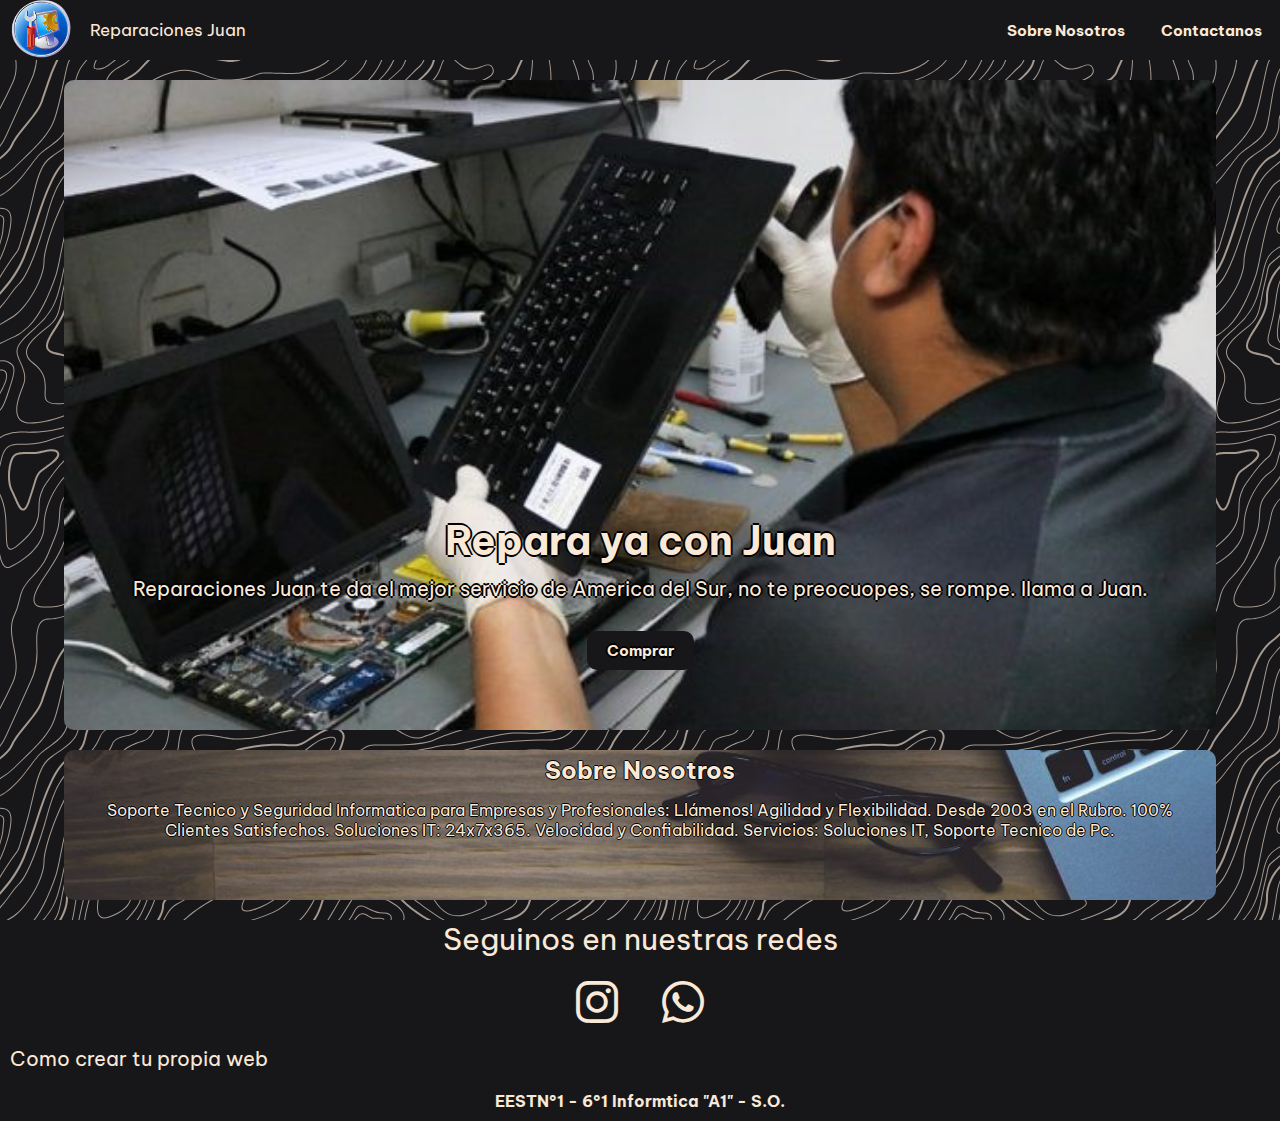
==== index.html @ 42ed919b "Add files via upload" ====
<!DOCTYPE html>
<html lang="es">
<head>
    <meta charset="UTF-8">
    <meta http-equiv="X-UA-Compatible" content="IE=edge">
    <meta name="viewport" content="width=device-width, initial-scale=1.0">
    <link rel="stylesheet" href="styles.css">
    <!--Icon-->
    <link rel="shortcut icon" href="logo.png" type="image/x-icon">
    <!--Fonts-->
    <link rel="preconnect" href="https://fonts.googleapis.com">
    <link rel="preconnect" href="https://fonts.gstatic.com" crossorigin>
    <link href="https://fonts.googleapis.com/css2?family=Be+Vietnam+Pro:ital,wght@1,300&display=swap" rel="stylesheet">
    <!-- Font Awesome -->
    <link rel="stylesheet" href="https://cdnjs.cloudflare.com/ajax/libs/font-awesome/6.0.0-beta2/css/all.min.css">
    <!-- Title -->
    <title>Reparaciones Juan</title>
</head>
<body>
    <!-- Nav -->
    <nav class="nav-main">
        <img src="logo.png" alt="Logo" class="nav-brand">
        <a href="index.html" class="name">Reparaciones Juan</a>
        <ul class="nav-menu">
            <li>
                <a href="#abaut-us" class="btn">Sobre Nosotros</a>
            </li>
            <li>
                <a href="whatsapp://send?phone=541123176699&text=Hola%2C%20vengo%20de%20https%3A%2F%2Fmarcoshc03.github.io/Proyecto-Solidario" class="btn">Contactanos</a>
            </li>
        </ul>
    </nav>
    <div class="container">
        <!-- Encabezado -->
        <header class="showcase">
            <h2>Repara ya con Juan</h2>
            <p>Reparaciones Juan te da el mejor servicio de America del Sur, no te preocuopes, se rompe. llama a Juan.</p>
            <a href="whatsapp://send?phone=541123176699&text=Hola%2C%20vengo%20de%20https%3A%2F%2Fmarcoshc03.github.io/Proyecto-Solidario/%20%0Ame%20gustaria%20realizar%20un%20pedido" class="btn-showcase">Comprar</a>
        </header>
        <!-- Sobre Nosotros -->
        <!--   Aquí puede poner la información sobre su empresa -->
        <section id="abaut-us">
            <h2>Sobre Nosotros</h2>
            <p>Soporte Tecnico y Seguridad Informatica para Empresas y Profesionales: Llámenos! Agilidad y Flexibilidad. Desde 2003 en el Rubro. 100% Clientes Satisfechos. Soluciones IT: 24x7x365. Velocidad y Confiabilidad. Servicios: Soluciones IT, Soporte Tecnico de Pc.</p>
        </section>
    </div>
    <!-- Footer -->
    <div class="footer">
        <!-- Redes -->
        <div class="social">
            <p>Seguinos en nuestras redes</p>
            <div class="links">
                <a href="https://www.instagram.com/sxff.20/?hl=es-la" target="_blank">
                    <i class="fab fa-instagram"></i>
                </a>
                <a href="whatsapp://send?phone=541123176699&text=Hola%2C%20vengo%20de%20https%3A%2F%2Fmarcoshc03.github.io/Proyecto-Solidario">
                    <i class="fab fa-whatsapp"></i>
                </a>
            </div>
        </div>
        <!-- Tutorial para crear la web -->
        <div class="web">
            <a href="https://github.com/MarcosHC03/Proyecto-Solidario.git" target="_blank">Como crear tu propia web</a>
        </div>
        <!-- Texto final [puede ser copyright] -->
        <div class="footer-text">
            <h4>EESTN°1 - 6°1 Informtica "A1" - S.O.</h4>
        </div>
    </div>
</body>
</html>
---- styles.css ----
* {
    box-sizing: border-box;
    margin: 0;
    padding: 0;
}

body {
    background-color: #171719;
background-image: url("data:image/svg+xml,%3Csvg xmlns='http://www.w3.org/2000/svg' width='600' height='600' viewBox='0 0 600 600'%3E%3Cpath fill='%23fbe9d8' fill-opacity='0.62' d='M600 325.1v-1.17c-6.5 3.83-13.06 7.64-14.68 8.64-10.6 6.56-18.57 12.56-24.68 19.09-5.58 5.95-12.44 10.06-22.42 14.15-1.45.6-2.96 1.2-4.83 1.9l-4.75 1.82c-9.78 3.75-14.8 6.27-18.98 10.1-4.23 3.88-9.65 6.6-16.77 8.84-1.95.6-3.99 1.17-6.47 1.8l-6.14 1.53c-5.29 1.35-8.3 2.37-10.54 3.78-3.08 1.92-6.63 3.26-12.74 5.03a384.1 384.1 0 0 1-4.82 1.36c-2.04.58-3.6 1.04-5.17 1.52a110.03 110.03 0 0 0-11.2 4.05c-2.7 1.15-5.5 3.93-8.78 8.4a157.68 157.68 0 0 0-6.15 9.2c-5.75 9.07-7.58 11.74-10.24 14.51a50.97 50.97 0 0 1-4.6 4.22c-2.33 1.9-10.39 7.54-11.81 8.74a14.68 14.68 0 0 0-3.67 4.15c-1.24 2.3-1.9 4.57-2.78 8.87-2.17 10.61-3.52 14.81-8.2 22.1-4.07 6.33-6.8 9.88-9.83 12.99-.47.48-.95.96-1.5 1.48l-3.75 3.56c-1.67 1.6-3.18 3.12-4.86 4.9a42.44 42.44 0 0 0-9.89 16.94c-2.5 8.13-2.72 15.47-1.76 27.22.47 5.82.51 6.36.51 8.18 0 10.51.12 17.53.63 25.78.24 4.05.56 7.8.97 11.22h.9c-1.13-9.58-1.5-21.83-1.5-37 0-1.86-.04-2.4-.52-8.26-.94-11.63-.72-18.87 1.73-26.85a41.44 41.44 0 0 1 9.65-16.55c1.67-1.76 3.18-3.27 4.83-4.85.63-.6 3.13-2.96 3.75-3.57a71.6 71.6 0 0 0 1.52-1.5c3.09-3.16 5.86-6.76 9.96-13.15 4.77-7.42 6.15-11.71 8.34-22.44.86-4.21 1.5-6.4 2.68-8.6.68-1.25 1.79-2.48 3.43-3.86 1.38-1.15 9.43-6.8 11.8-8.72 1.71-1.4 3.26-2.81 4.7-4.3 2.72-2.85 4.56-5.54 10.36-14.67a156.9 156.9 0 0 1 6.1-9.15c3.2-4.33 5.9-7.01 8.37-8.07 3.5-1.5 7.06-2.77 11.1-4.02a233.84 233.84 0 0 1 7.6-2.2l2.38-.67c6.19-1.79 9.81-3.16 12.98-5.15 2.14-1.33 5.08-2.33 10.27-3.65l6.14-1.53c2.5-.63 4.55-1.2 6.52-1.82 7.24-2.27 12.79-5.06 17.15-9.05 4.05-3.72 9-6.2 18.66-9.9l4.75-1.82c1.87-.72 3.39-1.31 4.85-1.91 10.1-4.15 17.07-8.32 22.76-14.4 6.05-6.45 13.95-12.4 24.49-18.92 1.56-.96 7.82-4.6 14.15-8.33v-64.58c-4 8.15-8.52 14.85-12.7 17.9-2.51 1.82-5.38 4.02-9.04 6.92a1063.87 1063.87 0 0 0-6.23 4.98l-1.27 1.02a2309.25 2309.25 0 0 1-4.87 3.9c-7.55 6-12.9 10.05-17.61 13.19-3.1 2.06-3.86 2.78-8.06 7.13-5.84 6.07-11.72 8.62-29.15 10.95-11.3 1.5-20.04 4.91-30.75 11.07-1.65.94-7.27 4.27-6.97 4.1-2.7 1.58-4.69 2.69-6.64 3.66-5.63 2.8-10.47 4.17-15.71 4.17-17.13 0-41.44 11.51-51.63 22.83-12.05 13.4-31.42 27.7-45.25 31.16-7.4 1.85-11.85 7.05-14.04 14.69-1.26 4.4-1.58 8.28-1.58 13.82 0 .82.01.98.24 3.63.45 5.18.35 8.72-.77 13.26-1.53 6.2-4.89 12.6-10.59 19.43-13.87 16.65-22.88 46.58-22.88 71.68 0 2.39.02 4.26.06 8.75.12 10.8.1 15.8-.22 21.95-.56 11.18-2.09 20.73-5 29.3h-1.05c2.94-8.56 4.49-18.12 5.05-29.35.31-6.13.34-11.1.22-21.9-.04-4.48-.06-6.36-.06-8.75 0-25.32 9.07-55.47 23.12-72.32 5.6-6.72 8.88-12.99 10.38-19.03 1.09-4.4 1.18-7.85.74-12.93-.23-2.7-.24-2.86-.24-3.72 0-5.62.32-9.57 1.62-14.1 2.28-7.95 6.97-13.44 14.76-15.39 13.6-3.4 32.82-17.59 44.75-30.84C409 360.14 433.58 348.5 451 348.5c5.07 0 9.77-1.33 15.26-4.07 1.93-.96 3.9-2.05 6.58-3.62-.3.18 5.33-3.16 6.98-4.11 10.82-6.21 19.66-9.67 31.11-11.2 17.23-2.3 22.9-4.75 28.57-10.64 4.25-4.41 5.04-5.16 8.22-7.28 4.68-3.11 10.01-7.14 17.55-13.14a1113.33 1113.33 0 0 0 4.86-3.89l1.28-1.02a4668.54 4668.54 0 0 1 6.23-4.98c3.67-2.9 6.55-5.12 9.07-6.95 4.37-3.19 9.16-10.56 13.29-19.4v66.9zm0-116.23c-.62.01-1.27.06-1.95.13-6.13.63-13.83 3.45-21.83 7.45-3.64 1.82-8.46 2.67-14.17 2.71-4.7.04-9.72-.47-14.73-1.33-1.7-.3-3.26-.61-4.67-.93a31.55 31.55 0 0 0-3.55-.57 273.4 273.4 0 0 0-16.66-.88c-10.42-.16-17.2.74-17.97 2.73-.38.97.6 2.55 3.03 4.87 1.01.97 2.22 2.03 4.04 3.55a1746.07 1746.07 0 0 0 4.79 4.02c1.39 1.2 3.1 1.92 5.5 2.5.7.16.86.2 2.64.54 3.53.7 5.03 1.25 6.15 2.63 1.41 1.76 1.4 4.54-.15 8.88-2.44 6.83-5.72 10.05-10.19 10.33-3.63.23-7.6-1.29-14.52-5.06-4.53-2.47-6.82-7.3-8.32-15.26-.17-.87-.32-1.78-.5-2.86l-.43-2.76c-1.05-6.58-1.9-9.2-3.73-10.11-.81-.4-1.59-.74-2.36-1-2.27-.77-4.6-1.02-8.1-.92-2.29.07-14.7 1-13.77.93-20.55 1.37-28.8 5.05-37.09 14.99a133.07 133.07 0 0 0-4.25 5.44l-2.3 3.09-2.51 3.32c-4.1 5.36-7.06 8.48-10.39 11.12-.65.52-1.33 1.04-2.13 1.62l-4.11 2.94a106.8 106.8 0 0 0-5.16 3.99c-4.55 3.74-9.74 8.6-16.25 15.38-8.25 8.58-11.78 13.54-11.7 15.95.07 1.65 1.64 2.11 6.79 2.38 1.61.09 2.15.12 2.98.2 2.95.24 5.09.73 6.81 1.68 7.48 4.15 11.63 7.26 13.95 11.58 3.3 6.15.8 12.88-8.89 20.26-8.28 6.3-11.1 10.37-11.31 14.96-.06 1.17 0 1.93.26 4.43.69 6.47.25 10.65-2.8 17.42a44.23 44.23 0 0 1-4.16 7.53c-2.82 3.97-5.47 5.74-10.6 7.69-.43.16-3.34 1.23-4.27 1.59-1.8.68-3.38 1.36-5.01 2.14-4.18 2-8.4 4.6-13.1 8.24-8.44 6.51-13.23 14.56-15.98 25.06-1.1 4.2-1.55 6.81-2.8 15.21-1.26 8.6-2.17 12.64-4.08 16.55-2.1 4.28-11.93 26.59-12.97 28.88a382.7 382.7 0 0 1-6.37 13.41c-4.07 8.11-7.61 14.07-10.73 17.81-5.38 6.46-8.98 14.37-13.77 28.42a810.14 810.14 0 0 0-1.89 5.6c-1.8 5.35-2.96 8.6-4.26 11.85-6.13 15.32-25.43 26.31-46.46 26.31-11.2 0-20.58-2.74-31.02-8.55-5.6-3.13-4.55-2.42-22.26-14.54-14.33-9.8-17.7-10.73-20.47-6.9-.37.5-1.81 2.74-1.83 2.77a52.24 52.24 0 0 1-4.94 5.9c-.73.79-5.52 5.87-6.97 7.45-2.38 2.6-4.3 4.81-5.98 6.93a45.6 45.6 0 0 0-5.08 7.66c-1.29 2.57-1.9 5.25-2.66 10.6a997.6 997.6 0 0 1-.46 3.18h-1l.47-3.32c.77-5.45 1.4-8.2 2.75-10.9a46.54 46.54 0 0 1 5.2-7.84c1.7-2.14 3.63-4.38 6.03-6.98 1.45-1.59 6.24-6.68 6.96-7.46a51.58 51.58 0 0 0 4.84-5.78s1.47-2.26 1.86-2.8c3.25-4.5 7.08-3.44 21.84 6.67 17.67 12.08 16.62 11.38 22.19 14.48 10.3 5.73 19.5 8.43 30.53 8.43 20.65 0 39.57-10.77 45.54-25.69a219.7 219.7 0 0 0 4.24-11.8 6752.32 6752.32 0 0 0 1.88-5.6c4.83-14.16 8.47-22.14 13.96-28.73 3.05-3.66 6.56-9.57 10.6-17.61 1.97-3.93 4.04-8.31 6.35-13.38 1.03-2.28 10.88-24.61 12.98-28.91 1.85-3.79 2.75-7.76 4-16.25 1.24-8.44 1.7-11.07 2.81-15.32 2.8-10.7 7.71-18.94 16.33-25.6a73.18 73.18 0 0 1 13.29-8.35c1.66-.8 3.27-1.48 5.08-2.18.94-.36 3.86-1.43 4.28-1.59 4.95-1.88 7.44-3.55 10.14-7.33 1.35-1.9 2.68-4.3 4.06-7.37 2.97-6.58 3.39-10.59 2.72-16.9a27.13 27.13 0 0 1-.27-4.58c.22-4.94 3.21-9.24 11.7-15.7 9.33-7.11 11.66-13.34 8.62-19-2.2-4.09-6.25-7.12-13.55-11.17-1.57-.88-3.6-1.33-6.42-1.57-.8-.07-1.34-.1-2.95-.19-5.77-.3-7.63-.85-7.72-3.34-.1-2.81 3.5-7.87 11.97-16.69 6.53-6.8 11.75-11.69 16.33-15.45 1.79-1.47 3.42-2.72 5.2-4.03l4.12-2.94c.79-.58 1.46-1.08 2.1-1.59 3.26-2.6 6.16-5.65 10.21-10.94a383.2 383.2 0 0 0 2.5-3.32l2.31-3.09c1.8-2.39 3.04-4 4.29-5.48 8.47-10.17 16.98-13.96 37.27-15.3-.44.02 12-.9 14.32-.98 3.62-.1 6.05.16 8.46.98.8.27 1.62.62 2.47 1.04 2.27 1.14 3.17 3.87 4.27 10.85l.44 2.76c.17 1.07.33 1.97.5 2.83 1.44 7.69 3.62 12.29 7.8 14.57 6.76 3.68 10.6 5.15 13.99 4.94 4-.25 6.99-3.17 9.3-9.67 1.45-4.04 1.46-6.49.32-7.92-.9-1.12-2.28-1.62-5.57-2.27a55.8 55.8 0 0 1-2.67-.55c-2.54-.6-4.39-1.4-5.93-2.71a252.63 252.63 0 0 0-4.78-4.01 84.35 84.35 0 0 1-4.08-3.6c-2.73-2.6-3.86-4.43-3.28-5.95 1.02-2.64 7.82-3.54 18.93-3.37a230.56 230.56 0 0 1 16.73.88c2.76.39 3.2.49 3.68.6 1.4.3 2.95.62 4.62.91a82.9 82.9 0 0 0 14.56 1.32c5.56-.04 10.24-.86 13.73-2.6 8.1-4.05 15.89-6.9 22.17-7.56.7-.07 1.4-.11 2.05-.13v1zm0-100.94v1.5c-8.62 16.05-17.27 29.55-23.65 35.92-3.19 3.2-7.62 4.9-13.54 5.56-4.45.48-8.28.4-19.18-.2-9.91-.55-15.32-.44-20.52.78a84.05 84.05 0 0 1-15 2.11l-2.25.14c-12.49.75-19.37 1.78-32.72 5.74-4.5 1.33-9.27 2.49-14.3 3.48a246.27 246.27 0 0 1-32.6 3.97c-7.56.45-13.21.57-20.24.57-5.4 0-11.9 1.61-18 5.18-8.3 4.87-15.06 12.87-19.53 24.5a68.57 68.57 0 0 1-4.56 9.8c-3.6 6.2-6.92 8.99-13.38 12.18l-4.03 1.96a64.48 64.48 0 0 0-15.16 10.25c-8.2 7.33-13.72 16.63-22.54 35.6l-2.08 4.49c-7.3 15.7-11.5 23.3-17.35 29.87-7.7 8.66-20.25 14.42-40.31 20.08-4.37 1.23-19.04 5.08-19.24 5.13-6.92 1.87-11.68 3.34-15.63 4.92-10.55 4.22-18.71 10.52-36.38 26.52l-1.7 1.54c-8.58 7.76-13.41 11.9-18.81 15.88-3.95 2.9-8 5.67-12.97 8.91-2.06 1.34-10.3 6.6-12.33 7.94-11.52 7.5-18.53 13.04-24.62 20.08a62.01 62.01 0 0 0-6.44 8.85c-4.13 6.91-6.27 13.15-9.2 25.11l-1.54 6.26c-.6 2.45-1.15 4.54-1.72 6.58-2.97 10.7-6.9 17.36-14.78 26.91L69.6 491a148.51 148.51 0 0 0-4.19 5.3 23.9 23.9 0 0 0-3.44 6.28c-1.16 3.23-1.52 5.9-1.87 11.94-.58 10.05-1.42 15.04-4.63 22.67-1.57 3.72-5.66 14.02-6.41 15.8a73.46 73.46 0 0 1-3.57 7.4c-2.88 5.14-6.71 10.12-13.12 16.95-5.96 6.36-8.87 10.9-10.61 16a56.88 56.88 0 0 0-1.38 4.82l-.46 1.84h-1.03l.52-2.08c.52-2.09.92-3.49 1.4-4.9 1.8-5.25 4.78-9.9 10.84-16.36 6.35-6.78 10.13-11.7 12.97-16.77a72.5 72.5 0 0 0 3.52-7.29c.75-1.76 4.84-12.06 6.4-15.8 3.17-7.5 3.99-12.4 4.56-22.33.35-6.14.72-8.88 1.93-12.23a24.9 24.9 0 0 1 3.58-6.54c1.27-1.7 2.6-3.37 4.22-5.34l4.11-4.95c7.8-9.46 11.66-16 14.59-26.54.56-2.04 1.1-4.12 1.71-6.56l1.53-6.26c2.96-12.04 5.13-18.36 9.32-25.39 1.84-3.08 4-6.05 6.54-8.99 6.17-7.12 13.24-12.7 24.83-20.26 2.05-1.33 10.28-6.6 12.33-7.94 4.96-3.22 9-5.98 12.92-8.87 5.37-3.95 10.19-8.08 18.74-15.82l1.7-1.54c17.76-16.09 25.98-22.43 36.67-26.7 4-1.6 8.8-3.09 15.75-4.96.21-.06 14.87-3.9 19.22-5.13 19.9-5.61 32.32-11.31 39.85-19.78 5.76-6.48 9.93-14.02 17.18-29.64l2.09-4.5c8.87-19.07 14.44-28.46 22.77-35.9a65.48 65.48 0 0 1 15.38-10.4l4.04-1.97c6.3-3.1 9.47-5.77 12.96-11.77a67.6 67.6 0 0 0 4.48-9.67c4.56-11.84 11.47-20.02 19.97-25 6.25-3.66 12.93-5.32 18.5-5.32 7.01 0 12.65-.12 20.17-.57a245.3 245.3 0 0 0 32.47-3.96c5-.98 9.75-2.13 14.22-3.45 13.43-3.98 20.38-5.02 32.94-5.78l2.24-.14c5.76-.37 9.8-.9 14.85-2.09 5.31-1.25 10.79-1.35 22.6-.7 9.04.5 12.84.58 17.21.1 5.71-.62 9.94-2.26 12.95-5.26 6.44-6.45 15.3-20.37 24.35-36.72zm0 450.21c-1.28-4.6-2.2-10.55-3.33-20.25l-.24-2.04-.23-2.03c-1.82-15.7-3.07-21.98-5.55-24.47-2.46-2.46-3.04-5.03-2.52-8.64.1-.6.18-1.1.39-2.15.69-3.54.77-5.04.08-6.84-.91-2.38-3.31-4.41-7.79-6.26-5.08-2.09-6.52-4.84-4.89-8.44.66-1.45 1.79-3.02 3.52-5.01 1.04-1.2 5.48-5.96 5.08-5.53 6.15-6.7 8.98-11.34 8.98-16.48a15.2 15.2 0 0 1 6.5-12.89v1.26a14.17 14.17 0 0 0-5.5 11.63c0 5.47-2.93 10.29-9.24 17.16.38-.42-4.04 4.33-5.07 5.5-1.67 1.93-2.75 3.43-3.36 4.77-1.37 3.04-.23 5.22 4.36 7.1 4.71 1.95 7.32 4.16 8.34 6.83.78 2.04.7 3.67-.03 7.4-.2 1.03-.3 1.51-.38 2.09-.48 3.33.03 5.59 2.23 7.8 2.74 2.74 3.98 8.96 5.84 25.06l.24 2.03.23 2.04c.82 7.01 1.53 12.06 2.34 16.03v4.33zm0-62.16c-1.4-3.13-4.43-9.9-4.95-11.17-1.02-2.53-1.25-3.8-.91-5.18.2-.84 2.05-4.68 2.32-5.33a70.79 70.79 0 0 0 3.54-11.2v3.99a62.82 62.82 0 0 1-2.62 7.6c-.31.75-2.09 4.46-2.27 5.18-.28 1.12-.08 2.22.87 4.57.41 1.02 2.5 5.7 4.02 9.09v2.45zm0-85.09c-1.65 1.66-3.66 2.9-6.4 4.13-.25.1-13.97 5.47-20.4 8.43-9.35 4.32-16.7 5.9-23.03 5.25-5.08-.53-9.02-2.25-14.77-5.92l-3.2-2.07a77.4 77.4 0 0 0-5.44-3.27c-4.05-2.18-3.25-5.8 1.47-10.47 3.71-3.68 9.6-7.93 18.73-13.8l4.46-2.82c17.95-11.33 18.22-11.5 22.27-14.74 11.25-9 19.69-14.02 26.31-15.1v1.02c-6.37 1.1-14.62 6-25.69 14.86-4.1 3.28-4.34 3.44-22.36 14.8a652.4 652.4 0 0 0-4.45 2.83c-9.07 5.83-14.92 10.05-18.57 13.66-4.31 4.28-4.95 7.13-1.7 8.88 1.7.91 3.29 1.88 5.5 3.3l3.2 2.08c5.64 3.59 9.45 5.25 14.34 5.76 6.13.64 13.32-.9 22.52-5.15 6.46-2.98 20.18-8.35 20.4-8.44 3.04-1.37 5.1-2.71 6.81-4.69v1.47zm0-41.37v1c-6.56.26-12.11 3.13-19.71 9.08l-4.63 3.68a51.87 51.87 0 0 1-4.4 3.14c-.82.52-5.51 3.33-6.22 3.76-3.31 2-6.15 3.8-8.87 5.6a112.61 112.61 0 0 0-8.16 5.92c-4.61 3.72-7.4 6.9-7.97 9.35-.63 2.67 1.48 4.53 7.05 5.46 10.7 1.78 20.92-.05 30.45-4.65a61.96 61.96 0 0 0 17.1-12.2 41.8 41.8 0 0 0 5.36-7.42v1.92a38.94 38.94 0 0 1-4.64 6.19 62.95 62.95 0 0 1-17.39 12.41c-9.7 4.68-20.13 6.55-31.05 4.73-6.06-1-8.65-3.29-7.85-6.67.64-2.74 3.53-6.05 8.31-9.9 2.35-1.9 5.1-3.88 8.24-5.97 2.73-1.82 5.58-3.61 8.9-5.62.72-.44 5.4-3.24 6.22-3.75 1.26-.8 2.6-1.76 4.3-3.09.8-.62 3.9-3.1 4.63-3.67 7.77-6.1 13.49-9.04 20.33-9.3zm0-154.6v1c-1.75-.24-4.3.23-7.82 1.55-10.01 3.75-13.8 5.07-19.15 6.76-1.78.56-2.63.83-3.87 1.24-1.48.5-3.16.76-6.74 1.16a1550.34 1550.34 0 0 0-2.64.3c-7.8.94-11.28 2.47-11.28 6.07 0 4.45 2.89 13.18 7.96 25.81a57.34 57.34 0 0 1 2.33 7.6 258.32 258.32 0 0 1 .84 3.46c1.86 7.62 3.17 10.71 5.56 11.67 2.21.88 4.7.6 7.47-.72 3.48-1.69 7.22-4.94 11.2-9.47 1.52-1.7 2.97-3.49 4.59-5.57l3.16-4.1c2.59-3.23 6.07-12.21 8.39-20.23v3.45c-2.29 7.2-5.27 14.5-7.61 17.41-.44.55-2.67 3.46-3.15 4.09-1.63 2.1-3.1 3.9-4.62 5.62-4.08 4.61-7.9 7.94-11.53 9.7-2.99 1.44-5.77 1.75-8.28.74-2.84-1.13-4.2-4.34-6.15-12.35a2097.48 2097.48 0 0 1-.84-3.46c-.8-3.2-1.47-5.45-2.28-7.46-5.14-12.8-8.04-21.55-8.04-26.19 0-4.37 3.84-6.06 12.16-7.07a160.9 160.9 0 0 1 2.65-.3c3.5-.39 5.15-.64 6.53-1.1 1.26-.42 2.1-.7 3.88-1.26 5.34-1.68 9.11-3 19.1-6.74 3.53-1.32 6.22-1.84 8.18-1.61zM0 292c10.13-11.31 18.13-23.2 23.07-35.39 3.3-8.14 6.09-16.12 10.81-30.55l1.59-4.84c6.53-19.94 10.11-29.82 14.77-39.56 6.07-12.72 12.55-21.18 20.27-25.54 6.66-3.76 10.2-7.86 12.22-13.15a46.6 46.6 0 0 0 1.86-6.58c1.23-5.2 2.05-7.59 3.93-10.36 2.45-3.62 6.27-6.53 12.1-8.96 15.78-6.58 16.73-7.04 18.05-9.01.65-.98.83-2.15.74-4.51-.03-.73-.23-3.82-.24-4A93.8 93.8 0 0 1 119 94c0-10.04.18-11.37 2.37-13.15.52-.42 1.13-.8 2.07-1.3.27-.14 2.18-1.12 2.84-1.48a68.4 68.4 0 0 0 9.12-5.87c2.06-1.54 2.64-2.14 8.01-7.93 3.78-4.09 6.21-6.36 8.96-8.12 3.64-2.33 7.2-3.12 10.9-2.11 4.4 1.2 10.81 2 18.78 2.46 6.9.4 12.9.5 21.95.5 4.87 0 8.97.47 15.4 1.57 7.77 1.33 9.3 1.54 12.38 1.54 4.05 0 7.43-.88 10.68-2.95 5.06-3.22 8.11-4.67 11.2-5.2 3.62-.64 4.77-.46 16.55 2.06 17.26 3.7 30.85 1.36 41.06-9.7 5.1-5.53 5.48-8.9 3.48-14.8-.83-2.42-1.03-3.1-1.17-4.3-.29-2.52.5-4.71 2.71-6.93 2.65-2.65 4.72-9.17 6.22-18.29h2.03c-1.56 9.71-3.77 16.65-6.83 19.7-1.79 1.8-2.36 3.39-2.14 5.28.11 1 .3 1.63 1.07 3.9 2.22 6.53 1.76 10.66-3.9 16.8-10.77 11.66-25.07 14.13-42.95 10.3-11.42-2.45-12.55-2.62-15.78-2.06-2.77.48-5.62 1.84-10.47 4.92a20.93 20.93 0 0 1-11.76 3.27c-3.25 0-4.81-.22-12.73-1.57C212.74 59.46 208.73 59 204 59c-9.1 0-15.11-.1-22.07-.5-8.09-.47-14.62-1.29-19.2-2.54-5.62-1.53-10.17 1.38-17.85 9.66-5.5 5.94-6.08 6.53-8.28 8.18a70.38 70.38 0 0 1-9.38 6.03c-.68.37-2.58 1.35-2.84 1.49-.84.44-1.35.76-1.75 1.08C121.16 83.6 121 84.8 121 94c0 1.85.06 3.54.17 5.44 0 .17.2 3.28.24 4.03.1 2.75-.13 4.29-1.08 5.71-1.67 2.5-2.27 2.8-18.95 9.74-5.48 2.29-8.99 4.96-11.2 8.24-1.71 2.51-2.47 4.73-3.64 9.7-.83 3.5-1.21 4.92-1.94 6.83-2.18 5.73-6.05 10.19-13.1 14.18-7.3 4.12-13.55 12.28-19.46 24.66-4.6 9.64-8.17 19.46-14.67 39.32l-1.58 4.84c-4.75 14.47-7.54 22.48-10.86 30.69-5.28 13.01-13.95 25.65-24.93 37.6v-2.97zm0 78v-.5l1-.01c6.32 0 7.47 5.2 4.6 13.36a60.36 60.36 0 0 1-5.6 11.3v-1.92a57.76 57.76 0 0 0 4.65-9.72c2.69-7.6 1.71-12.02-3.65-12.02-.34 0-.67 0-1 .02v-46.59a340.96 340.96 0 0 0 13.71-8.34c13.66-9.46 29.79-37.6 29.79-53.59 0-18.1 21.57-72.64 32.23-79.42 12.71-8.09 32.24-27.96 35.8-37.75 1.93-5.3 5.5-7.27 14.42-9.37 6.15-1.44 8.64-2.42 10.67-4.79 1.5-1.74 2.72-4.79 4.33-10.3.23-.78 1.9-6.68 2.43-8.46 3.62-12.08 7.3-18.49 13.47-20.39 2.5-.76 3.03-.98 9.74-3.7 7.49-3.03 11.97-4.43 17.12-4.92 6.75-.65 13.13.75 19.55 4.67 5.43 3.32 12.19 4.72 20.17 4.56 6.03-.12 12.2-1.07 19.83-2.8 1.82-.4 7.38-1.74 8.26-1.94 2.69-.6 4.34-.89 5.48-.89 4.97 0 8.93-.05 14.2-.27 7.9-.32 15.56-.92 22.75-1.88 8.5-1.14 15.9-2.73 21.88-4.82 18.9-6.62 32.64-18.3 33.67-27.59.29-2.56.4-2.96 2.79-11.11 2.33-7.95 3.21-12.93 2.72-18.23-.2-2.24-.69-4.38-1.48-6.42-1.5-3.92-2.63-9.4-3.43-16.18h.9c.77 6.47 1.89 11.72 3.47 15.82a24.93 24.93 0 0 1 1.54 6.69c.5 5.46-.4 10.54-2.77 18.6-2.36 8.06-2.47 8.47-2.74 10.95-1.09 9.75-15.1 21.68-34.33 28.41-6.06 2.12-13.52 3.72-22.09 4.87-7.22.96-14.92 1.57-22.83 1.89-5.3.21-9.27.27-14.25.27-1.04 0-2.64.27-5.26.87-.87.2-6.43 1.53-8.26 1.94-7.68 1.73-13.92 2.7-20.03 2.82-8.15.17-15.1-1.27-20.71-4.7-6.23-3.81-12.4-5.16-18.93-4.54-5.04.48-9.44 1.86-16.84 4.86-6.75 2.74-7.29 2.95-9.82 3.73-5.73 1.76-9.28 7.96-12.81 19.72-.53 1.77-2.2 7.66-2.43 8.46-1.66 5.65-2.91 8.78-4.53 10.67-2.22 2.58-4.84 3.62-12.01 5.3-7.8 1.83-11.13 3.66-12.9 8.54-3.65 10.04-23.32 30.06-36.2 38.25C65.94 190 44.5 244.2 44.5 262c0 16.34-16.3 44.78-30.22 54.41-2.14 1.48-8.24 5.12-14.28 8.68v-1.16 46.09zm0-173.7v-1.11c7.42-3.82 14.55-10.23 21.84-18.98 3.8-4.56 14.21-18.78 15.79-20.55 1.8-2.04 4.06-3.96 7.42-6.45 1.08-.8 4.92-3.57 5.49-3.99 9.36-6.85 14-11.96 15.98-19.36.8-2.98 1.54-6.78 2.46-12.3.23-1.44 2-12.46 2.56-15.79 2.87-16.77 5.73-26.79 10.07-32.1C92.46 52.43 101.5 38.13 101.5 33c0-2.54.34-3.35 6.05-15.71.68-1.49 1.25-2.74 1.77-3.93 2.5-5.75 3.9-10.04 4.14-13.36h1c-.23 3.48-1.66 7.87-4.23 13.76-.52 1.2-1.09 2.45-1.78 3.95-5.54 12.01-5.95 12.99-5.95 15.29 0 5.47-9.09 19.84-20.11 33.31-4.2 5.12-7.03 15.06-9.86 31.64-.57 3.33-2.33 14.33-2.57 15.78-.92 5.56-1.67 9.38-2.48 12.4-2.05 7.68-6.82 12.93-16.35 19.91l-5.49 3.98c-3.3 2.45-5.51 4.34-7.27 6.31-1.53 1.73-11.94 15.93-15.76 20.53-7.52 9.02-14.88 15.6-22.61 19.46zm0 361.83v-4.33c.48 2.36 1 4.35 1.6 6.15 2 6.03 4.6 8.26 8.19 6.59C28.76 557.69 43.5 542.4 43.5 527c0-16.2 6.37-31.99 17.1-46.3 1.88-2.5 3.66-4.4 5.53-6 .73-.62 1.45-1.18 2.3-1.8l2-1.43c3.68-2.68 5.32-5.28 7.08-12.59.75-3.07 1.38-5.02 4.2-13.26l.63-1.88c3.24-9.58 4.56-14.97 4.17-18.65-.48-4.43-3.8-5.23-11.3-1.64a81.12 81.12 0 0 1-9.15 3.7c-13.89 4.67-26.96 5.8-42.66 5.42l-1.95-.05-1.45-.02a39.8 39.8 0 0 0-15.05 2.96A21.81 21.81 0 0 0 0 438.37v-1.26a23.55 23.55 0 0 1 4.55-2.57 40.77 40.77 0 0 1 16.92-3.02l1.95.05c15.6.38 28.57-.75 42.32-5.37a80.12 80.12 0 0 0 9.04-3.65c8.04-3.84 12.16-2.85 12.72 2.43.42 3.89-.92 9.34-4.21 19.08l-.64 1.88c-2.8 8.2-3.43 10.15-4.16 13.18-1.82 7.52-3.59 10.34-7.47 13.16l-2 1.43c-.84.6-1.54 1.15-2.25 1.75a35.45 35.45 0 0 0-5.37 5.84c-10.61 14.15-16.9 29.74-16.9 45.7 0 15.88-15 31.45-34.29 40.45-4.3 2.01-7.39-.66-9.56-7.18-.23-.68-.44-1.39-.65-2.13zm0-62.16v-2.45l1.46 3.27c2.1 4.8 3.46 10.33 4.26 16.77.66 5.3.84 9.3 1.04 18.5.2 9.32.5 12.75 1.63 15.05 1.28 2.6 3.67 2.35 8.29-1.5 17.14-14.3 21.82-22.9 21.82-38.62 0-7.17 1.1-12.39 3.7-17.68 2.27-4.67 3.65-6.62 13.4-19.62a69.8 69.8 0 0 1 7.6-8.79 44.76 44.76 0 0 1 3.54-3.06c.38-.3.64-.52.89-.74a10.47 10.47 0 0 0 2.63-3.32 35.78 35.78 0 0 0 2.26-5.94l.37-1.2.36-1.15c.29-.91.48-1.55.66-2.16.45-1.53.74-2.68.91-3.66.38-2.2.12-3.49-.85-4.15-2.35-1.61-9.28-.24-23.8 4.94-9.54 3.4-16.12 4.17-27.85 4.26-7.71.06-10.43.4-13.25 2.12-3.48 2.12-5.84 6.4-7.58 14.26-.5 2.2-.99 4.19-1.49 5.98v-3.98l.51-2.22c1.8-8.1 4.28-12.6 8.04-14.9 3.04-1.85 5.86-2.2 13.77-2.26 11.61-.09 18.1-.84 27.51-4.2 14.93-5.32 21.95-6.71 24.7-4.83 1.38.94 1.71 2.6 1.28 5.15a33.69 33.69 0 0 1-.94 3.78l-.66 2.17-.36 1.15-.37 1.2a36.64 36.64 0 0 1-2.33 6.1c-.8 1.53-1.61 2.52-2.86 3.61l-.92.77-1.02.83c-.9.74-1.65 1.4-2.47 2.18a68.84 68.84 0 0 0-7.48 8.66c-9.7 12.93-11.07 14.87-13.31 19.46-2.52 5.15-3.59 10.22-3.59 17.24 0 16.04-4.82 24.91-22.18 39.38-5.04 4.2-8.18 4.55-9.83 1.18-1.22-2.5-1.52-5.94-1.73-15.47-.2-9.16-.38-13.15-1.03-18.4-.79-6.34-2.12-11.8-4.19-16.49L0 495.98zM379.27 0h1.04l1.5 5.26c3.28 11.56 4.89 19.33 5.26 27.8.49 11.01-1.52 21.26-6.63 31.17-7.8 15.13-20.47 26.5-36.22 34.1-12.38 5.96-26.12 9.17-36.22 9.17-6.84 0-17.24 1.38-37.27 4.62l-2.27.37c-24.5 3.99-31.65 5-37.46 5-3.49 0-4.08-.08-19.54-2.8-3.56-.64-6.32-1.1-9-1.5-20.23-2.96-31-1.2-31.96 7.86-.1.85-.18 1.72-.29 2.81l-.27 2.73c-1.1 10.9-2.02 15.73-4.31 19.96-2.9 5.34-7.77 7.95-15.63 7.95-10.2 0-12.92.6-15.5 3.17.52-.51-5.03 5.85-8.16 8.7-2.75 2.5-14.32 12.55-15.77 13.83a341.27 341.27 0 0 0-6.54 5.92c-6.97 6.49-11.81 11.76-14.6 16.15-5.92 9.3-10.48 18.04-11.69 24.08-1.66 8.3 3.67 9.54 19.02 1.21a626.23 626.23 0 0 1 44.54-21.9c3.5-1.56 14.04-6.2 15.68-6.95 5.05-2.25 8.3-3.8 10.78-5.15l1.95-1.07 2.18-1.18c1.76-.94 3.38-1.76 5-2.55 18.1-8.72 34.48-10.46 50.33-1.2 22.89 13.34 38.28 37.02 38.28 56.44 0 19.12-.73 25.13-5.18 33.2a45.32 45.32 0 0 1-4.94 7.12c-6.47 7.77-11.81 16.2-12.76 21.27-1.2 6.34 4.69 7.03 20.17-.05 13.31-6.08 22.4-14.95 28.5-26.32a80.51 80.51 0 0 0 6.1-15.13c.9-2.98 3.17-11.65 3.41-12.48a29.02 29.02 0 0 1 1.75-4.83c7.47-14.93 21.09-30.5 36.25-37.24 7.61-3.38 13-9.65 19.4-20.79.84-1.48 4.26-7.64 5.14-9.17 3.52-6.1 6.22-9.7 9.37-11.98 10.15-7.4 28.7-11.1 50.29-11.1 7.52 0 16.54-1.24 27.51-3.58a420.1 420.1 0 0 0 14.96-3.52c-1.3.33 15.54-3.98 19.42-4.89 14.15-3.33 41.07-5.01 64.11-5.01 17.36 0 27.82-9.23 38.53-38.67 6.62-18.21 6.62-26.37 2.69-34.35l-1.18-2.37A13.36 13.36 0 0 1 587.5 58c0-4.03 0-4.01 2.5-24.56.46-3.73.8-6.74 1.12-9.64.9-8.45 1.38-15.2 1.38-20.8 0-.94-.02-1.94-.04-3h1c.03 1.06.04 2.06.04 3 0 5.65-.48 12.43-1.39 20.9-.3 2.91-.66 5.93-1.11 9.66-2.5 20.45-2.5 20.47-2.5 24.44 0 1.97.45 3.57 1.45 5.68.24.51 1.16 2.35 1.17 2.36 4.06 8.24 4.06 16.68-2.65 35.13-10.84 29.8-21.63 39.33-39.47 39.33-22.96 0-49.83 1.68-63.89 4.99-3.86.9-20.69 5.2-19.4 4.88a421.05 421.05 0 0 1-14.99 3.53c-11.04 2.35-20.11 3.6-27.72 3.6-21.4 0-39.76 3.67-49.7 10.9-3 2.19-5.64 5.7-9.1 11.68-.87 1.52-4.29 7.68-5.14 9.17-6.49 11.3-12 17.71-19.86 21.2-14.9 6.63-28.38 22.03-35.75 36.77a28.17 28.17 0 0 0-1.69 4.67c-.23.8-2.5 9.49-3.4 12.5a81.48 81.48 0 0 1-6.19 15.3c-6.2 11.56-15.44 20.58-28.96 26.76-16.1 7.36-23 6.55-21.58-1.04 1-5.29 6.4-13.83 12.99-21.73a44.33 44.33 0 0 0 4.82-6.96c4.35-7.88 5.06-13.77 5.06-32.72 0-19.04-15.19-42.4-37.72-55.55-15.57-9.08-31.62-7.38-49.45 1.21a132.9 132.9 0 0 0-7.14 3.71l-1.95 1.07a158.83 158.83 0 0 1-10.85 5.19c-1.65.74-12.18 5.38-15.69 6.95a625.25 625.25 0 0 0-44.46 21.86c-15.95 8.66-22.37 7.16-20.48-2.29 1.24-6.2 5.83-15.02 11.82-24.42 2.85-4.48 7.74-9.8 14.77-16.34 1.98-1.85 4.12-3.79 6.56-5.94 1.46-1.29 13.02-11.33 15.75-13.82 3.09-2.8 8.6-9.14 8.14-8.67 2.82-2.82 5.75-3.46 16.2-3.46 7.5 0 12.04-2.43 14.75-7.42 2.2-4.07 3.11-8.84 4.2-19.59l.26-2.73.3-2.81c.56-5.42 4.47-8.5 11.23-9.6 5.44-.88 12.51-.51 21.86.86 2.7.4 5.47.86 9.04 1.49 15.33 2.7 15.96 2.8 19.36 2.8 5.73 0 12.9-1.03 37.3-5l2.27-.36c20.1-3.26 30.52-4.64 37.43-4.64 9.95 0 23.54-3.18 35.78-9.08 15.57-7.5 28.09-18.73 35.78-33.65 5.02-9.75 7-19.82 6.51-30.67-.37-8.37-1.96-16.08-5.23-27.57L379.27 0zm13.68 0h1.02c.78 3.9 1.92 8.7 3.51 14.88 3.63 14.05 3.06 27.03-.75 38.77a61 61 0 0 1-11.35 20.68 138.36 138.36 0 0 1-19.32 18.77c-11.32 9.02-23.36 15.49-35.95 18.39a258.63 258.63 0 0 1-22.57 4.07c-3.17.44-6.36.85-10.3 1.32l-9.39 1.12c-11.53 1.41-17.45 2.55-21.64 4.46-9.28 4.21-28.35 6.04-49.21 6.04-1.37 0-2.8-.12-4.3-.35-2.62-.41-5-1.03-9.14-2.29-7.34-2.21-9.63-2.75-12.63-2.56-3.9.23-6.63 2.29-8.47 6.89-1.86 4.66-2.42 7.53-3.34 14.98-1.1 8.98-2.87 12.12-9.97 14.3a40.12 40.12 0 0 0-6.8 2.66c-.63.33-1.16.64-1.76 1.02l-1.34.86c-1.9 1.14-3.86 1.49-9.25 1.49-3.2 0-8.83-.55-9.51-.39-1.22.28-.75-.14-7.14 6.24-1.5 1.5-3.49 3.18-6.32 5.37-1.52 1.18-7.16 5.43-7.94 6.03-4.96 3.78-8.33 6.6-11.06 9.38-4.88 4.98-6.85 9.15-5.56 12.7 1.34 3.67 4.07 4.42 8.9 2.82a55.72 55.72 0 0 0 7.77-3.48c1.5-.77 7.78-4.13 9.37-4.96a116.8 116.8 0 0 1 12.31-5.68 162.2 162.2 0 0 0 11.04-4.84c2.04-.97 10.74-5.16 13-6.22 4.41-2.1 8.1-3.78 11.65-5.29 17.14-7.3 29.32-9.9 37.67-6.65l5.43 2.1c2.3.88 4.17 1.62 6.02 2.38a150.9 150.9 0 0 1 13.07 6c18.34 9.63 30.35 22.13 34.79 39.87 6.96 27.85 3.6 45.53-8.08 62.4-3.97 5.75-3.52 9.2.06 8.97 4.14-.28 10.21-4.95 15.11-12.52 3.1-4.8 5.1-10.45 8.05-21.53l1.69-6.35c.66-2.47 1.24-4.52 1.83-6.5 4.93-16.56 11-27.28 21.56-34.76 7.15-5.06 23.73-15.5 25.48-16.75 6.74-4.81 10.53-9.44 14.34-18 7.74-17.44 21.09-24.34 44.47-24.34 9.36 0 17.91-1.13 29.53-3.49a624.86 624.86 0 0 0 6.2-1.28c2.4-.5 4.07-.84 5.66-1.13 4.03-.74 7.04-1.1 9.61-1.1 4.44 0 9.39-1 31.39-5.99l2.95-.66c16.34-3.67 25.64-5.35 31.66-5.35 1.54 0 2.4.01 6.4.1 7.8.15 12.27.13 17.33-.2 16.41-1.06 26.73-5.36 29.8-14.56a87.1 87.1 0 0 1 3.55-8.83c-.15.31 2.29-4.96 2.9-6.38 5.38-12.3 5.57-21.92-1.44-39.44a86.4 86.4 0 0 1-5.26-20.72c-1.61-11.98-1.38-23.14.1-40.35l.2-2.12h1l-.2 2.2c-1.48 17.15-1.7 28.24-.11 40.14a85.4 85.4 0 0 0 5.2 20.47c7.1 17.78 6.91 27.67 1.43 40.22-.62 1.43-3.06 6.72-2.91 6.4a86.17 86.17 0 0 0-3.52 8.73c-3.23 9.72-13.9 14.15-30.68 15.24-5.1.33-9.58.35-17.42.2-3.98-.09-4.84-.1-6.37-.1-5.91 0-15.18 1.67-31.44 5.32l-2.95.67c-22.16 5.02-27.05 6.01-31.61 6.01-2.5 0-5.45.36-9.43 1.09-1.58.29-3.25.62-5.64 1.11a4894.21 4894.21 0 0 0-6.2 1.29c-11.68 2.37-20.3 3.51-29.73 3.51-23.02 0-36 6.71-43.53 23.66-3.9 8.8-7.82 13.58-14.7 18.5-1.78 1.27-18.36 11.7-25.48 16.75-10.34 7.32-16.3 17.87-21.19 34.23-.58 1.96-1.15 4-1.82 6.47l-1.69 6.35c-2.98 11.18-5 16.9-8.17 21.81-5.05 7.81-11.37 12.68-15.89 12.98-4.7.31-5.3-4.23-.94-10.53 11.52-16.64 14.82-34.03 7.92-61.6-4.35-17.42-16.16-29.72-34.27-39.22-4-2.1-8.2-4-12.99-5.97-1.84-.75-3.7-1.49-6-2.38l-5.43-2.08c-8.03-3.12-20.02-.58-36.92 6.63-3.52 1.5-7.21 3.19-11.61 5.27l-13 6.22c-4.71 2.22-8.16 3.75-11.11 4.88a115.87 115.87 0 0 0-12.21 5.63c-1.58.83-7.86 4.18-9.37 4.96a56.55 56.55 0 0 1-7.9 3.54c-5.3 1.75-8.62.85-10.17-3.43-1.46-4.02.66-8.5 5.8-13.74 2.75-2.82 6.16-5.66 11.15-9.48.79-.6 6.43-4.85 7.94-6.02a66.96 66.96 0 0 0 6.23-5.28c6.74-6.74 6.1-6.16 7.61-6.51.87-.2 6.69.36 9.74.36 5.22 0 7.03-.32 8.74-1.35l1.31-.84c.62-.4 1.18-.72 1.84-1.07a41.07 41.07 0 0 1 6.96-2.72c6.64-2.04 8.22-4.84 9.28-13.47.93-7.53 1.5-10.47 3.4-15.24 1.99-4.95 5.04-7.26 9.34-7.51 3.17-.2 5.5.35 12.97 2.6a63.54 63.54 0 0 0 9.02 2.26c1.45.22 2.83.34 4.14.34 20.71 0 39.7-1.82 48.8-5.96 4.32-1.96 10.29-3.1 21.93-4.53l9.4-1.12c3.92-.48 7.11-.88 10.27-1.32 8.16-1.14 15.4-2.43 22.49-4.06 12.42-2.86 24.33-9.26 35.55-18.2a137.4 137.4 0 0 0 19.18-18.64 60.02 60.02 0 0 0 11.15-20.32c3.76-11.57 4.32-24.36.75-38.23A284.86 284.86 0 0 1 392.95 0zM506.7 0h1.26c-.5.66-.9 1.18-1.17 1.51-3.95 4.96-6.9 7.92-9.82 9.57A10.02 10.02 0 0 1 492 12.5c-2.38 0-4.24.67-6.71 2.21l-2.65 1.71c-4.38 2.8-8.01 4.08-13.64 4.08-5.6 0-9.99-1.26-16.08-4.05a202.63 202.63 0 0 1-2.3-1.06l-2.18-.98c-1.6-.7-2.92-1.17-4.17-1.48a13.42 13.42 0 0 0-3.27-.43c-2.3 0-4.3-.68-11-3.37l-1.56-.62c-5-1.97-8.1-2.82-10.52-2.66-2.93.2-4.42 2.03-4.42 6.15 0 20.76-5.21 50.42-12.15 57.35-7.58 7.59-26.55 23.7-34.06 29.06-13.16 9.4-31.17 20.2-44.11 25.06a106.87 106.87 0 0 1-13.32 4.03c-3.28.78-6.6 1.43-11.25 2.24-.53.1-8.8 1.5-11.5 1.99-4.86.87-9.3 1.74-14 2.76-20.62 4.48-25.07 5.01-38.11 5.01-2.49 0-2.9-.07-14.05-2-2.42-.42-4.31-.73-6.15-1-8.11-1.19-13.83-1.36-17.64-.2-4.54 1.4-5.93 4.65-3.7 10.52 2.02 5.28 4.84 8.61 8.84 10.74 3.26 1.74 6.75 2.6 13.82 3.71 9.42 1.48 10.94 1.75 15.5 2.92a78.2 78.2 0 0 1 18.62 7.37c8.3 4.58 14.58 11.5 19.98 20.89 2.73 4.73 9.46 19.33 10.54 21.19 3.4 5.85 6.26 6.63 10.89 2 4.95-4.94 10.35-8.37 21.13-14.06.47-.25 2.06-1.1 2.12-1.12 7.98-4.21 11.92-6.51 15.87-9.54 5.11-3.9 8.66-8.1 10.77-13.11 8.52-20.24 20.75-33.31 32.46-33.31l5.5.03c10.53.08 17.35.02 24.9-.31 13.66-.62 23.78-2.09 29.39-4.67 5.85-2.7 13.42-5.49 24.18-9.02 3.46-1.14 6.29-2.05 12.7-4.1 7.7-2.45 11.08-3.54 15.17-4.9a1059.43 1059.43 0 0 1 11.33-3.72c3.67-1.2 5.96-2 8.03-2.78a59.88 59.88 0 0 0 6.66-2.94c1.87-.98 3.76-2.1 5.86-3.5 3.48-2.33 6.15-3.13 12.04-4.13l1.15-.2c5.71-1.01 9-2.3 12.76-5.63 7.82-6.96 8.58-23.18 3.84-44.52-1.7-7.67-2.1-19.28-1.57-35.47A837.22 837.22 0 0 1 546.76 0h1l-.15 3.06c-.32 6.42-.53 11.02-.68 15.62-.51 16.1-.12 27.65 1.56 35.21 4.82 21.68 4.04 38.2-4.16 45.48-3.91 3.48-7.37 4.84-13.24 5.87l-1.16.2c-5.76.99-8.32 1.75-11.65 3.98a63.73 63.73 0 0 1-5.96 3.56 60.86 60.86 0 0 1-6.77 2.99c-2.09.79-4.39 1.58-8.07 2.79a5398.31 5398.31 0 0 1-11.32 3.71c-4.1 1.37-7.48 2.46-15.18 4.92-6.42 2.04-9.24 2.95-12.7 4.08-10.73 3.53-18.27 6.3-24.07 8.98-5.76 2.66-15.97 4.14-29.77 4.77-7.56.33-14.4.39-24.95.31l-5.49-.03c-11.19 0-23.16 12.79-31.54 32.7-2.19 5.19-5.84 9.52-11.08 13.52-4.02 3.07-7.99 5.39-16.01 9.62l-2.12 1.12c-10.7 5.65-16.04 9.04-20.9 13.9-5.14 5.14-8.75 4.15-12.45-2.22-1.12-1.92-7.85-16.5-10.54-21.2-5.33-9.24-11.48-16.02-19.6-20.5a77.2 77.2 0 0 0-18.4-7.28c-4.5-1.17-6.02-1.43-15.4-2.9-7.17-1.12-10.74-2-14.13-3.81-4.22-2.25-7.2-5.77-9.3-11.27-2.43-6.39-.78-10.26 4.34-11.83 4-1.22 9.82-1.05 18.08.17 1.84.27 3.74.58 6.17 1 11.02 1.9 11.48 1.98 13.88 1.98 12.96 0 17.35-.52 37.9-4.99 4.71-1.02 9.16-1.9 14.03-2.77 2.71-.48 10.98-1.9 11.5-1.98 4.64-.81 7.95-1.46 11.2-2.23 4.55-1.07 8.76-2.34 13.2-4 12.83-4.81 30.79-15.59 43.88-24.94 7.47-5.33 26.4-21.4 33.94-28.94C407.3 61.98 412.5 32.49 412.5 12c0-4.61 1.86-6.9 5.35-7.15 2.63-.18 5.8.7 10.96 2.73l1.56.62c6.53 2.62 8.53 3.3 10.63 3.3 1.14 0 2.3.16 3.5.46 1.32.33 2.68.82 4.34 1.53a90.97 90.97 0 0 1 3.34 1.52l1.15.54c5.98 2.73 10.23 3.95 15.67 3.95 5.41 0 8.87-1.21 13.1-3.92.2-.13 2.1-1.38 2.66-1.72 2.62-1.63 4.64-2.36 7.24-2.36 1.47 0 2.94-.43 4.47-1.3 2.78-1.56 5.67-4.45 9.54-9.31l.7-.89zM324.54 600h-2.03c.49-2.96.91-6.2 1.28-9.66.44-4.1.76-8.25.98-12.21.08-1.39.14-2.65-.35-7.29-.47-1.94-.93-4.14-1.36-6.54-2.01-11.26-2.66-22.9-1.14-33.78a60.76 60.76 0 0 1 5.18-17.95 70.78 70.78 0 0 1 12.6-18.22c3.38-3.6 5.53-5.5 11.83-10.79 4.5-3.78 6.35-5.56 7.52-7.5.64-1.07.95-2.06.95-3.06 0-1.75 0-1.74-.75-9.23-.36-3.7-.57-6.3-.68-8.96-.5-12.1 1.62-19.6 8.11-21.76 15.9-5.3 25.89-12.1 33.45-25.54C409.6 390.65 425.85 376 436 376c12.36 0 20-1.96 29.41-8.8 6.76-4.92 9.5-6.6 12.47-7.46 2.22-.64 3.8-.74 9.12-.74 1.86 0 3.53-.83 5.57-2.62 1.08-.96 5.11-5.12 5.6-5.6 6.04-5.85 11.98-8.78 20.83-8.78 2.45 0 4.54.04 7.32.12 7.51.23 8.87.17 11.27-.7 3.03-1.1 5.53-3.03 14.75-11.17 8-7.06 10.72-8.92 22.87-16.47 1.44-.9 2.59-1.63 3.69-2.37a69.45 69.45 0 0 0 9.46-7.5c4.12-3.88 8.02-7.85 11.64-11.9v2.98a201.58 201.58 0 0 1-10.27 10.38c-3.18 3-6.2 5.35-9.72 7.7-1.12.76-2.28 1.5-3.75 2.4-12.05 7.5-14.71 9.32-22.6 16.28-9.46 8.35-12.01 10.32-15.39 11.55-2.74 1-4.19 1.06-12.01.82-2.76-.08-4.83-.12-7.26-.12-8.27 0-13.75 2.7-19.43 8.22-.44.43-4.52 4.64-5.68 5.66-2.37 2.09-4.46 3.12-6.89 3.12-5.1 0-6.6.1-8.56.66-2.67.78-5.29 2.37-11.85 7.15-9.8 7.13-17.85 9.19-30.59 9.19-9.22 0-24.96 14.2-34.13 30.49-7.84 13.94-18.24 21.02-34.55 26.46-5.31 1.77-7.21 8.51-6.75 19.78.1 2.6.31 5.19.68 8.84.75 7.62.75 7.58.75 9.43 0 1.38-.42 2.73-1.24 4.09-1.33 2.2-3.26 4.07-7.94 8-6.25 5.24-8.36 7.12-11.67 10.63a68.8 68.8 0 0 0-12.25 17.71 58.8 58.8 0 0 0-5 17.36c-1.49 10.66-.85 22.09 1.13 33.15.43 2.37.88 4.53 1.33 6.44.16.66.3 1.25.6 4.06a249.3 249.3 0 0 1-1.17 16.12c-.37 3.37-.78 6.53-1.25 9.44zm-13.4 0h-1.05l.12-.28c3.07-7.16 4.29-11.83 4.29-18.72 0-3.57-.07-4.93-.76-15.65-.77-12.04-1-19.64-.55-28.3.58-11.5 2.4-22.1 5.81-32.16 1.3-3.8 2.8-7.5 4.55-11.1 3.46-7.14 6.83-12.39 10.42-16.6a59.02 59.02 0 0 1 4.35-4.56c.43-.4 3-2.8 3.67-3.45 5.72-5.6 7.51-11.52 7.51-29.18 0-18.84 2.9-23.77 15.82-28.24 1.09-.37 1.92-.67 2.77-.98a51.3 51.3 0 0 0 6.1-2.7c4.95-2.6 9.64-6.22 14.44-11.42 25.5-27.63 37.15-35.16 56.37-35.16 8.28 0 14.54-1.95 22-6.3 1.78-1.03 13.82-8.82 18.16-11.27 2.83-1.59 5.66-3.03 8.63-4.39 7.92-3.6 13.97-4.45 26.6-4.8 7.53-.2 10.7-.49 14.26-1.58 4.55-1.4 8.06-4 10.93-8.43 2.2-3.41 6.85-7.08 14.66-12.06 1.61-1.03 3.27-2.05 5.65-3.5 9.53-5.85 11.56-7.13 14.81-9.57 5.34-4 9.3-8.37 13.68-14.77a204.2 204.2 0 0 0 5.62-8.75v1.9c-1.97 3.17-3.4 5.38-4.8 7.42-4.42 6.48-8.46 10.92-13.9 15-3.29 2.46-5.32 3.75-14.89 9.61a375.06 375.06 0 0 0-5.63 3.5c-7.7 4.9-12.26 8.52-14.36 11.76-3 4.63-6.7 7.39-11.48 8.85-3.68 1.12-6.9 1.42-14.53 1.63-12.5.34-18.44 1.18-26.2 4.7a111.08 111.08 0 0 0-8.56 4.35c-4.3 2.43-16.34 10.22-18.15 11.27-7.6 4.43-14.03 6.43-22.5 6.43-18.87 0-30.3 7.4-55.63 34.84-4.88 5.28-9.67 8.97-14.7 11.62-2 1.05-4 1.92-6.23 2.75-.86.32-1.7.62-5.37 1.87-5.08 1.76-7.44 3.25-9.28 6.37-2.23 3.78-3.29 9.94-3.29 20.05 0 17.9-1.87 24.07-7.8 29.89-.69.67-3.27 3.06-3.69 3.46a58.04 58.04 0 0 0-4.28 4.49c-3.53 4.14-6.86 9.32-10.28 16.38a95.19 95.19 0 0 0-4.5 10.99c-3.38 9.97-5.18 20.48-5.76 31.9-.44 8.6-.22 16.17.55 28.17.69 10.76.76 12.12.76 15.72 0 6.35-1.02 10.87-4.35 19zm25.08 0h-1c-.04-4.73.06-9.39.28-15.02.26-6.41-.4-11.79-2.53-24.37l-.31-1.86c-2.12-12.55-2.76-19.35-1.97-26.47 1.03-9.25 4.75-16.68 12-22.67 22.04-18.2 29.81-30.18 29.81-44.61 0-2.6-.3-4.81-.98-8.17-.97-4.79-1.1-5.68-.97-7.57.2-2.56 1.27-4.7 3.56-6.72 2.67-2.35 7.05-4.6 13.72-7.01 9.72-3.5 15.52-9.18 24.3-21.57l1.78-2.5c4.48-6.33 7.1-9.63 10.43-12.78 4.31-4.07 8.98-6.77 14.54-8.17 13.3-3.32 20.37-5.47 25.34-7.64a49.5 49.5 0 0 0 5.28-2.7c1.1-.65 1.75-1.04 4.24-2.6 2.7-1.68 5.22-2.08 11.38-2.28 5.44-.18 7.9-.43 10.97-1.41a21.47 21.47 0 0 0 9.54-6.22c4.87-5.3 10.03-7.61 17.79-8.9 1.07-.18 1.88-.3 3.86-.58 6.9-.97 9.94-1.69 13.48-3.62 4.5-2.45 6.79-4.44 23.46-19.68l3.14-2.85c9.65-8.71 16.12-13.83 21.42-16.48 4.25-2.12 7.6-4.69 11.22-8.6v1.45c-3.42 3.57-6.69 6-10.78 8.05-5.18 2.59-11.61 7.67-21.2 16.32l-3.12 2.85c-16.8 15.35-19.05 17.3-23.66 19.82-3.68 2-6.8 2.75-13.82 3.73-1.97.28-2.78.4-3.84.57-7.56 1.26-12.52 3.48-17.21 8.6a22.47 22.47 0 0 1-9.97 6.5c-3.2 1-5.72 1.27-11.25 1.45-5.98.2-8.39.57-10.89 2.13a144 144 0 0 1-4.25 2.61 50.48 50.48 0 0 1-5.39 2.75c-5.04 2.2-12.15 4.37-25.5 7.7-9.74 2.44-15.26 7.65-24.4 20.56l-1.77 2.5c-8.9 12.54-14.82 18.34-24.78 21.93-6.57 2.36-10.85 4.57-13.4 6.82-2.1 1.86-3.05 3.74-3.22 6.04-.13 1.76 0 2.63.95 7.3.7 3.42 1 5.7 1 8.37 0 14.79-7.93 27-30.18 45.39-7.03 5.8-10.64 13-11.64 22-.78 7-.14 13.73 1.96 26.2l.32 1.85c2.15 12.65 2.8 18.07 2.54 24.58-.22 5.57-.32 10.2-.28 14.98zM95.9 600h-2.04c.68-3.82 1.14-8.8 1.61-15.98.2-3.11.27-4.06.39-5.6 1.3-17.54 4.04-27.14 11.5-33.2 4.65-3.77 7.22-8.92 8.67-16 .51-2.52.7-3.87 1.33-9.17.66-5.5 1.16-8.06 2.24-10.36 1.45-3.09 3.82-4.69 7.39-4.69 14.28 0 38.48 9.12 53.6 20.2 8.66 6.35 21.26 13.32 31.74 17.11 13.03 4.71 21.89 4.41 24.75-1.73 1.7-3.64 1.92-4.11 2.65-5.77 2.93-6.67 4.69-12.2 5.25-17.5.23-2.17.24-4.23.02-6.2-.32-2.75-1.42-4.55-4.08-7.35l-1.32-1.37a30.59 30.59 0 0 1-2.41-2.79 30.37 30.37 0 0 1-2.5-4.07l-1.13-2.14c-1.62-3.1-2.68-4.6-4.12-5.56-5.26-3.5-14.8-5.5-28.55-6.83a272.42 272.42 0 0 0-9.04-.71l-2.18-.17c-9.57-.73-15.12-1.56-19.06-3.2C156.57 471.07 136 450.5 136 440c0-5.34 1.74-9.53 5.47-14.13 1.98-2.44 11.12-11.71 12.79-13.54 4.52-4.97 10.16-9.54 17.68-14.66 2.8-1.9 14.78-9.6 17.49-11.49a50.54 50.54 0 0 0 6.34-5.43c1.53-1.5 6.96-7.13 7.12-7.3 7.18-7.3 12.7-11.56 19.74-14.38 3.36-1.34 8.13-2.79 17.45-5.38a9577.18 9577.18 0 0 1 11.78-3.28 602.6 602.6 0 0 0 12.67-3.7c20.4-6.24 34-12.08 40.79-18.44 8.74-8.2 11.78-13.84 15.73-26.02 2.02-6.22 3.09-9.04 5.07-12.72 9.54-17.71 28.71-39.37 43.5-45.45C383.77 238.25 389 232.34 389 226c0-2.89 2.73-8.4 6.83-13.73 4.76-6.2 10.65-11.36 16.75-14.18 12.5-5.77 33.5-10.09 47.42-10.09 5.32 0 9.83-1.5 16.42-4.89 9.2-4.71 10.1-5.11 13.58-5.11 10.42 0 32.06-2.55 45.76-5.97l3.88-.98 3.47-.89c2.6-.66 4.33-1.08 5.93-1.43 3.9-.86 6.76-1.23 9.58-1.17 2.74.06 5.47.52 8.67 1.48 4.56 1.37 13.71-.9 22.87-5.68a68.07 68.07 0 0 0 9.84-6.2v2.4c-11.09 8.14-25.76 13.66-33.29 11.4a29.72 29.72 0 0 0-8.13-1.4c-2.63-.05-5.36.3-9.11 1.12a238 238 0 0 0-9.33 2.3l-3.9.99C522.38 177.43 500.58 180 490 180c-2.99 0-3.91.4-12.67 4.89-6.85 3.51-11.61 5.11-17.33 5.11-13.65 0-34.35 4.26-46.58 9.9-5.78 2.67-11.42 7.62-16 13.58-3.85 5.02-6.42 10.2-6.42 12.52 0 7.27-5.8 13.82-20.62 19.92-14.27 5.88-33.16 27.21-42.5 44.55-1.9 3.55-2.95 6.28-4.93 12.4-4.05 12.47-7.23 18.39-16.27 26.86-7.08 6.64-20.87 12.57-41.57 18.89a604.52 604.52 0 0 1-12.7 3.71 1495.1 1495.1 0 0 1-11.8 3.28c-9.24 2.58-13.97 4.01-17.24 5.32-6.73 2.69-12.05 6.8-19.05 13.92-.15.15-5.6 5.8-7.15 7.32a52.4 52.4 0 0 1-6.6 5.65c-2.74 1.92-14.75 9.63-17.5 11.5-7.4 5.04-12.94 9.52-17.33 14.35-1.72 1.9-10.8 11.11-12.71 13.46-3.47 4.26-5.03 8.03-5.03 12.87 0 9.5 20 29.5 33.38 35.08 3.67 1.53 9.1 2.34 18.45 3.05a586.23 586.23 0 0 0 4.34.32c3.24.23 5.07.37 6.93.55 14.08 1.37 23.82 3.4 29.45 7.17 1.82 1.2 3.02 2.91 4.8 6.29l1.11 2.13a28.55 28.55 0 0 0 2.34 3.81c.62.83 1.3 1.6 2.26 2.61.23.24 1.1 1.16 1.32 1.37 2.93 3.09 4.24 5.23 4.61 8.5.24 2.12.23 4.33-.01 6.64-.59 5.55-2.4 11.25-5.41 18.1-.74 1.67-.96 2.15-2.66 5.8-3.49 7.47-13.33 7.8-27.25 2.77-10.67-3.86-23.43-10.92-32.25-17.38C164.62 515.96 140.82 507 127 507c-5 0-6.4 3.02-7.64 13.29a99.03 99.03 0 0 1-1.36 9.33c-1.53 7.5-4.3 13.04-9.37 17.16-6.87 5.58-9.5 14.78-10.77 31.8-.11 1.52-.18 2.47-.38 5.57-.46 7.01-.91 11.99-1.57 15.85zm8.05 0h-1.02c.29-1.41.58-2.94.9-4.59l1.05-5.62c2.5-13.3 4.2-19.92 6.68-24.05 1.7-2.84 3.68-5.5 8.05-11.03 8.21-10.36 10.88-14.55 10.88-18.71l-.02-1.69c-.02-1.78-.02-2.7.02-3.77.21-5.05 1.47-8.2 4.64-9.4 3.92-1.5 10.39.44 20.12 6.43 9.56 5.88 17.53 10.7 25.91 15.66 1.31.78 14.27 8.41 17.67 10.45a714.21 714.21 0 0 1 6.42 3.9c13.82 8.5 38.94 5.05 46.3-7.83 3.6-6.28 4.54-8.52 7.78-17.32a82.3 82.3 0 0 1 1.18-3.07 42.27 42.27 0 0 1 4.06-7.64c9.33-13.98 14.92-26.1 14.92-36.72 0-3.66.75-6.62 3.36-14.85.52-1.64.83-2.66 1.15-3.73 3.64-12.23 3.04-19.12-4.29-24a23.1 23.1 0 0 0-9.98-3.78c-7.2-.93-14.49 1.17-23.91 5.88-1.55.78-6.64 3.44-7.6 3.93a62.6 62.6 0 0 0-4.14 2.3l-4.4 2.66c-11.62 6.92-20.4 9.18-32.81 6.08-3.32-.84-6.24-1.4-13.1-2.64-13.25-2.39-18.7-3.75-23.33-6.46-6.23-3.67-7.46-9.02-2.88-16.65A93.1 93.1 0 0 1 172 415.42a157 157 0 0 1 8.32-7.66c-.07.05 6.16-5.3 7.82-6.77a85.12 85.12 0 0 0 6.5-6.33c7.7-8.46 12.78-13.36 20.08-18.57 9.94-7.1 21.4-12.36 35.18-15.58 37.03-8.64 51-12.7 58.83-17.93 8.6-5.73 21.3-24.77 36.84-54.81 5.22-10.1 12.27-18.4 21.13-25.71 5.13-4.24 9.56-7.25 17.55-12.23 7.42-4.62 9.62-6.14 11.38-8.16a21.15 21.15 0 0 0 2.95-4.87c.61-1.3 2.87-6.47 3-6.77 1.36-3 2.56-5.4 3.95-7.73 6.53-10.97 16.03-18 31.4-20.8 12.73-2.3 19.85-2.7 29.68-2.3 3.25.13 4.13.16 5.6.14 5.15-.07 9.71-1.04 16.61-3.8 20.74-8.3 38.75-12.04 59.19-12.04 3.05 0 6.03.15 10.48.48l2.09.16c12.45.96 18.08.96 25.34-.63a49.65 49.65 0 0 0 14.09-5.45v1.15a50.52 50.52 0 0 1-13.88 5.28c-7.38 1.61-13.08 1.61-25.63.65l-2.08-.16c-4.43-.33-7.39-.48-10.41-.48-20.3 0-38.2 3.72-58.81 11.96-7.01 2.8-11.7 3.8-16.97 3.88-1.5.02-2.39-.01-5.66-.14-9.76-.4-16.8-.01-29.47 2.3-15.06 2.73-24.32 9.58-30.71 20.31a72.8 72.8 0 0 0-3.9 7.63c-.12.28-2.39 5.47-3.01 6.79a22 22 0 0 1-3.1 5.1c-1.86 2.13-4.07 3.66-11.6 8.35-7.95 4.96-12.35 7.95-17.44 12.15-8.76 7.23-15.73 15.43-20.89 25.4-15.61 30.2-28.36 49.32-37.16 55.19-7.98 5.32-21.97 9.39-59.17 18.07-13.65 3.18-24.98 8.39-34.82 15.42-7.22 5.16-12.27 10.01-19.92 18.43a86.07 86.07 0 0 1-6.57 6.4c-1.67 1.48-7.91 6.83-7.84 6.77-3.27 2.84-5.8 5.16-8.26 7.62a92.1 92.1 0 0 0-14.27 18.13c-4.3 7.16-3.22 11.89 2.53 15.26 4.47 2.63 9.88 3.99 23.24 6.39a185.7 185.7 0 0 1 12.92 2.6c12.11 3.03 20.64.84 32.06-5.96l4.4-2.65c1.66-1 2.96-1.73 4.2-2.35.95-.48 6.04-3.14 7.6-3.92 9.59-4.8 17.04-6.94 24.49-5.98a24.1 24.1 0 0 1 10.4 3.93c7.82 5.21 8.45 12.52 4.7 25.13-.32 1.07-.64 2.1-1.16 3.74-2.57 8.12-3.31 11.04-3.31 14.55 0 10.88-5.66 23.14-15.08 37.28a41.28 41.28 0 0 0-3.97 7.46c-.37.9-.73 1.82-1.18 3.04-3.25 8.85-4.21 11.13-7.84 17.47-7.67 13.42-33.43 16.95-47.7 8.18a578.4 578.4 0 0 0-6.4-3.89c-3.4-2.04-16.36-9.67-17.67-10.45-8.38-4.97-16.36-9.78-25.92-15.66-9.5-5.85-15.7-7.7-19.24-6.36-2.68 1.02-3.8 3.82-4 8.51a61.12 61.12 0 0 0-.02 3.72l.02 1.7c0 4.5-2.69 8.73-11.52 19.87-3.92 4.95-5.87 7.59-7.55 10.39-2.39 3.97-4.08 10.56-6.56 23.72l-1.05 5.62-.86 4.4zm10.5 0h-1c.03-.34.04-.68.04-1 0-12.39 8.48-33.57 19.16-43.37a26.18 26.18 0 0 0 3.67-4.17 35.8 35.8 0 0 0 2.88-4.9c.36-.72 1.75-3.66 2.1-4.36 3.22-6.29 6.84-6.54 16.97.39 1.34.9 6.07 4.16 6.4 4.38 2.62 1.8 4.67 3.2 6.7 4.56 5.03 3.39 9.37 6.2 13.51 8.7 14.33 8.67 25.49 13.27 34.11 13.27 16.86 0 32.71-5.95 39.6-14.8 1.59-2.04 3.2-5.17 5.06-9.63.8-1.92 1.64-4.06 2.67-6.8l2.74-7.33c4.66-12.44 7.76-19.06 11.56-23.27 7.9-8.79 14.87-36 14.87-52.67 0-1.9.17-3.11 1.02-8.27.37-2.2.58-3.6.74-5.07.63-5.51.21-9.46-1.68-12.39-4.6-7.1-19.7-9.23-38.46-4.78a100.57 100.57 0 0 0-18.94 6.3c-5.17 2.37-17.11 9.74-16.5 9.4-6.72 3.64-12.97 4.15-24.8 1.3-29.55-7.14-30.43-8.62-15.26-26.81 17.44-20.93 47.12-46.18 56.38-46.18 9.92 0 53.84-11.98 65.78-17.95 9.46-4.73 24.32-21.18 36.82-37.85.71-.95 13.5-21.6 19.2-29.6 9.35-13.13 18.22-22.55 26.95-27.53 7.29-4.17 13.16-10.28 18.8-18.73 1.93-2.9 10.52-17.65 12.73-20.41 1.54-1.93 3-3.21 4.52-3.89 14.07-6.25 24.22-9.04 39.2-9.04h29c4.05 0 7.36-.4 22.93-2.5l4.3-.57c9.92-1.3 16.57-1.93 21.77-1.93 1.66 0 2.95.01 6.03.04 18.61.19 28.55-.48 44.86-4.03 3.1-.67 6.13-1.78 9.11-3.31v1.12a37.96 37.96 0 0 1-8.9 3.17c-16.4 3.56-26.4 4.24-45.08 4.05-3.08-.03-4.36-.04-6.02-.04-5.15 0-11.76.63-21.64 1.92l-4.3.58c-15.64 2.11-18.94 2.5-23.06 2.5h-29c-14.81 0-24.84 2.75-38.8 8.96-1.34.6-2.69 1.78-4.14 3.6-2.16 2.68-10.72 17.39-12.68 20.33-5.72 8.57-11.7 14.8-19.13 19.04-8.57 4.9-17.36 14.23-26.63 27.24-5.68 7.97-18.47 28.64-19.22 29.63-12.6 16.8-27.52 33.32-37.18 38.15-12.06 6.03-56.14 18.05-66.22 18.05-8.82 0-38.39 25.15-55.62 45.82-14.6 17.52-14.19 18.21 14.74 25.2 11.6 2.8 17.6 2.3 24.09-1.2-.67.35 11.31-7.03 16.56-9.44 5.41-2.48 11.6-4.59 19.11-6.37 19.13-4.53 34.65-2.35 39.54 5.22 2.05 3.17 2.48 7.32 1.84 13.04a96.34 96.34 0 0 1-.75 5.13c-.84 5.08-1.01 6.29-1.01 8.1 0 16.9-7.03 44.33-15.13 53.33-3.68 4.09-6.76 10.65-11.37 22.96-.35.93-2.2 5.94-2.73 7.33-1.04 2.76-1.88 4.9-2.68 6.84-1.9 4.53-3.55 7.73-5.2 9.85-7.1 9.13-23.25 15.19-40.39 15.19-8.86 0-20.15-4.65-34.63-13.42-4.15-2.51-8.5-5.32-13.55-8.72a861.54 861.54 0 0 1-6.71-4.56l-6.4-4.39c-9.68-6.63-12.61-6.42-15.5-.75-.35.68-1.74 3.62-2.1 4.35a36.77 36.77 0 0 1-2.96 5.03c-1.12 1.57-2.37 3-3.81 4.33-10.47 9.6-18.84 30.51-18.84 42.63l-.03 1zm-29.65 0h-1.1c1.17-2.52 1.79-5.2 1.79-8 0-20 4.83-42.04 12.15-49.35 5.17-5.18 7.77-8.38 9.9-12.74 2.64-5.41 3.95-12 3.95-20.91 0-6.82 1.14-11.59 3.37-15.07 1.74-2.7 3.6-4.21 8.91-7.52a31.64 31.64 0 0 0 3.9-2.79c4.61-3.96 6.58-6.2 7.72-9.41 1.43-4.02.93-9.04-1.86-16.02a68.98 68.98 0 0 0-3.99-8.07l-.93-1.7a75.47 75.47 0 0 1-2.64-5c-5.16-10.71-3.77-18.9 7.68-29.78a204 204 0 0 1 26.81-21.55c3.96-2.69 16.8-10.8 19.24-12.5 1.99-1.4 4.33-3.3 7.77-6.3-.02 0 7.23-6.39 9.47-8.3 4.97-4.26 9.09-7.5 13.05-10.15 4.72-3.15 8.97-5.28 12.87-6.32 12.78-3.41 15.6-4.18 21.77-5.97 12.55-3.64 21.96-6.9 28.14-10a45.47 45.47 0 0 1 7.47-2.79c8.66-2.66 12.02-4.1 16.97-8.1 6.78-5.46 13.07-14.25 19.33-27.87 15.97-34.77 19.08-39.39 32.15-49.19 3.14-2.36 6.37-4.1 11.43-6.4l2.33-1.04c11.93-5.35 16.87-8.93 21.1-17.38 1.88-3.77 2.48-6.29 3.37-12.27.78-5.19 1.48-7.56 3.53-10.25 2.57-3.4 7.03-6.27 14.36-9.01 3.37-1.26 7.36-2.5 12.05-3.73 16.33-4.3 25.28-5.36 39.6-5.81 6.9-.22 9.5-.56 12.66-2 1.19-.54 2.36-1.23 3.58-2.11 3.7-2.7 8.14-4.54 13.24-5.67 5.71-1.27 10.69-1.54 18.7-1.45l2.35.02c2.82 0 6.8-1 19.7-4.69 10.83-3.08 15.95-4.31 19.3-4.31.82 0 1.9.13 3.55.41l5.01.9c9.82 1.68 17.44 1.89 25.15-.21 7.98-2.18 14.8-6.77 20.29-14.24V147c-5.47 7.04-12.21 11.42-20.03 13.55-7.88 2.15-15.63 1.94-25.58.23l-5-.9c-1.6-.26-2.64-.39-3.39-.39-3.2 0-8.32 1.22-19.74 4.48-12.35 3.53-16.3 4.52-19.26 4.52l-2.36-.02c-7.94-.1-12.85.17-18.47 1.42-4.97 1.11-9.3 2.9-12.88 5.5a21.4 21.4 0 0 1-3.75 2.22c-3.32 1.5-6 1.87-13.04 2.09-14.25.44-23.13 1.5-39.37 5.77a125.56 125.56 0 0 0-11.95 3.7c-7.17 2.7-11.49 5.46-13.93 8.68-1.9 2.52-2.58 4.76-3.33 9.8-.9 6.08-1.53 8.68-3.47 12.56a30.6 30.6 0 0 1-9.66 11.45c-3.12 2.26-5.95 3.73-11.93 6.4l-2.31 1.04c-5.01 2.27-8.18 3.99-11.25 6.29-12.9 9.68-15.93 14.17-31.85 48.8-6.31 13.76-12.7 22.68-19.6 28.25-5.08 4.1-8.53 5.57-17.3 8.27a44.64 44.64 0 0 0-7.33 2.73c-6.24 3.12-15.7 6.4-28.3 10.06a867.4 867.4 0 0 1-21.8 5.97c-3.77 1.01-7.93 3.1-12.56 6.19a137.35 137.35 0 0 0-12.95 10.07c-2.24 1.92-9.48 8.3-9.48 8.3a98.2 98.2 0 0 1-7.84 6.37c-2.46 1.72-15.32 9.83-19.26 12.5a203 203 0 0 0-26.69 21.45c-11.13 10.58-12.43 18.3-7.47 28.63a74.52 74.52 0 0 0 2.62 4.95l.94 1.7a69.84 69.84 0 0 1 4.03 8.17c2.88 7.2 3.4 12.46 1.89 16.73-1.22 3.43-3.28 5.77-8.02 9.84-1.14.97-2.32 1.8-5.3 3.67-3.92 2.45-5.69 3.89-7.31 6.42-2.13 3.3-3.22 7.89-3.22 14.53 0 9.05-1.34 15.79-4.05 21.34-2.19 4.49-4.85 7.77-10.1 13.01-7.07 7.07-11.85 28.9-11.85 48.65 0 2.8-.58 5.48-1.7 8zm282.54 0h-1.01l-1.1-5.8c-3.08-16.26-4.05-26.2-2.74-37.26.7-5.8.77-9.68.55-15.3-.18-4.45-.17-5.68.19-7.63.78-4.3 3.44-8.53 10.39-16.34 9.07-10.2 12.26-15.41 19.8-30.15 1.35-2.64 2.33-4.47 3.38-6.3.9-1.58 1.82-3.06 2.77-4.5 3.14-4.7 7.03-8.42 16.84-16.81 11.22-9.6 15.5-13.86 18.13-19.13.7-1.4 1.3-2.8 1.93-4.4a206 206 0 0 0 1.49-4.05c3.63-9.94 8.01-13.93 22.9-17.81 4.99-1.3 20.55-5.13 21.38-5.34 16.19-4.1 25.33-7.36 33.48-12.6 5.86-3.77 5.84-3.76 27.66-16.53l2.6-1.52c10.23-6 17.1-10.2 22.73-13.95a149.3 149.3 0 0 0 8.8-6.3 723.7 723.7 0 0 0 6.37-5.08A87.74 87.74 0 0 1 600 342.95v1.12a85.76 85.76 0 0 0-15.49 9.9c.18-.14-4.76 3.84-6.38 5.1a150.3 150.3 0 0 1-8.85 6.35c-5.65 3.76-12.53 7.96-22.78 13.97l-2.6 1.53c-21.8 12.75-21.78 12.74-27.63 16.5-8.27 5.32-17.49 8.61-33.78 12.73-.83.21-16.39 4.04-21.36 5.33-8.03 2.1-13.15 4.5-16.45 7.5-2.66 2.42-4 4.86-5.77 9.7l-1.5 4.07a51.12 51.12 0 0 1-1.96 4.47c-2.72 5.45-7.04 9.75-18.38 19.45-9.73 8.32-13.6 12.02-16.65 16.6a77.18 77.18 0 0 0-2.74 4.45c-1.05 1.81-2.01 3.63-3.35 6.25-7.58 14.81-10.82 20.08-19.96 30.36-6.83 7.7-9.4 11.78-10.15 15.86-.34 1.85-.34 3.04-.17 7.4.22 5.68.14 9.6-.55 15.47-1.3 10.92-.34 20.79 2.73 36.95l1.12 5.99zm-76.59 0h-2.1l1.39-4.3c1.04-3.3 1.93-6.78 2.68-10.4 2.65-12.73 3.27-23.63 3.27-41.3 0-5.71-1.86-9.75-4.13-9.75-2.94 0-6.96 5.61-10.93 17.08C271.14 579.68 258.3 593 238 593c-22.42 0-29.26-1.35-48.42-10.09a87.69 87.69 0 0 1-9.42-5.04c-2.95-1.8-12.78-8.57-14.84-9.72-4.2-2.36-7-2.71-9.72-.99-.63.4-1.26.91-1.9 1.55a57.69 57.69 0 0 1-4.31 3.86 147.88 147.88 0 0 1-3.06 2.44l-1 .8C137.01 582.43 134 587.18 134 597c0 1.02-.02 2.01-.07 3h-2c.05-.99.07-1.98.07-3 0-10.52 3.33-15.78 12.09-22.76a265.61 265.61 0 0 1 2-1.6c.83-.64 1.43-1.13 2.03-1.61a55.76 55.76 0 0 0 4.17-3.74c.74-.73 1.48-1.34 2.24-1.82 3.47-2.2 7-1.75 11.77.93 2.15 1.21 12.03 8 14.9 9.76a85.7 85.7 0 0 0 9.22 4.93C209.29 589.7 215.85 591 238 591c19.25 0 31.49-12.7 41.06-40.33 4.24-12.25 8.66-18.42 12.81-18.42 3.8 0 6.13 5.06 6.13 11.75 0 17.8-.63 28.8-3.3 41.7-.77 3.7-1.68 7.23-2.75 10.6-.4 1.3-.8 2.53-1.19 3.7zm-149.25 0l.5-.94a160.1 160.1 0 0 0 6.53-13.26c2.73-6.29 5.78-9.64 9.24-10.52 3.74-.95 7.15.74 12.56 5.13 5.43 4.4 6.07 4.86 7.73 5.1 1.6.22 4.28 1.14 8.86 2.95 1.3.5 10.78 4.35 13.85 5.55 3.07 1.2 5.85 2.25 8.49 3.18 3.1 1.1 5.98 2.04 8.65 2.81h-3.45c-1.76-.56-3.6-1.18-5.54-1.87a281.2 281.2 0 0 1-8.51-3.19c-3.08-1.2-12.57-5.04-13.86-5.55-4.5-1.78-7.15-2.68-8.63-2.9-1.94-.27-2.53-.7-8.22-5.3-5.17-4.2-8.36-5.78-11.69-4.94-3.1.78-5.94 3.92-8.56 9.95a161 161 0 0 1-6.82 13.8h-1.13zm112.89 0a30.34 30.34 0 0 0 11.27-6.27c1.55-1.36 3.32-3.46 5.34-6.29 1.05-1.46 2.15-3.1 3.41-5.04a349.73 349.73 0 0 0 2.5-3.9l.47-.75.93-1.47a89.17 89.17 0 0 1 3.25-4.86c1.05-1.43 1.82-2.23 2.44-2.46 1.02-.37 1.49.48 1.49 2.04l.01 2.11c.05 6.91-.08 11.32-.7 16.33a48.4 48.4 0 0 1-2.38 10.56h-1.07a46.47 46.47 0 0 0 2.45-10.68c.62-4.96.75-9.33.7-16.2l-.01-2.12c0-.97-.08-1.12-.15-1.1-.36.14-1.05.85-1.97 2.1a88.44 88.44 0 0 0-3.22 4.82l-.92 1.46-.48.75a1268.1 1268.1 0 0 1-2.5 3.92c-1.26 1.95-2.38 3.6-3.44 5.08-2.06 2.88-3.87 5.04-5.5 6.45a30.87 30.87 0 0 1-8.94 5.52h-2.98zm-183.72 0H69.3c3.37-3.43 5.19-8.33 5.19-15 0-18.6-.04-17.35 1.02-20.77.6-1.93 1.5-3.74 3.27-6.63.42-.7 4.92-7.8 6.78-10.86 3.04-4.97 11.04-16.5 12.21-18.56 3.48-6.08 4.72-12.06 4.72-24.18 0-7.85 2.5-14.2 8.1-23.44l2.84-4.63a72.67 72.67 0 0 0 2.49-4.4c1.62-3.15 2.48-5.78 2.62-8.28.2-3.78-1.3-7.29-4.9-10.9-5.13-5.12-8.6-5.43-11.2-1.85-2.12 2.92-3.48 7.74-5.06 16.47-.2 1.03-.82 4.6-.82 4.57-.83 4.67-1.4 7.33-2.1 9.6-1.35 4.42-3.7 7.61-8.36 12.26l-3.26 3.2c-6.38 6.39-9.68 11.51-11.36 19.5l-1.16 5.52c-.87 4.1-1.56 7.04-2.33 9.94-3.67 13.74-9.65 25.97-22.59 44.72-7.68 11.14-11.05 18.87-10.92 23.72h-1c-.12-5.16 3.35-13.05 11.1-24.28 12.87-18.67 18.8-30.8 22.44-44.42.77-2.88 1.45-5.8 2.32-9.89l1.16-5.51c1.73-8.22 5.13-13.5 11.64-20 .63-.64 2.84-2.8 3.25-3.21 4.57-4.54 6.82-7.62 8.12-11.84a81.58 81.58 0 0 0 2.07-9.48l.81-4.57c1.62-8.9 3-13.8 5.24-16.89 3-4.15 7.2-3.78 12.71 1.74 3.8 3.8 5.42 7.58 5.2 11.66-.15 2.66-1.05 5.41-2.73 8.68a73.6 73.6 0 0 1-2.52 4.46l-2.84 4.63c-5.52 9.1-7.96 15.3-7.96 22.92 0 12.28-1.28 18.43-4.85 24.68-1.2 2.1-9.21 13.65-12.22 18.58-1.87 3.06-6.37 10.18-6.78 10.86-1.73 2.82-2.6 4.57-3.17 6.4-1.02 3.28-.98 2.1-.98 20.48 0 6.52-1.7 11.44-4.82 15zM310.09 0h1.06c-.37.9-.77 1.83-1.2 2.82-3.9 9.06-5.45 15.15-5.45 25.18 0 7.64-2.1 11.6-6.64 13.05-3.46 1.1-5.72.98-17.57-.43-11.55-1.36-19.17-1.58-28.16-.14-6.24 2.49-25.91 7.02-32.13 7.02-11.15 0-36.76-2.88-54.12-7.01a22.08 22.08 0 0 0-16.95 2.48c-4.05 2.33-7.09 5.03-13.9 11.97-6.28 6.39-9.53 9.23-13.8 11.5-7.09 3.79-11.22 7.65-13.4 12.27-1.82 3.85-2.33 7.84-2.33 15.29 0 4.4-2.65 6.69-9.45 9.74.1-.05-2.97 1.31-3.84 1.71-8.78 4.06-12.71 8.29-12.71 16.55 0 12.52-4.86 19.22-17.34 27.96l-4.56 3.14c-1.9 1.3-3.3 2.3-4.67 3.3-.92.68-1.79 1.34-2.62 2-7.16 5.62-11 14.54-15.56 33.28-.63 2.57-3.3 14-4.07 17.14a350.44 350.44 0 0 1-5.2 19.33c-1.37 4.5-4.5 15.07-4.96 16.53-1.05 3.4-1.64 4.94-2.46 6.32-.82 1.4-6.85 9.08-12.64 18.27L0 277.98v-1.9l4.58-7.35a270.8 270.8 0 0 1 12.61-18.23c-.3.5 1.35-2.8 2.38-6.12.45-1.44 3.58-12.01 4.95-16.53 1.83-6.03 3.44-12.09 5.19-19.27.76-3.13 3.44-14.56 4.06-17.14 4.62-18.95 8.52-28.02 15.92-33.83.84-.67 1.72-1.33 2.65-2.01 1.38-1.02 2.8-2.01 4.7-3.32l4.54-3.14C73.83 140.57 78.5 134.13 78.5 122c0-8.74 4.2-13.26 13.29-17.45.88-.41 3.96-1.77 3.85-1.73 6.46-2.9 8.86-4.97 8.86-8.82 0-7.6.53-11.7 2.42-15.71 2.29-4.84 6.57-8.85 13.84-12.73 4.15-2.21 7.35-5 14.15-11.93 6.28-6.4 9.36-9.13 13.52-11.53a23.07 23.07 0 0 1 17.69-2.59c17.27 4.12 42.8 6.99 53.88 6.99 6.1 0 25.73-4.53 31.92-7 9.12-1.46 16.83-1.25 28.49.13 11.63 1.38 13.9 1.5 17.15.47 4.06-1.3 5.94-4.85 5.94-12.1 0-10.1 1.56-16.3 6.6-28zm25.12 0h1c.05 5.62.26 11.48.65 19.4.47 9.7.64 14.57.64 21.6 0 9.81-4.68 17.46-13.1 23.16-6.53 4.43-14.94 7.46-24.33 9.33-3.74.54-9.42.56-22.68.23-6.74-.17-9.35-.22-12.39-.22-2.77 0-4.97.43-7.63 1.36-.88.3-4.55 1.74-5.58 2.11-6.55 2.35-13.59 3.53-24.79 3.53-8.1 0-13.58-1.38-22.46-4.9l-3.18-1.25c-12.55-4.87-21.27-5.15-37.18 1.12-11.15 4.39-18.13 9.2-22.28 14.81-3.15 4.26-4.33 7.8-5.94 15.8-1.22 6.09-1.93 8.74-3.5 12.13-1.65 3.53-3.97 5.81-7.07 7.22-2.33 1.07-4.35 1.5-9.32 2.19-9.04 1.27-12.77 3.09-15.61 9.58-3.71 8.48-7.72 13.87-14.22 19.76-2.4 2.18-13.14 11.02-15.91 13.42-8.2 7.1-13.85 17.37-18.7 31.97a258.81 258.81 0 0 0-3.27 10.7c-.01.05-2.26 7.97-2.88 10.1-8.49 28.85-17.88 52.95-26.13 61.2-2.8 2.8-5.06 5.64-10.4 12.96-3.4 4.68-6.23 8.25-8.95 11.1v-1.55c2.74-2.98 5.73-6.82 9.48-11.97 4.03-5.52 6.32-8.4 9.17-11.24 8.07-8.08 17.44-32.14 25.87-60.8.62-2.1 2.86-10.03 2.88-10.08 1.21-4.24 2.21-7.53 3.28-10.74 4.9-14.75 10.63-25.16 19-32.4 2.78-2.42 13.5-11.25 15.89-13.4 6.4-5.8 10.32-11.09 13.97-19.43 1.68-3.83 4.05-6.31 7.2-7.86 2.4-1.17 4.64-1.67 9.53-2.36 4.54-.63 6.5-1.05 8.7-2.06 2.89-1.31 5.03-3.42 6.58-6.73 1.53-3.3 2.23-5.9 3.43-11.9 1.64-8.14 2.85-11.79 6.11-16.2 4.28-5.79 11.41-10.7 22.73-15.16 16.15-6.36 25.13-6.07 37.9-1.11l3.19 1.26c8.77 3.47 14.13 4.82 22.09 4.82 11.09 0 18.02-1.16 24.46-3.47 1-.36 4.68-1.8 5.58-2.11A22.5 22.5 0 0 1 265 72.5c3.05 0 5.67.05 14.07.26 11.53.29 17.2.27 20.83-.25 9.25-1.85 17.54-4.83 23.94-9.17C332 57.8 336.5 50.46 336.5 41c0-7-.17-11.86-.7-22.7-.35-7.26-.55-12.83-.59-18.3zM93.87 0h2.04c-.7 4-1.61 6.82-3.03 9.47-2.33 4.38-2.85 5.75-5.26 13.03a40.46 40.46 0 0 1-1.94 5.03c-2.24 4.66-5.92 8.8-13.07 14.26-8.01 6.13-14.27 16.55-20.03 31.55-2.4 6.23-8.75 25.63-9.64 28.01-2.69 7.16-6.56 12.7-15.63 23.68l-2.68 3.24c-6.02 7.34-9.35 12.07-11.72 17.15-2.3 4.94-7.12 9.9-12.91 14.15v-2.4c5.14-3.94 9.1-8.3 11.1-12.6 2.46-5.27 5.87-10.1 11.98-17.56l2.68-3.26c8.94-10.8 12.72-16.22 15.3-23.1.88-2.33 7.24-21.74 9.65-28.03 5.89-15.31 12.3-26 20.68-32.41 6.92-5.3 10.4-9.2 12.48-13.55.65-1.35 1.16-2.7 1.85-4.79 2.45-7.4 3-8.83 5.4-13.34A27.68 27.68 0 0 0 93.87 0zm9.07 0h1.02c-1.66 8.3-2.91 12.67-4.54 15.26a59.14 59.14 0 0 0-4.1 8.21c-1.27 3-2.44 6.2-3.5 9.4-.38 1.12-.7 2.16-2.41 5.39a251.48 251.48 0 0 0-12.81 13.3c-3.48 3.96-5.95 7.27-7.15 9.66-.95 1.9-2.06 5.99-3.61 12.97-.64 2.9-3.65 17.15-4.51 21.07-3.63 16.45-6.63 26.69-9.9 32-7.66 12.45-10.64 15.71-37.08 41.1A69.78 69.78 0 0 1 0 179.21v-1.15a69.39 69.39 0 0 0 13.65-10.42c26.4-25.33 29.32-28.55 36.92-40.9 3.2-5.18 6.18-15.37 9.78-31.7.86-3.91 3.87-18.16 4.51-21.06 1.57-7.09 2.7-11.2 3.7-13.2 1.24-2.5 3.76-5.86 7.29-9.89.9-1.03 1.86-2.1 2.86-3.18 2.4-2.6 4.96-5.22 7.53-7.76.9-.88 1.73-1.7 3.37-3.4a129.02 129.02 0 0 1 4.78-13.46 60.07 60.07 0 0 1 4.19-8.35c1.52-2.44 2.74-6.71 4.36-14.74zM83.71 0h1.1c-2.09 4.74-6.03 8.92-11.42 12.3-7.2 4.52-16.5 7.2-24.39 7.2-8.9 0-11.8 7-11.74 21.52 0 1.7.04 3.17.12 5.99.1 3.3.12 4.45.12 5.99 0 5.73-.76 11.3-2.01 16.5a66.67 66.67 0 0 1-2.15 6.97 2597.76 2597.76 0 0 1-7 15.86A4270.8 4270.8 0 0 1 6.44 136.2 54.64 54.64 0 0 1 0 147v-1.65a54.87 54.87 0 0 0 5.55-9.57A4269.82 4269.82 0 0 0 30.7 79.97c.53-1.2.99-2.23 2.44-5.9A69.23 69.23 0 0 0 36.5 53c0-1.52-.03-2.66-.12-5.95-.08-2.83-.12-4.31-.12-6.01-.03-6.79.53-11.62 2.07-15.34 1.94-4.68 5.39-7.19 10.67-7.19 7.7 0 16.81-2.63 23.86-7.05C77.93 8.27 81.66 4.38 83.7 0zm282.63 0h1.01c1.86 10.02 2.18 12.67 2.32 18.3a123.43 123.43 0 0 1 .37 27.83c-.96 8.78-3.1 16.01-6.63 21.15-11.34 16.5-39.8 29.22-66.41 29.22-5.09 0-10.47.28-16.31.83a413.8 413.8 0 0 0-24.37 3.16c-21.56 3.26-27.66 4.01-36.32 4.01-6.92 0-12.2-1.05-21.69-3.9l-2.78-.83c-1.39-.41-2.54-.74-3.65-1.02-8-2.05-14.22-2.04-21.7.72a16.32 16.32 0 0 0-9.17 8.18c-1.6 3.05-2.5 6.06-4.02 12.83-1.5 6.64-2.34 9.52-3.99 12.64a16.16 16.16 0 0 1-9.85 8.36 104.8 104.8 0 0 0-9.5 3.42c-6.55 2.8-10.1 5.57-13.8 10.47-1.33 1.75-1.03 1.3-5.43 7.9-1.98 2.97-4.66 5.8-8.48 9.14-2.01 1.76-10.71 8.83-12.88 10.7-7.37 6.35-12.58 12.14-16.63 19.14-4.22 7.3-7.8 18.3-11.28 33.26-.87 3.73-1.72 7.64-2.64 12.14l-1.18 5.8-1.09 5.45c-1.8 8.96-2.77 13.28-3.77 16.26-6.8 20.44-17.26 42.16-27.13 51.2-5.11 4.7-8.1 7.07-11.1 8.86-.9.54-1.84 1.04-2.92 1.57-.44.22-9.6 4.4-14.1 6.66l-1.22.62v-1.13l.78-.39c4.52-2.26 13.67-6.44 14.1-6.65a41.19 41.19 0 0 0 2.84-1.54c2.94-1.75 5.88-4.09 10.94-8.73 9.71-8.9 20.1-30.51 26.87-50.79.97-2.92 1.94-7.22 3.73-16.13l1.1-5.46a490.5 490.5 0 0 1 3.82-17.96c3.5-15.06 7.1-26.14 11.39-33.54 4.11-7.11 9.4-12.98 16.83-19.4 2.19-1.88 10.88-8.95 12.88-10.7 3.77-3.28 6.39-6.05 8.3-8.93 4.43-6.64 4.12-6.18 5.47-7.96 3.8-5.03 7.5-7.91 14.21-10.78 2.61-1.12 5.74-2.24 9.59-3.46a15.17 15.17 0 0 0 9.27-7.86c1.59-3.02 2.42-5.85 4.03-12.99 1.41-6.27 2.32-9.33 3.98-12.48a17.31 17.31 0 0 1 9.7-8.66c7.7-2.83 14.1-2.84 22.3-.75 1.12.29 2.28.61 3.68 1.03l3.73 1.11c8.47 2.54 13.66 3.58 20.46 3.58 8.59 0 14.67-.75 36.18-4a414.64 414.64 0 0 1 24.41-3.17c5.88-.54 11.29-.83 16.41-.83 26.3 0 54.45-12.58 65.59-28.78 3.42-4.98 5.5-12.06 6.46-20.7.84-7.74.73-16.02.02-23.9a136.2 136.2 0 0 0-.57-5.12c0-4.47-.3-6.94-2.16-17zM18.88 0h1.03C18 7.57 17.15 10.18 14.46 16.2c-1.95 4.37-2.67 9.19-2.42 14.89.2 4.33.71 7.7 2.28 16.13 1.09 5.88 1.57 8.77 1.94 12.2.96 8.9.24 16.08-2.8 22.79A463.4 463.4 0 0 1 0 109.43v-2.12a465 465 0 0 0 12.54-25.52c2.97-6.52 3.67-13.53 2.72-22.27-.36-3.4-.84-6.26-1.93-12.12-1.57-8.47-2.1-11.88-2.29-16.27-.26-5.84.48-10.81 2.5-15.33 2.64-5.9 3.48-8.47 5.34-15.8zm280.47 0a70.78 70.78 0 0 1-4.91 11.24c-2.56 4.7-4.01 8.45-4.86 11.98l-.4 1.8-.28 1.45a5.28 5.28 0 0 1-.74 2.07c-.74 1.03-1.93 1.28-5.13 1.25.92 0-9.85-.29-15.03-.29-10.2 0-18.45.82-29.46 2.56-16.87 2.66-17.73 2.77-23.66 2.52a42.57 42.57 0 0 1-8-1.09c-17.7-4.16-46.18-5.86-54.72-3.01-2.72.9-5.88 2.8-9.52 5.59a112.37 112.37 0 0 0-6.54 5.48c-1.4 1.25-9.17 8.5-10.78 9.84-1.45 1.2-8.18 7.42-8.85 8.02a114.65 114.65 0 0 1-4.55 3.9c-4.99 4.03-8.9 6.2-11.92 6.2-3.52.05-4.32 0-5.14-.4-1.13-.56-1.5-1.72-1.13-3.57.74-3.63 4.47-10.84 12.84-24.8 5.69-9.48 9.42-18 11.78-26.2 1.45-5.04 1.94-7.4 2.97-14.54h1.01c-1.05 7.3-1.54 9.7-3.01 14.82-2.39 8.28-6.16 16.89-11.9 26.44-8.3 13.84-12 21.01-12.7 24.48-.3 1.45-.08 2.14.59 2.47.6.3 1.35.35 3.48.3 3.92 0 7.69-2.1 12.5-5.98 1.4-1.13 2.87-2.39 4.51-3.86.66-.59 7.41-6.83 8.88-8.05 1.59-1.33 9.34-8.55 10.75-9.82 2.4-2.15 4.55-3.96 6.6-5.53 3.72-2.85 6.97-4.8 9.81-5.74 8.76-2.92 37.41-1.22 55.27 2.99 2.57.6 5.14.95 7.81 1.06 5.84.25 6.7.14 23.47-2.51 11.05-1.75 19.36-2.57 29.6-2.57 5.2 0 15.99.3 15.05.29 2.87.03 3.84-.17 4.3-.83.23-.32.4-.8.58-1.7l.28-1.43.4-1.85c.88-3.6 2.36-7.44 4.96-12.22 1.87-3.43 3.44-7 4.73-10.76h1.06zm-8.59 0c-5.91 17.94-9.55 22-19.76 22-4.5 0-10.22.32-28.69 1.5l-1.53.1c-15.6.99-23.47 1.4-28.78 1.4-5.35 0-13.24-.96-28.86-3.28l-1.54-.23C163.18 18.75 157.47 18 153 18c-4.45 0-7.3 1.01-10.96 3.34-.1.06-1.8 1.17-2.3 1.47-2.43 1.5-4.32 2.19-6.74 2.19-2.8 0-4.11-1.46-4.11-4.22 0-1.04.16-2.29.5-4.1.16-.82.9-4.4 1.07-5.32.8-4.11 1.3-7.68 1.47-11.36h2c-.17 3.82-.68 7.5-1.5 11.75-.19.94-.92 4.5-1.07 5.31a21.04 21.04 0 0 0-.47 3.72c0 1.7.46 2.22 2.11 2.22 1.99 0 3.55-.57 5.7-1.9.47-.28 2.15-1.37 2.26-1.44C144.92 17.14 148.12 16 153 16c4.62 0 10.3.74 28.9 3.51l1.53.23C198.93 22.04 206.8 23 212 23c5.25 0 13.11-.41 28.65-1.4l1.54-.1C260.73 20.32 266.43 20 271 20c8.95 0 12.15-3.4 17.66-20h2.1zM141.51 0h1.13c-2.06 3.86-2.63 5.1-2.77 6.19-.15 1.12.42 1.64 2.32 1.96 1.8.3 3.85.35 10.81.35 6.02 0 13 .56 21.35 1.62 3.95.5 8.03 1.1 13.13 1.89 24 3.7 22.5 3.49 26.83 3.49 24.02 0 51.83-2.24 60.45-6.94 2.88-1.57 5.05-4.49 6.6-8.56h1.07c-1.64 4.47-3.98 7.69-7.2 9.44-8.83 4.82-36.67 7.06-60.92 7.06-4.41 0-2.84.22-26.98-3.5-5.1-.8-9.17-1.38-13.1-1.88-8.31-1.06-15.26-1.62-21.23-1.62-7.04 0-9.1-.05-10.97-.37-2.38-.4-3.38-1.32-3.15-3.07.16-1.22.69-2.41 2.63-6.06zm76.4 0c5.69 1.64 10.37 2.5 14.09 2.5 9.59 0 16.7-.71 22.4-2.5h2.98C251.12 2.53 243.2 3.5 232 3.5c-4.5 0-10.32-1.21-17.53-3.5h3.45zM70.69 0c-2.87 3.27-6.95 5.39-12.02 6.53-3.98.89-7.5 1.08-12.92 1A97.24 97.24 0 0 0 44 7.5c-5.37 0-8.86-1.24-10.1-4.97A8.6 8.6 0 0 1 33.5 0h.99c.02.82.14 1.56.36 2.22C35.91 5.39 39.02 6.5 44 6.5l1.76.02c5.35.09 8.8-.1 12.69-.97C62.95 4.54 66.63 2.74 69.3 0h1.37zM0 207.87c7.31-.16 11.5 3.33 11.5 11.13 0 11.41-5.05 28.35-11.5 41.5v-2.3c5.93-12.72 10.5-28.47 10.5-39.2 0-7.18-3.7-10.3-10.5-10.13v-1zm0 7.05c1.23.14 2.18.58 2.87 1.31 1.4 1.48 1.6 3.72 1.16 7.58l-.16 1.3A28.93 28.93 0 0 0 3.5 229c0 3.2-1.48 9.52-3.5 15.9v-3.45c1.49-5.13 2.5-9.87 2.5-12.45 0-.98.08-1.75.37-4.02l.16-1.29c.42-3.56.24-5.59-.88-6.77-.5-.53-1.21-.87-2.15-1v-1zM0 410.9v-1.47a21.67 21.67 0 0 0 2.97-4.7c1.32-2.7 2.68-6.28 4.56-11.89 7.85-23.55 7.83-26.6.25-30.4-2.25-1.12-4.8-1.43-7.78-.91v-1.02a13.1 13.1 0 0 1 8.22 1.04c8.24 4.12 8.26 7.6.25 31.6-1.88 5.66-3.25 9.27-4.6 12.02A20.82 20.82 0 0 1 0 410.9zM33.64 452c1.68 0 3.04-.23 8.34-1.31l2.38-.47c8.26-1.57 12.72-1.3 14.53 2.33 1.38 2.75-.47 5.86-4.75 9.68a75.6 75.6 0 0 1-5.08 4.07c-.94.7-4.89 3.59-5.79 4.27-1.86 1.4-2.97 2.37-3.47 3.03a19.08 19.08 0 0 0-2.89 5.5c.07-.2-4.02 13.65-6.96 22.22-2.7 7.85-5.56 10.72-8.82 8.59-2.11-1.4-3.66-4.24-6.6-11.03-1.98-4.62-2.5-5.76-3.4-7.4-4.55-8.18-3.9-23.9-.05-32.87a9.6 9.6 0 0 1 6.98-5.96c2.59-.66 4.86-.75 11.78-.67l3.8.02zm0 2c-1.13 0-2.09 0-3.82-.02-12.07-.13-14.83.57-16.9 5.41-3.63 8.47-4.26 23.55-.05 31.12.96 1.73 1.48 2.88 3.5 7.58 2.72 6.3 4.24 9.08 5.86 10.14 1.64 1.08 3.5-.8 5.82-7.55a682.9 682.9 0 0 0 6.97-22.24 21.03 21.03 0 0 1 3.18-6.04c.65-.87 1.85-1.9 3.86-3.43.92-.7 4.87-3.57 5.8-4.27 2.02-1.5 3.6-2.77 4.95-3.97 3.63-3.23 5.09-5.7 4.3-7.28-1.21-2.42-5.07-2.65-12.38-1.27l-2.35.47c-5.49 1.11-6.86 1.35-8.74 1.35zm345.63 146c-3.45-12.26-3.77-14.13-3.77-19 0-3.33-.13-6.27-.43-11.34-.63-10.33-.65-13.5.26-17.07 1.21-4.74 4.21-7.1 9.67-7.1h26c4.08 0 5.19 1.85 5.93 7.11.1.79.13.97.19 1.32.84 5.35 2.8 7.58 8.88 7.58 3.64 0 5.54.4 6.43 1.37.76.83.76 1.44.36 3.93-.85 5.26.5 8.85 7.5 13.8 6.32 4.45 11.63 5.36 16.55 3.37 3.8-1.54 6.73-4.16 11.92-10l1.1-1.23 1.09-1.23a75.6 75.6 0 0 1 2.7-2.86 35.81 35.81 0 0 1 9.57-6.73c1.52-.76 1.72-.86 5.66-2.63 6.1-2.73 9.01-4.5 11.74-7.62 2.63-3 4.67-4.85 6.7-6.04 3.18-1.85 5.46-2.13 13.68-2.13 5.98 0 10.56-4.32 18-14.99l2.82-4.03c1.06-1.5 1.94-2.7 2.79-3.79 7.87-10.12 19.38-10.4 30.74.96 5.54 5.53 10.17 19.43 13.64 38.51 2.5 13.75 4.18 29.46 4.47 39.84h-1c-.3-10.32-1.96-25.97-4.45-39.66-3.43-18.87-8.02-32.65-13.36-37.99-10.95-10.95-21.76-10.68-29.26-1.04-.83 1.07-1.7 2.26-2.75 3.75l-2.81 4.02c-7.65 10.95-12.38 15.42-18.83 15.42-8.04 0-10.21.26-13.17 2-1.92 1.12-3.9 2.9-6.45 5.83-2.86 3.26-5.87 5.09-12.09 7.88a103.35 103.35 0 0 0-5.62 2.6 34.84 34.84 0 0 0-9.32 6.54 74.67 74.67 0 0 0-3.75 4.05l-1.1 1.24c-5.28 5.95-8.29 8.64-12.28 10.25-5.26 2.13-10.92 1.17-17.5-3.48-7.33-5.17-8.82-9.15-7.92-14.77.34-2.12.34-2.6-.1-3.1-.64-.69-2.34-1.04-5.7-1.04-6.63 0-8.96-2.63-9.87-8.42l-.2-1.34c-.67-4.82-1.53-6.24-4.93-6.24h-26c-5 0-7.6 2.04-8.7 6.34-.88 3.43-.85 6.57-.23 16.76a177 177 0 0 1 .43 11.4c0 4.78.32 6.63 3.81 19h-1.04zm13.68 0c-1.31-6.58-1.61-10.71-1.36-14.84.04-.7.1-1.44.18-2.38l.23-2.56c.34-3.81.5-6.97.5-11.22 0-4.94 1.46-7.76 4.21-8.42 2.38-.58 5.56.54 9.2 3 6.64 4.52 13.99 13.07 16.55 19.23 4.77 11.44 14.12 15.69 33.54 15.69 8.6 0 14.32-2.35 20.67-7.88 1.45-1.26 15.06-15 21-20 7.21-6.07 11.77-7.59 20.62-8.32 5.52-.45 7.98-.9 11.44-2.36 4.58-1.95 9.36-5.48 14.9-11.29 7.43-7.76 13.25-8.92 17.47-4.3 3.32 3.63 5.46 10.58 6.82 20.24.73 5.17.94 7.74 1.58 17.38.25 3.75.17 5.32-.92 18.03h-1c1.09-12.7 1.17-14.28.92-17.97-.64-9.6-.85-12.16-1.57-17.3-1.33-9.47-3.43-16.27-6.56-19.7-3.76-4.11-8.93-3.08-16 4.32-5.65 5.9-10.54 9.5-15.25 11.5-3.58 1.53-6.13 1.99-11.6 2.44-8.8.72-13.17 2.18-20.2 8.1-5.9 4.96-19.5 18.7-21 19.99-6.52 5.68-12.47 8.12-21.32 8.12-19.78 0-29.5-4.42-34.46-16.3-2.49-5.97-9.71-14.38-16.2-18.79-3.42-2.32-6.36-3.35-8.4-2.86-2.2.53-3.44 2.92-3.44 7.45 0 4.28-.16 7.47-.5 11.31l-.23 2.56c-.09.93-.14 1.65-.19 2.35-.24 4.08.06 8.18 1.39 14.78h-1.02zm113.75 0c2.52-3.26 8.93-11.79 10.9-14.3 5.48-6.98 13.05-12.38 19.4-13.94 7.01-1.71 11.5 1.45 11.5 9.24 0 4.02-.04 5.16-.74 19h-1c.7-13.85.74-15 .74-19 0-7.12-3.86-9.83-10.26-8.26-6.11 1.5-13.5 6.77-18.85 13.57-1.86 2.36-7.65 10.07-10.43 13.69h-1.26zm-9.86-338.96c3.44 2.71 7 5.1 11.44 7.75 1.06.64 8.42 4.9 10.35 6.1 11.27 7 15 13.35 12.35 25.33-1.45 6.52-4.53 11.1-9.39 14.44-3.83 2.63-8.07 4.26-16.08 6.56-11.97 3.45-13.68 3.99-18.82 6.28a60.18 60.18 0 0 0-7.81 4.18c-11.11 7.07-19.1 7.7-27.96 3.28-3.56-1.77-17.2-11-17.2-11.01a101.77 101.77 0 0 0-5.2-3.07c-16.04-8.83-34.27-24.16-34.52-31.85-.11-3.46 1.99-6.57 6.28-10.26 1.03-.9 2.18-1.81 3.68-2.95.72-.55 3.38-2.56 3.94-3 4.47-3.4 7.18-5.79 9.32-8.45 11.12-13.82 26.55-28.68 34.36-32.28 12.06-5.54 19.84-5.77 27.37.12 3.25 2.54 5.65 6.54 8.58 13.35.29.65 2.3 5.45 2.88 6.74 1.62 3.65 2.9 5.8 4.24 6.94.72.6 1.45 1.2 2.2 1.8zm-3.49-.28c-1.63-1.39-3.03-3.74-4.77-7.65-.58-1.3-2.6-6.12-2.88-6.76-2.81-6.5-5.08-10.3-7.98-12.56-6.83-5.35-13.85-5.15-25.3.12-7.45 3.42-22.7 18.12-33.64 31.72-2.27 2.82-5.08 5.3-9.67 8.79l-3.94 2.98a79.98 79.98 0 0 0-3.59 2.88c-3.87 3.33-5.67 6-5.58 8.69.21 6.64 18.14 21.72 33.48 30.15 1.76.97 3.5 2 5.3 3.13.12.08 13.61 9.22 17.03 10.92 8.22 4.1 15.46 3.52 26-3.18a62.17 62.17 0 0 1 8.07-4.31c5.25-2.35 7-2.9 19.08-6.38 7.8-2.24 11.9-3.82 15.5-6.3 4.44-3.04 7.23-7.18 8.56-13.22 2.44-11.02-.83-16.6-11.45-23.2-1.9-1.18-9.23-5.42-10.32-6.08-4.5-2.69-8.13-5.12-11.64-7.9-.77-.6-1.52-1.21-2.26-1.84zM87.72 241.6c4.3-2.98 7.88-5 12.14-6.95.84-.4 1.73-.78 2.78-1.24l4.37-1.88a164.3 164.3 0 0 0 17.74-8.96 320.67 320.67 0 0 1 27.87-14.5c4.22-1.95 21.89-9.84 21.17-9.52 19.17-8.62 28.1-6.93 49.5 8.05 7.91 5.54 13.24 13.25 16.45 22.66 3.02 8.83 3.76 16.51 3.76 27.75 0 8.32-.66 12.95-3.68 18.97-4.18 8.36-12.3 16.14-25.58 23.47-24.45 13.49-38.83 27.55-52.83 47.84-8.83 12.8-47.76 44.21-65.16 54.15C75.04 413.55 48.89 423.5 31 423.5c-10.05 0-14.67-4.78-14.76-13.37-.07-6.32 2.06-13.73 6.3-24.32 2.95-7.37 2.02-12.9-2.16-22.29-3.19-7.17-3.88-9.14-3.88-12.52 0-3.35 1.87-6.9 5.52-11.07 2.61-3 3.5-3.83 11.9-11.5 5.09-4.66 8.08-7.6 10.7-10.75 9.46-11.36 12.62-19.47 17.9-44.78 3.12-15.05 6.63-20.28 15.12-25.25.8-.47 3.95-2.25 4.7-2.68a76.66 76.66 0 0 0 5.38-3.38zm.56.82a77.63 77.63 0 0 1-5.44 3.43l-4.7 2.67c-8.23 4.82-11.57 9.81-14.65 24.6-5.3 25.45-8.51 33.7-18.1 45.21-2.66 3.19-5.68 6.16-10.8 10.84-8.36 7.64-9.24 8.48-11.82 11.42-3.5 4.01-5.27 7.36-5.27 10.42 0 3.18.68 5.1 3.8 12.12 4.27 9.6 5.24 15.37 2.16 23.07-4.18 10.47-6.29 17.78-6.22 23.93.08 8.06 4.26 12.38 13.76 12.38 17.67 0 43.68-9.9 64.75-21.93 17.28-9.88 56.1-41.2 64.84-53.85 14.08-20.42 28.57-34.59 53.17-48.16 13.12-7.23 21.09-14.87 25.17-23.03 2.92-5.86 3.57-10.35 3.57-18.53 0-11.13-.74-18.73-3.7-27.43-3.15-9.22-8.36-16.75-16.09-22.16-21.13-14.8-29.7-16.42-48.5-7.95.7-.32-16.96 7.56-21.17 9.5-1.7.8-3.3 1.55-4.86 2.3a319.68 319.68 0 0 0-22.93 12.17 165.3 165.3 0 0 1-17.85 9.01l-4.37 1.88c-1.04.45-1.92.84-2.76 1.23a74.56 74.56 0 0 0-11.99 6.86zm-7.6 12.2c7.7-6.25 12.3-8.17 23.68-11.27 6.12-1.67 9.12-2.95 12.31-5.72 3.8-3.3 7.47-4.52 15.86-6.1 2.75-.52 3.67-.7 5.06-1.02 5.48-1.24 9.48-2.93 13.1-5.89 10.42-8.53 25.4-14.11 36.31-14.11 5.33 0 16.77 7.58 25.74 17.16 10.73 11.46 15.96 23.27 12.73 32.5-3.18 9.1-11.39 18.57-23.03 27.86-8.44 6.73-18.36 13-25.22 16.43-3.72 1.86-6.59 4.88-9.77 9.99-.69 1.1-11.1 20.25-16.03 27.83-5.62 8.65-15.4 17.36-30.23 27.96a552.58 552.58 0 0 1-9.2 6.42c-.13.09-6.81 4.65-8.6 5.89-6.47 4.46-10.35 7.35-13.05 9.83-11.64 10.67-37.14 15.54-43.7 8.98-1.96-1.96-2.2-4.06-1.95-10.52.37-9.42-.5-14.5-4.95-20.51a34.09 34.09 0 0 0-7.04-6.92c-3.93-2.95-6.07-6.11-6.56-9.49-.97-6.61 3.87-13.06 14.17-21.69 1.58-1.32 6.67-5.44 7.09-5.78a48.03 48.03 0 0 0 5.23-4.77c4.1-4.63 5.85-9.55 7.8-20.07a501.52 501.52 0 0 0 .8-4.37c.33-1.87.6-3.3.88-4.73.74-3.78 1.5-7.18 2.4-10.63 1-3.78 1.38-5.5 2.36-10.37.6-3.02.93-4.21 1.56-5.47 1.22-2.45 1.27-2.5 12.25-11.42zm.64.78c-10.77 8.74-10.88 8.84-12 11.08-.58 1.16-.88 2.3-1.47 5.22-.98 4.89-1.36 6.63-2.37 10.44-.9 3.43-1.65 6.8-2.39 10.56a339.79 339.79 0 0 0-1.29 6.95l-.39 2.15c-1.98 10.68-3.77 15.74-8.04 20.54a48.77 48.77 0 0 1-5.34 4.88c-.42.34-5.5 4.47-7.07 5.78-10.04 8.4-14.72 14.65-13.83 20.78.45 3.1 2.44 6.03 6.17 8.83 3 2.25 5.39 4.62 7.24 7.12 4.63 6.24 5.52 11.52 5.15 21.15-.25 6.14-.01 8.1 1.66 9.78 6.1 6.1 31.02 1.33 42.31-9.02 2.75-2.52 6.66-5.43 13.16-9.92l8.6-5.89c3.63-2.48 6.45-4.44 9.19-6.4 14.73-10.54 24.44-19.18 29.97-27.7 4.9-7.54 15.31-26.68 16.02-27.8 3.27-5.26 6.26-8.41 10.18-10.37 6.79-3.4 16.65-9.63 25.03-16.32 11.52-9.18 19.61-18.53 22.72-27.4 3.07-8.78-2.02-20.27-12.52-31.49-8.8-9.4-20.04-16.84-25.01-16.84-10.67 0-25.43 5.5-35.68 13.89-3.76 3.07-7.9 4.81-13.5 6.09-1.41.32-2.35.5-5.11 1.02-8.21 1.55-11.76 2.73-15.38 5.88-3.34 2.9-6.45 4.22-12.7 5.92-11.26 3.07-15.75 4.94-23.31 11.09zM212 251.85c0 7.56-.6 10.92-2.6 14.3-1.1 1.84-7.66 10.05-8.6 11.3-5.96 7.94-9.33 10.28-17.26 13.76-1.34.58-2.2 1-3.03 1.5-.55.33-1.2.66-2 1.02-.71.33-4.46 1.9-5.52 2.39-6.05 2.78-8.99 5.8-8.99 10.73 0 10.97-18.95 36.12-34.51 44.87-8.18 4.6-21.3 9.36-32.78 11.86-13.33 2.9-22.49 2.48-24.62-2.32-1.32-2.97-4.4-4.26-11.98-5.81l-.6-.12c-4.84-.99-6.94-1.55-9.03-2.64-2.92-1.5-4.48-3.7-4.48-6.84 0-2.74 1.08-5.77 3.25-9.67.85-1.53 1.82-3.13 3.23-5.35-.16.25 2.83-4.4 3.67-5.76 6.69-10.7 9.85-18.5 9.85-27.22 0-18.41 11.22-33.37 27.5-42.86 5.22-3.05 9.23-3.31 15.2-2.12 5.04 1 6.05.9 7.43-1.52 4.5-7.85 7.04-9.5 15.87-9.5 3.93 0 6.97-.98 10.47-3.16 1.56-.97 8.67-6.17 10.99-7.68 9.2-5.98 11.34-7 25.2-11.95 6.95-2.48 15.18 1.28 22.33 9.12 6.55 7.19 11.01 16.61 11.01 23.67zm-2 0c0-6.5-4.25-15.48-10.49-22.32-6.67-7.32-14.16-10.74-20.17-8.59-13.73 4.9-15.73 5.85-24.8 11.75-2.24 1.46-9.37 6.68-11.01 7.7-3.8 2.36-7.2 3.46-11.53 3.46-8.08 0-9.98 1.23-14.13 8.5-1.1 1.91-2.51 2.88-4.35 3.09-1.3.14-1.9.05-5.22-.61-5.53-1.1-9.07-.88-13.8 1.88-15.72 9.17-26.5 23.55-26.5 41.14 0 9.2-3.28 17.29-10.15 28.28l-3.68 5.77c-1.39 2.19-2.35 3.77-3.17 5.25-2.02 3.63-3 6.38-3 8.7 0 4.19 2.87 5.67 11.9 7.52l.61.12c8.27 1.7 11.7 3.13 13.4 6.95 3.17 7.14 36 0 54.6-10.46 14.98-8.43 33.49-32.99 33.49-43.13 0-5.9 3.47-9.48 10.16-12.55 1.1-.5 4.85-2.08 5.52-2.38.74-.34 1.32-.64 1.8-.93.92-.55 1.85-1 3.25-1.62 7.65-3.35 10.75-5.5 16.47-13.12 1.02-1.36 7.47-9.42 8.47-11.11 1.79-3.01 2.33-6.06 2.33-13.3zm-37.18-22.4c.15-.1 2.4-1.51 2.95-1.84.96-.57 1.7-.94 2.43-1.17 2.57-.83 5.06-.1 11.04 3.12 14.86 8 19.43 22.87 9.18 38.71-4.04 6.24-9.37 9-18.72 11.11-.85.2-1.2.27-3.13.68-6.04 1.29-8.78 2.08-11.6 3.65-3.63 2.02-6.09 4.98-7.5 9.44-7.87 24.93-19.72 43.34-36.28 50.31-16.45 6.93-21.13 8.53-27.98 8.89-4.94.25-9.8-.65-15.4-2.89a44.45 44.45 0 0 1-5.64-2.6c-4.02-2.33-5.14-4.74-4.5-9.31.3-2.13 3.77-15.53 4.84-20.65.63-3.05 1.19-6.14 1.75-9.69a464.04 464.04 0 0 0 1.35-8.9c1.42-9.41 2.5-14.27 4.49-18.65 2.46-5.43 6.13-9.03 11.72-11.13 6.59-2.47 10.54-3.1 18.03-3.53 4.75-.27 6.68-.64 9-2.05.61-.37 1.22-.81 1.82-1.33a30.61 30.61 0 0 0 3.37-3.4c.59-.69 2.38-2.9 2.63-3.19 3.36-4 6.3-5.53 12.33-5.53 3.94 0 5.9-.92 8.18-3.36-.17.18 2.75-3.14 3.85-4.22a30.95 30.95 0 0 1 6.79-5c1.5-.83 3.15-1.62 4.99-2.38a64.92 64.92 0 0 0 10.01-5.1zm-14.52 8.34a29.95 29.95 0 0 0-6.57 4.84 116.68 116.68 0 0 0-3.82 4.2c-2.46 2.63-4.68 3.67-8.91 3.67-5.72 0-8.39 1.39-11.57 5.17-.23.28-2.03 2.5-2.63 3.2a31.6 31.6 0 0 1-3.47 3.51c-.65.55-1.3 1.03-1.96 1.43-2.5 1.51-4.55 1.9-9.47 2.19-7.39.42-11.25 1.04-17.72 3.47-5.34 2-8.82 5.4-11.17 10.6-1.93 4.27-3 9.07-4.41 18.39l-.65 4.34-.7 4.57c-.57 3.56-1.12 6.67-1.76 9.73-1.08 5.18-4.54 18.53-4.83 20.59-.59 4.17.35 6.18 4.01 8.3 1.35.77 3.1 1.58 5.52 2.55 5.46 2.18 10.18 3.05 14.97 2.8 6.69-.34 11.32-1.93 27.65-8.8 16.21-6.83 27.92-25.01 35.71-49.7 1.49-4.7 4.12-7.86 7.97-10 2.93-1.63 5.74-2.45 11.87-3.76 1.92-.4 2.28-.49 3.12-.68 9.12-2.06 14.24-4.7 18.1-10.67 9.92-15.34 5.55-29.55-8.82-37.29-5.75-3.1-8.03-3.76-10.25-3.05-.65.2-1.33.54-2.23 1.08-.55.32-2.77 1.72-2.93 1.82a65.91 65.91 0 0 1-10.16 5.17c-1.8.75-3.42 1.52-4.89 2.33zm-42.39 32.72c16.15-2.87 26.36-.97 32.47 6.16 5.08 5.93 1.13 21.42-5.93 35.55-4.79 9.58-10.6 16.21-23.16 25.19-14.15 10.1-35.5 12.2-40.71 3.85-1.86-2.97-2.1-8.14-1.06-15.73.78-5.68 1.86-10.71 4.73-22.98l.12-.51c1.59-6.8 2.37-10.31 3.14-14.14 1.45-7.25 3.74-11.47 7.26-13.74 2.81-1.8 5.53-2.28 12.33-2.62 5.33-.27 7.56-.46 10.81-1.03zm.18.98c-3.3.59-5.56.78-10.94 1.05-6.62.33-9.23.78-11.84 2.46-3.25 2.1-5.42 6.09-6.82 13.1-.77 3.84-1.56 7.35-3.15 14.17l-.12.5c-2.86 12.24-3.93 17.26-4.7 22.9-1.03 7.36-.79 12.36.9 15.07 4.82 7.7 25.54 5.67 39.29-4.15 12.43-8.88 18.13-15.39 22.84-24.81 6.86-13.72 10.75-29 6.07-34.45-5.84-6.81-15.7-8.65-31.53-5.84zM132 276.5c7.12 0 10.66 3.08 11.25 8.7.42 4.02-.43 8.14-2.77 15.94-2.56 8.52-18.36 25.38-27.2 31.28-7.01 4.67-20.02 5.67-26.57.99-3.99-2.85-3.53-12.08.02-26.46.68-2.75 1.47-5.65 2.37-8.76a412.6 412.6 0 0 1 3.05-10.14l.37-1.2c1.48-4.8 5.1-7.75 10.73-9.27 4.4-1.2 9.54-1.5 17.48-1.33l3.89.1c3.87.11 5.42.15 7.38.15zm0 1c-1.97 0-3.53-.04-7.41-.15l-3.88-.1c-7.85-.17-12.92.13-17.2 1.3-5.32 1.43-8.67 4.16-10.03 8.6a1277.83 1277.83 0 0 1-1.6 5.21c-.68 2.2-1.27 4.17-1.82 6.1-.9 3.1-1.68 5.99-2.36 8.73-3.43 13.88-3.87 22.93-.4 25.4 6.17 4.42 18.73 3.45 25.42-1 8.66-5.78 24.33-22.49 26.8-30.73 2.3-7.67 3.14-11.71 2.73-15.56-.53-5.1-3.64-7.8-10.25-7.8zm-17.79 7a31.3 31.3 0 0 1 8.57 1.4c5.42 1.78 8.72 5.03 8.72 10.1 0 9.59-9.51 17.2-22.34 21.47-9.82 3.28-13.62-1.79-11.66-16.54.84-6.28 3.82-10.67 8.24-13.46a20.38 20.38 0 0 1 8.47-2.97zm-.6 1.08a19.39 19.39 0 0 0-7.34 2.73c-4.18 2.64-6.98 6.78-7.77 12.76-1.89 14.11 1.36 18.45 10.34 15.46C121.3 312.37 130.5 305 130.5 296c0-4.56-2.98-7.5-8.03-9.15a28.05 28.05 0 0 0-8.2-1.35c-.13 0-.35.03-.66.08zm80.87-23.45c-2.72 9.8-14.93 9.86-26.72 3.3-10.17-5.64-13.8-17.98-5-22.87a66.53 66.53 0 0 0 4.48-2.7l2.03-1.3a50.15 50.15 0 0 1 3.92-2.3c4.73-2.43 8.82-2.8 14-.72 9.16 3.66 10.98 13.33 7.3 26.6zm-20.83-24.98a49.26 49.26 0 0 0-3.84 2.25l-2.03 1.3c-.84.53-1.5.95-2.16 1.35-.82.5-1.6.96-2.38 1.39-7.94 4.4-4.59 15.8 5 21.12 11.31 6.29 22.8 6.23 25.28-2.7 3.57-12.83 1.85-21.97-6.7-25.4-4.9-1.95-8.69-1.62-13.17.7zm17.85 12.15c0 5.7-2.44 9-6.64 9.96-3.3.76-7.56-.05-11.08-1.81l-1.89-.94c-.67-.34-1.18-.62-1.63-.88-4.07-2.38-4.13-4.97.34-10.93 6.8-9.06 20.9-7.16 20.9 4.6zm-1 0c0-5.3-2.87-8.55-7.32-9.16-4.23-.57-8.99 1.44-11.78 5.16-4.15 5.54-4.1 7.44-.64 9.47.44.25.93.51 1.59.85l1.87.93c3.34 1.67 7.36 2.44 10.42 1.74 3.73-.86 5.86-3.74 5.86-9zM387 530.3c0-12.8 2.44-16.74 18.48-29.77a56.8 56.8 0 0 1 7.61-5.2c2.6-1.5 5.33-2.82 8.5-4.18 1.24-.53 2.48-1.05 4.1-1.7l3.92-1.57c9.4-3.83 13.74-6.7 16.62-12.05 1.2-2.22 2.21-4.4 3.23-6.83a148.57 148.57 0 0 0 1.54-3.84l.3-.74.56-1.44c3.2-8.02 6.05-12.08 12.7-16.5a35.26 35.26 0 0 0 4.96-4 46.36 46.36 0 0 0 3.88-4.29c.27-.34 2.55-3.2 3.2-3.98 3.48-4.15 6.51-5.9 11.51-5.9 3.08 0 5.62-.63 9.57-2.1 5.42-2.02 6.53-2.34 8.96-2.2 2.53.13 4.85 1.26 7.18 3.59 1.3 1.3 5.55 5.83 6.52 6.78 5.06 5 9.44 6.92 17.77 6.92a197.5 197.5 0 0 1 12.08.45c15.93.87 21.94.57 25.28-2.21 6.91-5.77 11.64-2.73 11.64 7.76 0 10.73-8.6 20-19 20-4.8 0-8.32 1.43-9.34 3.67-1.12 2.48.68 6.15 5.98 10.57 13.6 11.33 11.24 20.76-7.64 20.76a21.91 21.91 0 0 0-14.6 5.24c-3.28 2.71-5.8 5.86-9.85 11.82l-1.52 2.25c-3.1 4.57-5.01 7.1-7.32 9.4-6.21 6.21-9.3 7.64-13.05 6.89l-1-.23a10.82 10.82 0 0 0-2.66-.37c-1.6 0-2.41.67-8.18 6.22-4.85 4.67-8.07 6.78-11.82 6.78-1.33 0-3.46 1.15-6.45 3.45-1.27.98-2.68 2.14-4.5 3.7l-4.92 4.29a181.11 181.11 0 0 1-4.54 3.82c-9.33 7.56-15.63 10.2-20.21 6.52-2.7-2.15-4.14-4.51-4.63-7.26-.37-2.04-.26-3.63.29-7.3.87-5.85.65-8.42-1.83-11.6-2.32-2.98-2.96-3.22-3.77-2.39-.25.26-1.35 1.63-1.61 1.94-2.21 2.5-4.85 3.57-9 2.82-4.6-.84-5.57-4.11-4.72-10.09l.24-1.56c.6-3.66.68-4.93.25-5.8-.44-.86-1.9-.94-5.23.4l-.74.29c-13.78 5.54-15.26 6.09-19.43 6.67-6.03.84-9.31-1.6-9.31-7.9zm2 0c0 5 2.14 6.6 7.04 5.92 3.91-.55 5.43-1.1 18.95-6.55l.75-.3c4.17-1.66 6.7-1.54 7.76.58.71 1.43.62 2.76-.06 7l-.24 1.53c-.72 5.04-.06 7.27 3.09 7.84 3.43.62 5.38-.17 7.15-2.18.2-.23 1.34-1.66 1.68-2 1.9-1.96 3.82-1.25 6.78 2.55 2.9 3.74 3.17 6.77 2.22 13.12-1 6.75-.52 9.4 3.62 12.71 3.49 2.8 9.1.45 17.7-6.51 1.35-1.1 2.75-2.28 4.49-3.78l4.93-4.3c1.84-1.58 3.27-2.76 4.58-3.77 3.34-2.56 5.74-3.86 7.67-3.86 3.04 0 5.95-1.9 10.43-6.22l2.46-2.39c.94-.89 1.67-1.56 2.37-2.13 1.81-1.49 3.3-2.26 4.74-2.26 1.03 0 1.81.13 3.1.42.7.16.71.17.96.21 2.96.6 5.45-.55 11.23-6.33 2.2-2.2 4.06-4.65 7.09-9.11l1.52-2.25c4.15-6.11 6.76-9.37 10.22-12.24a23.9 23.9 0 0 1 15.88-5.7c16.87 0 18.62-7.01 6.36-17.23-5.9-4.92-8.12-9.41-6.52-12.93 1.42-3.12 5.67-4.84 11.16-4.84 9.25 0 17-8.34 17-18 0-8.94-2.88-10.79-8.36-6.23-3.94 3.28-9.98 3.59-26.67 2.68l-1.02-.06c-5.09-.27-7.99-.39-10.95-.39-8.88 0-13.76-2.14-19.18-7.5-1-.98-5.26-5.53-6.53-6.79-1.99-1.99-3.86-2.9-5.87-3-2.03-.12-3.06.18-8.15 2.07-4.15 1.55-6.9 2.22-10.27 2.22-4.33 0-6.84 1.46-9.98 5.2-.63.74-2.89 3.6-3.18 3.95a48.29 48.29 0 0 1-4.04 4.46 37.26 37.26 0 0 1-5.24 4.23c-6.26 4.17-8.9 7.91-11.95 15.58l-.57 1.43-.28.74a531.5 531.5 0 0 1-1.56 3.88 77.49 77.49 0 0 1-3.32 7c-3.16 5.88-7.82 8.97-17.63 12.96l-3.92 1.58c-1.6.64-2.84 1.15-4.05 1.67a79.2 79.2 0 0 0-8.3 4.08 54.8 54.8 0 0 0-7.35 5.02C391.12 514.78 389 518.21 389 530.31zm133.22-79.76c3.06 1.53 6.54 2.02 10.68 1.7 2.53-.2 4.91-.62 8.8-1.49 5.36-1.19 6.33-1.38 8.33-1.54 2.78-.23 4.82.17 6.29 1.4 1.58 1.31 1.96 2.72 1.26 4.22-.66 1.38-1.05 1.74-5.05 5.07-3.53 2.93-5.03 4.83-5.03 7.09 0 7.3 1.29 10.02 7.83 15.62 3.86 3.3 5.93 6.84 5.28 9.62-.75 3.25-4.96 5.02-12.61 5.02-7.18 0-12.7 4.61-20.03 14.68-.5.7-3.96 5.57-4.94 6.87a38.89 38.89 0 0 1-4.72 5.5c-1.06.98-2.09 1.7-3.1 2.15-2.85 1.26-5.05 1.57-9.83 1.74-7.66.27-10.87 1.45-14.98 7.1-1.58 2.17-3.11 4-4.68 5.6a42.87 42.87 0 0 1-8.65 6.69c-.15.08-10.69 6.19-14.8 8.83-3.76 2.42-6.45 2.04-8.22-.77-1.28-2.03-1.9-4.54-2.87-10.35-.84-5.08-1.27-7.08-2.06-8.93-.97-2.3-2.21-3.24-4.02-2.88-6.2 1.24-8.95 1.39-10.98.2-2.37-1.4-3.13-4.62-2.62-10.73.16-1.96-1.04-2.87-3.76-3.04-2.24-.13-4.9.2-9.94 1.12l-.69.12c-7.97 1.45-10.72 1.72-12.72.73-2.91-1.43-1.6-5.27 4.23-12.21 5.48-6.53 10.6-10.81 15.76-13.53 3.74-1.97 5.94-2.65 12.16-4.1 7.29-1.72 10.4-3.51 14.04-9.31 2.96-4.75 10.74-18.62 12.14-20.84 3.59-5.67 6.8-9.1 11.05-11.34 2.6-1.38 4.72-2.82 9.17-6.07l1.38-1.01c7.85-5.72 12.3-7.98 17.68-7.98 4.22 0 6.49 1.36 9.13 4.77.34.43 1.67 2.22 2 2.67.85 1.09 1.6 1.98 2.45 2.83a24.29 24.29 0 0 0 6.64 4.78zm-.44.9c-2.8-1.4-5-3.03-6.92-4.97-.87-.9-1.65-1.81-2.51-2.93-.35-.46-1.68-2.25-2.01-2.67-2.47-3.18-4.46-4.38-8.34-4.38-5.09 0-9.4 2.2-17.09 7.78l-1.38 1.01c-4.49 3.29-6.63 4.74-9.3 6.15-4.06 2.15-7.16 5.45-10.66 11-1.39 2.19-9.16 16.05-12.15 20.82-3.79 6.07-7.13 7.98-14.66 9.75-6.13 1.45-8.27 2.1-11.92 4.02-5.04 2.66-10.05 6.86-15.46 13.3-5.43 6.46-6.53 9.69-4.55 10.66 1.7.84 4.48.57 12.1-.81l.7-.13c5.12-.93 7.82-1.27 10.17-1.12 3.21.2 4.92 1.48 4.7 4.11-.48 5.76.2 8.64 2.13 9.78 1.73 1.02 4.34.88 10.27-.31 2.35-.47 4 .78 5.14 3.47.83 1.95 1.27 4 2.07 8.8l.06.36c.94 5.65 1.55 8.11 2.72 9.98 1.46 2.3 3.52 2.6 6.84.46 4.14-2.66 14.69-8.77 14.81-8.85a41.9 41.9 0 0 0 8.46-6.54 47.89 47.89 0 0 0 4.6-5.48c4.32-5.95 7.81-7.23 15.74-7.5 4.66-.17 6.76-.47 9.46-1.67.9-.4 1.85-1.06 2.84-1.96a38.03 38.03 0 0 0 4.6-5.36c.96-1.3 4.4-6.16 4.93-6.87 7.5-10.31 13.22-15.09 20.83-15.09 7.24 0 11.02-1.6 11.64-4.24.54-2.32-1.36-5.55-4.97-8.64-6.75-5.79-8.17-8.79-8.17-16.38 0-2.67 1.64-4.74 5.39-7.86 3.8-3.17 4.23-3.56 4.78-4.73.5-1.06.25-1.99-.99-3.03-2.23-1.85-4.72-1.65-13.76.36-3.93.87-6.35 1.3-8.94 1.5-4.3.34-7.97-.18-11.2-1.8zm-28-3.9c5.65-2.82 8.96-2.2 12.9 1.37.56.5 2.6 2.47 3.02 2.87 4.2 3.89 8.07 5.71 14.3 5.71 11.37 0 14 1.41 16.1 8.09.26.83 1.35 4.6 1.66 5.62.8 2.63 1.64 5.03 2.7 7.6 2.13 5.17 2.64 8.32 1.72 10.24-.77 1.61-2.1 2.18-5.37 2.79-2.32.43-2.8.53-3.85.85-1.85.58-3.35 1.4-4.6 2.66-1 1-2.02 2.13-3.31 3.66-.6.71-2.91 3.5-3.46 4.14-7.2 8.54-12.43 12.35-19.59 12.35-3.76 0-6.95 1.28-10.59 4-1.84 1.37-11.62 10.31-15.22 13.06a73.09 73.09 0 0 1-8.95 5.88c-4.58 2.54-7.35 3.22-8.98 2.23-1.32-.8-1.65-2.07-1.94-5.5a52.53 52.53 0 0 0-.16-1.81c-.54-4.73-2.24-6.86-7.16-6.86-7.11 0-8.85-1.23-9.73-5.41-.96-4.61-2.1-6.7-6.55-9.67-3.97-2.65-4.31-5.42-1.52-8.22 2-2 4.63-3.5 11.35-6.87 6.61-3.3 9.2-4.8 11.1-6.68a39.09 39.09 0 0 0 5.3-6.48c.98-1.5 1.83-3.04 2.88-5.13l2.12-4.3c.91-1.83 1.72-3.37 2.61-4.98 5.74-10.32 10.37-14.78 23.22-21.2zm-22.34 21.7c-.89 1.59-1.69 3.12-2.6 4.94l-2.11 4.3a52.9 52.9 0 0 1-2.94 5.23 40.08 40.08 0 0 1-5.44 6.63c-2 2-4.62 3.51-11.35 6.87-6.6 3.3-9.2 4.8-11.1 6.69-2.33 2.34-2.08 4.37 1.38 6.67 4.7 3.14 5.96 5.46 6.97 10.3.78 3.7 2.09 4.62 8.75 4.62 5.5 0 7.57 2.57 8.15 7.75.06.5.09.82.17 1.84.25 3.06.55 4.17 1.46 4.72 1.2.74 3.69.13 7.98-2.25a72.09 72.09 0 0 0 8.82-5.8c3.55-2.7 13.34-11.65 15.24-13.07 3.79-2.83 7.18-4.19 11.18-4.19 6.77 0 11.8-3.67 18.83-12l3.45-4.13a60.07 60.07 0 0 1 3.37-3.72 11.72 11.72 0 0 1 5.01-2.91c1.1-.34 1.6-.45 3.97-.89 2.95-.55 4.07-1.02 4.65-2.23.76-1.59.28-4.5-1.74-9.43a84.46 84.46 0 0 1-2.74-7.69c-.31-1.03-1.4-4.8-1.66-5.61-1.95-6.2-4.16-7.39-15.14-7.39-6.5 0-10.61-1.93-14.98-5.98-.44-.4-2.46-2.37-3.01-2.86-3.65-3.3-6.52-3.85-11.79-1.21-12.67 6.33-17.15 10.65-22.78 20.8zm55.86 11.93c-2.98 6.45-16.78 15.26-26.74 15.26-5.33 0-7.56-2.98-7.11-7.86.32-3.48 2.1-7.91 3.93-10.61l1.52-2.32a44.95 44.95 0 0 1 1.88-2.7c3.66-4.8 7.85-7.45 13.62-7.45 9.06 0 15.75 9.52 12.9 15.68zm-.9-.42c2.52-5.47-3.65-14.26-12-14.26-5.4 0-9.33 2.48-12.82 7.06-.6.8-1.17 1.6-1.85 2.64 0 0-1.2 1.87-1.52 2.33-1.74 2.57-3.46 6.85-3.77 10.14-.4 4.33 1.43 6.77 6.12 6.77 9.57 0 23.02-8.58 25.83-14.68zm-69.67 20.74c2.08.18 4.44.81 5.88 1.8 2.12 1.47 2.2 3.6-.26 6.05-5.14 5.15-12.85 4.34-12.85-1.35 0-4.66 3.14-6.84 7.23-6.5zm-.09 1c-3.56-.3-6.14 1.5-6.14 5.5 0 4.58 6.53 5.26 11.15.65 2.03-2.04 1.98-3.43.4-4.52-1.27-.88-3.48-1.47-5.4-1.63zm29.59-225.95c4.64 2.35 17.27 8.24 19.39 9.43a24.14 24.14 0 0 1 7.05 5.64 45.03 45.03 0 0 1 3.75 5.2c2.4 3.78.04 7.66-6.2 11.63-4.97 3.16-12.18 6.3-21.95 9.82-4.84 1.74-19.63 6.68-21.1 7.2-6.59 2.33-14.85.1-25.14-5.86-3.93-2.27-8-5-12.94-8.54-2.23-1.61-9.5-6.99-10.7-7.85a81.21 81.21 0 0 0-8.63-5.7c-4.82-2.6-4.45-6.64.17-12.13 3.27-3.88 4.17-4.67 18.1-16.33a230.2 230.2 0 0 0 8.89-7.74 95.2 95.2 0 0 0 4.72-4.66c5.08-5.43 9.8-6.49 14.97-3.92 2.24 1.1 4.53 2.85 7.43 5.52 1.48 1.37 6.94 6.72 7.98 7.7 5.2 4.91 9.46 8.2 14.2 10.6zm-.46.9c-4.85-2.45-9.18-5.79-14.44-10.76-1.05-1-6.5-6.34-7.97-7.69-2.83-2.61-5.06-4.3-7.2-5.37-4.75-2.36-9-1.4-13.8 3.71a96.18 96.18 0 0 1-4.76 4.71c-2.48 2.3-5.16 4.62-8.92 7.77-13.86 11.6-14.77 12.4-17.98 16.21-4.28 5.08-4.58 8.4-.46 10.61 2.23 1.2 4.9 2.99 8.74 5.77 1.2.87 8.47 6.24 10.7 7.85a154.8 154.8 0 0 0 12.85 8.49c10.06 5.82 18.07 7.98 24.3 5.78 1.48-.52 16.27-5.47 21.1-7.2 9.7-3.5 16.86-6.61 21.75-9.72 5.84-3.71 7.9-7.1 5.9-10.26a44.09 44.09 0 0 0-3.67-5.08 23.16 23.16 0 0 0-6.78-5.42c-2.08-1.16-14.68-7.05-19.36-9.4zm-38.83 8.05c3.11-.37 5.7-.13 8.4.7 2.15.66 2.74.93 8.64 3.77 4.75 2.29 8.39 3.86 13.19 5.56 8.38 2.97 11.32 6.23 8.83 9.76-2.08 2.94-8.04 5.92-17.84 9.18-8.45 2.82-15.48 2.35-21.43-.9-4.65-2.55-8.33-6.5-12.15-12.3-2.9-4.41-2.73-8.2.16-11.06 2.48-2.45 6.87-4.07 12.2-4.7zm.12 1c-5.13.6-9.33 2.16-11.62 4.42-2.53 2.5-2.68 5.77-.02 9.8 3.73 5.68 7.3 9.51 11.8 11.97 5.7 3.11 12.43 3.57 20.62.84 9.59-3.2 15.44-6.12 17.34-8.82 1.94-2.75-.5-5.45-8.35-8.24-4.84-1.72-8.5-3.3-13.28-5.6-5.84-2.81-6.42-3.07-8.5-3.71a18.42 18.42 0 0 0-8-.66zM202.5 500.38c0 4.78-1.45 7.56-4.43 8.93-2.29 1.05-4.55 1.23-10.79 1.2l-1.78-.01c-9.19 0-17-7.65-17-15.5 0-7.59 10.6-10.51 19.74-5.44 2.78 1.55 4.21 1.94 8.57 2.75 4.44.83 5.69 2.27 5.69 8.07zm-1 0c0-5.3-.9-6.34-4.88-7.08-4.45-.83-5.96-1.25-8.86-2.86-8.57-4.76-18.26-2.1-18.26 4.56 0 7.3 7.36 14.5 16 14.5h1.79c6.06.04 8.26-.14 10.36-1.1 2.6-1.2 3.85-3.6 3.85-8.02zm33.33-117.85c3.71-1.31 8.7-2.7 16.1-4.55 2.58-.65 16.53-4.04 20.56-5.05 19.59-4.93 31.55-8.9 38.23-13.35 14.93-9.95 36.87-33.88 43.83-47.8 2.25-4.5 4.65-6.38 7.68-6.25 1.26.06 2.61.45 4.32 1.2a50.81 50.81 0 0 1 3.54 1.7l1.26.63c4.78 2.34 8.38 3.44 12.65 3.44 7.2 0 10.01 3.07 8.35 7.91-1.4 4.06-5.92 8.91-11.1 12.02-8.3 4.98-11.75 17.3-11.75 33.57 0 3.59-1.37 6.28-3.98 8.36-1.98 1.58-4.2 2.6-8.47 4.16l-1.02.37c-4.85 1.75-6.98 2.77-8.68 4.46-5.09 5.1-12.54 7.15-20.35 7.15-1.38 0-2.47.92-3.99 3.1-.29.41-1.32 1.95-1.47 2.18-2.68 3.92-4.93 5.72-8.54 5.72-7.84 0-10.74.93-21.76 6.94-5.18 2.82-8.8 3.58-14.66 3.68-.26 0-.47 0-.92.02-4.82.06-7.12.3-10.51 1.34a73.43 73.43 0 0 0-8.89 3.56c-2.17 1-10.53 5.01-10.23 4.87-7.79 3.7-13.32 5.98-18.9 7.57-12.41 3.55-18.58 2.24-27.42-4.07-2.58-1.85-2.72-4.43-.83-7.62 1.45-2.45 3.9-5.09 8.08-8.97l1.78-1.64c3.92-3.6 4.48-4.11 5.9-5.53 2.32-2.32 3.12-3.5 5.48-7.63 1.93-3.36 3.37-5.11 6.27-7.06 2.3-1.54 5.34-2.98 9.44-4.43zm.34.94c-4.03 1.42-7 2.83-9.22 4.32-2.75 1.85-4.1 3.49-5.96 6.73-2.4 4.2-3.24 5.44-5.64 7.83-1.43 1.44-2 1.96-5.94 5.57l-1.77 1.63c-4.1 3.82-6.52 6.41-7.9 8.75-1.65 2.79-1.54 4.8.55 6.3 8.6 6.14 14.46 7.38 26.57 3.92 5.5-1.57 11-3.84 18.74-7.51-.3.14 8.06-3.88 10.24-4.88a74.3 74.3 0 0 1 9.01-3.6c3.51-1.09 5.89-1.33 10.8-1.4h.91c5.72-.1 9.18-.83 14.2-3.57 11.16-6.08 14.2-7.06 22.24-7.06 3.19 0 5.2-1.6 7.71-5.28l1.48-2.2c1.7-2.43 3-3.52 4.81-3.52 7.57 0 14.78-2 19.65-6.85 1.83-1.84 4.04-2.9 9.04-4.7l1.02-.37c8.6-3.13 11.79-5.67 11.79-11.58 0-16.6 3.53-29.2 12.24-34.43 5-3 9.35-7.67 10.66-11.48 1.42-4.13-.83-6.59-7.4-6.59-4.45 0-8.19-1.14-13.09-3.54-7.52-3.67-6.78-3.34-8.72-3.43-2.58-.1-4.65 1.52-6.74 5.7-7.04 14.07-29.1 38.14-44.17 48.19-6.81 4.54-18.84 8.52-38.55 13.48-4.03 1.02-17.98 4.4-20.56 5.05-7.37 1.84-12.33 3.23-16 4.52zM252 387.5c2.08 0 4-.2 7.25-.69 5.22-.77 6.64-.9 8.46-.5 2.52.56 3.79 2.35 3.79 5.69 0 4.05-2.27 7.29-6.62 10.11-3.24 2.1-6.53 3.53-14.15 6.4l-.27.1-2.28.86c-3.04 1.16-5.27 2.52-9.33 5.43l-.8.57c-8.19 5.88-13.35 8.03-23.05 8.03-4.98 0-6.88-2.03-5.75-5.62.87-2.81 3.58-6.56 7.8-11.13 1.26-1.37 2.64-2.8 4.15-4.3 3.17-3.14 11.25-10.61 11.45-10.8.46-.47.93-.89 1.4-1.26 3.38-2.71 5.77-3.08 14.18-2.93 1.65.03 2.63.04 3.77.04zm0 1c-1.15 0-2.13-.01-3.79-.04-8.18-.14-10.4.2-13.54 2.71-.44.35-.88.74-1.32 1.18-.2.21-8.3 7.69-11.45 10.82a134.6 134.6 0 0 0-4.12 4.26c-4.12 4.47-6.76 8.12-7.58 10.75-.9 2.88.45 4.32 4.8 4.32 9.46 0 14.44-2.07 22.46-7.84l.8-.57c4.13-2.96 6.42-4.36 9.56-5.56l2.3-.86.25-.1c7.55-2.84 10.8-4.25 13.97-6.3 4.08-2.65 6.16-5.6 6.16-9.27 0-2.89-.97-4.26-3-4.7-1.65-.37-3.05-.25-8.1.5-3.3.5-5.26.7-7.4.7zm112.47-45.34c-1.88 5.44-1.98 6.76-.98 12.76 1.18 7.06-1.38 16.58-5.49 16.58a16.89 16.89 0 0 0-1.51.07l-.64.04c-2.86.18-4.83.17-6.94-.17-6.55-1.06-10.41-5.14-10.41-13.44 0-13.9 2.14-19.69 8.13-26.33a21.9 21.9 0 0 0 2.52-3.75c.59-1.03 2.78-5.13 2.72-5.01 4.44-8.14 7.71-11.53 12.25-10.4 1.17.3 2.2.77 3.58 1.59l1.39.84a20 20 0 0 0 3.1 1.6c.7.27 1.8.32 4.75.26l.72-.01c3.16-.05 4.78.08 5.83.66 1.61.89 1.2 2.56-1.14 4.9a215.9 215.9 0 0 1-3.86 3.76c-10.6 10.1-12.75 12.4-14.02 16.05zm-.94-.32c1.34-3.9 3.46-6.17 14.27-16.46 1.55-1.47 2.73-2.62 3.85-3.73 1.94-1.95 2.17-2.88 1.35-3.33-.82-.45-2.37-.58-5.32-.53l-.72.01c-3.14.06-4.26.02-5.14-.34-1.06-.41-1.97-.9-3.25-1.67l-1.38-.83a12.1 12.1 0 0 0-3.31-1.47c-3.88-.97-6.92 2.17-11.13 9.9.07-.13-2.14 3.98-2.73 5.02a22.71 22.71 0 0 1-2.65 3.92c-5.81 6.47-7.87 12-7.87 25.67 0 7.79 3.48 11.47 9.57 12.45 2.01.33 3.92.34 6.71.16a371.33 371.33 0 0 0 1.23-.07c.42-.03.73-.04.99-.04 3.2 0 5.6-8.9 4.5-15.42-1.02-6.16-.91-7.64 1.03-13.24zm-9.26 12.42c.58.52 2.5 1.9 2.55 1.93 1.96 1.57 2.04 3.31.01 6.36-3.74 5.64-8.83 3.09-8.83-4.55 0-3.81.51-5.67 2.07-6.02 1.18-.26 2 .3 4.2 2.28zm-1.34 1.48c-1.5-1.35-2.23-1.85-2.43-1.8-.17.03-.5 1.23-.5 4.06 0 5.87 2.67 7.21 5.17 3.45 1.5-2.26 1.47-2.84.4-3.7.03.03-1.95-1.4-2.64-2zm222.9-130.19c2.2-1.1 3.67-1.66 5.88-2.36l.28-.09a48.92 48.92 0 0 0 8.79-3.55c4.17-2.08 6.35-1.88 6.96.84.44 2 .2 4.01-1.25 12.7-2.27 13.62-9.16 26.14-21.17 36.3-4.3 3.63-7.41 4.39-9.75 2.44-1.88-1.57-3.1-4.57-4.61-10.48-.3-1.15-1.43-5.83-1.72-6.96a114.18 114.18 0 0 0-2.71-9.22c-2.4-6.82-3.03-10.78-2.1-12.94.77-1.83 2.08-2.24 5.6-2.45 1.49-.09 2.09-.14 2.97-.28l1.95-.33c.72-.12 1.22-.2 1.68-.29 1.1-.2 1.92-.38 2.71-.6 1.7-.49 3.42-1.2 6.49-2.73zm.44.9c-3.11 1.54-4.88 2.29-6.65 2.79-.84.23-1.69.42-2.81.63a108.77 108.77 0 0 1-3.81.63c-.77.13-1.39.19-2.92.28-3.13.18-4.17.51-4.74 1.85-.78 1.84-.2 5.62 2.13 12.2a115.12 115.12 0 0 1 2.74 9.31l1.72 6.96c1.46 5.7 2.62 8.58 4.28 9.96 1.87 1.56 4.49.93 8.47-2.44 11.82-10 18.6-22.3 20.83-35.7 1.4-8.45 1.65-10.51 1.25-12.31-.41-1.87-1.86-2-5.54-.16a49.87 49.87 0 0 1-8.93 3.6l-.28.1a35.4 35.4 0 0 0-5.74 2.3zm-4.5 6.58c1.37-.32 2.5-.75 3.9-1.42.35-.18 2.57-1.31 3.32-1.67 1.5-.71 2.97-1.31 4.7-1.89 2.7-.9 4.64-.77 5.88.4.98.94 1.34 2.26 1.41 4.18.02.4.02.7.02 1.37 0 5.63-4.63 16.88-11.34 22.75-4.34 3.8-7.31 4.67-9.92 2.52-2.06-1.7-3.5-4.65-6.67-12.91-1.86-4.83-2.05-8.1-.68-10.2 1.12-1.7 2.9-2.36 5.83-2.7l1.26-.12c1.19-.12 1.75-.19 2.3-.31zm-2.1 2.3l-1.22.12c-2.4.27-3.7.76-4.39 1.81-.93 1.43-.78 4.1.87 8.38 3.02 7.84 4.41 10.71 6.08 12.09 1.63 1.34 3.64.75 7.33-2.48C584.6 250.77 589 240.08 589 235c0-.64 0-.93-.02-1.29-.05-1.44-.3-2.33-.79-2.8-.6-.57-1.8-.65-3.87.04a37.95 37.95 0 0 0-4.47 1.8c-.72.34-2.93 1.47-3.32 1.66a19.54 19.54 0 0 1-4.3 1.56c-.66.16-1.28.24-2.56.36zm-227.73-88.98c-1.59 4.3-3.54 7.25-7.14 11.4l-2.6 2.97a67.02 67.02 0 0 0-2.63 3.23 46.4 46.4 0 0 0-4.68 7.5c-2.85 5.7-7.14 10.18-12.85 13.89-4.25 2.76-8.25 4.62-15.67 7.59-11.01 4.4-16.43 1.26-27.22-16.4-2.86-4.69-8.8-8.63-17.98-12.66-3-1.33-12.88-5.24-14.43-5.92-4.96-2.18-7.04-3.72-6.42-5.85.67-2.32 5.3-4.05 15.48-6.08 16.63-3.32 26.93-3.82 39.93-3.02 7.9.49 9.67.5 12.74-.26 1.99-.48 3.92-1.3 6-2.6l2.79-1.71c9.86-6.14 12.94-7.96 17.3-9.9 6.03-2.71 10.57-3.32 13.94-1.4 7.2 4.12 7.68 7.7 3.44 19.22zm-1.88-.7c3.95-10.7 3.6-13.26-2.56-16.78-2.66-1.52-6.62-.99-12.12 1.48-4.24 1.9-7.3 3.7-17.07 9.77l-2.79 1.73a22.6 22.6 0 0 1-6.57 2.84c-3.36.81-5.22.8-13.34.3-12.84-.78-22.97-.29-39.41 3-4.9.97-8.45 1.88-10.79 2.75-2.03.76-3.04 1.45-3.17 1.91-.16.57 1.48 1.79 5.3 3.46 1.5.67 11.39 4.58 14.44 5.93 9.52 4.19 15.74 8.3 18.87 13.44 10.35 16.93 14.87 19.56 24.78 15.6 7.3-2.93 11.21-4.75 15.33-7.42 5.42-3.53 9.47-7.75 12.15-13.1 1.44-2.9 3.02-5.4 4.86-7.82a68.95 68.95 0 0 1 2.72-3.33l2.6-2.97c3.46-3.99 5.28-6.75 6.77-10.79zm-6.64-.39c-7.94 12.8-18.53 21.75-33.3 25.23-7.82 1.83-12.47-.79-13.12-5.93-.55-4.45 2.29-9.06 6-9.06 3.02 0 5.6-1.68 15.38-9.16 1.47-1.12 2.57-1.96 3.66-2.74 4.4-3.2 7.77-5.17 10.82-6.08 5.57-1.67 9.33-2.15 11.35-1.22 2.5 1.14 2.22 4.13-.79 8.96zm-.84-.52c2.72-4.4 2.94-6.74 1.21-7.53-1.71-.79-5.32-.33-10.65 1.27-2.9.87-6.2 2.79-10.51 5.92-1.08.79-2.18 1.62-3.65 2.74-10.08 7.72-12.62 9.36-15.98 9.36-3.02 0-5.5 4.02-5 7.94.56 4.5 4.62 6.78 11.89 5.07 14.48-3.4 24.86-12.18 32.69-24.77zM461.17 33.53c13.88 4.96 20.75 4.96 31.62.01 3.02-1.37 5.47-2.94 11-6.82 5.57-3.92 8.05-5.51 11.14-6.92 4.14-1.88 7.78-2.38 11.22-1.28 3.92 1.26 6.2 12.3 6.78 28.45.5 14.2-.52 28.93-2.46 34.2-1.82 4.93-5.86 8.17-11.51 10.02A41.7 41.7 0 0 1 506 93.01c-5.79 0-9 2.4-12.2 7.64-.37.59-1.55 2.6-1.71 2.87-1.75 2.9-3.05 4.33-4.93 4.95-.94.32-2.07.83-3.87 1.74l-2.43 1.23c-1.03.53-1.87.94-2.7 1.34-6.43 3.1-11.73 4.72-17.16 4.72-5.71 0-10.04 2.09-14.02 5.92-1.16 1.11-4.2 4.53-4.63 4.94-2.54 2.44-5.93 4.24-10.85 6.1-1.4.52-5.98 2.13-6.25 2.22l-2.06.78c-.89.36-1.78.63-2.7.81-5.55 1.14-11.14-.54-17.98-4.42-1.27-.73-5.13-3.06-5.76-3.42-2.05-1.16-4.12-1.53-9.09-1.9l-1.73-.15c-4.78-.4-7.68-1.14-10.22-2.97-5-3.61-6.77-7.76-5.65-12.33 1.33-5.42 6.5-11.02 14.85-17.28a169.2 169.2 0 0 1 6.5-4.61c-.33.23 4.33-2.92 5.3-3.6 2.73-1.91 4.8-3.9 12.75-12.04l1.09-1.1c3.49-3.56 5.89-5.89 8.12-7.83 2.9-2.5 4.72-5.95 7.5-13.05l.63-1.61c2.7-6.92 4.28-10 6.87-12.33 1.42-1.28 6.68-6.54 7.93-7.5 3.98-3 8.01-2.73 19.57 1.4zm-.34.94c-11.26-4.02-15-4.28-18.62-1.53-1.19.9-6.4 6.11-7.88 7.43-2.42 2.18-3.96 5.19-6.6 11.95l-.63 1.61c-2.83 7.26-4.72 10.8-7.77 13.45a141.85 141.85 0 0 0-9.16 8.87c-8.02 8.2-10.08 10.2-12.88 12.16-.99.69-5.65 3.84-5.31 3.6-2.5 1.71-4.52 3.13-6.47 4.59-8.17 6.13-13.23 11.6-14.48 16.72-1.02 4.15.58 7.9 5.26 11.27 2.36 1.7 5.11 2.4 9.72 2.8l1.73.13c5.12.4 7.28.78 9.5 2.05.65.36 4.5 2.7 5.76 3.4 6.66 3.78 12.04 5.4 17.29 4.32.86-.17 1.7-.42 2.52-.75a67 67 0 0 1 2.1-.8c.28-.1 4.86-1.7 6.24-2.22 4.8-1.8 8.08-3.56 10.5-5.88.4-.38 3.44-3.8 4.63-4.94 4.16-4 8.72-6.2 14.72-6.2 5.25 0 10.42-1.59 16.73-4.62.82-.4 1.65-.8 2.68-1.33.12-.06 1.93-.99 2.43-1.23 1.84-.93 3-1.46 4-1.8 1.6-.52 2.76-1.82 4.39-4.52l1.7-2.88c3.39-5.5 6.87-8.11 13.07-8.11 4.45 0 8.73-.49 12.64-1.77 5.4-1.76 9.2-4.8 10.9-9.41 1.87-5.11 2.9-19.75 2.39-33.83-.56-15.53-2.81-26.48-6.08-27.52-3.18-1.02-6.57-.55-10.5 1.23-3.02 1.37-5.47 2.94-11 6.83-5.57 3.92-8.05 5.5-11.14 6.92-11.13 5.05-18.26 5.05-32.38.01zM475 55c5.38 0 7.55-.21 9.72-.96 1.26-.43 9.95-4.8 14.88-6.96 1.9-.82 3.56-2.44 6.6-6.04 2.56-3.04 3.19-3.75 4.4-4.84 3.7-3.35 7.07-3.28 10.22 1.23 6.23 8.9 5.61 15.94.07 27.02a71.26 71.26 0 0 0-2.5 5.48c-.32.8-1 2.7-1.09 2.9-.17.45-.34.81-.54 1.17-.63 1.14-1.56 2.21-4.05 4.7-2.4 2.4-5.16 3.27-11.68 4.33-1.81.3-2.2.36-3 .51-6.02 1.1-9.6 2.69-12.24 6.07-3.57 4.59-7.9 7.48-14.98 10.74-.55.24-1.1.5-1.8.8l-1.78.8a60.08 60.08 0 0 0-7.7 3.9c-2.57 1.6-4.79 2.35-9.42 3.46-8.58 2.06-12.28 3.76-17.37 9.36-5.12 5.64-10.17 7.64-16.63 6.7-5.36-.79-10.63-3.01-23.56-9.48-6.3-3.15-6.43-7.78-1.5-13.56 3.38-3.94 3.52-4.06 19.4-16.44 8.12-6.33 12.97-10.57 16.63-14.88 2.53-2.98 4.2-5.73 4.96-8.3 5.5-18.3 12.5-21.98 22.78-15.56 1.95 1.22 6.61 4.55 7.18 4.9 3.36 2.15 6.52 2.95 13 2.95zm0 2c-6.84 0-10.37-.89-14.08-3.26-.63-.4-5.27-3.71-7.16-4.9-9.05-5.65-14.66-2.7-19.8 14.45-.86 2.87-2.67 5.85-5.35 9.01-3.78 4.45-8.7 8.75-16.94 15.17-15.66 12.21-15.86 12.38-19.1 16.16-4.17 4.9-4.09 8 .88 10.48 12.71 6.35 17.89 8.54 22.94 9.28 5.78.84 10.18-.9 14.87-6.06 5.42-5.96 9.45-7.82 18.38-9.96 4.43-1.07 6.5-1.76 8.83-3.22a61.7 61.7 0 0 1 7.94-4.02l1.78-.8 1.78-.8c6.82-3.13 10.91-5.87 14.24-10.14 3-3.87 7-5.64 13.46-6.82.83-.15 1.21-.21 3.04-.51 6.1-1 8.6-1.78 10.58-3.77 2.36-2.36 3.21-3.34 3.72-4.26.15-.27.29-.56.44-.94.06-.15.75-2.06 1.09-2.9.64-1.6 1.45-3.4 2.57-5.64 5.24-10.49 5.8-16.8.07-24.98-2.4-3.44-4.37-3.48-7.24-.89-1.11 1-1.73 1.7-4.22 4.65-3.24 3.85-5.04 5.59-7.32 6.59-4.82 2.1-13.62 6.53-15.03 7.01-2.44.84-4.79 1.07-10.37 1.07zm-12.7 8.6c5.47 3.9 10.34 3.72 18.23.88 5.39-1.94 5.92-2.1 7.7-2.1 2.5-.01 4.21 1.36 5.24 4.46 1.66 4.98-2.32 8.52-12.3 12.68-2.7 1.13-16.25 6.18-20 7.73-7.86 3.24-13.93 6.42-18.87 10.15-13.02 9.84-18.36 11.93-23.71 9.68a24.67 24.67 0 0 1-3.62-1.98l-1.99-1.28a90.4 90.4 0 0 0-2.24-1.4c-3.33-2-2.82-4.28.85-7.34 1.35-1.13 10.66-7.61 13.53-9.91 7.1-5.69 11.91-11.47 14.41-18.34 3.07-8.45 4.89-12.1 6.8-13.39 1.73-1.16 3.36-.53 6.18 1.9.63.56 3.4 3.08 4.11 3.7 1.93 1.7 3.71 3.15 5.67 4.55zm-.6.8c-1.98-1.42-3.79-2.88-5.74-4.6-.73-.64-3.48-3.16-4.1-3.7-2.5-2.16-3.75-2.65-4.97-1.83-1.66 1.11-3.44 4.7-6.42 12.9-2.57 7.07-7.5 12.99-14.72 18.78-2.91 2.33-12.21 8.8-13.52 9.9-3.22 2.68-3.56 4.17-.97 5.72l2.26 1.4 1.99 1.28c1.47.93 2.48 1.5 3.47 1.91 4.9 2.07 9.96.07 22.72-9.56 5.02-3.79 11.15-7 19.1-10.28 3.76-1.55 17.3-6.6 20-7.72 9.5-3.97 13.14-7.2 11.73-11.44-.9-2.71-2.25-3.8-4.3-3.79-1.6 0-2.15.17-7.36 2.05-8.17 2.94-13.34 3.14-19.16-1.01z'%3E%3C/path%3E%3C/svg%3E");
    color: #fbe9d8;
    font-size: 16px;
    font-family: 'Be Vietnam Pro', sans-serif;
}

a {
    color: #fbe9d8;
    text-decoration: none;
}

ul {
    list-style: none;
}

.container {
    width: 90%;
    margin: auto;
}

/* Scroollbar */

::-webkit-scrollbar {
    width: 10px;
}

::-webkit-scrollbar-track {
    background: #171719;
    border-radius: 25px;
}

::-webkit-scrollbar-thumb {
    background: #fbe9d8;
    border-radius: 25px;
}
/* Nav */

.nav-main {
    font-size: 17px;
    display: flex;
    justify-content: space-between;
    align-items: center;
    height: 60px;
    padding: 30px 0;
    background: #171719;
    /*padding: 10px;
    padding-bottom: 20px;*/
}

.nav-brand {
    width: 65px;
    margin: 10px;
}

.name {
    display: flex;
    flex: 1;
    margin-left: 5px;
}

.nav-main ul {
    display: flex;
}

.nav-main ul li {
    padding: 15px;
}

.nav-main ul li a {
    padding: 3px;
}

.nav-main ul li a:hover {
    opacity: .8;
    /*border-bottom: 2px solid black;*/
}

/* Encabezado */

.showcase {
    width: 100%;
    height: 650px;
    background: url(reparacionesJuan.jpg) no-repeat center center/cover;
    margin-top: 20px;
    padding-bottom: 50px;
    display: flex;
    flex-direction: column;
    align-items: center;
    justify-content: flex-end;
    color: #fbe9d8;
    border-radius: 10px;
    text-shadow: 2px  0px 0px black,
                 0px  2px 0px black,
                -2px  0px 0px black,
                0px -2px 0px black;
}

.btn {
    cursor: pointer;
    display: inline-block;
    border: 0;
    font-weight: bold;
    padding: 10px 20px;
    color: #fbe9d8;
    font-size: 15px;
    margin: 10px 0;
    border-radius: 3.5px;
}

.btn:hover {
    outline: 1px solid #fbe9d8;
    color: #eee;
}

.btn-showcase {
    background: #171719;
    cursor: pointer;
    display: inline-block;
    border: 0;
    font-weight: bold;
    padding: 10px 20px;
    color: #fbe9d8;
    font-size: 15px;
    margin: 10px 0;
    border-radius: 10px;
}

.btn-showcase:hover {
    outline: 1px solid #fbe9d8;
    color: #eee;
}

.showcase h2{
    margin-bottom: 10px;
    font-size: 40px;
}

.showcase p {
    margin-bottom: 20px;
    font-size: 20px;
}
/* Sobre Nosotros */

#abaut-us {
    width: 100%;
    height: 150px;
    background: url(wall-abautUs.jpg) no-repeat center center/cover;
    margin-top: 20px;
    padding-bottom: 50px;
    display: flex;
    flex-direction: column;
    align-items: center;
    justify-content: flex-end;
    border-radius: 10px;
    color: #fbe9d8;
    text-shadow: 1px  0px 0px black,
                 0px  1px 0px black,
                -1px  0px 0px black,
                0px -1px 0px black;
}

#abaut-us h2 {
    margin: 5px;
}

#abaut-us p {
    text-align: center;
    padding: 10px;
}
/* Footer */

.footer {
    background: #171719;
}

/* Social */

.social {
    margin: 20px;
    text-align: center;
}

.social p {
    font-size: 30px;
    margin-bottom: 20px;
}

.links a {
    margin: 0 20px;
}

.links a:hover {
    opacity: .7;
}

.links a i {
    font-size: 3rem;
}

/* Enlace para hacer tu propia web */

.web {
    display: block;
    align-items: flex-end;
    margin: 10px;
    font-size: 20px;
}

.web a {
    margin-right: 0;
}
/* Footer text */

.footer-text {
    text-align: center;
    padding: 10px;
}
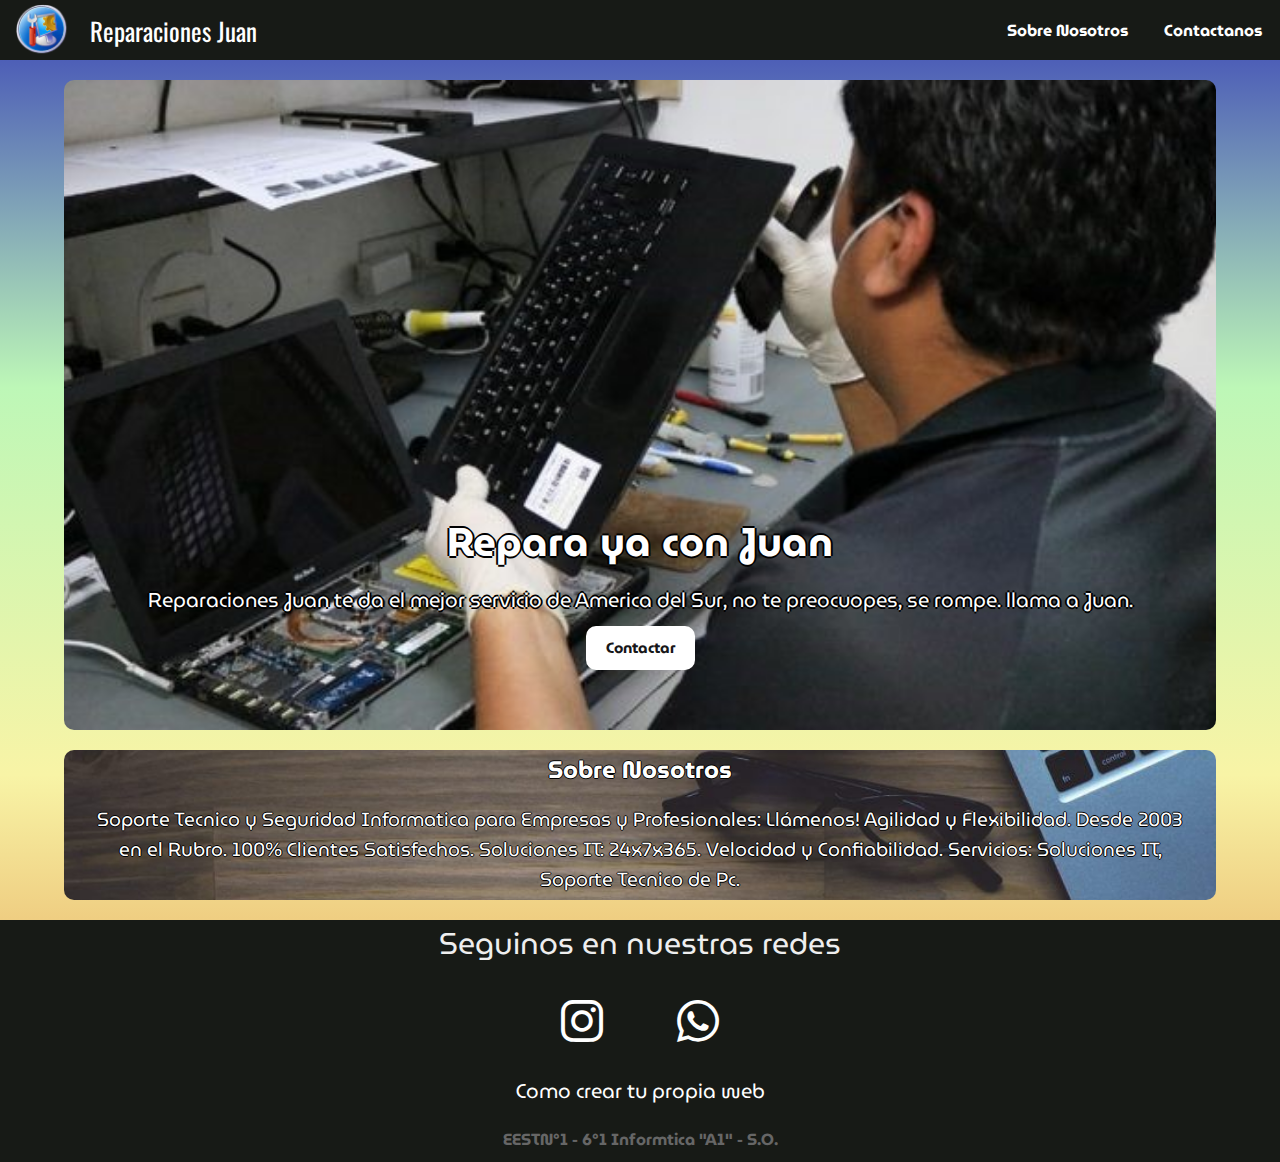
==== commit 4ec812c1: "Add files via upload" ====
--- a/index.html
+++ b/index.html
@@ -5,27 +5,40 @@
     <meta http-equiv="X-UA-Compatible" content="IE=edge">
     <meta name="viewport" content="width=device-width, initial-scale=1.0">
     <link rel="stylesheet" href="styles.css">
-    <!--Icon-->
+    <!-- Icon -->
+    <!-- Aquí podra cambiar el icono que ira en la pestaña del navegador, para cambiarlo modifique el "href=" agregando el nombre de la imagen de su icono/logo -->
     <link rel="shortcut icon" href="logo.png" type="image/x-icon">
-    <!--Fonts-->
+    <!-- Fonts -->
+    <!-- Aquí puede cambiar o agregar las fuentes de texto que desee usar, le recomendamos usar Google Fonts donde podra encontrar muchas opciones e instrucciones para agregar y usar las fuentes. -->
     <link rel="preconnect" href="https://fonts.googleapis.com">
     <link rel="preconnect" href="https://fonts.gstatic.com" crossorigin>
-    <link href="https://fonts.googleapis.com/css2?family=Be+Vietnam+Pro:ital,wght@1,300&display=swap" rel="stylesheet">
+    <link href="https://fonts.googleapis.com/css2?family=MuseoModerno:wght@200&family=Oswald:wght@300;400&display=swap" rel="stylesheet">
     <!-- Font Awesome -->
+    <!-- Aquí es donde sacaremos los iconos que deseemos usar -->
+    <!-- Puedes ir a la pagina web de Font Awesome para ver todos los iconos disponibles .
+    para usar los iconos escribiremos "fab" para iconos solidos y seguido "fa-" y el nombre del icono-->
     <link rel="stylesheet" href="https://cdnjs.cloudflare.com/ajax/libs/font-awesome/6.0.0-beta2/css/all.min.css">
     <!-- Title -->
+    <!-- Aquí puede modificar el titulo de la pagina que ira en la pestaña del navegador y que los motores de busqueda tomaran a la hora de realizar busquedas -->
     <title>Reparaciones Juan</title>
 </head>
 <body>
     <!-- Nav -->
+    <!-- Aquí se podra modificar la barra de navegación -->
     <nav class="nav-main">
+        <!-- Aquí debe poner la imagen de su logo, en el caso de tener -->
         <img src="logo.png" alt="Logo" class="nav-brand">
+        <!-- En el caso de no tener una imagen logo puede solo usar este campo de texto para mostrar el nombre de la pagina -->
+        <!-- También se puede dejar ambos -->
         <a href="index.html" class="name">Reparaciones Juan</a>
         <ul class="nav-menu">
+            <!-- Apartados de la pagina -->
             <li>
+                <!-- Puede modificar el "href=" para dirigir hacia otro apartado o pagina -->
                 <a href="#abaut-us" class="btn">Sobre Nosotros</a>
             </li>
             <li>
+                <!-- Este apartado es para que los visitantes puedan comunicarse via WhatsApp con nosotros -->
                 <a href="whatsapp://send?phone=541123176699&text=Hola%2C%20vengo%20de%20https%3A%2F%2Fmarcoshc03.github.io/Proyecto-Solidario" class="btn">Contactanos</a>
             </li>
         </ul>
@@ -33,32 +46,47 @@
     <div class="container">
         <!-- Encabezado -->
         <header class="showcase">
+            <!-- Titulo del encabezado -->
             <h2>Repara ya con Juan</h2>
+            <!-- Texto del encabezado -->
             <p>Reparaciones Juan te da el mejor servicio de America del Sur, no te preocuopes, se rompe. llama a Juan.</p>
-            <a href="whatsapp://send?phone=541123176699&text=Hola%2C%20vengo%20de%20https%3A%2F%2Fmarcoshc03.github.io/Proyecto-Solidario/%20%0Ame%20gustaria%20realizar%20un%20pedido" class="btn-showcase">Comprar</a>
+            <!-- Boton del encabezado -->
+            <!-- En este caso nos lleva a WhatsApp, pero podemos modificar el "href=" para que dirija a otra pagina o sección -->
+            <a href="whatsapp://send?phone=541123176699&text=Hola%2C%20vengo%20de%20https%3A%2F%2Fmarcoshc03.github.io/Proyecto-Solidario/%20%0Ame%20gustaria%20realizar%20un%20pedido" class="btn-showcase">Contactar</a>
         </header>
         <!-- Sobre Nosotros -->
-        <!--   Aquí puede poner la información sobre su empresa -->
+        <!-- Aquí puede poner la información sobre su empresa -->
         <section id="abaut-us">
             <h2>Sobre Nosotros</h2>
             <p>Soporte Tecnico y Seguridad Informatica para Empresas y Profesionales: Llámenos! Agilidad y Flexibilidad. Desde 2003 en el Rubro. 100% Clientes Satisfechos. Soluciones IT: 24x7x365. Velocidad y Confiabilidad. Servicios: Soluciones IT, Soporte Tecnico de Pc.</p>
         </section>
     </div>
-    <!-- Footer -->
+    <!-- Footer/pie de pagina-->
     <div class="footer">
         <!-- Redes -->
+        <!-- Aquí indicaremos nuestras redes, recordar que los iconos los sacamos de Font Awesome -->
         <div class="social">
             <p>Seguinos en nuestras redes</p>
             <div class="links">
+                <!-- Instagram -->
+                <!-- Modificar el "href=" por el link del perfil de Instagram -->
                 <a href="https://www.instagram.com/sxff.20/?hl=es-la" target="_blank">
-                    <i class="fab fa-instagram"></i>
+                    <i class="fab fa-instagram instagram"></i>
                 </a>
+                <!-- WhatsApp -->
+                <!-- Modificar el "href=" por el link de nuestro WhatsApp.
+                Recomendamos el uso de WhatsApp Bussines -->
                 <a href="whatsapp://send?phone=541123176699&text=Hola%2C%20vengo%20de%20https%3A%2F%2Fmarcoshc03.github.io/Proyecto-Solidario">
-                    <i class="fab fa-whatsapp"></i>
+                    <i class="fab fa-whatsapp whatsapp"></i>
                 </a>
+                <!-- Aquí hay un ejemplo por si se quiere agregar alguna otra red social extra -->
+                <!-- recuerde eliminar "<!- -" y "- ->" para usar -->
+                <!--<a href="#"><i class="fab fa-twitter"></i>
+                </a>-->
             </div>
         </div>
         <!-- Tutorial para crear la web -->
+        <!-- Aquí dejaremos el apartado para que cualquiera que visite una de esta webs pueda enterarse del proyecto y así compartir con todos esta ayuda -->
         <div class="web">
             <a href="https://github.com/MarcosHC03/Proyecto-Solidario.git" target="_blank">Como crear tu propia web</a>
         </div>
--- a/styles.css
+++ b/styles.css
@@ -5,54 +5,60 @@
 }
 
 body {
-    background-color: #171719;
-background-image: url("data:image/svg+xml,%3Csvg xmlns='http://www.w3.org/2000/svg' width='600' height='600' viewBox='0 0 600 600'%3E%3Cpath fill='%23fbe9d8' fill-opacity='0.62' d='M600 325.1v-1.17c-6.5 3.83-13.06 7.64-14.68 8.64-10.6 6.56-18.57 12.56-24.68 19.09-5.58 5.95-12.44 10.06-22.42 14.15-1.45.6-2.96 1.2-4.83 1.9l-4.75 1.82c-9.78 3.75-14.8 6.27-18.98 10.1-4.23 3.88-9.65 6.6-16.77 8.84-1.95.6-3.99 1.17-6.47 1.8l-6.14 1.53c-5.29 1.35-8.3 2.37-10.54 3.78-3.08 1.92-6.63 3.26-12.74 5.03a384.1 384.1 0 0 1-4.82 1.36c-2.04.58-3.6 1.04-5.17 1.52a110.03 110.03 0 0 0-11.2 4.05c-2.7 1.15-5.5 3.93-8.78 8.4a157.68 157.68 0 0 0-6.15 9.2c-5.75 9.07-7.58 11.74-10.24 14.51a50.97 50.97 0 0 1-4.6 4.22c-2.33 1.9-10.39 7.54-11.81 8.74a14.68 14.68 0 0 0-3.67 4.15c-1.24 2.3-1.9 4.57-2.78 8.87-2.17 10.61-3.52 14.81-8.2 22.1-4.07 6.33-6.8 9.88-9.83 12.99-.47.48-.95.96-1.5 1.48l-3.75 3.56c-1.67 1.6-3.18 3.12-4.86 4.9a42.44 42.44 0 0 0-9.89 16.94c-2.5 8.13-2.72 15.47-1.76 27.22.47 5.82.51 6.36.51 8.18 0 10.51.12 17.53.63 25.78.24 4.05.56 7.8.97 11.22h.9c-1.13-9.58-1.5-21.83-1.5-37 0-1.86-.04-2.4-.52-8.26-.94-11.63-.72-18.87 1.73-26.85a41.44 41.44 0 0 1 9.65-16.55c1.67-1.76 3.18-3.27 4.83-4.85.63-.6 3.13-2.96 3.75-3.57a71.6 71.6 0 0 0 1.52-1.5c3.09-3.16 5.86-6.76 9.96-13.15 4.77-7.42 6.15-11.71 8.34-22.44.86-4.21 1.5-6.4 2.68-8.6.68-1.25 1.79-2.48 3.43-3.86 1.38-1.15 9.43-6.8 11.8-8.72 1.71-1.4 3.26-2.81 4.7-4.3 2.72-2.85 4.56-5.54 10.36-14.67a156.9 156.9 0 0 1 6.1-9.15c3.2-4.33 5.9-7.01 8.37-8.07 3.5-1.5 7.06-2.77 11.1-4.02a233.84 233.84 0 0 1 7.6-2.2l2.38-.67c6.19-1.79 9.81-3.16 12.98-5.15 2.14-1.33 5.08-2.33 10.27-3.65l6.14-1.53c2.5-.63 4.55-1.2 6.52-1.82 7.24-2.27 12.79-5.06 17.15-9.05 4.05-3.72 9-6.2 18.66-9.9l4.75-1.82c1.87-.72 3.39-1.31 4.85-1.91 10.1-4.15 17.07-8.32 22.76-14.4 6.05-6.45 13.95-12.4 24.49-18.92 1.56-.96 7.82-4.6 14.15-8.33v-64.58c-4 8.15-8.52 14.85-12.7 17.9-2.51 1.82-5.38 4.02-9.04 6.92a1063.87 1063.87 0 0 0-6.23 4.98l-1.27 1.02a2309.25 2309.25 0 0 1-4.87 3.9c-7.55 6-12.9 10.05-17.61 13.19-3.1 2.06-3.86 2.78-8.06 7.13-5.84 6.07-11.72 8.62-29.15 10.95-11.3 1.5-20.04 4.91-30.75 11.07-1.65.94-7.27 4.27-6.97 4.1-2.7 1.58-4.69 2.69-6.64 3.66-5.63 2.8-10.47 4.17-15.71 4.17-17.13 0-41.44 11.51-51.63 22.83-12.05 13.4-31.42 27.7-45.25 31.16-7.4 1.85-11.85 7.05-14.04 14.69-1.26 4.4-1.58 8.28-1.58 13.82 0 .82.01.98.24 3.63.45 5.18.35 8.72-.77 13.26-1.53 6.2-4.89 12.6-10.59 19.43-13.87 16.65-22.88 46.58-22.88 71.68 0 2.39.02 4.26.06 8.75.12 10.8.1 15.8-.22 21.95-.56 11.18-2.09 20.73-5 29.3h-1.05c2.94-8.56 4.49-18.12 5.05-29.35.31-6.13.34-11.1.22-21.9-.04-4.48-.06-6.36-.06-8.75 0-25.32 9.07-55.47 23.12-72.32 5.6-6.72 8.88-12.99 10.38-19.03 1.09-4.4 1.18-7.85.74-12.93-.23-2.7-.24-2.86-.24-3.72 0-5.62.32-9.57 1.62-14.1 2.28-7.95 6.97-13.44 14.76-15.39 13.6-3.4 32.82-17.59 44.75-30.84C409 360.14 433.58 348.5 451 348.5c5.07 0 9.77-1.33 15.26-4.07 1.93-.96 3.9-2.05 6.58-3.62-.3.18 5.33-3.16 6.98-4.11 10.82-6.21 19.66-9.67 31.11-11.2 17.23-2.3 22.9-4.75 28.57-10.64 4.25-4.41 5.04-5.16 8.22-7.28 4.68-3.11 10.01-7.14 17.55-13.14a1113.33 1113.33 0 0 0 4.86-3.89l1.28-1.02a4668.54 4668.54 0 0 1 6.23-4.98c3.67-2.9 6.55-5.12 9.07-6.95 4.37-3.19 9.16-10.56 13.29-19.4v66.9zm0-116.23c-.62.01-1.27.06-1.95.13-6.13.63-13.83 3.45-21.83 7.45-3.64 1.82-8.46 2.67-14.17 2.71-4.7.04-9.72-.47-14.73-1.33-1.7-.3-3.26-.61-4.67-.93a31.55 31.55 0 0 0-3.55-.57 273.4 273.4 0 0 0-16.66-.88c-10.42-.16-17.2.74-17.97 2.73-.38.97.6 2.55 3.03 4.87 1.01.97 2.22 2.03 4.04 3.55a1746.07 1746.07 0 0 0 4.79 4.02c1.39 1.2 3.1 1.92 5.5 2.5.7.16.86.2 2.64.54 3.53.7 5.03 1.25 6.15 2.63 1.41 1.76 1.4 4.54-.15 8.88-2.44 6.83-5.72 10.05-10.19 10.33-3.63.23-7.6-1.29-14.52-5.06-4.53-2.47-6.82-7.3-8.32-15.26-.17-.87-.32-1.78-.5-2.86l-.43-2.76c-1.05-6.58-1.9-9.2-3.73-10.11-.81-.4-1.59-.74-2.36-1-2.27-.77-4.6-1.02-8.1-.92-2.29.07-14.7 1-13.77.93-20.55 1.37-28.8 5.05-37.09 14.99a133.07 133.07 0 0 0-4.25 5.44l-2.3 3.09-2.51 3.32c-4.1 5.36-7.06 8.48-10.39 11.12-.65.52-1.33 1.04-2.13 1.62l-4.11 2.94a106.8 106.8 0 0 0-5.16 3.99c-4.55 3.74-9.74 8.6-16.25 15.38-8.25 8.58-11.78 13.54-11.7 15.95.07 1.65 1.64 2.11 6.79 2.38 1.61.09 2.15.12 2.98.2 2.95.24 5.09.73 6.81 1.68 7.48 4.15 11.63 7.26 13.95 11.58 3.3 6.15.8 12.88-8.89 20.26-8.28 6.3-11.1 10.37-11.31 14.96-.06 1.17 0 1.93.26 4.43.69 6.47.25 10.65-2.8 17.42a44.23 44.23 0 0 1-4.16 7.53c-2.82 3.97-5.47 5.74-10.6 7.69-.43.16-3.34 1.23-4.27 1.59-1.8.68-3.38 1.36-5.01 2.14-4.18 2-8.4 4.6-13.1 8.24-8.44 6.51-13.23 14.56-15.98 25.06-1.1 4.2-1.55 6.81-2.8 15.21-1.26 8.6-2.17 12.64-4.08 16.55-2.1 4.28-11.93 26.59-12.97 28.88a382.7 382.7 0 0 1-6.37 13.41c-4.07 8.11-7.61 14.07-10.73 17.81-5.38 6.46-8.98 14.37-13.77 28.42a810.14 810.14 0 0 0-1.89 5.6c-1.8 5.35-2.96 8.6-4.26 11.85-6.13 15.32-25.43 26.31-46.46 26.31-11.2 0-20.58-2.74-31.02-8.55-5.6-3.13-4.55-2.42-22.26-14.54-14.33-9.8-17.7-10.73-20.47-6.9-.37.5-1.81 2.74-1.83 2.77a52.24 52.24 0 0 1-4.94 5.9c-.73.79-5.52 5.87-6.97 7.45-2.38 2.6-4.3 4.81-5.98 6.93a45.6 45.6 0 0 0-5.08 7.66c-1.29 2.57-1.9 5.25-2.66 10.6a997.6 997.6 0 0 1-.46 3.18h-1l.47-3.32c.77-5.45 1.4-8.2 2.75-10.9a46.54 46.54 0 0 1 5.2-7.84c1.7-2.14 3.63-4.38 6.03-6.98 1.45-1.59 6.24-6.68 6.96-7.46a51.58 51.58 0 0 0 4.84-5.78s1.47-2.26 1.86-2.8c3.25-4.5 7.08-3.44 21.84 6.67 17.67 12.08 16.62 11.38 22.19 14.48 10.3 5.73 19.5 8.43 30.53 8.43 20.65 0 39.57-10.77 45.54-25.69a219.7 219.7 0 0 0 4.24-11.8 6752.32 6752.32 0 0 0 1.88-5.6c4.83-14.16 8.47-22.14 13.96-28.73 3.05-3.66 6.56-9.57 10.6-17.61 1.97-3.93 4.04-8.31 6.35-13.38 1.03-2.28 10.88-24.61 12.98-28.91 1.85-3.79 2.75-7.76 4-16.25 1.24-8.44 1.7-11.07 2.81-15.32 2.8-10.7 7.71-18.94 16.33-25.6a73.18 73.18 0 0 1 13.29-8.35c1.66-.8 3.27-1.48 5.08-2.18.94-.36 3.86-1.43 4.28-1.59 4.95-1.88 7.44-3.55 10.14-7.33 1.35-1.9 2.68-4.3 4.06-7.37 2.97-6.58 3.39-10.59 2.72-16.9a27.13 27.13 0 0 1-.27-4.58c.22-4.94 3.21-9.24 11.7-15.7 9.33-7.11 11.66-13.34 8.62-19-2.2-4.09-6.25-7.12-13.55-11.17-1.57-.88-3.6-1.33-6.42-1.57-.8-.07-1.34-.1-2.95-.19-5.77-.3-7.63-.85-7.72-3.34-.1-2.81 3.5-7.87 11.97-16.69 6.53-6.8 11.75-11.69 16.33-15.45 1.79-1.47 3.42-2.72 5.2-4.03l4.12-2.94c.79-.58 1.46-1.08 2.1-1.59 3.26-2.6 6.16-5.65 10.21-10.94a383.2 383.2 0 0 0 2.5-3.32l2.31-3.09c1.8-2.39 3.04-4 4.29-5.48 8.47-10.17 16.98-13.96 37.27-15.3-.44.02 12-.9 14.32-.98 3.62-.1 6.05.16 8.46.98.8.27 1.62.62 2.47 1.04 2.27 1.14 3.17 3.87 4.27 10.85l.44 2.76c.17 1.07.33 1.97.5 2.83 1.44 7.69 3.62 12.29 7.8 14.57 6.76 3.68 10.6 5.15 13.99 4.94 4-.25 6.99-3.17 9.3-9.67 1.45-4.04 1.46-6.49.32-7.92-.9-1.12-2.28-1.62-5.57-2.27a55.8 55.8 0 0 1-2.67-.55c-2.54-.6-4.39-1.4-5.93-2.71a252.63 252.63 0 0 0-4.78-4.01 84.35 84.35 0 0 1-4.08-3.6c-2.73-2.6-3.86-4.43-3.28-5.95 1.02-2.64 7.82-3.54 18.93-3.37a230.56 230.56 0 0 1 16.73.88c2.76.39 3.2.49 3.68.6 1.4.3 2.95.62 4.62.91a82.9 82.9 0 0 0 14.56 1.32c5.56-.04 10.24-.86 13.73-2.6 8.1-4.05 15.89-6.9 22.17-7.56.7-.07 1.4-.11 2.05-.13v1zm0-100.94v1.5c-8.62 16.05-17.27 29.55-23.65 35.92-3.19 3.2-7.62 4.9-13.54 5.56-4.45.48-8.28.4-19.18-.2-9.91-.55-15.32-.44-20.52.78a84.05 84.05 0 0 1-15 2.11l-2.25.14c-12.49.75-19.37 1.78-32.72 5.74-4.5 1.33-9.27 2.49-14.3 3.48a246.27 246.27 0 0 1-32.6 3.97c-7.56.45-13.21.57-20.24.57-5.4 0-11.9 1.61-18 5.18-8.3 4.87-15.06 12.87-19.53 24.5a68.57 68.57 0 0 1-4.56 9.8c-3.6 6.2-6.92 8.99-13.38 12.18l-4.03 1.96a64.48 64.48 0 0 0-15.16 10.25c-8.2 7.33-13.72 16.63-22.54 35.6l-2.08 4.49c-7.3 15.7-11.5 23.3-17.35 29.87-7.7 8.66-20.25 14.42-40.31 20.08-4.37 1.23-19.04 5.08-19.24 5.13-6.92 1.87-11.68 3.34-15.63 4.92-10.55 4.22-18.71 10.52-36.38 26.52l-1.7 1.54c-8.58 7.76-13.41 11.9-18.81 15.88-3.95 2.9-8 5.67-12.97 8.91-2.06 1.34-10.3 6.6-12.33 7.94-11.52 7.5-18.53 13.04-24.62 20.08a62.01 62.01 0 0 0-6.44 8.85c-4.13 6.91-6.27 13.15-9.2 25.11l-1.54 6.26c-.6 2.45-1.15 4.54-1.72 6.58-2.97 10.7-6.9 17.36-14.78 26.91L69.6 491a148.51 148.51 0 0 0-4.19 5.3 23.9 23.9 0 0 0-3.44 6.28c-1.16 3.23-1.52 5.9-1.87 11.94-.58 10.05-1.42 15.04-4.63 22.67-1.57 3.72-5.66 14.02-6.41 15.8a73.46 73.46 0 0 1-3.57 7.4c-2.88 5.14-6.71 10.12-13.12 16.95-5.96 6.36-8.87 10.9-10.61 16a56.88 56.88 0 0 0-1.38 4.82l-.46 1.84h-1.03l.52-2.08c.52-2.09.92-3.49 1.4-4.9 1.8-5.25 4.78-9.9 10.84-16.36 6.35-6.78 10.13-11.7 12.97-16.77a72.5 72.5 0 0 0 3.52-7.29c.75-1.76 4.84-12.06 6.4-15.8 3.17-7.5 3.99-12.4 4.56-22.33.35-6.14.72-8.88 1.93-12.23a24.9 24.9 0 0 1 3.58-6.54c1.27-1.7 2.6-3.37 4.22-5.34l4.11-4.95c7.8-9.46 11.66-16 14.59-26.54.56-2.04 1.1-4.12 1.71-6.56l1.53-6.26c2.96-12.04 5.13-18.36 9.32-25.39 1.84-3.08 4-6.05 6.54-8.99 6.17-7.12 13.24-12.7 24.83-20.26 2.05-1.33 10.28-6.6 12.33-7.94 4.96-3.22 9-5.98 12.92-8.87 5.37-3.95 10.19-8.08 18.74-15.82l1.7-1.54c17.76-16.09 25.98-22.43 36.67-26.7 4-1.6 8.8-3.09 15.75-4.96.21-.06 14.87-3.9 19.22-5.13 19.9-5.61 32.32-11.31 39.85-19.78 5.76-6.48 9.93-14.02 17.18-29.64l2.09-4.5c8.87-19.07 14.44-28.46 22.77-35.9a65.48 65.48 0 0 1 15.38-10.4l4.04-1.97c6.3-3.1 9.47-5.77 12.96-11.77a67.6 67.6 0 0 0 4.48-9.67c4.56-11.84 11.47-20.02 19.97-25 6.25-3.66 12.93-5.32 18.5-5.32 7.01 0 12.65-.12 20.17-.57a245.3 245.3 0 0 0 32.47-3.96c5-.98 9.75-2.13 14.22-3.45 13.43-3.98 20.38-5.02 32.94-5.78l2.24-.14c5.76-.37 9.8-.9 14.85-2.09 5.31-1.25 10.79-1.35 22.6-.7 9.04.5 12.84.58 17.21.1 5.71-.62 9.94-2.26 12.95-5.26 6.44-6.45 15.3-20.37 24.35-36.72zm0 450.21c-1.28-4.6-2.2-10.55-3.33-20.25l-.24-2.04-.23-2.03c-1.82-15.7-3.07-21.98-5.55-24.47-2.46-2.46-3.04-5.03-2.52-8.64.1-.6.18-1.1.39-2.15.69-3.54.77-5.04.08-6.84-.91-2.38-3.31-4.41-7.79-6.26-5.08-2.09-6.52-4.84-4.89-8.44.66-1.45 1.79-3.02 3.52-5.01 1.04-1.2 5.48-5.96 5.08-5.53 6.15-6.7 8.98-11.34 8.98-16.48a15.2 15.2 0 0 1 6.5-12.89v1.26a14.17 14.17 0 0 0-5.5 11.63c0 5.47-2.93 10.29-9.24 17.16.38-.42-4.04 4.33-5.07 5.5-1.67 1.93-2.75 3.43-3.36 4.77-1.37 3.04-.23 5.22 4.36 7.1 4.71 1.95 7.32 4.16 8.34 6.83.78 2.04.7 3.67-.03 7.4-.2 1.03-.3 1.51-.38 2.09-.48 3.33.03 5.59 2.23 7.8 2.74 2.74 3.98 8.96 5.84 25.06l.24 2.03.23 2.04c.82 7.01 1.53 12.06 2.34 16.03v4.33zm0-62.16c-1.4-3.13-4.43-9.9-4.95-11.17-1.02-2.53-1.25-3.8-.91-5.18.2-.84 2.05-4.68 2.32-5.33a70.79 70.79 0 0 0 3.54-11.2v3.99a62.82 62.82 0 0 1-2.62 7.6c-.31.75-2.09 4.46-2.27 5.18-.28 1.12-.08 2.22.87 4.57.41 1.02 2.5 5.7 4.02 9.09v2.45zm0-85.09c-1.65 1.66-3.66 2.9-6.4 4.13-.25.1-13.97 5.47-20.4 8.43-9.35 4.32-16.7 5.9-23.03 5.25-5.08-.53-9.02-2.25-14.77-5.92l-3.2-2.07a77.4 77.4 0 0 0-5.44-3.27c-4.05-2.18-3.25-5.8 1.47-10.47 3.71-3.68 9.6-7.93 18.73-13.8l4.46-2.82c17.95-11.33 18.22-11.5 22.27-14.74 11.25-9 19.69-14.02 26.31-15.1v1.02c-6.37 1.1-14.62 6-25.69 14.86-4.1 3.28-4.34 3.44-22.36 14.8a652.4 652.4 0 0 0-4.45 2.83c-9.07 5.83-14.92 10.05-18.57 13.66-4.31 4.28-4.95 7.13-1.7 8.88 1.7.91 3.29 1.88 5.5 3.3l3.2 2.08c5.64 3.59 9.45 5.25 14.34 5.76 6.13.64 13.32-.9 22.52-5.15 6.46-2.98 20.18-8.35 20.4-8.44 3.04-1.37 5.1-2.71 6.81-4.69v1.47zm0-41.37v1c-6.56.26-12.11 3.13-19.71 9.08l-4.63 3.68a51.87 51.87 0 0 1-4.4 3.14c-.82.52-5.51 3.33-6.22 3.76-3.31 2-6.15 3.8-8.87 5.6a112.61 112.61 0 0 0-8.16 5.92c-4.61 3.72-7.4 6.9-7.97 9.35-.63 2.67 1.48 4.53 7.05 5.46 10.7 1.78 20.92-.05 30.45-4.65a61.96 61.96 0 0 0 17.1-12.2 41.8 41.8 0 0 0 5.36-7.42v1.92a38.94 38.94 0 0 1-4.64 6.19 62.95 62.95 0 0 1-17.39 12.41c-9.7 4.68-20.13 6.55-31.05 4.73-6.06-1-8.65-3.29-7.85-6.67.64-2.74 3.53-6.05 8.31-9.9 2.35-1.9 5.1-3.88 8.24-5.97 2.73-1.82 5.58-3.61 8.9-5.62.72-.44 5.4-3.24 6.22-3.75 1.26-.8 2.6-1.76 4.3-3.09.8-.62 3.9-3.1 4.63-3.67 7.77-6.1 13.49-9.04 20.33-9.3zm0-154.6v1c-1.75-.24-4.3.23-7.82 1.55-10.01 3.75-13.8 5.07-19.15 6.76-1.78.56-2.63.83-3.87 1.24-1.48.5-3.16.76-6.74 1.16a1550.34 1550.34 0 0 0-2.64.3c-7.8.94-11.28 2.47-11.28 6.07 0 4.45 2.89 13.18 7.96 25.81a57.34 57.34 0 0 1 2.33 7.6 258.32 258.32 0 0 1 .84 3.46c1.86 7.62 3.17 10.71 5.56 11.67 2.21.88 4.7.6 7.47-.72 3.48-1.69 7.22-4.94 11.2-9.47 1.52-1.7 2.97-3.49 4.59-5.57l3.16-4.1c2.59-3.23 6.07-12.21 8.39-20.23v3.45c-2.29 7.2-5.27 14.5-7.61 17.41-.44.55-2.67 3.46-3.15 4.09-1.63 2.1-3.1 3.9-4.62 5.62-4.08 4.61-7.9 7.94-11.53 9.7-2.99 1.44-5.77 1.75-8.28.74-2.84-1.13-4.2-4.34-6.15-12.35a2097.48 2097.48 0 0 1-.84-3.46c-.8-3.2-1.47-5.45-2.28-7.46-5.14-12.8-8.04-21.55-8.04-26.19 0-4.37 3.84-6.06 12.16-7.07a160.9 160.9 0 0 1 2.65-.3c3.5-.39 5.15-.64 6.53-1.1 1.26-.42 2.1-.7 3.88-1.26 5.34-1.68 9.11-3 19.1-6.74 3.53-1.32 6.22-1.84 8.18-1.61zM0 292c10.13-11.31 18.13-23.2 23.07-35.39 3.3-8.14 6.09-16.12 10.81-30.55l1.59-4.84c6.53-19.94 10.11-29.82 14.77-39.56 6.07-12.72 12.55-21.18 20.27-25.54 6.66-3.76 10.2-7.86 12.22-13.15a46.6 46.6 0 0 0 1.86-6.58c1.23-5.2 2.05-7.59 3.93-10.36 2.45-3.62 6.27-6.53 12.1-8.96 15.78-6.58 16.73-7.04 18.05-9.01.65-.98.83-2.15.74-4.51-.03-.73-.23-3.82-.24-4A93.8 93.8 0 0 1 119 94c0-10.04.18-11.37 2.37-13.15.52-.42 1.13-.8 2.07-1.3.27-.14 2.18-1.12 2.84-1.48a68.4 68.4 0 0 0 9.12-5.87c2.06-1.54 2.64-2.14 8.01-7.93 3.78-4.09 6.21-6.36 8.96-8.12 3.64-2.33 7.2-3.12 10.9-2.11 4.4 1.2 10.81 2 18.78 2.46 6.9.4 12.9.5 21.95.5 4.87 0 8.97.47 15.4 1.57 7.77 1.33 9.3 1.54 12.38 1.54 4.05 0 7.43-.88 10.68-2.95 5.06-3.22 8.11-4.67 11.2-5.2 3.62-.64 4.77-.46 16.55 2.06 17.26 3.7 30.85 1.36 41.06-9.7 5.1-5.53 5.48-8.9 3.48-14.8-.83-2.42-1.03-3.1-1.17-4.3-.29-2.52.5-4.71 2.71-6.93 2.65-2.65 4.72-9.17 6.22-18.29h2.03c-1.56 9.71-3.77 16.65-6.83 19.7-1.79 1.8-2.36 3.39-2.14 5.28.11 1 .3 1.63 1.07 3.9 2.22 6.53 1.76 10.66-3.9 16.8-10.77 11.66-25.07 14.13-42.95 10.3-11.42-2.45-12.55-2.62-15.78-2.06-2.77.48-5.62 1.84-10.47 4.92a20.93 20.93 0 0 1-11.76 3.27c-3.25 0-4.81-.22-12.73-1.57C212.74 59.46 208.73 59 204 59c-9.1 0-15.11-.1-22.07-.5-8.09-.47-14.62-1.29-19.2-2.54-5.62-1.53-10.17 1.38-17.85 9.66-5.5 5.94-6.08 6.53-8.28 8.18a70.38 70.38 0 0 1-9.38 6.03c-.68.37-2.58 1.35-2.84 1.49-.84.44-1.35.76-1.75 1.08C121.16 83.6 121 84.8 121 94c0 1.85.06 3.54.17 5.44 0 .17.2 3.28.24 4.03.1 2.75-.13 4.29-1.08 5.71-1.67 2.5-2.27 2.8-18.95 9.74-5.48 2.29-8.99 4.96-11.2 8.24-1.71 2.51-2.47 4.73-3.64 9.7-.83 3.5-1.21 4.92-1.94 6.83-2.18 5.73-6.05 10.19-13.1 14.18-7.3 4.12-13.55 12.28-19.46 24.66-4.6 9.64-8.17 19.46-14.67 39.32l-1.58 4.84c-4.75 14.47-7.54 22.48-10.86 30.69-5.28 13.01-13.95 25.65-24.93 37.6v-2.97zm0 78v-.5l1-.01c6.32 0 7.47 5.2 4.6 13.36a60.36 60.36 0 0 1-5.6 11.3v-1.92a57.76 57.76 0 0 0 4.65-9.72c2.69-7.6 1.71-12.02-3.65-12.02-.34 0-.67 0-1 .02v-46.59a340.96 340.96 0 0 0 13.71-8.34c13.66-9.46 29.79-37.6 29.79-53.59 0-18.1 21.57-72.64 32.23-79.42 12.71-8.09 32.24-27.96 35.8-37.75 1.93-5.3 5.5-7.27 14.42-9.37 6.15-1.44 8.64-2.42 10.67-4.79 1.5-1.74 2.72-4.79 4.33-10.3.23-.78 1.9-6.68 2.43-8.46 3.62-12.08 7.3-18.49 13.47-20.39 2.5-.76 3.03-.98 9.74-3.7 7.49-3.03 11.97-4.43 17.12-4.92 6.75-.65 13.13.75 19.55 4.67 5.43 3.32 12.19 4.72 20.17 4.56 6.03-.12 12.2-1.07 19.83-2.8 1.82-.4 7.38-1.74 8.26-1.94 2.69-.6 4.34-.89 5.48-.89 4.97 0 8.93-.05 14.2-.27 7.9-.32 15.56-.92 22.75-1.88 8.5-1.14 15.9-2.73 21.88-4.82 18.9-6.62 32.64-18.3 33.67-27.59.29-2.56.4-2.96 2.79-11.11 2.33-7.95 3.21-12.93 2.72-18.23-.2-2.24-.69-4.38-1.48-6.42-1.5-3.92-2.63-9.4-3.43-16.18h.9c.77 6.47 1.89 11.72 3.47 15.82a24.93 24.93 0 0 1 1.54 6.69c.5 5.46-.4 10.54-2.77 18.6-2.36 8.06-2.47 8.47-2.74 10.95-1.09 9.75-15.1 21.68-34.33 28.41-6.06 2.12-13.52 3.72-22.09 4.87-7.22.96-14.92 1.57-22.83 1.89-5.3.21-9.27.27-14.25.27-1.04 0-2.64.27-5.26.87-.87.2-6.43 1.53-8.26 1.94-7.68 1.73-13.92 2.7-20.03 2.82-8.15.17-15.1-1.27-20.71-4.7-6.23-3.81-12.4-5.16-18.93-4.54-5.04.48-9.44 1.86-16.84 4.86-6.75 2.74-7.29 2.95-9.82 3.73-5.73 1.76-9.28 7.96-12.81 19.72-.53 1.77-2.2 7.66-2.43 8.46-1.66 5.65-2.91 8.78-4.53 10.67-2.22 2.58-4.84 3.62-12.01 5.3-7.8 1.83-11.13 3.66-12.9 8.54-3.65 10.04-23.32 30.06-36.2 38.25C65.94 190 44.5 244.2 44.5 262c0 16.34-16.3 44.78-30.22 54.41-2.14 1.48-8.24 5.12-14.28 8.68v-1.16 46.09zm0-173.7v-1.11c7.42-3.82 14.55-10.23 21.84-18.98 3.8-4.56 14.21-18.78 15.79-20.55 1.8-2.04 4.06-3.96 7.42-6.45 1.08-.8 4.92-3.57 5.49-3.99 9.36-6.85 14-11.96 15.98-19.36.8-2.98 1.54-6.78 2.46-12.3.23-1.44 2-12.46 2.56-15.79 2.87-16.77 5.73-26.79 10.07-32.1C92.46 52.43 101.5 38.13 101.5 33c0-2.54.34-3.35 6.05-15.71.68-1.49 1.25-2.74 1.77-3.93 2.5-5.75 3.9-10.04 4.14-13.36h1c-.23 3.48-1.66 7.87-4.23 13.76-.52 1.2-1.09 2.45-1.78 3.95-5.54 12.01-5.95 12.99-5.95 15.29 0 5.47-9.09 19.84-20.11 33.31-4.2 5.12-7.03 15.06-9.86 31.64-.57 3.33-2.33 14.33-2.57 15.78-.92 5.56-1.67 9.38-2.48 12.4-2.05 7.68-6.82 12.93-16.35 19.91l-5.49 3.98c-3.3 2.45-5.51 4.34-7.27 6.31-1.53 1.73-11.94 15.93-15.76 20.53-7.52 9.02-14.88 15.6-22.61 19.46zm0 361.83v-4.33c.48 2.36 1 4.35 1.6 6.15 2 6.03 4.6 8.26 8.19 6.59C28.76 557.69 43.5 542.4 43.5 527c0-16.2 6.37-31.99 17.1-46.3 1.88-2.5 3.66-4.4 5.53-6 .73-.62 1.45-1.18 2.3-1.8l2-1.43c3.68-2.68 5.32-5.28 7.08-12.59.75-3.07 1.38-5.02 4.2-13.26l.63-1.88c3.24-9.58 4.56-14.97 4.17-18.65-.48-4.43-3.8-5.23-11.3-1.64a81.12 81.12 0 0 1-9.15 3.7c-13.89 4.67-26.96 5.8-42.66 5.42l-1.95-.05-1.45-.02a39.8 39.8 0 0 0-15.05 2.96A21.81 21.81 0 0 0 0 438.37v-1.26a23.55 23.55 0 0 1 4.55-2.57 40.77 40.77 0 0 1 16.92-3.02l1.95.05c15.6.38 28.57-.75 42.32-5.37a80.12 80.12 0 0 0 9.04-3.65c8.04-3.84 12.16-2.85 12.72 2.43.42 3.89-.92 9.34-4.21 19.08l-.64 1.88c-2.8 8.2-3.43 10.15-4.16 13.18-1.82 7.52-3.59 10.34-7.47 13.16l-2 1.43c-.84.6-1.54 1.15-2.25 1.75a35.45 35.45 0 0 0-5.37 5.84c-10.61 14.15-16.9 29.74-16.9 45.7 0 15.88-15 31.45-34.29 40.45-4.3 2.01-7.39-.66-9.56-7.18-.23-.68-.44-1.39-.65-2.13zm0-62.16v-2.45l1.46 3.27c2.1 4.8 3.46 10.33 4.26 16.77.66 5.3.84 9.3 1.04 18.5.2 9.32.5 12.75 1.63 15.05 1.28 2.6 3.67 2.35 8.29-1.5 17.14-14.3 21.82-22.9 21.82-38.62 0-7.17 1.1-12.39 3.7-17.68 2.27-4.67 3.65-6.62 13.4-19.62a69.8 69.8 0 0 1 7.6-8.79 44.76 44.76 0 0 1 3.54-3.06c.38-.3.64-.52.89-.74a10.47 10.47 0 0 0 2.63-3.32 35.78 35.78 0 0 0 2.26-5.94l.37-1.2.36-1.15c.29-.91.48-1.55.66-2.16.45-1.53.74-2.68.91-3.66.38-2.2.12-3.49-.85-4.15-2.35-1.61-9.28-.24-23.8 4.94-9.54 3.4-16.12 4.17-27.85 4.26-7.71.06-10.43.4-13.25 2.12-3.48 2.12-5.84 6.4-7.58 14.26-.5 2.2-.99 4.19-1.49 5.98v-3.98l.51-2.22c1.8-8.1 4.28-12.6 8.04-14.9 3.04-1.85 5.86-2.2 13.77-2.26 11.61-.09 18.1-.84 27.51-4.2 14.93-5.32 21.95-6.71 24.7-4.83 1.38.94 1.71 2.6 1.28 5.15a33.69 33.69 0 0 1-.94 3.78l-.66 2.17-.36 1.15-.37 1.2a36.64 36.64 0 0 1-2.33 6.1c-.8 1.53-1.61 2.52-2.86 3.61l-.92.77-1.02.83c-.9.74-1.65 1.4-2.47 2.18a68.84 68.84 0 0 0-7.48 8.66c-9.7 12.93-11.07 14.87-13.31 19.46-2.52 5.15-3.59 10.22-3.59 17.24 0 16.04-4.82 24.91-22.18 39.38-5.04 4.2-8.18 4.55-9.83 1.18-1.22-2.5-1.52-5.94-1.73-15.47-.2-9.16-.38-13.15-1.03-18.4-.79-6.34-2.12-11.8-4.19-16.49L0 495.98zM379.27 0h1.04l1.5 5.26c3.28 11.56 4.89 19.33 5.26 27.8.49 11.01-1.52 21.26-6.63 31.17-7.8 15.13-20.47 26.5-36.22 34.1-12.38 5.96-26.12 9.17-36.22 9.17-6.84 0-17.24 1.38-37.27 4.62l-2.27.37c-24.5 3.99-31.65 5-37.46 5-3.49 0-4.08-.08-19.54-2.8-3.56-.64-6.32-1.1-9-1.5-20.23-2.96-31-1.2-31.96 7.86-.1.85-.18 1.72-.29 2.81l-.27 2.73c-1.1 10.9-2.02 15.73-4.31 19.96-2.9 5.34-7.77 7.95-15.63 7.95-10.2 0-12.92.6-15.5 3.17.52-.51-5.03 5.85-8.16 8.7-2.75 2.5-14.32 12.55-15.77 13.83a341.27 341.27 0 0 0-6.54 5.92c-6.97 6.49-11.81 11.76-14.6 16.15-5.92 9.3-10.48 18.04-11.69 24.08-1.66 8.3 3.67 9.54 19.02 1.21a626.23 626.23 0 0 1 44.54-21.9c3.5-1.56 14.04-6.2 15.68-6.95 5.05-2.25 8.3-3.8 10.78-5.15l1.95-1.07 2.18-1.18c1.76-.94 3.38-1.76 5-2.55 18.1-8.72 34.48-10.46 50.33-1.2 22.89 13.34 38.28 37.02 38.28 56.44 0 19.12-.73 25.13-5.18 33.2a45.32 45.32 0 0 1-4.94 7.12c-6.47 7.77-11.81 16.2-12.76 21.27-1.2 6.34 4.69 7.03 20.17-.05 13.31-6.08 22.4-14.95 28.5-26.32a80.51 80.51 0 0 0 6.1-15.13c.9-2.98 3.17-11.65 3.41-12.48a29.02 29.02 0 0 1 1.75-4.83c7.47-14.93 21.09-30.5 36.25-37.24 7.61-3.38 13-9.65 19.4-20.79.84-1.48 4.26-7.64 5.14-9.17 3.52-6.1 6.22-9.7 9.37-11.98 10.15-7.4 28.7-11.1 50.29-11.1 7.52 0 16.54-1.24 27.51-3.58a420.1 420.1 0 0 0 14.96-3.52c-1.3.33 15.54-3.98 19.42-4.89 14.15-3.33 41.07-5.01 64.11-5.01 17.36 0 27.82-9.23 38.53-38.67 6.62-18.21 6.62-26.37 2.69-34.35l-1.18-2.37A13.36 13.36 0 0 1 587.5 58c0-4.03 0-4.01 2.5-24.56.46-3.73.8-6.74 1.12-9.64.9-8.45 1.38-15.2 1.38-20.8 0-.94-.02-1.94-.04-3h1c.03 1.06.04 2.06.04 3 0 5.65-.48 12.43-1.39 20.9-.3 2.91-.66 5.93-1.11 9.66-2.5 20.45-2.5 20.47-2.5 24.44 0 1.97.45 3.57 1.45 5.68.24.51 1.16 2.35 1.17 2.36 4.06 8.24 4.06 16.68-2.65 35.13-10.84 29.8-21.63 39.33-39.47 39.33-22.96 0-49.83 1.68-63.89 4.99-3.86.9-20.69 5.2-19.4 4.88a421.05 421.05 0 0 1-14.99 3.53c-11.04 2.35-20.11 3.6-27.72 3.6-21.4 0-39.76 3.67-49.7 10.9-3 2.19-5.64 5.7-9.1 11.68-.87 1.52-4.29 7.68-5.14 9.17-6.49 11.3-12 17.71-19.86 21.2-14.9 6.63-28.38 22.03-35.75 36.77a28.17 28.17 0 0 0-1.69 4.67c-.23.8-2.5 9.49-3.4 12.5a81.48 81.48 0 0 1-6.19 15.3c-6.2 11.56-15.44 20.58-28.96 26.76-16.1 7.36-23 6.55-21.58-1.04 1-5.29 6.4-13.83 12.99-21.73a44.33 44.33 0 0 0 4.82-6.96c4.35-7.88 5.06-13.77 5.06-32.72 0-19.04-15.19-42.4-37.72-55.55-15.57-9.08-31.62-7.38-49.45 1.21a132.9 132.9 0 0 0-7.14 3.71l-1.95 1.07a158.83 158.83 0 0 1-10.85 5.19c-1.65.74-12.18 5.38-15.69 6.95a625.25 625.25 0 0 0-44.46 21.86c-15.95 8.66-22.37 7.16-20.48-2.29 1.24-6.2 5.83-15.02 11.82-24.42 2.85-4.48 7.74-9.8 14.77-16.34 1.98-1.85 4.12-3.79 6.56-5.94 1.46-1.29 13.02-11.33 15.75-13.82 3.09-2.8 8.6-9.14 8.14-8.67 2.82-2.82 5.75-3.46 16.2-3.46 7.5 0 12.04-2.43 14.75-7.42 2.2-4.07 3.11-8.84 4.2-19.59l.26-2.73.3-2.81c.56-5.42 4.47-8.5 11.23-9.6 5.44-.88 12.51-.51 21.86.86 2.7.4 5.47.86 9.04 1.49 15.33 2.7 15.96 2.8 19.36 2.8 5.73 0 12.9-1.03 37.3-5l2.27-.36c20.1-3.26 30.52-4.64 37.43-4.64 9.95 0 23.54-3.18 35.78-9.08 15.57-7.5 28.09-18.73 35.78-33.65 5.02-9.75 7-19.82 6.51-30.67-.37-8.37-1.96-16.08-5.23-27.57L379.27 0zm13.68 0h1.02c.78 3.9 1.92 8.7 3.51 14.88 3.63 14.05 3.06 27.03-.75 38.77a61 61 0 0 1-11.35 20.68 138.36 138.36 0 0 1-19.32 18.77c-11.32 9.02-23.36 15.49-35.95 18.39a258.63 258.63 0 0 1-22.57 4.07c-3.17.44-6.36.85-10.3 1.32l-9.39 1.12c-11.53 1.41-17.45 2.55-21.64 4.46-9.28 4.21-28.35 6.04-49.21 6.04-1.37 0-2.8-.12-4.3-.35-2.62-.41-5-1.03-9.14-2.29-7.34-2.21-9.63-2.75-12.63-2.56-3.9.23-6.63 2.29-8.47 6.89-1.86 4.66-2.42 7.53-3.34 14.98-1.1 8.98-2.87 12.12-9.97 14.3a40.12 40.12 0 0 0-6.8 2.66c-.63.33-1.16.64-1.76 1.02l-1.34.86c-1.9 1.14-3.86 1.49-9.25 1.49-3.2 0-8.83-.55-9.51-.39-1.22.28-.75-.14-7.14 6.24-1.5 1.5-3.49 3.18-6.32 5.37-1.52 1.18-7.16 5.43-7.94 6.03-4.96 3.78-8.33 6.6-11.06 9.38-4.88 4.98-6.85 9.15-5.56 12.7 1.34 3.67 4.07 4.42 8.9 2.82a55.72 55.72 0 0 0 7.77-3.48c1.5-.77 7.78-4.13 9.37-4.96a116.8 116.8 0 0 1 12.31-5.68 162.2 162.2 0 0 0 11.04-4.84c2.04-.97 10.74-5.16 13-6.22 4.41-2.1 8.1-3.78 11.65-5.29 17.14-7.3 29.32-9.9 37.67-6.65l5.43 2.1c2.3.88 4.17 1.62 6.02 2.38a150.9 150.9 0 0 1 13.07 6c18.34 9.63 30.35 22.13 34.79 39.87 6.96 27.85 3.6 45.53-8.08 62.4-3.97 5.75-3.52 9.2.06 8.97 4.14-.28 10.21-4.95 15.11-12.52 3.1-4.8 5.1-10.45 8.05-21.53l1.69-6.35c.66-2.47 1.24-4.52 1.83-6.5 4.93-16.56 11-27.28 21.56-34.76 7.15-5.06 23.73-15.5 25.48-16.75 6.74-4.81 10.53-9.44 14.34-18 7.74-17.44 21.09-24.34 44.47-24.34 9.36 0 17.91-1.13 29.53-3.49a624.86 624.86 0 0 0 6.2-1.28c2.4-.5 4.07-.84 5.66-1.13 4.03-.74 7.04-1.1 9.61-1.1 4.44 0 9.39-1 31.39-5.99l2.95-.66c16.34-3.67 25.64-5.35 31.66-5.35 1.54 0 2.4.01 6.4.1 7.8.15 12.27.13 17.33-.2 16.41-1.06 26.73-5.36 29.8-14.56a87.1 87.1 0 0 1 3.55-8.83c-.15.31 2.29-4.96 2.9-6.38 5.38-12.3 5.57-21.92-1.44-39.44a86.4 86.4 0 0 1-5.26-20.72c-1.61-11.98-1.38-23.14.1-40.35l.2-2.12h1l-.2 2.2c-1.48 17.15-1.7 28.24-.11 40.14a85.4 85.4 0 0 0 5.2 20.47c7.1 17.78 6.91 27.67 1.43 40.22-.62 1.43-3.06 6.72-2.91 6.4a86.17 86.17 0 0 0-3.52 8.73c-3.23 9.72-13.9 14.15-30.68 15.24-5.1.33-9.58.35-17.42.2-3.98-.09-4.84-.1-6.37-.1-5.91 0-15.18 1.67-31.44 5.32l-2.95.67c-22.16 5.02-27.05 6.01-31.61 6.01-2.5 0-5.45.36-9.43 1.09-1.58.29-3.25.62-5.64 1.11a4894.21 4894.21 0 0 0-6.2 1.29c-11.68 2.37-20.3 3.51-29.73 3.51-23.02 0-36 6.71-43.53 23.66-3.9 8.8-7.82 13.58-14.7 18.5-1.78 1.27-18.36 11.7-25.48 16.75-10.34 7.32-16.3 17.87-21.19 34.23-.58 1.96-1.15 4-1.82 6.47l-1.69 6.35c-2.98 11.18-5 16.9-8.17 21.81-5.05 7.81-11.37 12.68-15.89 12.98-4.7.31-5.3-4.23-.94-10.53 11.52-16.64 14.82-34.03 7.92-61.6-4.35-17.42-16.16-29.72-34.27-39.22-4-2.1-8.2-4-12.99-5.97-1.84-.75-3.7-1.49-6-2.38l-5.43-2.08c-8.03-3.12-20.02-.58-36.92 6.63-3.52 1.5-7.21 3.19-11.61 5.27l-13 6.22c-4.71 2.22-8.16 3.75-11.11 4.88a115.87 115.87 0 0 0-12.21 5.63c-1.58.83-7.86 4.18-9.37 4.96a56.55 56.55 0 0 1-7.9 3.54c-5.3 1.75-8.62.85-10.17-3.43-1.46-4.02.66-8.5 5.8-13.74 2.75-2.82 6.16-5.66 11.15-9.48.79-.6 6.43-4.85 7.94-6.02a66.96 66.96 0 0 0 6.23-5.28c6.74-6.74 6.1-6.16 7.61-6.51.87-.2 6.69.36 9.74.36 5.22 0 7.03-.32 8.74-1.35l1.31-.84c.62-.4 1.18-.72 1.84-1.07a41.07 41.07 0 0 1 6.96-2.72c6.64-2.04 8.22-4.84 9.28-13.47.93-7.53 1.5-10.47 3.4-15.24 1.99-4.95 5.04-7.26 9.34-7.51 3.17-.2 5.5.35 12.97 2.6a63.54 63.54 0 0 0 9.02 2.26c1.45.22 2.83.34 4.14.34 20.71 0 39.7-1.82 48.8-5.96 4.32-1.96 10.29-3.1 21.93-4.53l9.4-1.12c3.92-.48 7.11-.88 10.27-1.32 8.16-1.14 15.4-2.43 22.49-4.06 12.42-2.86 24.33-9.26 35.55-18.2a137.4 137.4 0 0 0 19.18-18.64 60.02 60.02 0 0 0 11.15-20.32c3.76-11.57 4.32-24.36.75-38.23A284.86 284.86 0 0 1 392.95 0zM506.7 0h1.26c-.5.66-.9 1.18-1.17 1.51-3.95 4.96-6.9 7.92-9.82 9.57A10.02 10.02 0 0 1 492 12.5c-2.38 0-4.24.67-6.71 2.21l-2.65 1.71c-4.38 2.8-8.01 4.08-13.64 4.08-5.6 0-9.99-1.26-16.08-4.05a202.63 202.63 0 0 1-2.3-1.06l-2.18-.98c-1.6-.7-2.92-1.17-4.17-1.48a13.42 13.42 0 0 0-3.27-.43c-2.3 0-4.3-.68-11-3.37l-1.56-.62c-5-1.97-8.1-2.82-10.52-2.66-2.93.2-4.42 2.03-4.42 6.15 0 20.76-5.21 50.42-12.15 57.35-7.58 7.59-26.55 23.7-34.06 29.06-13.16 9.4-31.17 20.2-44.11 25.06a106.87 106.87 0 0 1-13.32 4.03c-3.28.78-6.6 1.43-11.25 2.24-.53.1-8.8 1.5-11.5 1.99-4.86.87-9.3 1.74-14 2.76-20.62 4.48-25.07 5.01-38.11 5.01-2.49 0-2.9-.07-14.05-2-2.42-.42-4.31-.73-6.15-1-8.11-1.19-13.83-1.36-17.64-.2-4.54 1.4-5.93 4.65-3.7 10.52 2.02 5.28 4.84 8.61 8.84 10.74 3.26 1.74 6.75 2.6 13.82 3.71 9.42 1.48 10.94 1.75 15.5 2.92a78.2 78.2 0 0 1 18.62 7.37c8.3 4.58 14.58 11.5 19.98 20.89 2.73 4.73 9.46 19.33 10.54 21.19 3.4 5.85 6.26 6.63 10.89 2 4.95-4.94 10.35-8.37 21.13-14.06.47-.25 2.06-1.1 2.12-1.12 7.98-4.21 11.92-6.51 15.87-9.54 5.11-3.9 8.66-8.1 10.77-13.11 8.52-20.24 20.75-33.31 32.46-33.31l5.5.03c10.53.08 17.35.02 24.9-.31 13.66-.62 23.78-2.09 29.39-4.67 5.85-2.7 13.42-5.49 24.18-9.02 3.46-1.14 6.29-2.05 12.7-4.1 7.7-2.45 11.08-3.54 15.17-4.9a1059.43 1059.43 0 0 1 11.33-3.72c3.67-1.2 5.96-2 8.03-2.78a59.88 59.88 0 0 0 6.66-2.94c1.87-.98 3.76-2.1 5.86-3.5 3.48-2.33 6.15-3.13 12.04-4.13l1.15-.2c5.71-1.01 9-2.3 12.76-5.63 7.82-6.96 8.58-23.18 3.84-44.52-1.7-7.67-2.1-19.28-1.57-35.47A837.22 837.22 0 0 1 546.76 0h1l-.15 3.06c-.32 6.42-.53 11.02-.68 15.62-.51 16.1-.12 27.65 1.56 35.21 4.82 21.68 4.04 38.2-4.16 45.48-3.91 3.48-7.37 4.84-13.24 5.87l-1.16.2c-5.76.99-8.32 1.75-11.65 3.98a63.73 63.73 0 0 1-5.96 3.56 60.86 60.86 0 0 1-6.77 2.99c-2.09.79-4.39 1.58-8.07 2.79a5398.31 5398.31 0 0 1-11.32 3.71c-4.1 1.37-7.48 2.46-15.18 4.92-6.42 2.04-9.24 2.95-12.7 4.08-10.73 3.53-18.27 6.3-24.07 8.98-5.76 2.66-15.97 4.14-29.77 4.77-7.56.33-14.4.39-24.95.31l-5.49-.03c-11.19 0-23.16 12.79-31.54 32.7-2.19 5.19-5.84 9.52-11.08 13.52-4.02 3.07-7.99 5.39-16.01 9.62l-2.12 1.12c-10.7 5.65-16.04 9.04-20.9 13.9-5.14 5.14-8.75 4.15-12.45-2.22-1.12-1.92-7.85-16.5-10.54-21.2-5.33-9.24-11.48-16.02-19.6-20.5a77.2 77.2 0 0 0-18.4-7.28c-4.5-1.17-6.02-1.43-15.4-2.9-7.17-1.12-10.74-2-14.13-3.81-4.22-2.25-7.2-5.77-9.3-11.27-2.43-6.39-.78-10.26 4.34-11.83 4-1.22 9.82-1.05 18.08.17 1.84.27 3.74.58 6.17 1 11.02 1.9 11.48 1.98 13.88 1.98 12.96 0 17.35-.52 37.9-4.99 4.71-1.02 9.16-1.9 14.03-2.77 2.71-.48 10.98-1.9 11.5-1.98 4.64-.81 7.95-1.46 11.2-2.23 4.55-1.07 8.76-2.34 13.2-4 12.83-4.81 30.79-15.59 43.88-24.94 7.47-5.33 26.4-21.4 33.94-28.94C407.3 61.98 412.5 32.49 412.5 12c0-4.61 1.86-6.9 5.35-7.15 2.63-.18 5.8.7 10.96 2.73l1.56.62c6.53 2.62 8.53 3.3 10.63 3.3 1.14 0 2.3.16 3.5.46 1.32.33 2.68.82 4.34 1.53a90.97 90.97 0 0 1 3.34 1.52l1.15.54c5.98 2.73 10.23 3.95 15.67 3.95 5.41 0 8.87-1.21 13.1-3.92.2-.13 2.1-1.38 2.66-1.72 2.62-1.63 4.64-2.36 7.24-2.36 1.47 0 2.94-.43 4.47-1.3 2.78-1.56 5.67-4.45 9.54-9.31l.7-.89zM324.54 600h-2.03c.49-2.96.91-6.2 1.28-9.66.44-4.1.76-8.25.98-12.21.08-1.39.14-2.65-.35-7.29-.47-1.94-.93-4.14-1.36-6.54-2.01-11.26-2.66-22.9-1.14-33.78a60.76 60.76 0 0 1 5.18-17.95 70.78 70.78 0 0 1 12.6-18.22c3.38-3.6 5.53-5.5 11.83-10.79 4.5-3.78 6.35-5.56 7.52-7.5.64-1.07.95-2.06.95-3.06 0-1.75 0-1.74-.75-9.23-.36-3.7-.57-6.3-.68-8.96-.5-12.1 1.62-19.6 8.11-21.76 15.9-5.3 25.89-12.1 33.45-25.54C409.6 390.65 425.85 376 436 376c12.36 0 20-1.96 29.41-8.8 6.76-4.92 9.5-6.6 12.47-7.46 2.22-.64 3.8-.74 9.12-.74 1.86 0 3.53-.83 5.57-2.62 1.08-.96 5.11-5.12 5.6-5.6 6.04-5.85 11.98-8.78 20.83-8.78 2.45 0 4.54.04 7.32.12 7.51.23 8.87.17 11.27-.7 3.03-1.1 5.53-3.03 14.75-11.17 8-7.06 10.72-8.92 22.87-16.47 1.44-.9 2.59-1.63 3.69-2.37a69.45 69.45 0 0 0 9.46-7.5c4.12-3.88 8.02-7.85 11.64-11.9v2.98a201.58 201.58 0 0 1-10.27 10.38c-3.18 3-6.2 5.35-9.72 7.7-1.12.76-2.28 1.5-3.75 2.4-12.05 7.5-14.71 9.32-22.6 16.28-9.46 8.35-12.01 10.32-15.39 11.55-2.74 1-4.19 1.06-12.01.82-2.76-.08-4.83-.12-7.26-.12-8.27 0-13.75 2.7-19.43 8.22-.44.43-4.52 4.64-5.68 5.66-2.37 2.09-4.46 3.12-6.89 3.12-5.1 0-6.6.1-8.56.66-2.67.78-5.29 2.37-11.85 7.15-9.8 7.13-17.85 9.19-30.59 9.19-9.22 0-24.96 14.2-34.13 30.49-7.84 13.94-18.24 21.02-34.55 26.46-5.31 1.77-7.21 8.51-6.75 19.78.1 2.6.31 5.19.68 8.84.75 7.62.75 7.58.75 9.43 0 1.38-.42 2.73-1.24 4.09-1.33 2.2-3.26 4.07-7.94 8-6.25 5.24-8.36 7.12-11.67 10.63a68.8 68.8 0 0 0-12.25 17.71 58.8 58.8 0 0 0-5 17.36c-1.49 10.66-.85 22.09 1.13 33.15.43 2.37.88 4.53 1.33 6.44.16.66.3 1.25.6 4.06a249.3 249.3 0 0 1-1.17 16.12c-.37 3.37-.78 6.53-1.25 9.44zm-13.4 0h-1.05l.12-.28c3.07-7.16 4.29-11.83 4.29-18.72 0-3.57-.07-4.93-.76-15.65-.77-12.04-1-19.64-.55-28.3.58-11.5 2.4-22.1 5.81-32.16 1.3-3.8 2.8-7.5 4.55-11.1 3.46-7.14 6.83-12.39 10.42-16.6a59.02 59.02 0 0 1 4.35-4.56c.43-.4 3-2.8 3.67-3.45 5.72-5.6 7.51-11.52 7.51-29.18 0-18.84 2.9-23.77 15.82-28.24 1.09-.37 1.92-.67 2.77-.98a51.3 51.3 0 0 0 6.1-2.7c4.95-2.6 9.64-6.22 14.44-11.42 25.5-27.63 37.15-35.16 56.37-35.16 8.28 0 14.54-1.95 22-6.3 1.78-1.03 13.82-8.82 18.16-11.27 2.83-1.59 5.66-3.03 8.63-4.39 7.92-3.6 13.97-4.45 26.6-4.8 7.53-.2 10.7-.49 14.26-1.58 4.55-1.4 8.06-4 10.93-8.43 2.2-3.41 6.85-7.08 14.66-12.06 1.61-1.03 3.27-2.05 5.65-3.5 9.53-5.85 11.56-7.13 14.81-9.57 5.34-4 9.3-8.37 13.68-14.77a204.2 204.2 0 0 0 5.62-8.75v1.9c-1.97 3.17-3.4 5.38-4.8 7.42-4.42 6.48-8.46 10.92-13.9 15-3.29 2.46-5.32 3.75-14.89 9.61a375.06 375.06 0 0 0-5.63 3.5c-7.7 4.9-12.26 8.52-14.36 11.76-3 4.63-6.7 7.39-11.48 8.85-3.68 1.12-6.9 1.42-14.53 1.63-12.5.34-18.44 1.18-26.2 4.7a111.08 111.08 0 0 0-8.56 4.35c-4.3 2.43-16.34 10.22-18.15 11.27-7.6 4.43-14.03 6.43-22.5 6.43-18.87 0-30.3 7.4-55.63 34.84-4.88 5.28-9.67 8.97-14.7 11.62-2 1.05-4 1.92-6.23 2.75-.86.32-1.7.62-5.37 1.87-5.08 1.76-7.44 3.25-9.28 6.37-2.23 3.78-3.29 9.94-3.29 20.05 0 17.9-1.87 24.07-7.8 29.89-.69.67-3.27 3.06-3.69 3.46a58.04 58.04 0 0 0-4.28 4.49c-3.53 4.14-6.86 9.32-10.28 16.38a95.19 95.19 0 0 0-4.5 10.99c-3.38 9.97-5.18 20.48-5.76 31.9-.44 8.6-.22 16.17.55 28.17.69 10.76.76 12.12.76 15.72 0 6.35-1.02 10.87-4.35 19zm25.08 0h-1c-.04-4.73.06-9.39.28-15.02.26-6.41-.4-11.79-2.53-24.37l-.31-1.86c-2.12-12.55-2.76-19.35-1.97-26.47 1.03-9.25 4.75-16.68 12-22.67 22.04-18.2 29.81-30.18 29.81-44.61 0-2.6-.3-4.81-.98-8.17-.97-4.79-1.1-5.68-.97-7.57.2-2.56 1.27-4.7 3.56-6.72 2.67-2.35 7.05-4.6 13.72-7.01 9.72-3.5 15.52-9.18 24.3-21.57l1.78-2.5c4.48-6.33 7.1-9.63 10.43-12.78 4.31-4.07 8.98-6.77 14.54-8.17 13.3-3.32 20.37-5.47 25.34-7.64a49.5 49.5 0 0 0 5.28-2.7c1.1-.65 1.75-1.04 4.24-2.6 2.7-1.68 5.22-2.08 11.38-2.28 5.44-.18 7.9-.43 10.97-1.41a21.47 21.47 0 0 0 9.54-6.22c4.87-5.3 10.03-7.61 17.79-8.9 1.07-.18 1.88-.3 3.86-.58 6.9-.97 9.94-1.69 13.48-3.62 4.5-2.45 6.79-4.44 23.46-19.68l3.14-2.85c9.65-8.71 16.12-13.83 21.42-16.48 4.25-2.12 7.6-4.69 11.22-8.6v1.45c-3.42 3.57-6.69 6-10.78 8.05-5.18 2.59-11.61 7.67-21.2 16.32l-3.12 2.85c-16.8 15.35-19.05 17.3-23.66 19.82-3.68 2-6.8 2.75-13.82 3.73-1.97.28-2.78.4-3.84.57-7.56 1.26-12.52 3.48-17.21 8.6a22.47 22.47 0 0 1-9.97 6.5c-3.2 1-5.72 1.27-11.25 1.45-5.98.2-8.39.57-10.89 2.13a144 144 0 0 1-4.25 2.61 50.48 50.48 0 0 1-5.39 2.75c-5.04 2.2-12.15 4.37-25.5 7.7-9.74 2.44-15.26 7.65-24.4 20.56l-1.77 2.5c-8.9 12.54-14.82 18.34-24.78 21.93-6.57 2.36-10.85 4.57-13.4 6.82-2.1 1.86-3.05 3.74-3.22 6.04-.13 1.76 0 2.63.95 7.3.7 3.42 1 5.7 1 8.37 0 14.79-7.93 27-30.18 45.39-7.03 5.8-10.64 13-11.64 22-.78 7-.14 13.73 1.96 26.2l.32 1.85c2.15 12.65 2.8 18.07 2.54 24.58-.22 5.57-.32 10.2-.28 14.98zM95.9 600h-2.04c.68-3.82 1.14-8.8 1.61-15.98.2-3.11.27-4.06.39-5.6 1.3-17.54 4.04-27.14 11.5-33.2 4.65-3.77 7.22-8.92 8.67-16 .51-2.52.7-3.87 1.33-9.17.66-5.5 1.16-8.06 2.24-10.36 1.45-3.09 3.82-4.69 7.39-4.69 14.28 0 38.48 9.12 53.6 20.2 8.66 6.35 21.26 13.32 31.74 17.11 13.03 4.71 21.89 4.41 24.75-1.73 1.7-3.64 1.92-4.11 2.65-5.77 2.93-6.67 4.69-12.2 5.25-17.5.23-2.17.24-4.23.02-6.2-.32-2.75-1.42-4.55-4.08-7.35l-1.32-1.37a30.59 30.59 0 0 1-2.41-2.79 30.37 30.37 0 0 1-2.5-4.07l-1.13-2.14c-1.62-3.1-2.68-4.6-4.12-5.56-5.26-3.5-14.8-5.5-28.55-6.83a272.42 272.42 0 0 0-9.04-.71l-2.18-.17c-9.57-.73-15.12-1.56-19.06-3.2C156.57 471.07 136 450.5 136 440c0-5.34 1.74-9.53 5.47-14.13 1.98-2.44 11.12-11.71 12.79-13.54 4.52-4.97 10.16-9.54 17.68-14.66 2.8-1.9 14.78-9.6 17.49-11.49a50.54 50.54 0 0 0 6.34-5.43c1.53-1.5 6.96-7.13 7.12-7.3 7.18-7.3 12.7-11.56 19.74-14.38 3.36-1.34 8.13-2.79 17.45-5.38a9577.18 9577.18 0 0 1 11.78-3.28 602.6 602.6 0 0 0 12.67-3.7c20.4-6.24 34-12.08 40.79-18.44 8.74-8.2 11.78-13.84 15.73-26.02 2.02-6.22 3.09-9.04 5.07-12.72 9.54-17.71 28.71-39.37 43.5-45.45C383.77 238.25 389 232.34 389 226c0-2.89 2.73-8.4 6.83-13.73 4.76-6.2 10.65-11.36 16.75-14.18 12.5-5.77 33.5-10.09 47.42-10.09 5.32 0 9.83-1.5 16.42-4.89 9.2-4.71 10.1-5.11 13.58-5.11 10.42 0 32.06-2.55 45.76-5.97l3.88-.98 3.47-.89c2.6-.66 4.33-1.08 5.93-1.43 3.9-.86 6.76-1.23 9.58-1.17 2.74.06 5.47.52 8.67 1.48 4.56 1.37 13.71-.9 22.87-5.68a68.07 68.07 0 0 0 9.84-6.2v2.4c-11.09 8.14-25.76 13.66-33.29 11.4a29.72 29.72 0 0 0-8.13-1.4c-2.63-.05-5.36.3-9.11 1.12a238 238 0 0 0-9.33 2.3l-3.9.99C522.38 177.43 500.58 180 490 180c-2.99 0-3.91.4-12.67 4.89-6.85 3.51-11.61 5.11-17.33 5.11-13.65 0-34.35 4.26-46.58 9.9-5.78 2.67-11.42 7.62-16 13.58-3.85 5.02-6.42 10.2-6.42 12.52 0 7.27-5.8 13.82-20.62 19.92-14.27 5.88-33.16 27.21-42.5 44.55-1.9 3.55-2.95 6.28-4.93 12.4-4.05 12.47-7.23 18.39-16.27 26.86-7.08 6.64-20.87 12.57-41.57 18.89a604.52 604.52 0 0 1-12.7 3.71 1495.1 1495.1 0 0 1-11.8 3.28c-9.24 2.58-13.97 4.01-17.24 5.32-6.73 2.69-12.05 6.8-19.05 13.92-.15.15-5.6 5.8-7.15 7.32a52.4 52.4 0 0 1-6.6 5.65c-2.74 1.92-14.75 9.63-17.5 11.5-7.4 5.04-12.94 9.52-17.33 14.35-1.72 1.9-10.8 11.11-12.71 13.46-3.47 4.26-5.03 8.03-5.03 12.87 0 9.5 20 29.5 33.38 35.08 3.67 1.53 9.1 2.34 18.45 3.05a586.23 586.23 0 0 0 4.34.32c3.24.23 5.07.37 6.93.55 14.08 1.37 23.82 3.4 29.45 7.17 1.82 1.2 3.02 2.91 4.8 6.29l1.11 2.13a28.55 28.55 0 0 0 2.34 3.81c.62.83 1.3 1.6 2.26 2.61.23.24 1.1 1.16 1.32 1.37 2.93 3.09 4.24 5.23 4.61 8.5.24 2.12.23 4.33-.01 6.64-.59 5.55-2.4 11.25-5.41 18.1-.74 1.67-.96 2.15-2.66 5.8-3.49 7.47-13.33 7.8-27.25 2.77-10.67-3.86-23.43-10.92-32.25-17.38C164.62 515.96 140.82 507 127 507c-5 0-6.4 3.02-7.64 13.29a99.03 99.03 0 0 1-1.36 9.33c-1.53 7.5-4.3 13.04-9.37 17.16-6.87 5.58-9.5 14.78-10.77 31.8-.11 1.52-.18 2.47-.38 5.57-.46 7.01-.91 11.99-1.57 15.85zm8.05 0h-1.02c.29-1.41.58-2.94.9-4.59l1.05-5.62c2.5-13.3 4.2-19.92 6.68-24.05 1.7-2.84 3.68-5.5 8.05-11.03 8.21-10.36 10.88-14.55 10.88-18.71l-.02-1.69c-.02-1.78-.02-2.7.02-3.77.21-5.05 1.47-8.2 4.64-9.4 3.92-1.5 10.39.44 20.12 6.43 9.56 5.88 17.53 10.7 25.91 15.66 1.31.78 14.27 8.41 17.67 10.45a714.21 714.21 0 0 1 6.42 3.9c13.82 8.5 38.94 5.05 46.3-7.83 3.6-6.28 4.54-8.52 7.78-17.32a82.3 82.3 0 0 1 1.18-3.07 42.27 42.27 0 0 1 4.06-7.64c9.33-13.98 14.92-26.1 14.92-36.72 0-3.66.75-6.62 3.36-14.85.52-1.64.83-2.66 1.15-3.73 3.64-12.23 3.04-19.12-4.29-24a23.1 23.1 0 0 0-9.98-3.78c-7.2-.93-14.49 1.17-23.91 5.88-1.55.78-6.64 3.44-7.6 3.93a62.6 62.6 0 0 0-4.14 2.3l-4.4 2.66c-11.62 6.92-20.4 9.18-32.81 6.08-3.32-.84-6.24-1.4-13.1-2.64-13.25-2.39-18.7-3.75-23.33-6.46-6.23-3.67-7.46-9.02-2.88-16.65A93.1 93.1 0 0 1 172 415.42a157 157 0 0 1 8.32-7.66c-.07.05 6.16-5.3 7.82-6.77a85.12 85.12 0 0 0 6.5-6.33c7.7-8.46 12.78-13.36 20.08-18.57 9.94-7.1 21.4-12.36 35.18-15.58 37.03-8.64 51-12.7 58.83-17.93 8.6-5.73 21.3-24.77 36.84-54.81 5.22-10.1 12.27-18.4 21.13-25.71 5.13-4.24 9.56-7.25 17.55-12.23 7.42-4.62 9.62-6.14 11.38-8.16a21.15 21.15 0 0 0 2.95-4.87c.61-1.3 2.87-6.47 3-6.77 1.36-3 2.56-5.4 3.95-7.73 6.53-10.97 16.03-18 31.4-20.8 12.73-2.3 19.85-2.7 29.68-2.3 3.25.13 4.13.16 5.6.14 5.15-.07 9.71-1.04 16.61-3.8 20.74-8.3 38.75-12.04 59.19-12.04 3.05 0 6.03.15 10.48.48l2.09.16c12.45.96 18.08.96 25.34-.63a49.65 49.65 0 0 0 14.09-5.45v1.15a50.52 50.52 0 0 1-13.88 5.28c-7.38 1.61-13.08 1.61-25.63.65l-2.08-.16c-4.43-.33-7.39-.48-10.41-.48-20.3 0-38.2 3.72-58.81 11.96-7.01 2.8-11.7 3.8-16.97 3.88-1.5.02-2.39-.01-5.66-.14-9.76-.4-16.8-.01-29.47 2.3-15.06 2.73-24.32 9.58-30.71 20.31a72.8 72.8 0 0 0-3.9 7.63c-.12.28-2.39 5.47-3.01 6.79a22 22 0 0 1-3.1 5.1c-1.86 2.13-4.07 3.66-11.6 8.35-7.95 4.96-12.35 7.95-17.44 12.15-8.76 7.23-15.73 15.43-20.89 25.4-15.61 30.2-28.36 49.32-37.16 55.19-7.98 5.32-21.97 9.39-59.17 18.07-13.65 3.18-24.98 8.39-34.82 15.42-7.22 5.16-12.27 10.01-19.92 18.43a86.07 86.07 0 0 1-6.57 6.4c-1.67 1.48-7.91 6.83-7.84 6.77-3.27 2.84-5.8 5.16-8.26 7.62a92.1 92.1 0 0 0-14.27 18.13c-4.3 7.16-3.22 11.89 2.53 15.26 4.47 2.63 9.88 3.99 23.24 6.39a185.7 185.7 0 0 1 12.92 2.6c12.11 3.03 20.64.84 32.06-5.96l4.4-2.65c1.66-1 2.96-1.73 4.2-2.35.95-.48 6.04-3.14 7.6-3.92 9.59-4.8 17.04-6.94 24.49-5.98a24.1 24.1 0 0 1 10.4 3.93c7.82 5.21 8.45 12.52 4.7 25.13-.32 1.07-.64 2.1-1.16 3.74-2.57 8.12-3.31 11.04-3.31 14.55 0 10.88-5.66 23.14-15.08 37.28a41.28 41.28 0 0 0-3.97 7.46c-.37.9-.73 1.82-1.18 3.04-3.25 8.85-4.21 11.13-7.84 17.47-7.67 13.42-33.43 16.95-47.7 8.18a578.4 578.4 0 0 0-6.4-3.89c-3.4-2.04-16.36-9.67-17.67-10.45-8.38-4.97-16.36-9.78-25.92-15.66-9.5-5.85-15.7-7.7-19.24-6.36-2.68 1.02-3.8 3.82-4 8.51a61.12 61.12 0 0 0-.02 3.72l.02 1.7c0 4.5-2.69 8.73-11.52 19.87-3.92 4.95-5.87 7.59-7.55 10.39-2.39 3.97-4.08 10.56-6.56 23.72l-1.05 5.62-.86 4.4zm10.5 0h-1c.03-.34.04-.68.04-1 0-12.39 8.48-33.57 19.16-43.37a26.18 26.18 0 0 0 3.67-4.17 35.8 35.8 0 0 0 2.88-4.9c.36-.72 1.75-3.66 2.1-4.36 3.22-6.29 6.84-6.54 16.97.39 1.34.9 6.07 4.16 6.4 4.38 2.62 1.8 4.67 3.2 6.7 4.56 5.03 3.39 9.37 6.2 13.51 8.7 14.33 8.67 25.49 13.27 34.11 13.27 16.86 0 32.71-5.95 39.6-14.8 1.59-2.04 3.2-5.17 5.06-9.63.8-1.92 1.64-4.06 2.67-6.8l2.74-7.33c4.66-12.44 7.76-19.06 11.56-23.27 7.9-8.79 14.87-36 14.87-52.67 0-1.9.17-3.11 1.02-8.27.37-2.2.58-3.6.74-5.07.63-5.51.21-9.46-1.68-12.39-4.6-7.1-19.7-9.23-38.46-4.78a100.57 100.57 0 0 0-18.94 6.3c-5.17 2.37-17.11 9.74-16.5 9.4-6.72 3.64-12.97 4.15-24.8 1.3-29.55-7.14-30.43-8.62-15.26-26.81 17.44-20.93 47.12-46.18 56.38-46.18 9.92 0 53.84-11.98 65.78-17.95 9.46-4.73 24.32-21.18 36.82-37.85.71-.95 13.5-21.6 19.2-29.6 9.35-13.13 18.22-22.55 26.95-27.53 7.29-4.17 13.16-10.28 18.8-18.73 1.93-2.9 10.52-17.65 12.73-20.41 1.54-1.93 3-3.21 4.52-3.89 14.07-6.25 24.22-9.04 39.2-9.04h29c4.05 0 7.36-.4 22.93-2.5l4.3-.57c9.92-1.3 16.57-1.93 21.77-1.93 1.66 0 2.95.01 6.03.04 18.61.19 28.55-.48 44.86-4.03 3.1-.67 6.13-1.78 9.11-3.31v1.12a37.96 37.96 0 0 1-8.9 3.17c-16.4 3.56-26.4 4.24-45.08 4.05-3.08-.03-4.36-.04-6.02-.04-5.15 0-11.76.63-21.64 1.92l-4.3.58c-15.64 2.11-18.94 2.5-23.06 2.5h-29c-14.81 0-24.84 2.75-38.8 8.96-1.34.6-2.69 1.78-4.14 3.6-2.16 2.68-10.72 17.39-12.68 20.33-5.72 8.57-11.7 14.8-19.13 19.04-8.57 4.9-17.36 14.23-26.63 27.24-5.68 7.97-18.47 28.64-19.22 29.63-12.6 16.8-27.52 33.32-37.18 38.15-12.06 6.03-56.14 18.05-66.22 18.05-8.82 0-38.39 25.15-55.62 45.82-14.6 17.52-14.19 18.21 14.74 25.2 11.6 2.8 17.6 2.3 24.09-1.2-.67.35 11.31-7.03 16.56-9.44 5.41-2.48 11.6-4.59 19.11-6.37 19.13-4.53 34.65-2.35 39.54 5.22 2.05 3.17 2.48 7.32 1.84 13.04a96.34 96.34 0 0 1-.75 5.13c-.84 5.08-1.01 6.29-1.01 8.1 0 16.9-7.03 44.33-15.13 53.33-3.68 4.09-6.76 10.65-11.37 22.96-.35.93-2.2 5.94-2.73 7.33-1.04 2.76-1.88 4.9-2.68 6.84-1.9 4.53-3.55 7.73-5.2 9.85-7.1 9.13-23.25 15.19-40.39 15.19-8.86 0-20.15-4.65-34.63-13.42-4.15-2.51-8.5-5.32-13.55-8.72a861.54 861.54 0 0 1-6.71-4.56l-6.4-4.39c-9.68-6.63-12.61-6.42-15.5-.75-.35.68-1.74 3.62-2.1 4.35a36.77 36.77 0 0 1-2.96 5.03c-1.12 1.57-2.37 3-3.81 4.33-10.47 9.6-18.84 30.51-18.84 42.63l-.03 1zm-29.65 0h-1.1c1.17-2.52 1.79-5.2 1.79-8 0-20 4.83-42.04 12.15-49.35 5.17-5.18 7.77-8.38 9.9-12.74 2.64-5.41 3.95-12 3.95-20.91 0-6.82 1.14-11.59 3.37-15.07 1.74-2.7 3.6-4.21 8.91-7.52a31.64 31.64 0 0 0 3.9-2.79c4.61-3.96 6.58-6.2 7.72-9.41 1.43-4.02.93-9.04-1.86-16.02a68.98 68.98 0 0 0-3.99-8.07l-.93-1.7a75.47 75.47 0 0 1-2.64-5c-5.16-10.71-3.77-18.9 7.68-29.78a204 204 0 0 1 26.81-21.55c3.96-2.69 16.8-10.8 19.24-12.5 1.99-1.4 4.33-3.3 7.77-6.3-.02 0 7.23-6.39 9.47-8.3 4.97-4.26 9.09-7.5 13.05-10.15 4.72-3.15 8.97-5.28 12.87-6.32 12.78-3.41 15.6-4.18 21.77-5.97 12.55-3.64 21.96-6.9 28.14-10a45.47 45.47 0 0 1 7.47-2.79c8.66-2.66 12.02-4.1 16.97-8.1 6.78-5.46 13.07-14.25 19.33-27.87 15.97-34.77 19.08-39.39 32.15-49.19 3.14-2.36 6.37-4.1 11.43-6.4l2.33-1.04c11.93-5.35 16.87-8.93 21.1-17.38 1.88-3.77 2.48-6.29 3.37-12.27.78-5.19 1.48-7.56 3.53-10.25 2.57-3.4 7.03-6.27 14.36-9.01 3.37-1.26 7.36-2.5 12.05-3.73 16.33-4.3 25.28-5.36 39.6-5.81 6.9-.22 9.5-.56 12.66-2 1.19-.54 2.36-1.23 3.58-2.11 3.7-2.7 8.14-4.54 13.24-5.67 5.71-1.27 10.69-1.54 18.7-1.45l2.35.02c2.82 0 6.8-1 19.7-4.69 10.83-3.08 15.95-4.31 19.3-4.31.82 0 1.9.13 3.55.41l5.01.9c9.82 1.68 17.44 1.89 25.15-.21 7.98-2.18 14.8-6.77 20.29-14.24V147c-5.47 7.04-12.21 11.42-20.03 13.55-7.88 2.15-15.63 1.94-25.58.23l-5-.9c-1.6-.26-2.64-.39-3.39-.39-3.2 0-8.32 1.22-19.74 4.48-12.35 3.53-16.3 4.52-19.26 4.52l-2.36-.02c-7.94-.1-12.85.17-18.47 1.42-4.97 1.11-9.3 2.9-12.88 5.5a21.4 21.4 0 0 1-3.75 2.22c-3.32 1.5-6 1.87-13.04 2.09-14.25.44-23.13 1.5-39.37 5.77a125.56 125.56 0 0 0-11.95 3.7c-7.17 2.7-11.49 5.46-13.93 8.68-1.9 2.52-2.58 4.76-3.33 9.8-.9 6.08-1.53 8.68-3.47 12.56a30.6 30.6 0 0 1-9.66 11.45c-3.12 2.26-5.95 3.73-11.93 6.4l-2.31 1.04c-5.01 2.27-8.18 3.99-11.25 6.29-12.9 9.68-15.93 14.17-31.85 48.8-6.31 13.76-12.7 22.68-19.6 28.25-5.08 4.1-8.53 5.57-17.3 8.27a44.64 44.64 0 0 0-7.33 2.73c-6.24 3.12-15.7 6.4-28.3 10.06a867.4 867.4 0 0 1-21.8 5.97c-3.77 1.01-7.93 3.1-12.56 6.19a137.35 137.35 0 0 0-12.95 10.07c-2.24 1.92-9.48 8.3-9.48 8.3a98.2 98.2 0 0 1-7.84 6.37c-2.46 1.72-15.32 9.83-19.26 12.5a203 203 0 0 0-26.69 21.45c-11.13 10.58-12.43 18.3-7.47 28.63a74.52 74.52 0 0 0 2.62 4.95l.94 1.7a69.84 69.84 0 0 1 4.03 8.17c2.88 7.2 3.4 12.46 1.89 16.73-1.22 3.43-3.28 5.77-8.02 9.84-1.14.97-2.32 1.8-5.3 3.67-3.92 2.45-5.69 3.89-7.31 6.42-2.13 3.3-3.22 7.89-3.22 14.53 0 9.05-1.34 15.79-4.05 21.34-2.19 4.49-4.85 7.77-10.1 13.01-7.07 7.07-11.85 28.9-11.85 48.65 0 2.8-.58 5.48-1.7 8zm282.54 0h-1.01l-1.1-5.8c-3.08-16.26-4.05-26.2-2.74-37.26.7-5.8.77-9.68.55-15.3-.18-4.45-.17-5.68.19-7.63.78-4.3 3.44-8.53 10.39-16.34 9.07-10.2 12.26-15.41 19.8-30.15 1.35-2.64 2.33-4.47 3.38-6.3.9-1.58 1.82-3.06 2.77-4.5 3.14-4.7 7.03-8.42 16.84-16.81 11.22-9.6 15.5-13.86 18.13-19.13.7-1.4 1.3-2.8 1.93-4.4a206 206 0 0 0 1.49-4.05c3.63-9.94 8.01-13.93 22.9-17.81 4.99-1.3 20.55-5.13 21.38-5.34 16.19-4.1 25.33-7.36 33.48-12.6 5.86-3.77 5.84-3.76 27.66-16.53l2.6-1.52c10.23-6 17.1-10.2 22.73-13.95a149.3 149.3 0 0 0 8.8-6.3 723.7 723.7 0 0 0 6.37-5.08A87.74 87.74 0 0 1 600 342.95v1.12a85.76 85.76 0 0 0-15.49 9.9c.18-.14-4.76 3.84-6.38 5.1a150.3 150.3 0 0 1-8.85 6.35c-5.65 3.76-12.53 7.96-22.78 13.97l-2.6 1.53c-21.8 12.75-21.78 12.74-27.63 16.5-8.27 5.32-17.49 8.61-33.78 12.73-.83.21-16.39 4.04-21.36 5.33-8.03 2.1-13.15 4.5-16.45 7.5-2.66 2.42-4 4.86-5.77 9.7l-1.5 4.07a51.12 51.12 0 0 1-1.96 4.47c-2.72 5.45-7.04 9.75-18.38 19.45-9.73 8.32-13.6 12.02-16.65 16.6a77.18 77.18 0 0 0-2.74 4.45c-1.05 1.81-2.01 3.63-3.35 6.25-7.58 14.81-10.82 20.08-19.96 30.36-6.83 7.7-9.4 11.78-10.15 15.86-.34 1.85-.34 3.04-.17 7.4.22 5.68.14 9.6-.55 15.47-1.3 10.92-.34 20.79 2.73 36.95l1.12 5.99zm-76.59 0h-2.1l1.39-4.3c1.04-3.3 1.93-6.78 2.68-10.4 2.65-12.73 3.27-23.63 3.27-41.3 0-5.71-1.86-9.75-4.13-9.75-2.94 0-6.96 5.61-10.93 17.08C271.14 579.68 258.3 593 238 593c-22.42 0-29.26-1.35-48.42-10.09a87.69 87.69 0 0 1-9.42-5.04c-2.95-1.8-12.78-8.57-14.84-9.72-4.2-2.36-7-2.71-9.72-.99-.63.4-1.26.91-1.9 1.55a57.69 57.69 0 0 1-4.31 3.86 147.88 147.88 0 0 1-3.06 2.44l-1 .8C137.01 582.43 134 587.18 134 597c0 1.02-.02 2.01-.07 3h-2c.05-.99.07-1.98.07-3 0-10.52 3.33-15.78 12.09-22.76a265.61 265.61 0 0 1 2-1.6c.83-.64 1.43-1.13 2.03-1.61a55.76 55.76 0 0 0 4.17-3.74c.74-.73 1.48-1.34 2.24-1.82 3.47-2.2 7-1.75 11.77.93 2.15 1.21 12.03 8 14.9 9.76a85.7 85.7 0 0 0 9.22 4.93C209.29 589.7 215.85 591 238 591c19.25 0 31.49-12.7 41.06-40.33 4.24-12.25 8.66-18.42 12.81-18.42 3.8 0 6.13 5.06 6.13 11.75 0 17.8-.63 28.8-3.3 41.7-.77 3.7-1.68 7.23-2.75 10.6-.4 1.3-.8 2.53-1.19 3.7zm-149.25 0l.5-.94a160.1 160.1 0 0 0 6.53-13.26c2.73-6.29 5.78-9.64 9.24-10.52 3.74-.95 7.15.74 12.56 5.13 5.43 4.4 6.07 4.86 7.73 5.1 1.6.22 4.28 1.14 8.86 2.95 1.3.5 10.78 4.35 13.85 5.55 3.07 1.2 5.85 2.25 8.49 3.18 3.1 1.1 5.98 2.04 8.65 2.81h-3.45c-1.76-.56-3.6-1.18-5.54-1.87a281.2 281.2 0 0 1-8.51-3.19c-3.08-1.2-12.57-5.04-13.86-5.55-4.5-1.78-7.15-2.68-8.63-2.9-1.94-.27-2.53-.7-8.22-5.3-5.17-4.2-8.36-5.78-11.69-4.94-3.1.78-5.94 3.92-8.56 9.95a161 161 0 0 1-6.82 13.8h-1.13zm112.89 0a30.34 30.34 0 0 0 11.27-6.27c1.55-1.36 3.32-3.46 5.34-6.29 1.05-1.46 2.15-3.1 3.41-5.04a349.73 349.73 0 0 0 2.5-3.9l.47-.75.93-1.47a89.17 89.17 0 0 1 3.25-4.86c1.05-1.43 1.82-2.23 2.44-2.46 1.02-.37 1.49.48 1.49 2.04l.01 2.11c.05 6.91-.08 11.32-.7 16.33a48.4 48.4 0 0 1-2.38 10.56h-1.07a46.47 46.47 0 0 0 2.45-10.68c.62-4.96.75-9.33.7-16.2l-.01-2.12c0-.97-.08-1.12-.15-1.1-.36.14-1.05.85-1.97 2.1a88.44 88.44 0 0 0-3.22 4.82l-.92 1.46-.48.75a1268.1 1268.1 0 0 1-2.5 3.92c-1.26 1.95-2.38 3.6-3.44 5.08-2.06 2.88-3.87 5.04-5.5 6.45a30.87 30.87 0 0 1-8.94 5.52h-2.98zm-183.72 0H69.3c3.37-3.43 5.19-8.33 5.19-15 0-18.6-.04-17.35 1.02-20.77.6-1.93 1.5-3.74 3.27-6.63.42-.7 4.92-7.8 6.78-10.86 3.04-4.97 11.04-16.5 12.21-18.56 3.48-6.08 4.72-12.06 4.72-24.18 0-7.85 2.5-14.2 8.1-23.44l2.84-4.63a72.67 72.67 0 0 0 2.49-4.4c1.62-3.15 2.48-5.78 2.62-8.28.2-3.78-1.3-7.29-4.9-10.9-5.13-5.12-8.6-5.43-11.2-1.85-2.12 2.92-3.48 7.74-5.06 16.47-.2 1.03-.82 4.6-.82 4.57-.83 4.67-1.4 7.33-2.1 9.6-1.35 4.42-3.7 7.61-8.36 12.26l-3.26 3.2c-6.38 6.39-9.68 11.51-11.36 19.5l-1.16 5.52c-.87 4.1-1.56 7.04-2.33 9.94-3.67 13.74-9.65 25.97-22.59 44.72-7.68 11.14-11.05 18.87-10.92 23.72h-1c-.12-5.16 3.35-13.05 11.1-24.28 12.87-18.67 18.8-30.8 22.44-44.42.77-2.88 1.45-5.8 2.32-9.89l1.16-5.51c1.73-8.22 5.13-13.5 11.64-20 .63-.64 2.84-2.8 3.25-3.21 4.57-4.54 6.82-7.62 8.12-11.84a81.58 81.58 0 0 0 2.07-9.48l.81-4.57c1.62-8.9 3-13.8 5.24-16.89 3-4.15 7.2-3.78 12.71 1.74 3.8 3.8 5.42 7.58 5.2 11.66-.15 2.66-1.05 5.41-2.73 8.68a73.6 73.6 0 0 1-2.52 4.46l-2.84 4.63c-5.52 9.1-7.96 15.3-7.96 22.92 0 12.28-1.28 18.43-4.85 24.68-1.2 2.1-9.21 13.65-12.22 18.58-1.87 3.06-6.37 10.18-6.78 10.86-1.73 2.82-2.6 4.57-3.17 6.4-1.02 3.28-.98 2.1-.98 20.48 0 6.52-1.7 11.44-4.82 15zM310.09 0h1.06c-.37.9-.77 1.83-1.2 2.82-3.9 9.06-5.45 15.15-5.45 25.18 0 7.64-2.1 11.6-6.64 13.05-3.46 1.1-5.72.98-17.57-.43-11.55-1.36-19.17-1.58-28.16-.14-6.24 2.49-25.91 7.02-32.13 7.02-11.15 0-36.76-2.88-54.12-7.01a22.08 22.08 0 0 0-16.95 2.48c-4.05 2.33-7.09 5.03-13.9 11.97-6.28 6.39-9.53 9.23-13.8 11.5-7.09 3.79-11.22 7.65-13.4 12.27-1.82 3.85-2.33 7.84-2.33 15.29 0 4.4-2.65 6.69-9.45 9.74.1-.05-2.97 1.31-3.84 1.71-8.78 4.06-12.71 8.29-12.71 16.55 0 12.52-4.86 19.22-17.34 27.96l-4.56 3.14c-1.9 1.3-3.3 2.3-4.67 3.3-.92.68-1.79 1.34-2.62 2-7.16 5.62-11 14.54-15.56 33.28-.63 2.57-3.3 14-4.07 17.14a350.44 350.44 0 0 1-5.2 19.33c-1.37 4.5-4.5 15.07-4.96 16.53-1.05 3.4-1.64 4.94-2.46 6.32-.82 1.4-6.85 9.08-12.64 18.27L0 277.98v-1.9l4.58-7.35a270.8 270.8 0 0 1 12.61-18.23c-.3.5 1.35-2.8 2.38-6.12.45-1.44 3.58-12.01 4.95-16.53 1.83-6.03 3.44-12.09 5.19-19.27.76-3.13 3.44-14.56 4.06-17.14 4.62-18.95 8.52-28.02 15.92-33.83.84-.67 1.72-1.33 2.65-2.01 1.38-1.02 2.8-2.01 4.7-3.32l4.54-3.14C73.83 140.57 78.5 134.13 78.5 122c0-8.74 4.2-13.26 13.29-17.45.88-.41 3.96-1.77 3.85-1.73 6.46-2.9 8.86-4.97 8.86-8.82 0-7.6.53-11.7 2.42-15.71 2.29-4.84 6.57-8.85 13.84-12.73 4.15-2.21 7.35-5 14.15-11.93 6.28-6.4 9.36-9.13 13.52-11.53a23.07 23.07 0 0 1 17.69-2.59c17.27 4.12 42.8 6.99 53.88 6.99 6.1 0 25.73-4.53 31.92-7 9.12-1.46 16.83-1.25 28.49.13 11.63 1.38 13.9 1.5 17.15.47 4.06-1.3 5.94-4.85 5.94-12.1 0-10.1 1.56-16.3 6.6-28zm25.12 0h1c.05 5.62.26 11.48.65 19.4.47 9.7.64 14.57.64 21.6 0 9.81-4.68 17.46-13.1 23.16-6.53 4.43-14.94 7.46-24.33 9.33-3.74.54-9.42.56-22.68.23-6.74-.17-9.35-.22-12.39-.22-2.77 0-4.97.43-7.63 1.36-.88.3-4.55 1.74-5.58 2.11-6.55 2.35-13.59 3.53-24.79 3.53-8.1 0-13.58-1.38-22.46-4.9l-3.18-1.25c-12.55-4.87-21.27-5.15-37.18 1.12-11.15 4.39-18.13 9.2-22.28 14.81-3.15 4.26-4.33 7.8-5.94 15.8-1.22 6.09-1.93 8.74-3.5 12.13-1.65 3.53-3.97 5.81-7.07 7.22-2.33 1.07-4.35 1.5-9.32 2.19-9.04 1.27-12.77 3.09-15.61 9.58-3.71 8.48-7.72 13.87-14.22 19.76-2.4 2.18-13.14 11.02-15.91 13.42-8.2 7.1-13.85 17.37-18.7 31.97a258.81 258.81 0 0 0-3.27 10.7c-.01.05-2.26 7.97-2.88 10.1-8.49 28.85-17.88 52.95-26.13 61.2-2.8 2.8-5.06 5.64-10.4 12.96-3.4 4.68-6.23 8.25-8.95 11.1v-1.55c2.74-2.98 5.73-6.82 9.48-11.97 4.03-5.52 6.32-8.4 9.17-11.24 8.07-8.08 17.44-32.14 25.87-60.8.62-2.1 2.86-10.03 2.88-10.08 1.21-4.24 2.21-7.53 3.28-10.74 4.9-14.75 10.63-25.16 19-32.4 2.78-2.42 13.5-11.25 15.89-13.4 6.4-5.8 10.32-11.09 13.97-19.43 1.68-3.83 4.05-6.31 7.2-7.86 2.4-1.17 4.64-1.67 9.53-2.36 4.54-.63 6.5-1.05 8.7-2.06 2.89-1.31 5.03-3.42 6.58-6.73 1.53-3.3 2.23-5.9 3.43-11.9 1.64-8.14 2.85-11.79 6.11-16.2 4.28-5.79 11.41-10.7 22.73-15.16 16.15-6.36 25.13-6.07 37.9-1.11l3.19 1.26c8.77 3.47 14.13 4.82 22.09 4.82 11.09 0 18.02-1.16 24.46-3.47 1-.36 4.68-1.8 5.58-2.11A22.5 22.5 0 0 1 265 72.5c3.05 0 5.67.05 14.07.26 11.53.29 17.2.27 20.83-.25 9.25-1.85 17.54-4.83 23.94-9.17C332 57.8 336.5 50.46 336.5 41c0-7-.17-11.86-.7-22.7-.35-7.26-.55-12.83-.59-18.3zM93.87 0h2.04c-.7 4-1.61 6.82-3.03 9.47-2.33 4.38-2.85 5.75-5.26 13.03a40.46 40.46 0 0 1-1.94 5.03c-2.24 4.66-5.92 8.8-13.07 14.26-8.01 6.13-14.27 16.55-20.03 31.55-2.4 6.23-8.75 25.63-9.64 28.01-2.69 7.16-6.56 12.7-15.63 23.68l-2.68 3.24c-6.02 7.34-9.35 12.07-11.72 17.15-2.3 4.94-7.12 9.9-12.91 14.15v-2.4c5.14-3.94 9.1-8.3 11.1-12.6 2.46-5.27 5.87-10.1 11.98-17.56l2.68-3.26c8.94-10.8 12.72-16.22 15.3-23.1.88-2.33 7.24-21.74 9.65-28.03 5.89-15.31 12.3-26 20.68-32.41 6.92-5.3 10.4-9.2 12.48-13.55.65-1.35 1.16-2.7 1.85-4.79 2.45-7.4 3-8.83 5.4-13.34A27.68 27.68 0 0 0 93.87 0zm9.07 0h1.02c-1.66 8.3-2.91 12.67-4.54 15.26a59.14 59.14 0 0 0-4.1 8.21c-1.27 3-2.44 6.2-3.5 9.4-.38 1.12-.7 2.16-2.41 5.39a251.48 251.48 0 0 0-12.81 13.3c-3.48 3.96-5.95 7.27-7.15 9.66-.95 1.9-2.06 5.99-3.61 12.97-.64 2.9-3.65 17.15-4.51 21.07-3.63 16.45-6.63 26.69-9.9 32-7.66 12.45-10.64 15.71-37.08 41.1A69.78 69.78 0 0 1 0 179.21v-1.15a69.39 69.39 0 0 0 13.65-10.42c26.4-25.33 29.32-28.55 36.92-40.9 3.2-5.18 6.18-15.37 9.78-31.7.86-3.91 3.87-18.16 4.51-21.06 1.57-7.09 2.7-11.2 3.7-13.2 1.24-2.5 3.76-5.86 7.29-9.89.9-1.03 1.86-2.1 2.86-3.18 2.4-2.6 4.96-5.22 7.53-7.76.9-.88 1.73-1.7 3.37-3.4a129.02 129.02 0 0 1 4.78-13.46 60.07 60.07 0 0 1 4.19-8.35c1.52-2.44 2.74-6.71 4.36-14.74zM83.71 0h1.1c-2.09 4.74-6.03 8.92-11.42 12.3-7.2 4.52-16.5 7.2-24.39 7.2-8.9 0-11.8 7-11.74 21.52 0 1.7.04 3.17.12 5.99.1 3.3.12 4.45.12 5.99 0 5.73-.76 11.3-2.01 16.5a66.67 66.67 0 0 1-2.15 6.97 2597.76 2597.76 0 0 1-7 15.86A4270.8 4270.8 0 0 1 6.44 136.2 54.64 54.64 0 0 1 0 147v-1.65a54.87 54.87 0 0 0 5.55-9.57A4269.82 4269.82 0 0 0 30.7 79.97c.53-1.2.99-2.23 2.44-5.9A69.23 69.23 0 0 0 36.5 53c0-1.52-.03-2.66-.12-5.95-.08-2.83-.12-4.31-.12-6.01-.03-6.79.53-11.62 2.07-15.34 1.94-4.68 5.39-7.19 10.67-7.19 7.7 0 16.81-2.63 23.86-7.05C77.93 8.27 81.66 4.38 83.7 0zm282.63 0h1.01c1.86 10.02 2.18 12.67 2.32 18.3a123.43 123.43 0 0 1 .37 27.83c-.96 8.78-3.1 16.01-6.63 21.15-11.34 16.5-39.8 29.22-66.41 29.22-5.09 0-10.47.28-16.31.83a413.8 413.8 0 0 0-24.37 3.16c-21.56 3.26-27.66 4.01-36.32 4.01-6.92 0-12.2-1.05-21.69-3.9l-2.78-.83c-1.39-.41-2.54-.74-3.65-1.02-8-2.05-14.22-2.04-21.7.72a16.32 16.32 0 0 0-9.17 8.18c-1.6 3.05-2.5 6.06-4.02 12.83-1.5 6.64-2.34 9.52-3.99 12.64a16.16 16.16 0 0 1-9.85 8.36 104.8 104.8 0 0 0-9.5 3.42c-6.55 2.8-10.1 5.57-13.8 10.47-1.33 1.75-1.03 1.3-5.43 7.9-1.98 2.97-4.66 5.8-8.48 9.14-2.01 1.76-10.71 8.83-12.88 10.7-7.37 6.35-12.58 12.14-16.63 19.14-4.22 7.3-7.8 18.3-11.28 33.26-.87 3.73-1.72 7.64-2.64 12.14l-1.18 5.8-1.09 5.45c-1.8 8.96-2.77 13.28-3.77 16.26-6.8 20.44-17.26 42.16-27.13 51.2-5.11 4.7-8.1 7.07-11.1 8.86-.9.54-1.84 1.04-2.92 1.57-.44.22-9.6 4.4-14.1 6.66l-1.22.62v-1.13l.78-.39c4.52-2.26 13.67-6.44 14.1-6.65a41.19 41.19 0 0 0 2.84-1.54c2.94-1.75 5.88-4.09 10.94-8.73 9.71-8.9 20.1-30.51 26.87-50.79.97-2.92 1.94-7.22 3.73-16.13l1.1-5.46a490.5 490.5 0 0 1 3.82-17.96c3.5-15.06 7.1-26.14 11.39-33.54 4.11-7.11 9.4-12.98 16.83-19.4 2.19-1.88 10.88-8.95 12.88-10.7 3.77-3.28 6.39-6.05 8.3-8.93 4.43-6.64 4.12-6.18 5.47-7.96 3.8-5.03 7.5-7.91 14.21-10.78 2.61-1.12 5.74-2.24 9.59-3.46a15.17 15.17 0 0 0 9.27-7.86c1.59-3.02 2.42-5.85 4.03-12.99 1.41-6.27 2.32-9.33 3.98-12.48a17.31 17.31 0 0 1 9.7-8.66c7.7-2.83 14.1-2.84 22.3-.75 1.12.29 2.28.61 3.68 1.03l3.73 1.11c8.47 2.54 13.66 3.58 20.46 3.58 8.59 0 14.67-.75 36.18-4a414.64 414.64 0 0 1 24.41-3.17c5.88-.54 11.29-.83 16.41-.83 26.3 0 54.45-12.58 65.59-28.78 3.42-4.98 5.5-12.06 6.46-20.7.84-7.74.73-16.02.02-23.9a136.2 136.2 0 0 0-.57-5.12c0-4.47-.3-6.94-2.16-17zM18.88 0h1.03C18 7.57 17.15 10.18 14.46 16.2c-1.95 4.37-2.67 9.19-2.42 14.89.2 4.33.71 7.7 2.28 16.13 1.09 5.88 1.57 8.77 1.94 12.2.96 8.9.24 16.08-2.8 22.79A463.4 463.4 0 0 1 0 109.43v-2.12a465 465 0 0 0 12.54-25.52c2.97-6.52 3.67-13.53 2.72-22.27-.36-3.4-.84-6.26-1.93-12.12-1.57-8.47-2.1-11.88-2.29-16.27-.26-5.84.48-10.81 2.5-15.33 2.64-5.9 3.48-8.47 5.34-15.8zm280.47 0a70.78 70.78 0 0 1-4.91 11.24c-2.56 4.7-4.01 8.45-4.86 11.98l-.4 1.8-.28 1.45a5.28 5.28 0 0 1-.74 2.07c-.74 1.03-1.93 1.28-5.13 1.25.92 0-9.85-.29-15.03-.29-10.2 0-18.45.82-29.46 2.56-16.87 2.66-17.73 2.77-23.66 2.52a42.57 42.57 0 0 1-8-1.09c-17.7-4.16-46.18-5.86-54.72-3.01-2.72.9-5.88 2.8-9.52 5.59a112.37 112.37 0 0 0-6.54 5.48c-1.4 1.25-9.17 8.5-10.78 9.84-1.45 1.2-8.18 7.42-8.85 8.02a114.65 114.65 0 0 1-4.55 3.9c-4.99 4.03-8.9 6.2-11.92 6.2-3.52.05-4.32 0-5.14-.4-1.13-.56-1.5-1.72-1.13-3.57.74-3.63 4.47-10.84 12.84-24.8 5.69-9.48 9.42-18 11.78-26.2 1.45-5.04 1.94-7.4 2.97-14.54h1.01c-1.05 7.3-1.54 9.7-3.01 14.82-2.39 8.28-6.16 16.89-11.9 26.44-8.3 13.84-12 21.01-12.7 24.48-.3 1.45-.08 2.14.59 2.47.6.3 1.35.35 3.48.3 3.92 0 7.69-2.1 12.5-5.98 1.4-1.13 2.87-2.39 4.51-3.86.66-.59 7.41-6.83 8.88-8.05 1.59-1.33 9.34-8.55 10.75-9.82 2.4-2.15 4.55-3.96 6.6-5.53 3.72-2.85 6.97-4.8 9.81-5.74 8.76-2.92 37.41-1.22 55.27 2.99 2.57.6 5.14.95 7.81 1.06 5.84.25 6.7.14 23.47-2.51 11.05-1.75 19.36-2.57 29.6-2.57 5.2 0 15.99.3 15.05.29 2.87.03 3.84-.17 4.3-.83.23-.32.4-.8.58-1.7l.28-1.43.4-1.85c.88-3.6 2.36-7.44 4.96-12.22 1.87-3.43 3.44-7 4.73-10.76h1.06zm-8.59 0c-5.91 17.94-9.55 22-19.76 22-4.5 0-10.22.32-28.69 1.5l-1.53.1c-15.6.99-23.47 1.4-28.78 1.4-5.35 0-13.24-.96-28.86-3.28l-1.54-.23C163.18 18.75 157.47 18 153 18c-4.45 0-7.3 1.01-10.96 3.34-.1.06-1.8 1.17-2.3 1.47-2.43 1.5-4.32 2.19-6.74 2.19-2.8 0-4.11-1.46-4.11-4.22 0-1.04.16-2.29.5-4.1.16-.82.9-4.4 1.07-5.32.8-4.11 1.3-7.68 1.47-11.36h2c-.17 3.82-.68 7.5-1.5 11.75-.19.94-.92 4.5-1.07 5.31a21.04 21.04 0 0 0-.47 3.72c0 1.7.46 2.22 2.11 2.22 1.99 0 3.55-.57 5.7-1.9.47-.28 2.15-1.37 2.26-1.44C144.92 17.14 148.12 16 153 16c4.62 0 10.3.74 28.9 3.51l1.53.23C198.93 22.04 206.8 23 212 23c5.25 0 13.11-.41 28.65-1.4l1.54-.1C260.73 20.32 266.43 20 271 20c8.95 0 12.15-3.4 17.66-20h2.1zM141.51 0h1.13c-2.06 3.86-2.63 5.1-2.77 6.19-.15 1.12.42 1.64 2.32 1.96 1.8.3 3.85.35 10.81.35 6.02 0 13 .56 21.35 1.62 3.95.5 8.03 1.1 13.13 1.89 24 3.7 22.5 3.49 26.83 3.49 24.02 0 51.83-2.24 60.45-6.94 2.88-1.57 5.05-4.49 6.6-8.56h1.07c-1.64 4.47-3.98 7.69-7.2 9.44-8.83 4.82-36.67 7.06-60.92 7.06-4.41 0-2.84.22-26.98-3.5-5.1-.8-9.17-1.38-13.1-1.88-8.31-1.06-15.26-1.62-21.23-1.62-7.04 0-9.1-.05-10.97-.37-2.38-.4-3.38-1.32-3.15-3.07.16-1.22.69-2.41 2.63-6.06zm76.4 0c5.69 1.64 10.37 2.5 14.09 2.5 9.59 0 16.7-.71 22.4-2.5h2.98C251.12 2.53 243.2 3.5 232 3.5c-4.5 0-10.32-1.21-17.53-3.5h3.45zM70.69 0c-2.87 3.27-6.95 5.39-12.02 6.53-3.98.89-7.5 1.08-12.92 1A97.24 97.24 0 0 0 44 7.5c-5.37 0-8.86-1.24-10.1-4.97A8.6 8.6 0 0 1 33.5 0h.99c.02.82.14 1.56.36 2.22C35.91 5.39 39.02 6.5 44 6.5l1.76.02c5.35.09 8.8-.1 12.69-.97C62.95 4.54 66.63 2.74 69.3 0h1.37zM0 207.87c7.31-.16 11.5 3.33 11.5 11.13 0 11.41-5.05 28.35-11.5 41.5v-2.3c5.93-12.72 10.5-28.47 10.5-39.2 0-7.18-3.7-10.3-10.5-10.13v-1zm0 7.05c1.23.14 2.18.58 2.87 1.31 1.4 1.48 1.6 3.72 1.16 7.58l-.16 1.3A28.93 28.93 0 0 0 3.5 229c0 3.2-1.48 9.52-3.5 15.9v-3.45c1.49-5.13 2.5-9.87 2.5-12.45 0-.98.08-1.75.37-4.02l.16-1.29c.42-3.56.24-5.59-.88-6.77-.5-.53-1.21-.87-2.15-1v-1zM0 410.9v-1.47a21.67 21.67 0 0 0 2.97-4.7c1.32-2.7 2.68-6.28 4.56-11.89 7.85-23.55 7.83-26.6.25-30.4-2.25-1.12-4.8-1.43-7.78-.91v-1.02a13.1 13.1 0 0 1 8.22 1.04c8.24 4.12 8.26 7.6.25 31.6-1.88 5.66-3.25 9.27-4.6 12.02A20.82 20.82 0 0 1 0 410.9zM33.64 452c1.68 0 3.04-.23 8.34-1.31l2.38-.47c8.26-1.57 12.72-1.3 14.53 2.33 1.38 2.75-.47 5.86-4.75 9.68a75.6 75.6 0 0 1-5.08 4.07c-.94.7-4.89 3.59-5.79 4.27-1.86 1.4-2.97 2.37-3.47 3.03a19.08 19.08 0 0 0-2.89 5.5c.07-.2-4.02 13.65-6.96 22.22-2.7 7.85-5.56 10.72-8.82 8.59-2.11-1.4-3.66-4.24-6.6-11.03-1.98-4.62-2.5-5.76-3.4-7.4-4.55-8.18-3.9-23.9-.05-32.87a9.6 9.6 0 0 1 6.98-5.96c2.59-.66 4.86-.75 11.78-.67l3.8.02zm0 2c-1.13 0-2.09 0-3.82-.02-12.07-.13-14.83.57-16.9 5.41-3.63 8.47-4.26 23.55-.05 31.12.96 1.73 1.48 2.88 3.5 7.58 2.72 6.3 4.24 9.08 5.86 10.14 1.64 1.08 3.5-.8 5.82-7.55a682.9 682.9 0 0 0 6.97-22.24 21.03 21.03 0 0 1 3.18-6.04c.65-.87 1.85-1.9 3.86-3.43.92-.7 4.87-3.57 5.8-4.27 2.02-1.5 3.6-2.77 4.95-3.97 3.63-3.23 5.09-5.7 4.3-7.28-1.21-2.42-5.07-2.65-12.38-1.27l-2.35.47c-5.49 1.11-6.86 1.35-8.74 1.35zm345.63 146c-3.45-12.26-3.77-14.13-3.77-19 0-3.33-.13-6.27-.43-11.34-.63-10.33-.65-13.5.26-17.07 1.21-4.74 4.21-7.1 9.67-7.1h26c4.08 0 5.19 1.85 5.93 7.11.1.79.13.97.19 1.32.84 5.35 2.8 7.58 8.88 7.58 3.64 0 5.54.4 6.43 1.37.76.83.76 1.44.36 3.93-.85 5.26.5 8.85 7.5 13.8 6.32 4.45 11.63 5.36 16.55 3.37 3.8-1.54 6.73-4.16 11.92-10l1.1-1.23 1.09-1.23a75.6 75.6 0 0 1 2.7-2.86 35.81 35.81 0 0 1 9.57-6.73c1.52-.76 1.72-.86 5.66-2.63 6.1-2.73 9.01-4.5 11.74-7.62 2.63-3 4.67-4.85 6.7-6.04 3.18-1.85 5.46-2.13 13.68-2.13 5.98 0 10.56-4.32 18-14.99l2.82-4.03c1.06-1.5 1.94-2.7 2.79-3.79 7.87-10.12 19.38-10.4 30.74.96 5.54 5.53 10.17 19.43 13.64 38.51 2.5 13.75 4.18 29.46 4.47 39.84h-1c-.3-10.32-1.96-25.97-4.45-39.66-3.43-18.87-8.02-32.65-13.36-37.99-10.95-10.95-21.76-10.68-29.26-1.04-.83 1.07-1.7 2.26-2.75 3.75l-2.81 4.02c-7.65 10.95-12.38 15.42-18.83 15.42-8.04 0-10.21.26-13.17 2-1.92 1.12-3.9 2.9-6.45 5.83-2.86 3.26-5.87 5.09-12.09 7.88a103.35 103.35 0 0 0-5.62 2.6 34.84 34.84 0 0 0-9.32 6.54 74.67 74.67 0 0 0-3.75 4.05l-1.1 1.24c-5.28 5.95-8.29 8.64-12.28 10.25-5.26 2.13-10.92 1.17-17.5-3.48-7.33-5.17-8.82-9.15-7.92-14.77.34-2.12.34-2.6-.1-3.1-.64-.69-2.34-1.04-5.7-1.04-6.63 0-8.96-2.63-9.87-8.42l-.2-1.34c-.67-4.82-1.53-6.24-4.93-6.24h-26c-5 0-7.6 2.04-8.7 6.34-.88 3.43-.85 6.57-.23 16.76a177 177 0 0 1 .43 11.4c0 4.78.32 6.63 3.81 19h-1.04zm13.68 0c-1.31-6.58-1.61-10.71-1.36-14.84.04-.7.1-1.44.18-2.38l.23-2.56c.34-3.81.5-6.97.5-11.22 0-4.94 1.46-7.76 4.21-8.42 2.38-.58 5.56.54 9.2 3 6.64 4.52 13.99 13.07 16.55 19.23 4.77 11.44 14.12 15.69 33.54 15.69 8.6 0 14.32-2.35 20.67-7.88 1.45-1.26 15.06-15 21-20 7.21-6.07 11.77-7.59 20.62-8.32 5.52-.45 7.98-.9 11.44-2.36 4.58-1.95 9.36-5.48 14.9-11.29 7.43-7.76 13.25-8.92 17.47-4.3 3.32 3.63 5.46 10.58 6.82 20.24.73 5.17.94 7.74 1.58 17.38.25 3.75.17 5.32-.92 18.03h-1c1.09-12.7 1.17-14.28.92-17.97-.64-9.6-.85-12.16-1.57-17.3-1.33-9.47-3.43-16.27-6.56-19.7-3.76-4.11-8.93-3.08-16 4.32-5.65 5.9-10.54 9.5-15.25 11.5-3.58 1.53-6.13 1.99-11.6 2.44-8.8.72-13.17 2.18-20.2 8.1-5.9 4.96-19.5 18.7-21 19.99-6.52 5.68-12.47 8.12-21.32 8.12-19.78 0-29.5-4.42-34.46-16.3-2.49-5.97-9.71-14.38-16.2-18.79-3.42-2.32-6.36-3.35-8.4-2.86-2.2.53-3.44 2.92-3.44 7.45 0 4.28-.16 7.47-.5 11.31l-.23 2.56c-.09.93-.14 1.65-.19 2.35-.24 4.08.06 8.18 1.39 14.78h-1.02zm113.75 0c2.52-3.26 8.93-11.79 10.9-14.3 5.48-6.98 13.05-12.38 19.4-13.94 7.01-1.71 11.5 1.45 11.5 9.24 0 4.02-.04 5.16-.74 19h-1c.7-13.85.74-15 .74-19 0-7.12-3.86-9.83-10.26-8.26-6.11 1.5-13.5 6.77-18.85 13.57-1.86 2.36-7.65 10.07-10.43 13.69h-1.26zm-9.86-338.96c3.44 2.71 7 5.1 11.44 7.75 1.06.64 8.42 4.9 10.35 6.1 11.27 7 15 13.35 12.35 25.33-1.45 6.52-4.53 11.1-9.39 14.44-3.83 2.63-8.07 4.26-16.08 6.56-11.97 3.45-13.68 3.99-18.82 6.28a60.18 60.18 0 0 0-7.81 4.18c-11.11 7.07-19.1 7.7-27.96 3.28-3.56-1.77-17.2-11-17.2-11.01a101.77 101.77 0 0 0-5.2-3.07c-16.04-8.83-34.27-24.16-34.52-31.85-.11-3.46 1.99-6.57 6.28-10.26 1.03-.9 2.18-1.81 3.68-2.95.72-.55 3.38-2.56 3.94-3 4.47-3.4 7.18-5.79 9.32-8.45 11.12-13.82 26.55-28.68 34.36-32.28 12.06-5.54 19.84-5.77 27.37.12 3.25 2.54 5.65 6.54 8.58 13.35.29.65 2.3 5.45 2.88 6.74 1.62 3.65 2.9 5.8 4.24 6.94.72.6 1.45 1.2 2.2 1.8zm-3.49-.28c-1.63-1.39-3.03-3.74-4.77-7.65-.58-1.3-2.6-6.12-2.88-6.76-2.81-6.5-5.08-10.3-7.98-12.56-6.83-5.35-13.85-5.15-25.3.12-7.45 3.42-22.7 18.12-33.64 31.72-2.27 2.82-5.08 5.3-9.67 8.79l-3.94 2.98a79.98 79.98 0 0 0-3.59 2.88c-3.87 3.33-5.67 6-5.58 8.69.21 6.64 18.14 21.72 33.48 30.15 1.76.97 3.5 2 5.3 3.13.12.08 13.61 9.22 17.03 10.92 8.22 4.1 15.46 3.52 26-3.18a62.17 62.17 0 0 1 8.07-4.31c5.25-2.35 7-2.9 19.08-6.38 7.8-2.24 11.9-3.82 15.5-6.3 4.44-3.04 7.23-7.18 8.56-13.22 2.44-11.02-.83-16.6-11.45-23.2-1.9-1.18-9.23-5.42-10.32-6.08-4.5-2.69-8.13-5.12-11.64-7.9-.77-.6-1.52-1.21-2.26-1.84zM87.72 241.6c4.3-2.98 7.88-5 12.14-6.95.84-.4 1.73-.78 2.78-1.24l4.37-1.88a164.3 164.3 0 0 0 17.74-8.96 320.67 320.67 0 0 1 27.87-14.5c4.22-1.95 21.89-9.84 21.17-9.52 19.17-8.62 28.1-6.93 49.5 8.05 7.91 5.54 13.24 13.25 16.45 22.66 3.02 8.83 3.76 16.51 3.76 27.75 0 8.32-.66 12.95-3.68 18.97-4.18 8.36-12.3 16.14-25.58 23.47-24.45 13.49-38.83 27.55-52.83 47.84-8.83 12.8-47.76 44.21-65.16 54.15C75.04 413.55 48.89 423.5 31 423.5c-10.05 0-14.67-4.78-14.76-13.37-.07-6.32 2.06-13.73 6.3-24.32 2.95-7.37 2.02-12.9-2.16-22.29-3.19-7.17-3.88-9.14-3.88-12.52 0-3.35 1.87-6.9 5.52-11.07 2.61-3 3.5-3.83 11.9-11.5 5.09-4.66 8.08-7.6 10.7-10.75 9.46-11.36 12.62-19.47 17.9-44.78 3.12-15.05 6.63-20.28 15.12-25.25.8-.47 3.95-2.25 4.7-2.68a76.66 76.66 0 0 0 5.38-3.38zm.56.82a77.63 77.63 0 0 1-5.44 3.43l-4.7 2.67c-8.23 4.82-11.57 9.81-14.65 24.6-5.3 25.45-8.51 33.7-18.1 45.21-2.66 3.19-5.68 6.16-10.8 10.84-8.36 7.64-9.24 8.48-11.82 11.42-3.5 4.01-5.27 7.36-5.27 10.42 0 3.18.68 5.1 3.8 12.12 4.27 9.6 5.24 15.37 2.16 23.07-4.18 10.47-6.29 17.78-6.22 23.93.08 8.06 4.26 12.38 13.76 12.38 17.67 0 43.68-9.9 64.75-21.93 17.28-9.88 56.1-41.2 64.84-53.85 14.08-20.42 28.57-34.59 53.17-48.16 13.12-7.23 21.09-14.87 25.17-23.03 2.92-5.86 3.57-10.35 3.57-18.53 0-11.13-.74-18.73-3.7-27.43-3.15-9.22-8.36-16.75-16.09-22.16-21.13-14.8-29.7-16.42-48.5-7.95.7-.32-16.96 7.56-21.17 9.5-1.7.8-3.3 1.55-4.86 2.3a319.68 319.68 0 0 0-22.93 12.17 165.3 165.3 0 0 1-17.85 9.01l-4.37 1.88c-1.04.45-1.92.84-2.76 1.23a74.56 74.56 0 0 0-11.99 6.86zm-7.6 12.2c7.7-6.25 12.3-8.17 23.68-11.27 6.12-1.67 9.12-2.95 12.31-5.72 3.8-3.3 7.47-4.52 15.86-6.1 2.75-.52 3.67-.7 5.06-1.02 5.48-1.24 9.48-2.93 13.1-5.89 10.42-8.53 25.4-14.11 36.31-14.11 5.33 0 16.77 7.58 25.74 17.16 10.73 11.46 15.96 23.27 12.73 32.5-3.18 9.1-11.39 18.57-23.03 27.86-8.44 6.73-18.36 13-25.22 16.43-3.72 1.86-6.59 4.88-9.77 9.99-.69 1.1-11.1 20.25-16.03 27.83-5.62 8.65-15.4 17.36-30.23 27.96a552.58 552.58 0 0 1-9.2 6.42c-.13.09-6.81 4.65-8.6 5.89-6.47 4.46-10.35 7.35-13.05 9.83-11.64 10.67-37.14 15.54-43.7 8.98-1.96-1.96-2.2-4.06-1.95-10.52.37-9.42-.5-14.5-4.95-20.51a34.09 34.09 0 0 0-7.04-6.92c-3.93-2.95-6.07-6.11-6.56-9.49-.97-6.61 3.87-13.06 14.17-21.69 1.58-1.32 6.67-5.44 7.09-5.78a48.03 48.03 0 0 0 5.23-4.77c4.1-4.63 5.85-9.55 7.8-20.07a501.52 501.52 0 0 0 .8-4.37c.33-1.87.6-3.3.88-4.73.74-3.78 1.5-7.18 2.4-10.63 1-3.78 1.38-5.5 2.36-10.37.6-3.02.93-4.21 1.56-5.47 1.22-2.45 1.27-2.5 12.25-11.42zm.64.78c-10.77 8.74-10.88 8.84-12 11.08-.58 1.16-.88 2.3-1.47 5.22-.98 4.89-1.36 6.63-2.37 10.44-.9 3.43-1.65 6.8-2.39 10.56a339.79 339.79 0 0 0-1.29 6.95l-.39 2.15c-1.98 10.68-3.77 15.74-8.04 20.54a48.77 48.77 0 0 1-5.34 4.88c-.42.34-5.5 4.47-7.07 5.78-10.04 8.4-14.72 14.65-13.83 20.78.45 3.1 2.44 6.03 6.17 8.83 3 2.25 5.39 4.62 7.24 7.12 4.63 6.24 5.52 11.52 5.15 21.15-.25 6.14-.01 8.1 1.66 9.78 6.1 6.1 31.02 1.33 42.31-9.02 2.75-2.52 6.66-5.43 13.16-9.92l8.6-5.89c3.63-2.48 6.45-4.44 9.19-6.4 14.73-10.54 24.44-19.18 29.97-27.7 4.9-7.54 15.31-26.68 16.02-27.8 3.27-5.26 6.26-8.41 10.18-10.37 6.79-3.4 16.65-9.63 25.03-16.32 11.52-9.18 19.61-18.53 22.72-27.4 3.07-8.78-2.02-20.27-12.52-31.49-8.8-9.4-20.04-16.84-25.01-16.84-10.67 0-25.43 5.5-35.68 13.89-3.76 3.07-7.9 4.81-13.5 6.09-1.41.32-2.35.5-5.11 1.02-8.21 1.55-11.76 2.73-15.38 5.88-3.34 2.9-6.45 4.22-12.7 5.92-11.26 3.07-15.75 4.94-23.31 11.09zM212 251.85c0 7.56-.6 10.92-2.6 14.3-1.1 1.84-7.66 10.05-8.6 11.3-5.96 7.94-9.33 10.28-17.26 13.76-1.34.58-2.2 1-3.03 1.5-.55.33-1.2.66-2 1.02-.71.33-4.46 1.9-5.52 2.39-6.05 2.78-8.99 5.8-8.99 10.73 0 10.97-18.95 36.12-34.51 44.87-8.18 4.6-21.3 9.36-32.78 11.86-13.33 2.9-22.49 2.48-24.62-2.32-1.32-2.97-4.4-4.26-11.98-5.81l-.6-.12c-4.84-.99-6.94-1.55-9.03-2.64-2.92-1.5-4.48-3.7-4.48-6.84 0-2.74 1.08-5.77 3.25-9.67.85-1.53 1.82-3.13 3.23-5.35-.16.25 2.83-4.4 3.67-5.76 6.69-10.7 9.85-18.5 9.85-27.22 0-18.41 11.22-33.37 27.5-42.86 5.22-3.05 9.23-3.31 15.2-2.12 5.04 1 6.05.9 7.43-1.52 4.5-7.85 7.04-9.5 15.87-9.5 3.93 0 6.97-.98 10.47-3.16 1.56-.97 8.67-6.17 10.99-7.68 9.2-5.98 11.34-7 25.2-11.95 6.95-2.48 15.18 1.28 22.33 9.12 6.55 7.19 11.01 16.61 11.01 23.67zm-2 0c0-6.5-4.25-15.48-10.49-22.32-6.67-7.32-14.16-10.74-20.17-8.59-13.73 4.9-15.73 5.85-24.8 11.75-2.24 1.46-9.37 6.68-11.01 7.7-3.8 2.36-7.2 3.46-11.53 3.46-8.08 0-9.98 1.23-14.13 8.5-1.1 1.91-2.51 2.88-4.35 3.09-1.3.14-1.9.05-5.22-.61-5.53-1.1-9.07-.88-13.8 1.88-15.72 9.17-26.5 23.55-26.5 41.14 0 9.2-3.28 17.29-10.15 28.28l-3.68 5.77c-1.39 2.19-2.35 3.77-3.17 5.25-2.02 3.63-3 6.38-3 8.7 0 4.19 2.87 5.67 11.9 7.52l.61.12c8.27 1.7 11.7 3.13 13.4 6.95 3.17 7.14 36 0 54.6-10.46 14.98-8.43 33.49-32.99 33.49-43.13 0-5.9 3.47-9.48 10.16-12.55 1.1-.5 4.85-2.08 5.52-2.38.74-.34 1.32-.64 1.8-.93.92-.55 1.85-1 3.25-1.62 7.65-3.35 10.75-5.5 16.47-13.12 1.02-1.36 7.47-9.42 8.47-11.11 1.79-3.01 2.33-6.06 2.33-13.3zm-37.18-22.4c.15-.1 2.4-1.51 2.95-1.84.96-.57 1.7-.94 2.43-1.17 2.57-.83 5.06-.1 11.04 3.12 14.86 8 19.43 22.87 9.18 38.71-4.04 6.24-9.37 9-18.72 11.11-.85.2-1.2.27-3.13.68-6.04 1.29-8.78 2.08-11.6 3.65-3.63 2.02-6.09 4.98-7.5 9.44-7.87 24.93-19.72 43.34-36.28 50.31-16.45 6.93-21.13 8.53-27.98 8.89-4.94.25-9.8-.65-15.4-2.89a44.45 44.45 0 0 1-5.64-2.6c-4.02-2.33-5.14-4.74-4.5-9.31.3-2.13 3.77-15.53 4.84-20.65.63-3.05 1.19-6.14 1.75-9.69a464.04 464.04 0 0 0 1.35-8.9c1.42-9.41 2.5-14.27 4.49-18.65 2.46-5.43 6.13-9.03 11.72-11.13 6.59-2.47 10.54-3.1 18.03-3.53 4.75-.27 6.68-.64 9-2.05.61-.37 1.22-.81 1.82-1.33a30.61 30.61 0 0 0 3.37-3.4c.59-.69 2.38-2.9 2.63-3.19 3.36-4 6.3-5.53 12.33-5.53 3.94 0 5.9-.92 8.18-3.36-.17.18 2.75-3.14 3.85-4.22a30.95 30.95 0 0 1 6.79-5c1.5-.83 3.15-1.62 4.99-2.38a64.92 64.92 0 0 0 10.01-5.1zm-14.52 8.34a29.95 29.95 0 0 0-6.57 4.84 116.68 116.68 0 0 0-3.82 4.2c-2.46 2.63-4.68 3.67-8.91 3.67-5.72 0-8.39 1.39-11.57 5.17-.23.28-2.03 2.5-2.63 3.2a31.6 31.6 0 0 1-3.47 3.51c-.65.55-1.3 1.03-1.96 1.43-2.5 1.51-4.55 1.9-9.47 2.19-7.39.42-11.25 1.04-17.72 3.47-5.34 2-8.82 5.4-11.17 10.6-1.93 4.27-3 9.07-4.41 18.39l-.65 4.34-.7 4.57c-.57 3.56-1.12 6.67-1.76 9.73-1.08 5.18-4.54 18.53-4.83 20.59-.59 4.17.35 6.18 4.01 8.3 1.35.77 3.1 1.58 5.52 2.55 5.46 2.18 10.18 3.05 14.97 2.8 6.69-.34 11.32-1.93 27.65-8.8 16.21-6.83 27.92-25.01 35.71-49.7 1.49-4.7 4.12-7.86 7.97-10 2.93-1.63 5.74-2.45 11.87-3.76 1.92-.4 2.28-.49 3.12-.68 9.12-2.06 14.24-4.7 18.1-10.67 9.92-15.34 5.55-29.55-8.82-37.29-5.75-3.1-8.03-3.76-10.25-3.05-.65.2-1.33.54-2.23 1.08-.55.32-2.77 1.72-2.93 1.82a65.91 65.91 0 0 1-10.16 5.17c-1.8.75-3.42 1.52-4.89 2.33zm-42.39 32.72c16.15-2.87 26.36-.97 32.47 6.16 5.08 5.93 1.13 21.42-5.93 35.55-4.79 9.58-10.6 16.21-23.16 25.19-14.15 10.1-35.5 12.2-40.71 3.85-1.86-2.97-2.1-8.14-1.06-15.73.78-5.68 1.86-10.71 4.73-22.98l.12-.51c1.59-6.8 2.37-10.31 3.14-14.14 1.45-7.25 3.74-11.47 7.26-13.74 2.81-1.8 5.53-2.28 12.33-2.62 5.33-.27 7.56-.46 10.81-1.03zm.18.98c-3.3.59-5.56.78-10.94 1.05-6.62.33-9.23.78-11.84 2.46-3.25 2.1-5.42 6.09-6.82 13.1-.77 3.84-1.56 7.35-3.15 14.17l-.12.5c-2.86 12.24-3.93 17.26-4.7 22.9-1.03 7.36-.79 12.36.9 15.07 4.82 7.7 25.54 5.67 39.29-4.15 12.43-8.88 18.13-15.39 22.84-24.81 6.86-13.72 10.75-29 6.07-34.45-5.84-6.81-15.7-8.65-31.53-5.84zM132 276.5c7.12 0 10.66 3.08 11.25 8.7.42 4.02-.43 8.14-2.77 15.94-2.56 8.52-18.36 25.38-27.2 31.28-7.01 4.67-20.02 5.67-26.57.99-3.99-2.85-3.53-12.08.02-26.46.68-2.75 1.47-5.65 2.37-8.76a412.6 412.6 0 0 1 3.05-10.14l.37-1.2c1.48-4.8 5.1-7.75 10.73-9.27 4.4-1.2 9.54-1.5 17.48-1.33l3.89.1c3.87.11 5.42.15 7.38.15zm0 1c-1.97 0-3.53-.04-7.41-.15l-3.88-.1c-7.85-.17-12.92.13-17.2 1.3-5.32 1.43-8.67 4.16-10.03 8.6a1277.83 1277.83 0 0 1-1.6 5.21c-.68 2.2-1.27 4.17-1.82 6.1-.9 3.1-1.68 5.99-2.36 8.73-3.43 13.88-3.87 22.93-.4 25.4 6.17 4.42 18.73 3.45 25.42-1 8.66-5.78 24.33-22.49 26.8-30.73 2.3-7.67 3.14-11.71 2.73-15.56-.53-5.1-3.64-7.8-10.25-7.8zm-17.79 7a31.3 31.3 0 0 1 8.57 1.4c5.42 1.78 8.72 5.03 8.72 10.1 0 9.59-9.51 17.2-22.34 21.47-9.82 3.28-13.62-1.79-11.66-16.54.84-6.28 3.82-10.67 8.24-13.46a20.38 20.38 0 0 1 8.47-2.97zm-.6 1.08a19.39 19.39 0 0 0-7.34 2.73c-4.18 2.64-6.98 6.78-7.77 12.76-1.89 14.11 1.36 18.45 10.34 15.46C121.3 312.37 130.5 305 130.5 296c0-4.56-2.98-7.5-8.03-9.15a28.05 28.05 0 0 0-8.2-1.35c-.13 0-.35.03-.66.08zm80.87-23.45c-2.72 9.8-14.93 9.86-26.72 3.3-10.17-5.64-13.8-17.98-5-22.87a66.53 66.53 0 0 0 4.48-2.7l2.03-1.3a50.15 50.15 0 0 1 3.92-2.3c4.73-2.43 8.82-2.8 14-.72 9.16 3.66 10.98 13.33 7.3 26.6zm-20.83-24.98a49.26 49.26 0 0 0-3.84 2.25l-2.03 1.3c-.84.53-1.5.95-2.16 1.35-.82.5-1.6.96-2.38 1.39-7.94 4.4-4.59 15.8 5 21.12 11.31 6.29 22.8 6.23 25.28-2.7 3.57-12.83 1.85-21.97-6.7-25.4-4.9-1.95-8.69-1.62-13.17.7zm17.85 12.15c0 5.7-2.44 9-6.64 9.96-3.3.76-7.56-.05-11.08-1.81l-1.89-.94c-.67-.34-1.18-.62-1.63-.88-4.07-2.38-4.13-4.97.34-10.93 6.8-9.06 20.9-7.16 20.9 4.6zm-1 0c0-5.3-2.87-8.55-7.32-9.16-4.23-.57-8.99 1.44-11.78 5.16-4.15 5.54-4.1 7.44-.64 9.47.44.25.93.51 1.59.85l1.87.93c3.34 1.67 7.36 2.44 10.42 1.74 3.73-.86 5.86-3.74 5.86-9zM387 530.3c0-12.8 2.44-16.74 18.48-29.77a56.8 56.8 0 0 1 7.61-5.2c2.6-1.5 5.33-2.82 8.5-4.18 1.24-.53 2.48-1.05 4.1-1.7l3.92-1.57c9.4-3.83 13.74-6.7 16.62-12.05 1.2-2.22 2.21-4.4 3.23-6.83a148.57 148.57 0 0 0 1.54-3.84l.3-.74.56-1.44c3.2-8.02 6.05-12.08 12.7-16.5a35.26 35.26 0 0 0 4.96-4 46.36 46.36 0 0 0 3.88-4.29c.27-.34 2.55-3.2 3.2-3.98 3.48-4.15 6.51-5.9 11.51-5.9 3.08 0 5.62-.63 9.57-2.1 5.42-2.02 6.53-2.34 8.96-2.2 2.53.13 4.85 1.26 7.18 3.59 1.3 1.3 5.55 5.83 6.52 6.78 5.06 5 9.44 6.92 17.77 6.92a197.5 197.5 0 0 1 12.08.45c15.93.87 21.94.57 25.28-2.21 6.91-5.77 11.64-2.73 11.64 7.76 0 10.73-8.6 20-19 20-4.8 0-8.32 1.43-9.34 3.67-1.12 2.48.68 6.15 5.98 10.57 13.6 11.33 11.24 20.76-7.64 20.76a21.91 21.91 0 0 0-14.6 5.24c-3.28 2.71-5.8 5.86-9.85 11.82l-1.52 2.25c-3.1 4.57-5.01 7.1-7.32 9.4-6.21 6.21-9.3 7.64-13.05 6.89l-1-.23a10.82 10.82 0 0 0-2.66-.37c-1.6 0-2.41.67-8.18 6.22-4.85 4.67-8.07 6.78-11.82 6.78-1.33 0-3.46 1.15-6.45 3.45-1.27.98-2.68 2.14-4.5 3.7l-4.92 4.29a181.11 181.11 0 0 1-4.54 3.82c-9.33 7.56-15.63 10.2-20.21 6.52-2.7-2.15-4.14-4.51-4.63-7.26-.37-2.04-.26-3.63.29-7.3.87-5.85.65-8.42-1.83-11.6-2.32-2.98-2.96-3.22-3.77-2.39-.25.26-1.35 1.63-1.61 1.94-2.21 2.5-4.85 3.57-9 2.82-4.6-.84-5.57-4.11-4.72-10.09l.24-1.56c.6-3.66.68-4.93.25-5.8-.44-.86-1.9-.94-5.23.4l-.74.29c-13.78 5.54-15.26 6.09-19.43 6.67-6.03.84-9.31-1.6-9.31-7.9zm2 0c0 5 2.14 6.6 7.04 5.92 3.91-.55 5.43-1.1 18.95-6.55l.75-.3c4.17-1.66 6.7-1.54 7.76.58.71 1.43.62 2.76-.06 7l-.24 1.53c-.72 5.04-.06 7.27 3.09 7.84 3.43.62 5.38-.17 7.15-2.18.2-.23 1.34-1.66 1.68-2 1.9-1.96 3.82-1.25 6.78 2.55 2.9 3.74 3.17 6.77 2.22 13.12-1 6.75-.52 9.4 3.62 12.71 3.49 2.8 9.1.45 17.7-6.51 1.35-1.1 2.75-2.28 4.49-3.78l4.93-4.3c1.84-1.58 3.27-2.76 4.58-3.77 3.34-2.56 5.74-3.86 7.67-3.86 3.04 0 5.95-1.9 10.43-6.22l2.46-2.39c.94-.89 1.67-1.56 2.37-2.13 1.81-1.49 3.3-2.26 4.74-2.26 1.03 0 1.81.13 3.1.42.7.16.71.17.96.21 2.96.6 5.45-.55 11.23-6.33 2.2-2.2 4.06-4.65 7.09-9.11l1.52-2.25c4.15-6.11 6.76-9.37 10.22-12.24a23.9 23.9 0 0 1 15.88-5.7c16.87 0 18.62-7.01 6.36-17.23-5.9-4.92-8.12-9.41-6.52-12.93 1.42-3.12 5.67-4.84 11.16-4.84 9.25 0 17-8.34 17-18 0-8.94-2.88-10.79-8.36-6.23-3.94 3.28-9.98 3.59-26.67 2.68l-1.02-.06c-5.09-.27-7.99-.39-10.95-.39-8.88 0-13.76-2.14-19.18-7.5-1-.98-5.26-5.53-6.53-6.79-1.99-1.99-3.86-2.9-5.87-3-2.03-.12-3.06.18-8.15 2.07-4.15 1.55-6.9 2.22-10.27 2.22-4.33 0-6.84 1.46-9.98 5.2-.63.74-2.89 3.6-3.18 3.95a48.29 48.29 0 0 1-4.04 4.46 37.26 37.26 0 0 1-5.24 4.23c-6.26 4.17-8.9 7.91-11.95 15.58l-.57 1.43-.28.74a531.5 531.5 0 0 1-1.56 3.88 77.49 77.49 0 0 1-3.32 7c-3.16 5.88-7.82 8.97-17.63 12.96l-3.92 1.58c-1.6.64-2.84 1.15-4.05 1.67a79.2 79.2 0 0 0-8.3 4.08 54.8 54.8 0 0 0-7.35 5.02C391.12 514.78 389 518.21 389 530.31zm133.22-79.76c3.06 1.53 6.54 2.02 10.68 1.7 2.53-.2 4.91-.62 8.8-1.49 5.36-1.19 6.33-1.38 8.33-1.54 2.78-.23 4.82.17 6.29 1.4 1.58 1.31 1.96 2.72 1.26 4.22-.66 1.38-1.05 1.74-5.05 5.07-3.53 2.93-5.03 4.83-5.03 7.09 0 7.3 1.29 10.02 7.83 15.62 3.86 3.3 5.93 6.84 5.28 9.62-.75 3.25-4.96 5.02-12.61 5.02-7.18 0-12.7 4.61-20.03 14.68-.5.7-3.96 5.57-4.94 6.87a38.89 38.89 0 0 1-4.72 5.5c-1.06.98-2.09 1.7-3.1 2.15-2.85 1.26-5.05 1.57-9.83 1.74-7.66.27-10.87 1.45-14.98 7.1-1.58 2.17-3.11 4-4.68 5.6a42.87 42.87 0 0 1-8.65 6.69c-.15.08-10.69 6.19-14.8 8.83-3.76 2.42-6.45 2.04-8.22-.77-1.28-2.03-1.9-4.54-2.87-10.35-.84-5.08-1.27-7.08-2.06-8.93-.97-2.3-2.21-3.24-4.02-2.88-6.2 1.24-8.95 1.39-10.98.2-2.37-1.4-3.13-4.62-2.62-10.73.16-1.96-1.04-2.87-3.76-3.04-2.24-.13-4.9.2-9.94 1.12l-.69.12c-7.97 1.45-10.72 1.72-12.72.73-2.91-1.43-1.6-5.27 4.23-12.21 5.48-6.53 10.6-10.81 15.76-13.53 3.74-1.97 5.94-2.65 12.16-4.1 7.29-1.72 10.4-3.51 14.04-9.31 2.96-4.75 10.74-18.62 12.14-20.84 3.59-5.67 6.8-9.1 11.05-11.34 2.6-1.38 4.72-2.82 9.17-6.07l1.38-1.01c7.85-5.72 12.3-7.98 17.68-7.98 4.22 0 6.49 1.36 9.13 4.77.34.43 1.67 2.22 2 2.67.85 1.09 1.6 1.98 2.45 2.83a24.29 24.29 0 0 0 6.64 4.78zm-.44.9c-2.8-1.4-5-3.03-6.92-4.97-.87-.9-1.65-1.81-2.51-2.93-.35-.46-1.68-2.25-2.01-2.67-2.47-3.18-4.46-4.38-8.34-4.38-5.09 0-9.4 2.2-17.09 7.78l-1.38 1.01c-4.49 3.29-6.63 4.74-9.3 6.15-4.06 2.15-7.16 5.45-10.66 11-1.39 2.19-9.16 16.05-12.15 20.82-3.79 6.07-7.13 7.98-14.66 9.75-6.13 1.45-8.27 2.1-11.92 4.02-5.04 2.66-10.05 6.86-15.46 13.3-5.43 6.46-6.53 9.69-4.55 10.66 1.7.84 4.48.57 12.1-.81l.7-.13c5.12-.93 7.82-1.27 10.17-1.12 3.21.2 4.92 1.48 4.7 4.11-.48 5.76.2 8.64 2.13 9.78 1.73 1.02 4.34.88 10.27-.31 2.35-.47 4 .78 5.14 3.47.83 1.95 1.27 4 2.07 8.8l.06.36c.94 5.65 1.55 8.11 2.72 9.98 1.46 2.3 3.52 2.6 6.84.46 4.14-2.66 14.69-8.77 14.81-8.85a41.9 41.9 0 0 0 8.46-6.54 47.89 47.89 0 0 0 4.6-5.48c4.32-5.95 7.81-7.23 15.74-7.5 4.66-.17 6.76-.47 9.46-1.67.9-.4 1.85-1.06 2.84-1.96a38.03 38.03 0 0 0 4.6-5.36c.96-1.3 4.4-6.16 4.93-6.87 7.5-10.31 13.22-15.09 20.83-15.09 7.24 0 11.02-1.6 11.64-4.24.54-2.32-1.36-5.55-4.97-8.64-6.75-5.79-8.17-8.79-8.17-16.38 0-2.67 1.64-4.74 5.39-7.86 3.8-3.17 4.23-3.56 4.78-4.73.5-1.06.25-1.99-.99-3.03-2.23-1.85-4.72-1.65-13.76.36-3.93.87-6.35 1.3-8.94 1.5-4.3.34-7.97-.18-11.2-1.8zm-28-3.9c5.65-2.82 8.96-2.2 12.9 1.37.56.5 2.6 2.47 3.02 2.87 4.2 3.89 8.07 5.71 14.3 5.71 11.37 0 14 1.41 16.1 8.09.26.83 1.35 4.6 1.66 5.62.8 2.63 1.64 5.03 2.7 7.6 2.13 5.17 2.64 8.32 1.72 10.24-.77 1.61-2.1 2.18-5.37 2.79-2.32.43-2.8.53-3.85.85-1.85.58-3.35 1.4-4.6 2.66-1 1-2.02 2.13-3.31 3.66-.6.71-2.91 3.5-3.46 4.14-7.2 8.54-12.43 12.35-19.59 12.35-3.76 0-6.95 1.28-10.59 4-1.84 1.37-11.62 10.31-15.22 13.06a73.09 73.09 0 0 1-8.95 5.88c-4.58 2.54-7.35 3.22-8.98 2.23-1.32-.8-1.65-2.07-1.94-5.5a52.53 52.53 0 0 0-.16-1.81c-.54-4.73-2.24-6.86-7.16-6.86-7.11 0-8.85-1.23-9.73-5.41-.96-4.61-2.1-6.7-6.55-9.67-3.97-2.65-4.31-5.42-1.52-8.22 2-2 4.63-3.5 11.35-6.87 6.61-3.3 9.2-4.8 11.1-6.68a39.09 39.09 0 0 0 5.3-6.48c.98-1.5 1.83-3.04 2.88-5.13l2.12-4.3c.91-1.83 1.72-3.37 2.61-4.98 5.74-10.32 10.37-14.78 23.22-21.2zm-22.34 21.7c-.89 1.59-1.69 3.12-2.6 4.94l-2.11 4.3a52.9 52.9 0 0 1-2.94 5.23 40.08 40.08 0 0 1-5.44 6.63c-2 2-4.62 3.51-11.35 6.87-6.6 3.3-9.2 4.8-11.1 6.69-2.33 2.34-2.08 4.37 1.38 6.67 4.7 3.14 5.96 5.46 6.97 10.3.78 3.7 2.09 4.62 8.75 4.62 5.5 0 7.57 2.57 8.15 7.75.06.5.09.82.17 1.84.25 3.06.55 4.17 1.46 4.72 1.2.74 3.69.13 7.98-2.25a72.09 72.09 0 0 0 8.82-5.8c3.55-2.7 13.34-11.65 15.24-13.07 3.79-2.83 7.18-4.19 11.18-4.19 6.77 0 11.8-3.67 18.83-12l3.45-4.13a60.07 60.07 0 0 1 3.37-3.72 11.72 11.72 0 0 1 5.01-2.91c1.1-.34 1.6-.45 3.97-.89 2.95-.55 4.07-1.02 4.65-2.23.76-1.59.28-4.5-1.74-9.43a84.46 84.46 0 0 1-2.74-7.69c-.31-1.03-1.4-4.8-1.66-5.61-1.95-6.2-4.16-7.39-15.14-7.39-6.5 0-10.61-1.93-14.98-5.98-.44-.4-2.46-2.37-3.01-2.86-3.65-3.3-6.52-3.85-11.79-1.21-12.67 6.33-17.15 10.65-22.78 20.8zm55.86 11.93c-2.98 6.45-16.78 15.26-26.74 15.26-5.33 0-7.56-2.98-7.11-7.86.32-3.48 2.1-7.91 3.93-10.61l1.52-2.32a44.95 44.95 0 0 1 1.88-2.7c3.66-4.8 7.85-7.45 13.62-7.45 9.06 0 15.75 9.52 12.9 15.68zm-.9-.42c2.52-5.47-3.65-14.26-12-14.26-5.4 0-9.33 2.48-12.82 7.06-.6.8-1.17 1.6-1.85 2.64 0 0-1.2 1.87-1.52 2.33-1.74 2.57-3.46 6.85-3.77 10.14-.4 4.33 1.43 6.77 6.12 6.77 9.57 0 23.02-8.58 25.83-14.68zm-69.67 20.74c2.08.18 4.44.81 5.88 1.8 2.12 1.47 2.2 3.6-.26 6.05-5.14 5.15-12.85 4.34-12.85-1.35 0-4.66 3.14-6.84 7.23-6.5zm-.09 1c-3.56-.3-6.14 1.5-6.14 5.5 0 4.58 6.53 5.26 11.15.65 2.03-2.04 1.98-3.43.4-4.52-1.27-.88-3.48-1.47-5.4-1.63zm29.59-225.95c4.64 2.35 17.27 8.24 19.39 9.43a24.14 24.14 0 0 1 7.05 5.64 45.03 45.03 0 0 1 3.75 5.2c2.4 3.78.04 7.66-6.2 11.63-4.97 3.16-12.18 6.3-21.95 9.82-4.84 1.74-19.63 6.68-21.1 7.2-6.59 2.33-14.85.1-25.14-5.86-3.93-2.27-8-5-12.94-8.54-2.23-1.61-9.5-6.99-10.7-7.85a81.21 81.21 0 0 0-8.63-5.7c-4.82-2.6-4.45-6.64.17-12.13 3.27-3.88 4.17-4.67 18.1-16.33a230.2 230.2 0 0 0 8.89-7.74 95.2 95.2 0 0 0 4.72-4.66c5.08-5.43 9.8-6.49 14.97-3.92 2.24 1.1 4.53 2.85 7.43 5.52 1.48 1.37 6.94 6.72 7.98 7.7 5.2 4.91 9.46 8.2 14.2 10.6zm-.46.9c-4.85-2.45-9.18-5.79-14.44-10.76-1.05-1-6.5-6.34-7.97-7.69-2.83-2.61-5.06-4.3-7.2-5.37-4.75-2.36-9-1.4-13.8 3.71a96.18 96.18 0 0 1-4.76 4.71c-2.48 2.3-5.16 4.62-8.92 7.77-13.86 11.6-14.77 12.4-17.98 16.21-4.28 5.08-4.58 8.4-.46 10.61 2.23 1.2 4.9 2.99 8.74 5.77 1.2.87 8.47 6.24 10.7 7.85a154.8 154.8 0 0 0 12.85 8.49c10.06 5.82 18.07 7.98 24.3 5.78 1.48-.52 16.27-5.47 21.1-7.2 9.7-3.5 16.86-6.61 21.75-9.72 5.84-3.71 7.9-7.1 5.9-10.26a44.09 44.09 0 0 0-3.67-5.08 23.16 23.16 0 0 0-6.78-5.42c-2.08-1.16-14.68-7.05-19.36-9.4zm-38.83 8.05c3.11-.37 5.7-.13 8.4.7 2.15.66 2.74.93 8.64 3.77 4.75 2.29 8.39 3.86 13.19 5.56 8.38 2.97 11.32 6.23 8.83 9.76-2.08 2.94-8.04 5.92-17.84 9.18-8.45 2.82-15.48 2.35-21.43-.9-4.65-2.55-8.33-6.5-12.15-12.3-2.9-4.41-2.73-8.2.16-11.06 2.48-2.45 6.87-4.07 12.2-4.7zm.12 1c-5.13.6-9.33 2.16-11.62 4.42-2.53 2.5-2.68 5.77-.02 9.8 3.73 5.68 7.3 9.51 11.8 11.97 5.7 3.11 12.43 3.57 20.62.84 9.59-3.2 15.44-6.12 17.34-8.82 1.94-2.75-.5-5.45-8.35-8.24-4.84-1.72-8.5-3.3-13.28-5.6-5.84-2.81-6.42-3.07-8.5-3.71a18.42 18.42 0 0 0-8-.66zM202.5 500.38c0 4.78-1.45 7.56-4.43 8.93-2.29 1.05-4.55 1.23-10.79 1.2l-1.78-.01c-9.19 0-17-7.65-17-15.5 0-7.59 10.6-10.51 19.74-5.44 2.78 1.55 4.21 1.94 8.57 2.75 4.44.83 5.69 2.27 5.69 8.07zm-1 0c0-5.3-.9-6.34-4.88-7.08-4.45-.83-5.96-1.25-8.86-2.86-8.57-4.76-18.26-2.1-18.26 4.56 0 7.3 7.36 14.5 16 14.5h1.79c6.06.04 8.26-.14 10.36-1.1 2.6-1.2 3.85-3.6 3.85-8.02zm33.33-117.85c3.71-1.31 8.7-2.7 16.1-4.55 2.58-.65 16.53-4.04 20.56-5.05 19.59-4.93 31.55-8.9 38.23-13.35 14.93-9.95 36.87-33.88 43.83-47.8 2.25-4.5 4.65-6.38 7.68-6.25 1.26.06 2.61.45 4.32 1.2a50.81 50.81 0 0 1 3.54 1.7l1.26.63c4.78 2.34 8.38 3.44 12.65 3.44 7.2 0 10.01 3.07 8.35 7.91-1.4 4.06-5.92 8.91-11.1 12.02-8.3 4.98-11.75 17.3-11.75 33.57 0 3.59-1.37 6.28-3.98 8.36-1.98 1.58-4.2 2.6-8.47 4.16l-1.02.37c-4.85 1.75-6.98 2.77-8.68 4.46-5.09 5.1-12.54 7.15-20.35 7.15-1.38 0-2.47.92-3.99 3.1-.29.41-1.32 1.95-1.47 2.18-2.68 3.92-4.93 5.72-8.54 5.72-7.84 0-10.74.93-21.76 6.94-5.18 2.82-8.8 3.58-14.66 3.68-.26 0-.47 0-.92.02-4.82.06-7.12.3-10.51 1.34a73.43 73.43 0 0 0-8.89 3.56c-2.17 1-10.53 5.01-10.23 4.87-7.79 3.7-13.32 5.98-18.9 7.57-12.41 3.55-18.58 2.24-27.42-4.07-2.58-1.85-2.72-4.43-.83-7.62 1.45-2.45 3.9-5.09 8.08-8.97l1.78-1.64c3.92-3.6 4.48-4.11 5.9-5.53 2.32-2.32 3.12-3.5 5.48-7.63 1.93-3.36 3.37-5.11 6.27-7.06 2.3-1.54 5.34-2.98 9.44-4.43zm.34.94c-4.03 1.42-7 2.83-9.22 4.32-2.75 1.85-4.1 3.49-5.96 6.73-2.4 4.2-3.24 5.44-5.64 7.83-1.43 1.44-2 1.96-5.94 5.57l-1.77 1.63c-4.1 3.82-6.52 6.41-7.9 8.75-1.65 2.79-1.54 4.8.55 6.3 8.6 6.14 14.46 7.38 26.57 3.92 5.5-1.57 11-3.84 18.74-7.51-.3.14 8.06-3.88 10.24-4.88a74.3 74.3 0 0 1 9.01-3.6c3.51-1.09 5.89-1.33 10.8-1.4h.91c5.72-.1 9.18-.83 14.2-3.57 11.16-6.08 14.2-7.06 22.24-7.06 3.19 0 5.2-1.6 7.71-5.28l1.48-2.2c1.7-2.43 3-3.52 4.81-3.52 7.57 0 14.78-2 19.65-6.85 1.83-1.84 4.04-2.9 9.04-4.7l1.02-.37c8.6-3.13 11.79-5.67 11.79-11.58 0-16.6 3.53-29.2 12.24-34.43 5-3 9.35-7.67 10.66-11.48 1.42-4.13-.83-6.59-7.4-6.59-4.45 0-8.19-1.14-13.09-3.54-7.52-3.67-6.78-3.34-8.72-3.43-2.58-.1-4.65 1.52-6.74 5.7-7.04 14.07-29.1 38.14-44.17 48.19-6.81 4.54-18.84 8.52-38.55 13.48-4.03 1.02-17.98 4.4-20.56 5.05-7.37 1.84-12.33 3.23-16 4.52zM252 387.5c2.08 0 4-.2 7.25-.69 5.22-.77 6.64-.9 8.46-.5 2.52.56 3.79 2.35 3.79 5.69 0 4.05-2.27 7.29-6.62 10.11-3.24 2.1-6.53 3.53-14.15 6.4l-.27.1-2.28.86c-3.04 1.16-5.27 2.52-9.33 5.43l-.8.57c-8.19 5.88-13.35 8.03-23.05 8.03-4.98 0-6.88-2.03-5.75-5.62.87-2.81 3.58-6.56 7.8-11.13 1.26-1.37 2.64-2.8 4.15-4.3 3.17-3.14 11.25-10.61 11.45-10.8.46-.47.93-.89 1.4-1.26 3.38-2.71 5.77-3.08 14.18-2.93 1.65.03 2.63.04 3.77.04zm0 1c-1.15 0-2.13-.01-3.79-.04-8.18-.14-10.4.2-13.54 2.71-.44.35-.88.74-1.32 1.18-.2.21-8.3 7.69-11.45 10.82a134.6 134.6 0 0 0-4.12 4.26c-4.12 4.47-6.76 8.12-7.58 10.75-.9 2.88.45 4.32 4.8 4.32 9.46 0 14.44-2.07 22.46-7.84l.8-.57c4.13-2.96 6.42-4.36 9.56-5.56l2.3-.86.25-.1c7.55-2.84 10.8-4.25 13.97-6.3 4.08-2.65 6.16-5.6 6.16-9.27 0-2.89-.97-4.26-3-4.7-1.65-.37-3.05-.25-8.1.5-3.3.5-5.26.7-7.4.7zm112.47-45.34c-1.88 5.44-1.98 6.76-.98 12.76 1.18 7.06-1.38 16.58-5.49 16.58a16.89 16.89 0 0 0-1.51.07l-.64.04c-2.86.18-4.83.17-6.94-.17-6.55-1.06-10.41-5.14-10.41-13.44 0-13.9 2.14-19.69 8.13-26.33a21.9 21.9 0 0 0 2.52-3.75c.59-1.03 2.78-5.13 2.72-5.01 4.44-8.14 7.71-11.53 12.25-10.4 1.17.3 2.2.77 3.58 1.59l1.39.84a20 20 0 0 0 3.1 1.6c.7.27 1.8.32 4.75.26l.72-.01c3.16-.05 4.78.08 5.83.66 1.61.89 1.2 2.56-1.14 4.9a215.9 215.9 0 0 1-3.86 3.76c-10.6 10.1-12.75 12.4-14.02 16.05zm-.94-.32c1.34-3.9 3.46-6.17 14.27-16.46 1.55-1.47 2.73-2.62 3.85-3.73 1.94-1.95 2.17-2.88 1.35-3.33-.82-.45-2.37-.58-5.32-.53l-.72.01c-3.14.06-4.26.02-5.14-.34-1.06-.41-1.97-.9-3.25-1.67l-1.38-.83a12.1 12.1 0 0 0-3.31-1.47c-3.88-.97-6.92 2.17-11.13 9.9.07-.13-2.14 3.98-2.73 5.02a22.71 22.71 0 0 1-2.65 3.92c-5.81 6.47-7.87 12-7.87 25.67 0 7.79 3.48 11.47 9.57 12.45 2.01.33 3.92.34 6.71.16a371.33 371.33 0 0 0 1.23-.07c.42-.03.73-.04.99-.04 3.2 0 5.6-8.9 4.5-15.42-1.02-6.16-.91-7.64 1.03-13.24zm-9.26 12.42c.58.52 2.5 1.9 2.55 1.93 1.96 1.57 2.04 3.31.01 6.36-3.74 5.64-8.83 3.09-8.83-4.55 0-3.81.51-5.67 2.07-6.02 1.18-.26 2 .3 4.2 2.28zm-1.34 1.48c-1.5-1.35-2.23-1.85-2.43-1.8-.17.03-.5 1.23-.5 4.06 0 5.87 2.67 7.21 5.17 3.45 1.5-2.26 1.47-2.84.4-3.7.03.03-1.95-1.4-2.64-2zm222.9-130.19c2.2-1.1 3.67-1.66 5.88-2.36l.28-.09a48.92 48.92 0 0 0 8.79-3.55c4.17-2.08 6.35-1.88 6.96.84.44 2 .2 4.01-1.25 12.7-2.27 13.62-9.16 26.14-21.17 36.3-4.3 3.63-7.41 4.39-9.75 2.44-1.88-1.57-3.1-4.57-4.61-10.48-.3-1.15-1.43-5.83-1.72-6.96a114.18 114.18 0 0 0-2.71-9.22c-2.4-6.82-3.03-10.78-2.1-12.94.77-1.83 2.08-2.24 5.6-2.45 1.49-.09 2.09-.14 2.97-.28l1.95-.33c.72-.12 1.22-.2 1.68-.29 1.1-.2 1.92-.38 2.71-.6 1.7-.49 3.42-1.2 6.49-2.73zm.44.9c-3.11 1.54-4.88 2.29-6.65 2.79-.84.23-1.69.42-2.81.63a108.77 108.77 0 0 1-3.81.63c-.77.13-1.39.19-2.92.28-3.13.18-4.17.51-4.74 1.85-.78 1.84-.2 5.62 2.13 12.2a115.12 115.12 0 0 1 2.74 9.31l1.72 6.96c1.46 5.7 2.62 8.58 4.28 9.96 1.87 1.56 4.49.93 8.47-2.44 11.82-10 18.6-22.3 20.83-35.7 1.4-8.45 1.65-10.51 1.25-12.31-.41-1.87-1.86-2-5.54-.16a49.87 49.87 0 0 1-8.93 3.6l-.28.1a35.4 35.4 0 0 0-5.74 2.3zm-4.5 6.58c1.37-.32 2.5-.75 3.9-1.42.35-.18 2.57-1.31 3.32-1.67 1.5-.71 2.97-1.31 4.7-1.89 2.7-.9 4.64-.77 5.88.4.98.94 1.34 2.26 1.41 4.18.02.4.02.7.02 1.37 0 5.63-4.63 16.88-11.34 22.75-4.34 3.8-7.31 4.67-9.92 2.52-2.06-1.7-3.5-4.65-6.67-12.91-1.86-4.83-2.05-8.1-.68-10.2 1.12-1.7 2.9-2.36 5.83-2.7l1.26-.12c1.19-.12 1.75-.19 2.3-.31zm-2.1 2.3l-1.22.12c-2.4.27-3.7.76-4.39 1.81-.93 1.43-.78 4.1.87 8.38 3.02 7.84 4.41 10.71 6.08 12.09 1.63 1.34 3.64.75 7.33-2.48C584.6 250.77 589 240.08 589 235c0-.64 0-.93-.02-1.29-.05-1.44-.3-2.33-.79-2.8-.6-.57-1.8-.65-3.87.04a37.95 37.95 0 0 0-4.47 1.8c-.72.34-2.93 1.47-3.32 1.66a19.54 19.54 0 0 1-4.3 1.56c-.66.16-1.28.24-2.56.36zm-227.73-88.98c-1.59 4.3-3.54 7.25-7.14 11.4l-2.6 2.97a67.02 67.02 0 0 0-2.63 3.23 46.4 46.4 0 0 0-4.68 7.5c-2.85 5.7-7.14 10.18-12.85 13.89-4.25 2.76-8.25 4.62-15.67 7.59-11.01 4.4-16.43 1.26-27.22-16.4-2.86-4.69-8.8-8.63-17.98-12.66-3-1.33-12.88-5.24-14.43-5.92-4.96-2.18-7.04-3.72-6.42-5.85.67-2.32 5.3-4.05 15.48-6.08 16.63-3.32 26.93-3.82 39.93-3.02 7.9.49 9.67.5 12.74-.26 1.99-.48 3.92-1.3 6-2.6l2.79-1.71c9.86-6.14 12.94-7.96 17.3-9.9 6.03-2.71 10.57-3.32 13.94-1.4 7.2 4.12 7.68 7.7 3.44 19.22zm-1.88-.7c3.95-10.7 3.6-13.26-2.56-16.78-2.66-1.52-6.62-.99-12.12 1.48-4.24 1.9-7.3 3.7-17.07 9.77l-2.79 1.73a22.6 22.6 0 0 1-6.57 2.84c-3.36.81-5.22.8-13.34.3-12.84-.78-22.97-.29-39.41 3-4.9.97-8.45 1.88-10.79 2.75-2.03.76-3.04 1.45-3.17 1.91-.16.57 1.48 1.79 5.3 3.46 1.5.67 11.39 4.58 14.44 5.93 9.52 4.19 15.74 8.3 18.87 13.44 10.35 16.93 14.87 19.56 24.78 15.6 7.3-2.93 11.21-4.75 15.33-7.42 5.42-3.53 9.47-7.75 12.15-13.1 1.44-2.9 3.02-5.4 4.86-7.82a68.95 68.95 0 0 1 2.72-3.33l2.6-2.97c3.46-3.99 5.28-6.75 6.77-10.79zm-6.64-.39c-7.94 12.8-18.53 21.75-33.3 25.23-7.82 1.83-12.47-.79-13.12-5.93-.55-4.45 2.29-9.06 6-9.06 3.02 0 5.6-1.68 15.38-9.16 1.47-1.12 2.57-1.96 3.66-2.74 4.4-3.2 7.77-5.17 10.82-6.08 5.57-1.67 9.33-2.15 11.35-1.22 2.5 1.14 2.22 4.13-.79 8.96zm-.84-.52c2.72-4.4 2.94-6.74 1.21-7.53-1.71-.79-5.32-.33-10.65 1.27-2.9.87-6.2 2.79-10.51 5.92-1.08.79-2.18 1.62-3.65 2.74-10.08 7.72-12.62 9.36-15.98 9.36-3.02 0-5.5 4.02-5 7.94.56 4.5 4.62 6.78 11.89 5.07 14.48-3.4 24.86-12.18 32.69-24.77zM461.17 33.53c13.88 4.96 20.75 4.96 31.62.01 3.02-1.37 5.47-2.94 11-6.82 5.57-3.92 8.05-5.51 11.14-6.92 4.14-1.88 7.78-2.38 11.22-1.28 3.92 1.26 6.2 12.3 6.78 28.45.5 14.2-.52 28.93-2.46 34.2-1.82 4.93-5.86 8.17-11.51 10.02A41.7 41.7 0 0 1 506 93.01c-5.79 0-9 2.4-12.2 7.64-.37.59-1.55 2.6-1.71 2.87-1.75 2.9-3.05 4.33-4.93 4.95-.94.32-2.07.83-3.87 1.74l-2.43 1.23c-1.03.53-1.87.94-2.7 1.34-6.43 3.1-11.73 4.72-17.16 4.72-5.71 0-10.04 2.09-14.02 5.92-1.16 1.11-4.2 4.53-4.63 4.94-2.54 2.44-5.93 4.24-10.85 6.1-1.4.52-5.98 2.13-6.25 2.22l-2.06.78c-.89.36-1.78.63-2.7.81-5.55 1.14-11.14-.54-17.98-4.42-1.27-.73-5.13-3.06-5.76-3.42-2.05-1.16-4.12-1.53-9.09-1.9l-1.73-.15c-4.78-.4-7.68-1.14-10.22-2.97-5-3.61-6.77-7.76-5.65-12.33 1.33-5.42 6.5-11.02 14.85-17.28a169.2 169.2 0 0 1 6.5-4.61c-.33.23 4.33-2.92 5.3-3.6 2.73-1.91 4.8-3.9 12.75-12.04l1.09-1.1c3.49-3.56 5.89-5.89 8.12-7.83 2.9-2.5 4.72-5.95 7.5-13.05l.63-1.61c2.7-6.92 4.28-10 6.87-12.33 1.42-1.28 6.68-6.54 7.93-7.5 3.98-3 8.01-2.73 19.57 1.4zm-.34.94c-11.26-4.02-15-4.28-18.62-1.53-1.19.9-6.4 6.11-7.88 7.43-2.42 2.18-3.96 5.19-6.6 11.95l-.63 1.61c-2.83 7.26-4.72 10.8-7.77 13.45a141.85 141.85 0 0 0-9.16 8.87c-8.02 8.2-10.08 10.2-12.88 12.16-.99.69-5.65 3.84-5.31 3.6-2.5 1.71-4.52 3.13-6.47 4.59-8.17 6.13-13.23 11.6-14.48 16.72-1.02 4.15.58 7.9 5.26 11.27 2.36 1.7 5.11 2.4 9.72 2.8l1.73.13c5.12.4 7.28.78 9.5 2.05.65.36 4.5 2.7 5.76 3.4 6.66 3.78 12.04 5.4 17.29 4.32.86-.17 1.7-.42 2.52-.75a67 67 0 0 1 2.1-.8c.28-.1 4.86-1.7 6.24-2.22 4.8-1.8 8.08-3.56 10.5-5.88.4-.38 3.44-3.8 4.63-4.94 4.16-4 8.72-6.2 14.72-6.2 5.25 0 10.42-1.59 16.73-4.62.82-.4 1.65-.8 2.68-1.33.12-.06 1.93-.99 2.43-1.23 1.84-.93 3-1.46 4-1.8 1.6-.52 2.76-1.82 4.39-4.52l1.7-2.88c3.39-5.5 6.87-8.11 13.07-8.11 4.45 0 8.73-.49 12.64-1.77 5.4-1.76 9.2-4.8 10.9-9.41 1.87-5.11 2.9-19.75 2.39-33.83-.56-15.53-2.81-26.48-6.08-27.52-3.18-1.02-6.57-.55-10.5 1.23-3.02 1.37-5.47 2.94-11 6.83-5.57 3.92-8.05 5.5-11.14 6.92-11.13 5.05-18.26 5.05-32.38.01zM475 55c5.38 0 7.55-.21 9.72-.96 1.26-.43 9.95-4.8 14.88-6.96 1.9-.82 3.56-2.44 6.6-6.04 2.56-3.04 3.19-3.75 4.4-4.84 3.7-3.35 7.07-3.28 10.22 1.23 6.23 8.9 5.61 15.94.07 27.02a71.26 71.26 0 0 0-2.5 5.48c-.32.8-1 2.7-1.09 2.9-.17.45-.34.81-.54 1.17-.63 1.14-1.56 2.21-4.05 4.7-2.4 2.4-5.16 3.27-11.68 4.33-1.81.3-2.2.36-3 .51-6.02 1.1-9.6 2.69-12.24 6.07-3.57 4.59-7.9 7.48-14.98 10.74-.55.24-1.1.5-1.8.8l-1.78.8a60.08 60.08 0 0 0-7.7 3.9c-2.57 1.6-4.79 2.35-9.42 3.46-8.58 2.06-12.28 3.76-17.37 9.36-5.12 5.64-10.17 7.64-16.63 6.7-5.36-.79-10.63-3.01-23.56-9.48-6.3-3.15-6.43-7.78-1.5-13.56 3.38-3.94 3.52-4.06 19.4-16.44 8.12-6.33 12.97-10.57 16.63-14.88 2.53-2.98 4.2-5.73 4.96-8.3 5.5-18.3 12.5-21.98 22.78-15.56 1.95 1.22 6.61 4.55 7.18 4.9 3.36 2.15 6.52 2.95 13 2.95zm0 2c-6.84 0-10.37-.89-14.08-3.26-.63-.4-5.27-3.71-7.16-4.9-9.05-5.65-14.66-2.7-19.8 14.45-.86 2.87-2.67 5.85-5.35 9.01-3.78 4.45-8.7 8.75-16.94 15.17-15.66 12.21-15.86 12.38-19.1 16.16-4.17 4.9-4.09 8 .88 10.48 12.71 6.35 17.89 8.54 22.94 9.28 5.78.84 10.18-.9 14.87-6.06 5.42-5.96 9.45-7.82 18.38-9.96 4.43-1.07 6.5-1.76 8.83-3.22a61.7 61.7 0 0 1 7.94-4.02l1.78-.8 1.78-.8c6.82-3.13 10.91-5.87 14.24-10.14 3-3.87 7-5.64 13.46-6.82.83-.15 1.21-.21 3.04-.51 6.1-1 8.6-1.78 10.58-3.77 2.36-2.36 3.21-3.34 3.72-4.26.15-.27.29-.56.44-.94.06-.15.75-2.06 1.09-2.9.64-1.6 1.45-3.4 2.57-5.64 5.24-10.49 5.8-16.8.07-24.98-2.4-3.44-4.37-3.48-7.24-.89-1.11 1-1.73 1.7-4.22 4.65-3.24 3.85-5.04 5.59-7.32 6.59-4.82 2.1-13.62 6.53-15.03 7.01-2.44.84-4.79 1.07-10.37 1.07zm-12.7 8.6c5.47 3.9 10.34 3.72 18.23.88 5.39-1.94 5.92-2.1 7.7-2.1 2.5-.01 4.21 1.36 5.24 4.46 1.66 4.98-2.32 8.52-12.3 12.68-2.7 1.13-16.25 6.18-20 7.73-7.86 3.24-13.93 6.42-18.87 10.15-13.02 9.84-18.36 11.93-23.71 9.68a24.67 24.67 0 0 1-3.62-1.98l-1.99-1.28a90.4 90.4 0 0 0-2.24-1.4c-3.33-2-2.82-4.28.85-7.34 1.35-1.13 10.66-7.61 13.53-9.91 7.1-5.69 11.91-11.47 14.41-18.34 3.07-8.45 4.89-12.1 6.8-13.39 1.73-1.16 3.36-.53 6.18 1.9.63.56 3.4 3.08 4.11 3.7 1.93 1.7 3.71 3.15 5.67 4.55zm-.6.8c-1.98-1.42-3.79-2.88-5.74-4.6-.73-.64-3.48-3.16-4.1-3.7-2.5-2.16-3.75-2.65-4.97-1.83-1.66 1.11-3.44 4.7-6.42 12.9-2.57 7.07-7.5 12.99-14.72 18.78-2.91 2.33-12.21 8.8-13.52 9.9-3.22 2.68-3.56 4.17-.97 5.72l2.26 1.4 1.99 1.28c1.47.93 2.48 1.5 3.47 1.91 4.9 2.07 9.96.07 22.72-9.56 5.02-3.79 11.15-7 19.1-10.28 3.76-1.55 17.3-6.6 20-7.72 9.5-3.97 13.14-7.2 11.73-11.44-.9-2.71-2.25-3.8-4.3-3.79-1.6 0-2.15.17-7.36 2.05-8.17 2.94-13.34 3.14-19.16-1.01z'%3E%3C/path%3E%3C/svg%3E");
-    color: #fbe9d8;
+    /* Aquí se puede cambiar el patron del fondo de la pagina, para ver una previsualización o cambios o otros diseños puedes revisar la pagina "heropatterns.com" */
+    background: linear-gradient(0deg, #e08e45, #f8f4a6,  #bdf7b7, #3943b7);
+    /* Color de las letras en general */
+    color: #fff;
+    /* Tamaño de la fuente de las letras en el cuerpo de la pagina */
     font-size: 16px;
-    font-family: 'Be Vietnam Pro', sans-serif;
+    /* Aquí indica la fuente general que se va a usar en la pagina */
+    font-family: 'MuseoModerno', cursive;
+}
+
+/* Scroollbar */
+::-webkit-scrollbar {
+    width: 10px;
+}
+/* Color del fonde de la barra de desplazamiento */
+::-webkit-scrollbar-track {
+    background: #171719;
+    /*border-radius: 25px;*/
+}
+/* Color de la barra de desplazamiento */
+::-webkit-scrollbar-thumb {
+    background: #666;
+    border-radius: 25px;
+}
+
+/* Nav */
+.nav-main {
+    font-family: 'Oswald', sans-serif;
+    font-size: 25px;
+    display: flex;
+    justify-content: space-between;
+    align-items: center;
+    height: 60px;
+    padding: 30px 0;
+    /* color del fondo del nav */
+    background:#171a16;
+    /*padding: 10px;
+    padding-bottom: 20px;*/
+}
+
+.nav-main img {
+    padding: 5px;
+    align-items: center;
 }
 
 a {
-    color: #fbe9d8;
+    /* Color de la letra del nav */
+    color: #fff;
     text-decoration: none;
+    font-weight: 400;
 }
 
 ul {
     list-style: none;
-}
-
-.container {
-    width: 90%;
-    margin: auto;
-}
-
-/* Scroollbar */
-
-::-webkit-scrollbar {
-    width: 10px;
-}
-
-::-webkit-scrollbar-track {
-    background: #171719;
-    border-radius: 25px;
-}
-
-::-webkit-scrollbar-thumb {
-    background: #fbe9d8;
-    border-radius: 25px;
-}
-/* Nav */
-
-.nav-main {
-    font-size: 17px;
-    display: flex;
-    justify-content: space-between;
-    align-items: center;
-    height: 60px;
-    padding: 30px 0;
-    background: #171719;
-    /*padding: 10px;
-    padding-bottom: 20px;*/
 }
 
 .nav-brand {
@@ -78,89 +84,118 @@
     padding: 3px;
 }
 
-.nav-main ul li a:hover {
-    opacity: .8;
-    /*border-bottom: 2px solid black;*/
-}
-
-/* Encabezado */
-
-.showcase {
-    width: 100%;
-    height: 650px;
-    background: url(reparacionesJuan.jpg) no-repeat center center/cover;
-    margin-top: 20px;
-    padding-bottom: 50px;
-    display: flex;
-    flex-direction: column;
-    align-items: center;
-    justify-content: flex-end;
-    color: #fbe9d8;
-    border-radius: 10px;
-    text-shadow: 2px  0px 0px black,
-                 0px  2px 0px black,
-                -2px  0px 0px black,
-                0px -2px 0px black;
-}
-
+/* Botones del nav */
 .btn {
+    font-family: 'MuseoModerno', cursive;
     cursor: pointer;
     display: inline-block;
     border: 0;
     font-weight: bold;
     padding: 10px 20px;
-    color: #fbe9d8;
-    font-size: 15px;
+    /* Color de la letra */
+    color: #fff;
+    /* Tamaño de la letra */
+    font-size: 16px;
     margin: 10px 0;
     border-radius: 3.5px;
 }
 
+/* Efecto de los botones al pasar el mouse por encima */
 .btn:hover {
-    outline: 1px solid #fbe9d8;
-    color: #eee;
-}
-
+    /* Tamaño y color del borde*/
+    outline: 1px solid #fff;
+    /* color de la letra */
+    color: #fff;
+    transition: .5s;
+}
+
+/*.nav-main ul li a:hover {
+    opacity: .8;
+    /*border-bottom: 2px solid black;
+}*/
+
+/* Encabezado */
+
+.container {
+    width: 90%;
+    margin: auto;
+}
+
+.showcase {
+    width: 100%;
+    height: 650px;
+    /* Imagen de fondo del encabezado */
+    background: url(reparacionesJuan.jpg) no-repeat center center/cover;
+    margin-top: 20px;
+    padding: 15px;
+    padding-bottom: 50px;
+    display: flex;
+    flex-direction: column;
+    align-items: center;
+    justify-content: flex-end;
+    /* Color de la letra */
+    color: #fff;
+    /* Redondeo del encabezado, puede sacarlo o aumentarlo */
+    border-radius: 10px;
+    /* Sombra de las letras */
+    text-shadow: 2px  0px 0px black,
+                 0px  2px 0px black,
+                -2px  0px 0px black,
+                0px -2px 0px black;
+}
+
+/* Boton del encabezado */
 .btn-showcase {
-    background: #171719;
+    background: #fff;
     cursor: pointer;
     display: inline-block;
     border: 0;
     font-weight: bold;
     padding: 10px 20px;
-    color: #fbe9d8;
+    color: #171719;
     font-size: 15px;
     margin: 10px 0;
     border-radius: 10px;
-}
-
+    text-shadow: none;
+}
+
+/* Efecto de los botones al pasar el mouse por encima */
 .btn-showcase:hover {
-    outline: 1px solid #fbe9d8;
-    color: #eee;
+    /* Tamaño y color del borde */
+    outline: 2px solid #171719;
+    /* Color de la letra */
+    color: #333;
 }
 
 .showcase h2{
     margin-bottom: 10px;
+    /* Tamaño de la letra */
     font-size: 40px;
 }
 
 .showcase p {
-    margin-bottom: 20px;
+    margin: px;
+    /* Tamaño de la letra */
     font-size: 20px;
 }
+
 /* Sobre Nosotros */
-
 #abaut-us {
     width: 100%;
     height: 150px;
+    /* Imagen de fondo */
     background: url(wall-abautUs.jpg) no-repeat center center/cover;
     margin-top: 20px;
-    padding-bottom: 50px;
+    padding: 10px;
     display: flex;
     flex-direction: column;
     align-items: center;
-    justify-content: flex-end;
+    justify-content: center;
+    /* Redondeo del encabezado, puede sacarlo o aumentarlo */
     border-radius: 10px;
-    color: #fbe9d8;
+    /* Color de la letra */
+    color: #fff;
+    /* Sombra del texto */
     text-shadow: 1px  0px 0px black,
                  0px  1px 0px black,
                 -1px  0px 0px black,
@@ -172,13 +207,15 @@
 }
 
 #abaut-us p {
+    font-size: 19px;
     text-align: center;
     padding: 10px;
 }
 /* Footer */
 
 .footer {
-    background: #171719;
+    background: #171a16;
+    border: #171719;
 }
 
 /* Social */
@@ -186,6 +223,7 @@
 .social {
     margin: 20px;
     text-align: center;
+    color: #eee;
 }
 
 .social p {
@@ -205,11 +243,27 @@
     font-size: 3rem;
 }
 
+.instagram,
+.whatsapp {
+    padding: 10px 15px;
+}
+
+.instagram:hover {
+    background: linear-gradient(35deg, orange, red,  purple);
+    color: #fff;
+    border-radius: 25%
+}
+
+.whatsapp:hover {
+    background: #6c0;
+    color: #fff;
+    border-radius: 50%;
+}
+
 /* Enlace para hacer tu propia web */
 
 .web {
-    display: block;
-    align-items: flex-end;
+    text-align: center;
     margin: 10px;
     font-size: 20px;
 }
@@ -217,9 +271,15 @@
 .web a {
     margin-right: 0;
 }
+
+.web a:hover {
+    opacity: 0.7;
+}
+
 /* Footer text */
 
 .footer-text {
     text-align: center;
     padding: 10px;
+    color: #666;
 }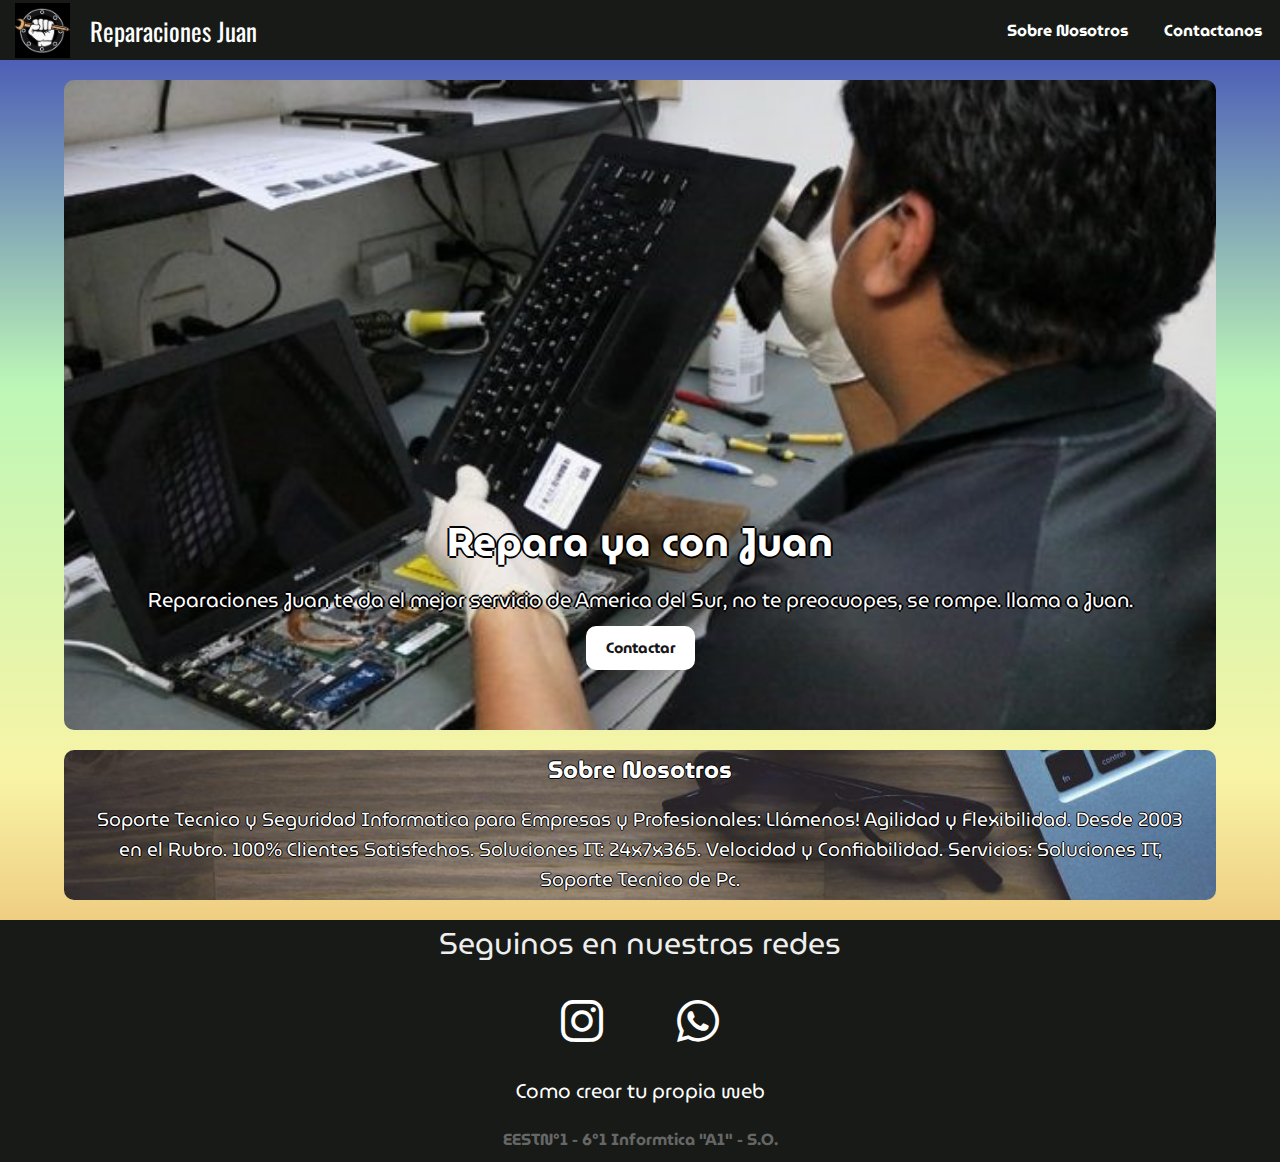
==== commit be2f9c22: "Update index.html" ====
--- a/index.html
+++ b/index.html
@@ -7,7 +7,7 @@
     <link rel="stylesheet" href="styles.css">
     <!-- Icon -->
     <!-- Aquí podra cambiar el icono que ira en la pestaña del navegador, para cambiarlo modifique el "href=" agregando el nombre de la imagen de su icono/logo -->
-    <link rel="shortcut icon" href="logo.png" type="image/x-icon">
+    <link rel="shortcut icon" href="logo.ico" type="image/x-icon">
     <!-- Fonts -->
     <!-- Aquí puede cambiar o agregar las fuentes de texto que desee usar, le recomendamos usar Google Fonts donde podra encontrar muchas opciones e instrucciones para agregar y usar las fuentes. -->
     <link rel="preconnect" href="https://fonts.googleapis.com">
@@ -27,7 +27,7 @@
     <!-- Aquí se podra modificar la barra de navegación -->
     <nav class="nav-main">
         <!-- Aquí debe poner la imagen de su logo, en el caso de tener -->
-        <img src="logo.png" alt="Logo" class="nav-brand">
+        <img src="logo.ico" alt="Logo" class="nav-brand">
         <!-- En el caso de no tener una imagen logo puede solo usar este campo de texto para mostrar el nombre de la pagina -->
         <!-- También se puede dejar ambos -->
         <a href="index.html" class="name">Reparaciones Juan</a>
@@ -96,4 +96,4 @@
         </div>
     </div>
 </body>
-</html>+</html>
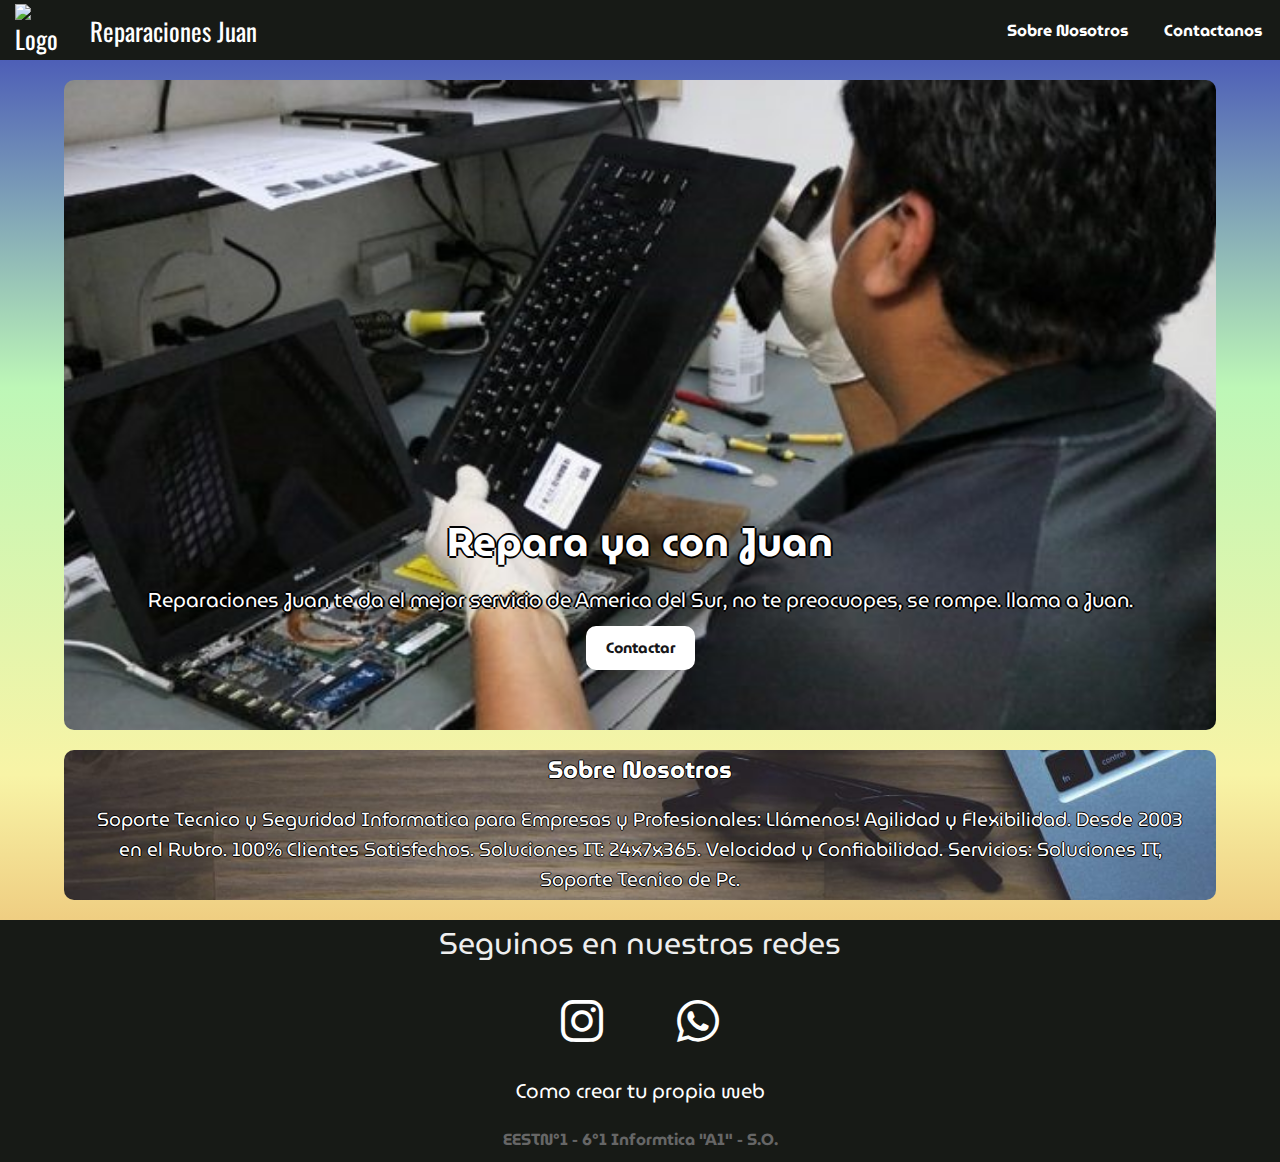
==== commit dc378724: "Update index.html" ====
--- a/index.html
+++ b/index.html
@@ -7,7 +7,7 @@
     <link rel="stylesheet" href="styles.css">
     <!-- Icon -->
     <!-- Aquí podra cambiar el icono que ira en la pestaña del navegador, para cambiarlo modifique el "href=" agregando el nombre de la imagen de su icono/logo -->
-    <link rel="shortcut icon" href="logo.ico" type="image/x-icon">
+    <link rel="shortcut icon" href="logo.png" type="image/x-icon">
     <!-- Fonts -->
     <!-- Aquí puede cambiar o agregar las fuentes de texto que desee usar, le recomendamos usar Google Fonts donde podra encontrar muchas opciones e instrucciones para agregar y usar las fuentes. -->
     <link rel="preconnect" href="https://fonts.googleapis.com">
@@ -27,7 +27,7 @@
     <!-- Aquí se podra modificar la barra de navegación -->
     <nav class="nav-main">
         <!-- Aquí debe poner la imagen de su logo, en el caso de tener -->
-        <img src="logo.ico" alt="Logo" class="nav-brand">
+        <img src="logo.png" alt="Logo" class="nav-brand">
         <!-- En el caso de no tener una imagen logo puede solo usar este campo de texto para mostrar el nombre de la pagina -->
         <!-- También se puede dejar ambos -->
         <a href="index.html" class="name">Reparaciones Juan</a>
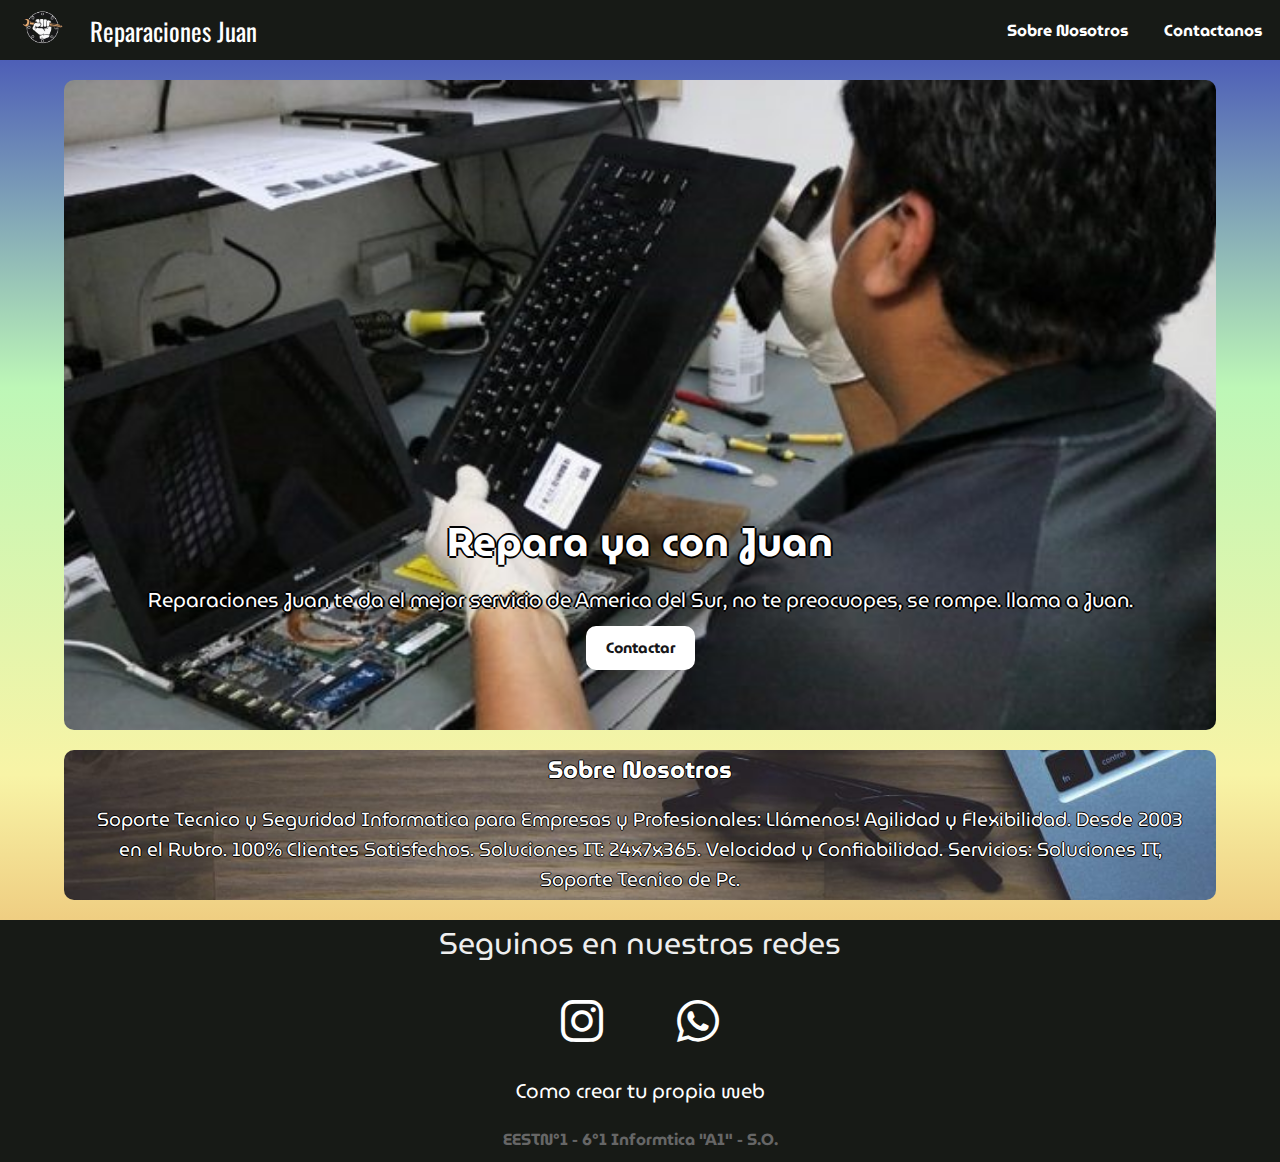
==== commit 88d36b38: "Update index.html" ====
--- a/index.html
+++ b/index.html
@@ -7,7 +7,7 @@
     <link rel="stylesheet" href="styles.css">
     <!-- Icon -->
     <!-- Aquí podra cambiar el icono que ira en la pestaña del navegador, para cambiarlo modifique el "href=" agregando el nombre de la imagen de su icono/logo -->
-    <link rel="shortcut icon" href="logo.png" type="image/x-icon">
+    <link rel="shortcut icon" href="logo.png">
     <!-- Fonts -->
     <!-- Aquí puede cambiar o agregar las fuentes de texto que desee usar, le recomendamos usar Google Fonts donde podra encontrar muchas opciones e instrucciones para agregar y usar las fuentes. -->
     <link rel="preconnect" href="https://fonts.googleapis.com">
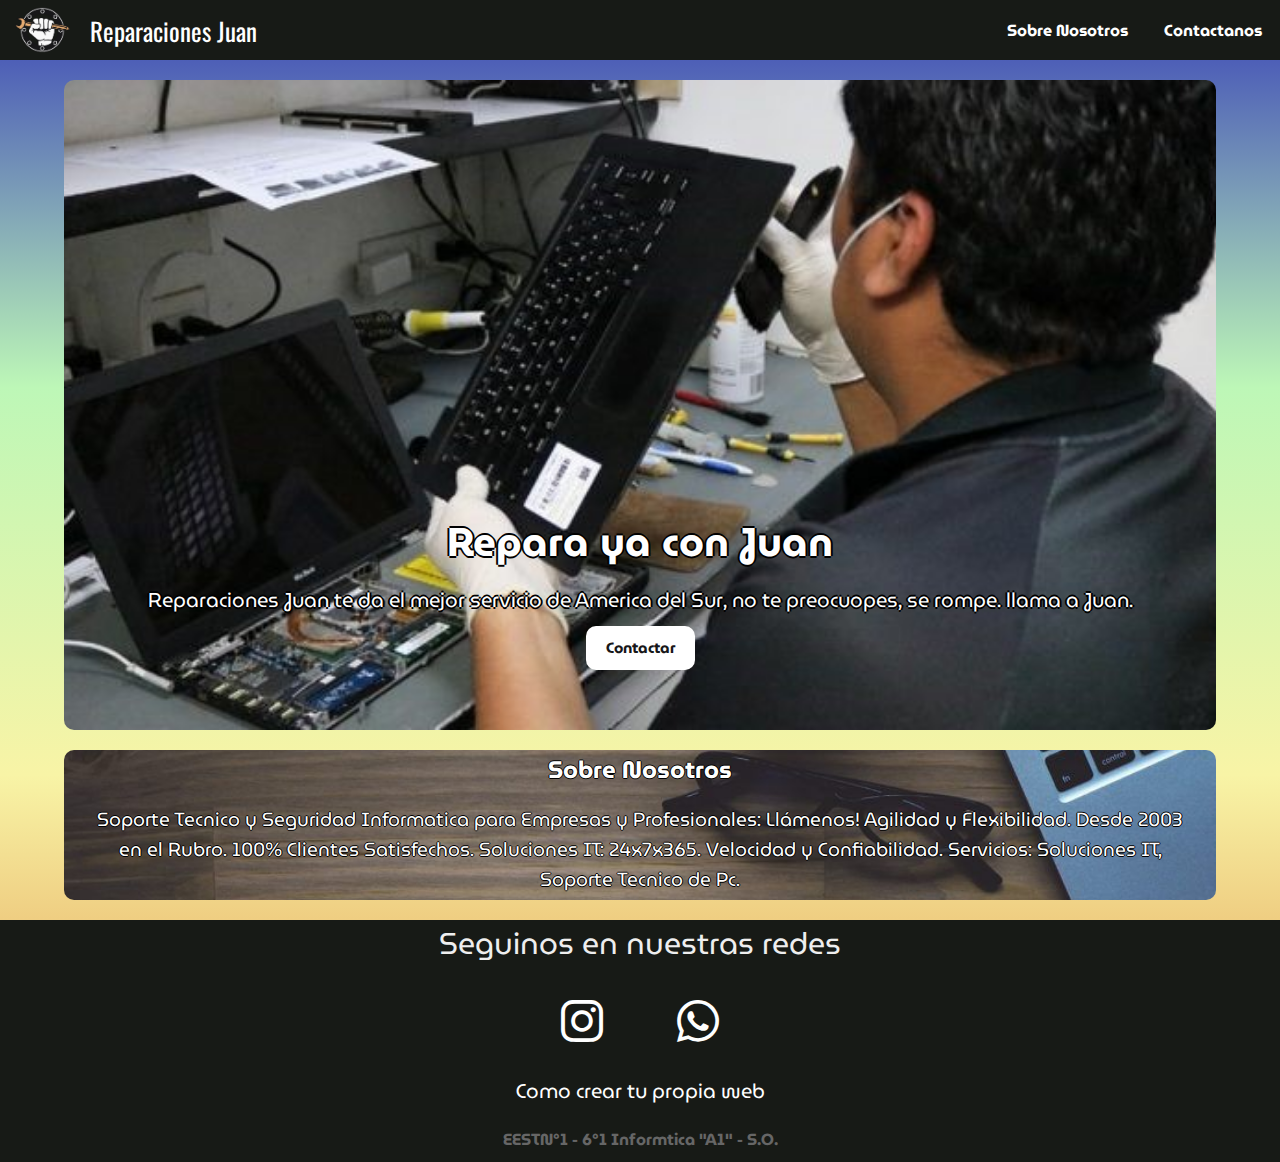
==== commit 92eb3b3d: "Rename index1.html to index.html" ====
--- a/index.html
+++ b/index.html
@@ -1,99 +1,99 @@
-<!DOCTYPE html>
-<html lang="es">
-<head>
-    <meta charset="UTF-8">
-    <meta http-equiv="X-UA-Compatible" content="IE=edge">
-    <meta name="viewport" content="width=device-width, initial-scale=1.0">
-    <link rel="stylesheet" href="styles.css">
-    <!-- Icon -->
-    <!-- Aquí podra cambiar el icono que ira en la pestaña del navegador, para cambiarlo modifique el "href=" agregando el nombre de la imagen de su icono/logo -->
-    <link rel="shortcut icon" href="logo.png">
-    <!-- Fonts -->
-    <!-- Aquí puede cambiar o agregar las fuentes de texto que desee usar, le recomendamos usar Google Fonts donde podra encontrar muchas opciones e instrucciones para agregar y usar las fuentes. -->
-    <link rel="preconnect" href="https://fonts.googleapis.com">
-    <link rel="preconnect" href="https://fonts.gstatic.com" crossorigin>
-    <link href="https://fonts.googleapis.com/css2?family=MuseoModerno:wght@200&family=Oswald:wght@300;400&display=swap" rel="stylesheet">
-    <!-- Font Awesome -->
-    <!-- Aquí es donde sacaremos los iconos que deseemos usar -->
-    <!-- Puedes ir a la pagina web de Font Awesome para ver todos los iconos disponibles .
-    para usar los iconos escribiremos "fab" para iconos solidos y seguido "fa-" y el nombre del icono-->
-    <link rel="stylesheet" href="https://cdnjs.cloudflare.com/ajax/libs/font-awesome/6.0.0-beta2/css/all.min.css">
-    <!-- Title -->
-    <!-- Aquí puede modificar el titulo de la pagina que ira en la pestaña del navegador y que los motores de busqueda tomaran a la hora de realizar busquedas -->
-    <title>Reparaciones Juan</title>
-</head>
-<body>
-    <!-- Nav -->
-    <!-- Aquí se podra modificar la barra de navegación -->
-    <nav class="nav-main">
-        <!-- Aquí debe poner la imagen de su logo, en el caso de tener -->
-        <img src="logo.png" alt="Logo" class="nav-brand">
-        <!-- En el caso de no tener una imagen logo puede solo usar este campo de texto para mostrar el nombre de la pagina -->
-        <!-- También se puede dejar ambos -->
-        <a href="index.html" class="name">Reparaciones Juan</a>
-        <ul class="nav-menu">
-            <!-- Apartados de la pagina -->
-            <li>
-                <!-- Puede modificar el "href=" para dirigir hacia otro apartado o pagina -->
-                <a href="#abaut-us" class="btn">Sobre Nosotros</a>
-            </li>
-            <li>
-                <!-- Este apartado es para que los visitantes puedan comunicarse via WhatsApp con nosotros -->
-                <a href="whatsapp://send?phone=541123176699&text=Hola%2C%20vengo%20de%20https%3A%2F%2Fmarcoshc03.github.io/Proyecto-Solidario" class="btn">Contactanos</a>
-            </li>
-        </ul>
-    </nav>
-    <div class="container">
-        <!-- Encabezado -->
-        <header class="showcase">
-            <!-- Titulo del encabezado -->
-            <h2>Repara ya con Juan</h2>
-            <!-- Texto del encabezado -->
-            <p>Reparaciones Juan te da el mejor servicio de America del Sur, no te preocuopes, se rompe. llama a Juan.</p>
-            <!-- Boton del encabezado -->
-            <!-- En este caso nos lleva a WhatsApp, pero podemos modificar el "href=" para que dirija a otra pagina o sección -->
-            <a href="whatsapp://send?phone=541123176699&text=Hola%2C%20vengo%20de%20https%3A%2F%2Fmarcoshc03.github.io/Proyecto-Solidario/%20%0Ame%20gustaria%20realizar%20un%20pedido" class="btn-showcase">Contactar</a>
-        </header>
-        <!-- Sobre Nosotros -->
-        <!-- Aquí puede poner la información sobre su empresa -->
-        <section id="abaut-us">
-            <h2>Sobre Nosotros</h2>
-            <p>Soporte Tecnico y Seguridad Informatica para Empresas y Profesionales: Llámenos! Agilidad y Flexibilidad. Desde 2003 en el Rubro. 100% Clientes Satisfechos. Soluciones IT: 24x7x365. Velocidad y Confiabilidad. Servicios: Soluciones IT, Soporte Tecnico de Pc.</p>
-        </section>
-    </div>
-    <!-- Footer/pie de pagina-->
-    <div class="footer">
-        <!-- Redes -->
-        <!-- Aquí indicaremos nuestras redes, recordar que los iconos los sacamos de Font Awesome -->
-        <div class="social">
-            <p>Seguinos en nuestras redes</p>
-            <div class="links">
-                <!-- Instagram -->
-                <!-- Modificar el "href=" por el link del perfil de Instagram -->
-                <a href="https://www.instagram.com/sxff.20/?hl=es-la" target="_blank">
-                    <i class="fab fa-instagram instagram"></i>
-                </a>
-                <!-- WhatsApp -->
-                <!-- Modificar el "href=" por el link de nuestro WhatsApp.
-                Recomendamos el uso de WhatsApp Bussines -->
-                <a href="whatsapp://send?phone=541123176699&text=Hola%2C%20vengo%20de%20https%3A%2F%2Fmarcoshc03.github.io/Proyecto-Solidario">
-                    <i class="fab fa-whatsapp whatsapp"></i>
-                </a>
-                <!-- Aquí hay un ejemplo por si se quiere agregar alguna otra red social extra -->
-                <!-- recuerde eliminar "<!- -" y "- ->" para usar -->
-                <!--<a href="#"><i class="fab fa-twitter"></i>
-                </a>-->
-            </div>
-        </div>
-        <!-- Tutorial para crear la web -->
-        <!-- Aquí dejaremos el apartado para que cualquiera que visite una de esta webs pueda enterarse del proyecto y así compartir con todos esta ayuda -->
-        <div class="web">
-            <a href="https://github.com/MarcosHC03/Proyecto-Solidario.git" target="_blank">Como crear tu propia web</a>
-        </div>
-        <!-- Texto final [puede ser copyright] -->
-        <div class="footer-text">
-            <h4>EESTN°1 - 6°1 Informtica "A1" - S.O.</h4>
-        </div>
-    </div>
-</body>
-</html>
+<!DOCTYPE html>
+<html lang="es">
+<head>
+    <meta charset="UTF-8">
+    <meta http-equiv="X-UA-Compatible" content="IE=edge">
+    <meta name="viewport" content="width=device-width, initial-scale=1.0">
+    <link rel="stylesheet" href="styles.css">
+    <!-- Icon -->
+    <!-- Aquí podra cambiar el icono que ira en la pestaña del navegador, para cambiarlo modifique el "href=" agregando el nombre de la imagen de su icono/logo -->
+    <link rel="shortcut icon" href="logo.png">
+    <!-- Fonts -->
+    <!-- Aquí puede cambiar o agregar las fuentes de texto que desee usar, le recomendamos usar Google Fonts donde podra encontrar muchas opciones e instrucciones para agregar y usar las fuentes. -->
+    <link rel="preconnect" href="https://fonts.googleapis.com">
+    <link rel="preconnect" href="https://fonts.gstatic.com" crossorigin>
+    <link href="https://fonts.googleapis.com/css2?family=MuseoModerno:wght@200&family=Oswald:wght@300;400&display=swap" rel="stylesheet">
+    <!-- Font Awesome -->
+    <!-- Aquí es donde sacaremos los iconos que deseemos usar -->
+    <!-- Puedes ir a la pagina web de Font Awesome para ver todos los iconos disponibles .
+    para usar los iconos escribiremos "fab" para iconos solidos y seguido "fa-" y el nombre del icono-->
+    <link rel="stylesheet" href="https://cdnjs.cloudflare.com/ajax/libs/font-awesome/6.0.0-beta2/css/all.min.css">
+    <!-- Title -->
+    <!-- Aquí puede modificar el titulo de la pagina que ira en la pestaña del navegador y que los motores de busqueda tomaran a la hora de realizar busquedas -->
+    <title>Reparaciones Juan</title>
+</head>
+<body>
+    <!-- Nav -->
+    <!-- Aquí se podra modificar la barra de navegación -->
+    <nav class="nav-main">
+        <!-- Aquí debe poner la imagen de su logo, en el caso de tener -->
+        <img src="logo.png" alt="Logo" class="nav-brand">
+        <!-- En el caso de no tener una imagen logo puede solo usar este campo de texto para mostrar el nombre de la pagina -->
+        <!-- También se puede dejar ambos -->
+        <a href="index.html" class="name">Reparaciones Juan</a>
+        <ul class="nav-menu">
+            <!-- Apartados de la pagina -->
+            <li>
+                <!-- Puede modificar el "href=" para dirigir hacia otro apartado o pagina -->
+                <a href="#abaut-us" class="btn">Sobre Nosotros</a>
+            </li>
+            <li>
+                <!-- Este apartado es para que los visitantes puedan comunicarse via WhatsApp con nosotros -->
+                <a href="whatsapp://send?phone=541123176699&text=Hola%2C%20vengo%20de%20https%3A%2F%2Fmarcoshc03.github.io/Proyecto-Solidario" class="btn">Contactanos</a>
+            </li>
+        </ul>
+    </nav>
+    <div class="container">
+        <!-- Encabezado -->
+        <header class="showcase">
+            <!-- Titulo del encabezado -->
+            <h2>Repara ya con Juan</h2>
+            <!-- Texto del encabezado -->
+            <p>Reparaciones Juan te da el mejor servicio de America del Sur, no te preocuopes, se rompe. llama a Juan.</p>
+            <!-- Boton del encabezado -->
+            <!-- En este caso nos lleva a WhatsApp, pero podemos modificar el "href=" para que dirija a otra pagina o sección -->
+            <a href="whatsapp://send?phone=541123176699&text=Hola%2C%20vengo%20de%20https%3A%2F%2Fmarcoshc03.github.io/Proyecto-Solidario/%20%0Ame%20gustaria%20realizar%20un%20pedido" class="btn-showcase">Contactar</a>
+        </header>
+        <!-- Sobre Nosotros -->
+        <!-- Aquí puede poner la información sobre su empresa -->
+        <section id="abaut-us">
+            <h2>Sobre Nosotros</h2>
+            <p>Soporte Tecnico y Seguridad Informatica para Empresas y Profesionales: Llámenos! Agilidad y Flexibilidad. Desde 2003 en el Rubro. 100% Clientes Satisfechos. Soluciones IT: 24x7x365. Velocidad y Confiabilidad. Servicios: Soluciones IT, Soporte Tecnico de Pc.</p>
+        </section>
+    </div>
+    <!-- Footer/pie de pagina-->
+    <div class="footer">
+        <!-- Redes -->
+        <!-- Aquí indicaremos nuestras redes, recordar que los iconos los sacamos de Font Awesome -->
+        <div class="social">
+            <p>Seguinos en nuestras redes</p>
+            <div class="links">
+                <!-- Instagram -->
+                <!-- Modificar el "href=" por el link del perfil de Instagram -->
+                <a href="https://www.instagram.com/sxff.20/?hl=es-la" target="_blank">
+                    <i class="fab fa-instagram instagram"></i>
+                </a>
+                <!-- WhatsApp -->
+                <!-- Modificar el "href=" por el link de nuestro WhatsApp.
+                Recomendamos el uso de WhatsApp Bussines -->
+                <a href="whatsapp://send?phone=541123176699&text=Hola%2C%20vengo%20de%20https%3A%2F%2Fmarcoshc03.github.io/Proyecto-Solidario">
+                    <i class="fab fa-whatsapp whatsapp"></i>
+                </a>
+                <!-- Aquí hay un ejemplo por si se quiere agregar alguna otra red social extra -->
+                <!-- recuerde eliminar "<!- -" y "- ->" para usar -->
+                <!--<a href="#"><i class="fab fa-twitter"></i>
+                </a>-->
+            </div>
+        </div>
+        <!-- Tutorial para crear la web -->
+        <!-- Aquí dejaremos el apartado para que cualquiera que visite una de esta webs pueda enterarse del proyecto y así compartir con todos esta ayuda -->
+        <div class="web">
+            <a href="https://drive.google.com/drive/folders/1INea0_ZyIEjeQzuAuhVa-krECzSM0X2O?usp=sharing" target="_blank">Como crear tu propia web</a>
+        </div>
+        <!-- Texto final [puede ser copyright] -->
+        <div class="footer-text">
+            <h4>EESTN°1 - 6°1 Informtica "A1" - S.O.</h4>
+        </div>
+    </div>
+</body>
+</html>
--- a/styles.css
+++ b/styles.css
@@ -235,10 +235,6 @@
     margin: 0 20px;
 }
 
-.links a:hover {
-    opacity: .7;
-}
-
 .links a i {
     font-size: 3rem;
 }
@@ -282,4 +278,4 @@
     text-align: center;
     padding: 10px;
     color: #666;
-}+}
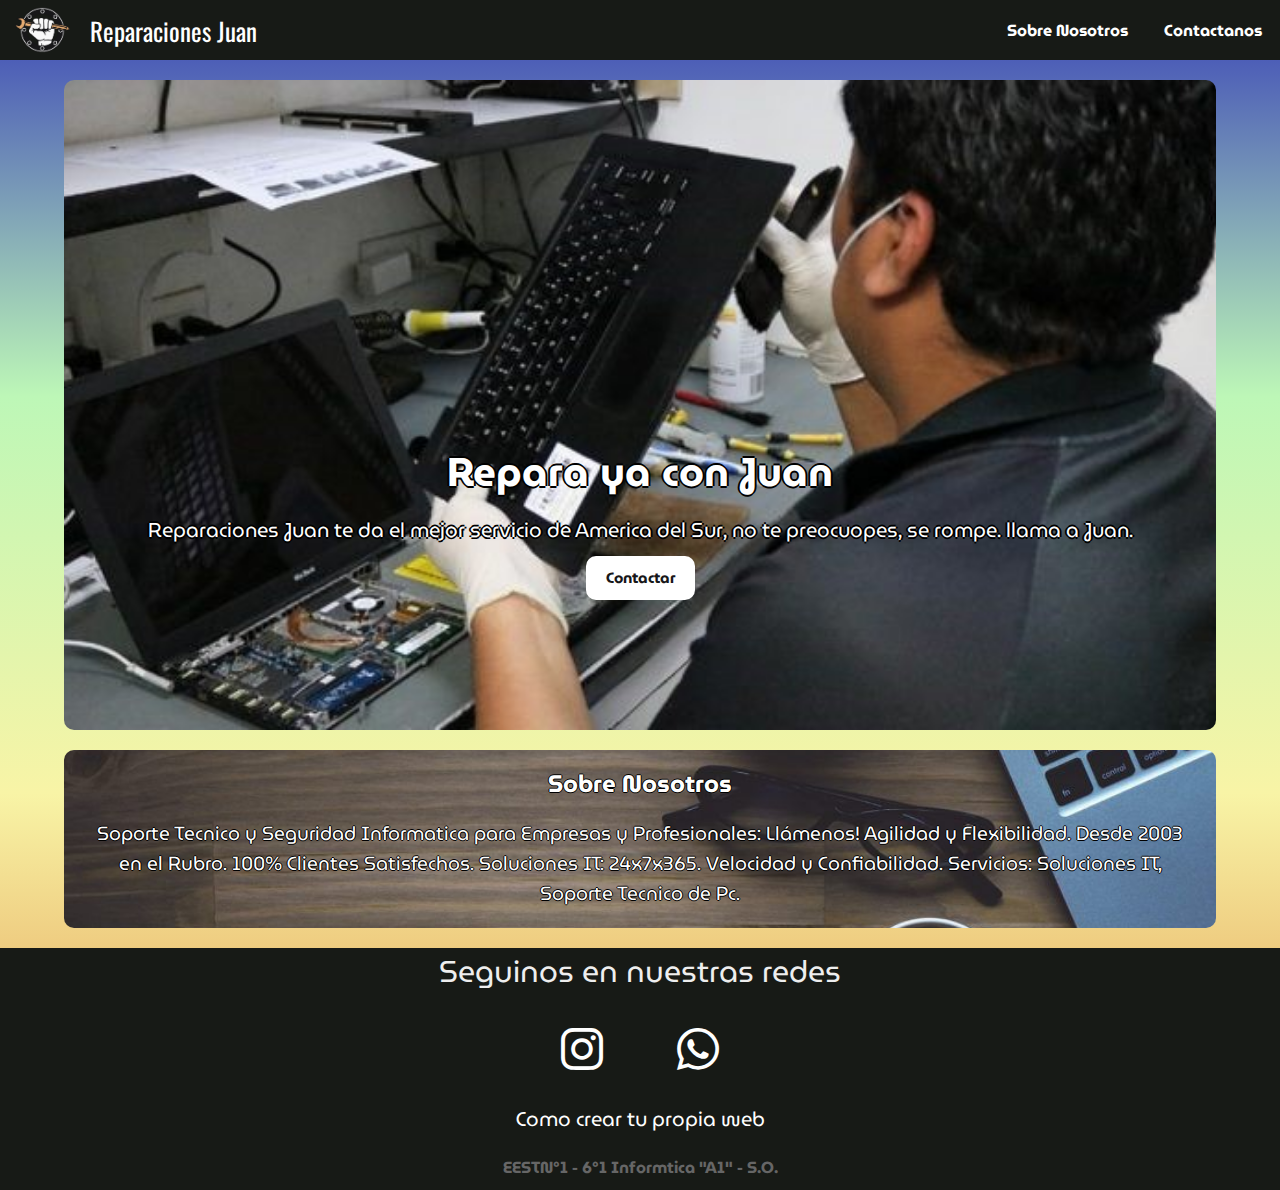
==== commit e0adbfcc: "Update index.html" ====
--- a/index.html
+++ b/index.html
@@ -39,7 +39,7 @@
             </li>
             <li>
                 <!-- Este apartado es para que los visitantes puedan comunicarse via WhatsApp con nosotros -->
-                <a href="whatsapp://send?phone=541123176699&text=Hola%2C%20vengo%20de%20https%3A%2F%2Fmarcoshc03.github.io/Proyecto-Solidario" class="btn">Contactanos</a>
+                <a href="https://wa.me/message/RILMCILK6OX6B1" class="btn">Contactanos</a>
             </li>
         </ul>
     </nav>
@@ -52,7 +52,7 @@
             <p>Reparaciones Juan te da el mejor servicio de America del Sur, no te preocuopes, se rompe. llama a Juan.</p>
             <!-- Boton del encabezado -->
             <!-- En este caso nos lleva a WhatsApp, pero podemos modificar el "href=" para que dirija a otra pagina o sección -->
-            <a href="whatsapp://send?phone=541123176699&text=Hola%2C%20vengo%20de%20https%3A%2F%2Fmarcoshc03.github.io/Proyecto-Solidario/%20%0Ame%20gustaria%20realizar%20un%20pedido" class="btn-showcase">Contactar</a>
+            <a href="https://wa.me/message/RILMCILK6OX6B1" class="btn-showcase">Contactar</a>
         </header>
         <!-- Sobre Nosotros -->
         <!-- Aquí puede poner la información sobre su empresa -->
@@ -76,7 +76,7 @@
                 <!-- WhatsApp -->
                 <!-- Modificar el "href=" por el link de nuestro WhatsApp.
                 Recomendamos el uso de WhatsApp Bussines -->
-                <a href="whatsapp://send?phone=541123176699&text=Hola%2C%20vengo%20de%20https%3A%2F%2Fmarcoshc03.github.io/Proyecto-Solidario">
+                <a href="https://wa.me/message/RILMCILK6OX6B1">
                     <i class="fab fa-whatsapp whatsapp"></i>
                 </a>
                 <!-- Aquí hay un ejemplo por si se quiere agregar alguna otra red social extra -->
--- a/styles.css
+++ b/styles.css
@@ -5,7 +5,7 @@
 }
 
 body {
-    /* Aquí se puede cambiar el patron del fondo de la pagina, para ver una previsualización o cambios o otros diseños puedes revisar la pagina "heropatterns.com" */
+    /* Aquí puede cambiar el fondo de la página */
     background: linear-gradient(0deg, #e08e45, #f8f4a6,  #bdf7b7, #3943b7);
     /* Color de las letras en general */
     color: #fff;
@@ -89,7 +89,6 @@
     font-family: 'MuseoModerno', cursive;
     cursor: pointer;
     display: inline-block;
-    border: 0;
     font-weight: bold;
     padding: 10px 20px;
     /* Color de la letra */
@@ -97,13 +96,13 @@
     /* Tamaño de la letra */
     font-size: 16px;
     margin: 10px 0;
-    border-radius: 3.5px;
 }
 
 /* Efecto de los botones al pasar el mouse por encima */
 .btn:hover {
     /* Tamaño y color del borde*/
     outline: 1px solid #fff;
+    border-radius: 3.5px;
     /* color de la letra */
     color: #fff;
     transition: .5s;
@@ -128,11 +127,10 @@
     background: url(reparacionesJuan.jpg) no-repeat center center/cover;
     margin-top: 20px;
     padding: 15px;
-    padding-bottom: 50px;
+    padding-top: 40vh;
     display: flex;
     flex-direction: column;
     align-items: center;
-    justify-content: flex-end;
     /* Color de la letra */
     color: #fff;
     /* Redondeo del encabezado, puede sacarlo o aumentarlo */
@@ -168,13 +166,14 @@
 }
 
 .showcase h2{
+    text-align:center;
     margin-bottom: 10px;
     /* Tamaño de la letra */
     font-size: 40px;
 }
 
 .showcase p {
-    margin: px;
+    text-align:center;
     /* Tamaño de la letra */
     font-size: 20px;
 }
@@ -182,7 +181,7 @@
 /* Sobre Nosotros */
 #abaut-us {
     width: 100%;
-    height: 150px;
+    height: auto;
     /* Imagen de fondo */
     background: url(wall-abautUs.jpg) no-repeat center center/cover;
     margin-top: 20px;
@@ -203,6 +202,7 @@
 }
 
 #abaut-us h2 {
+    text-align:center;
     margin: 5px;
 }
 
@@ -279,3 +279,9 @@
     padding: 10px;
     color: #666;
 }
+
+@media (max-width: 551px){
+    .nav-main ul {
+    display: none;
+    }
+}
